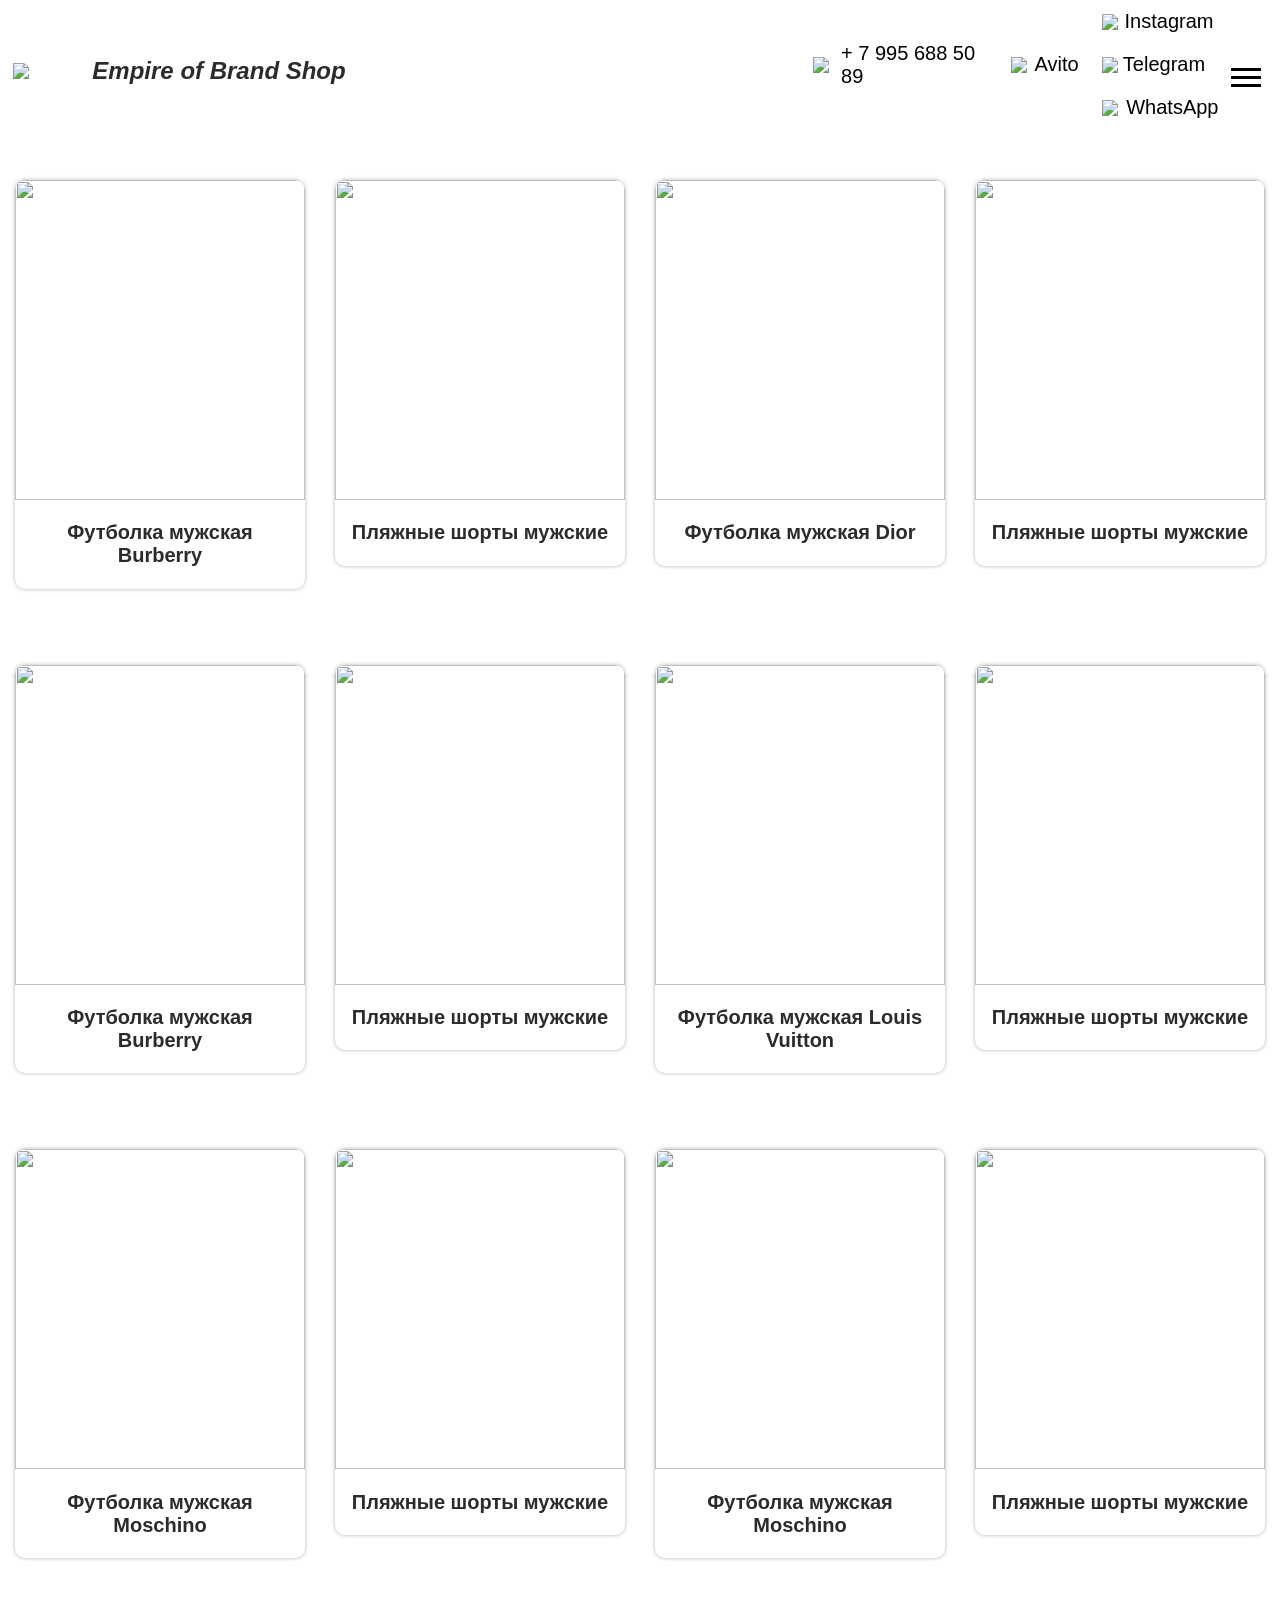
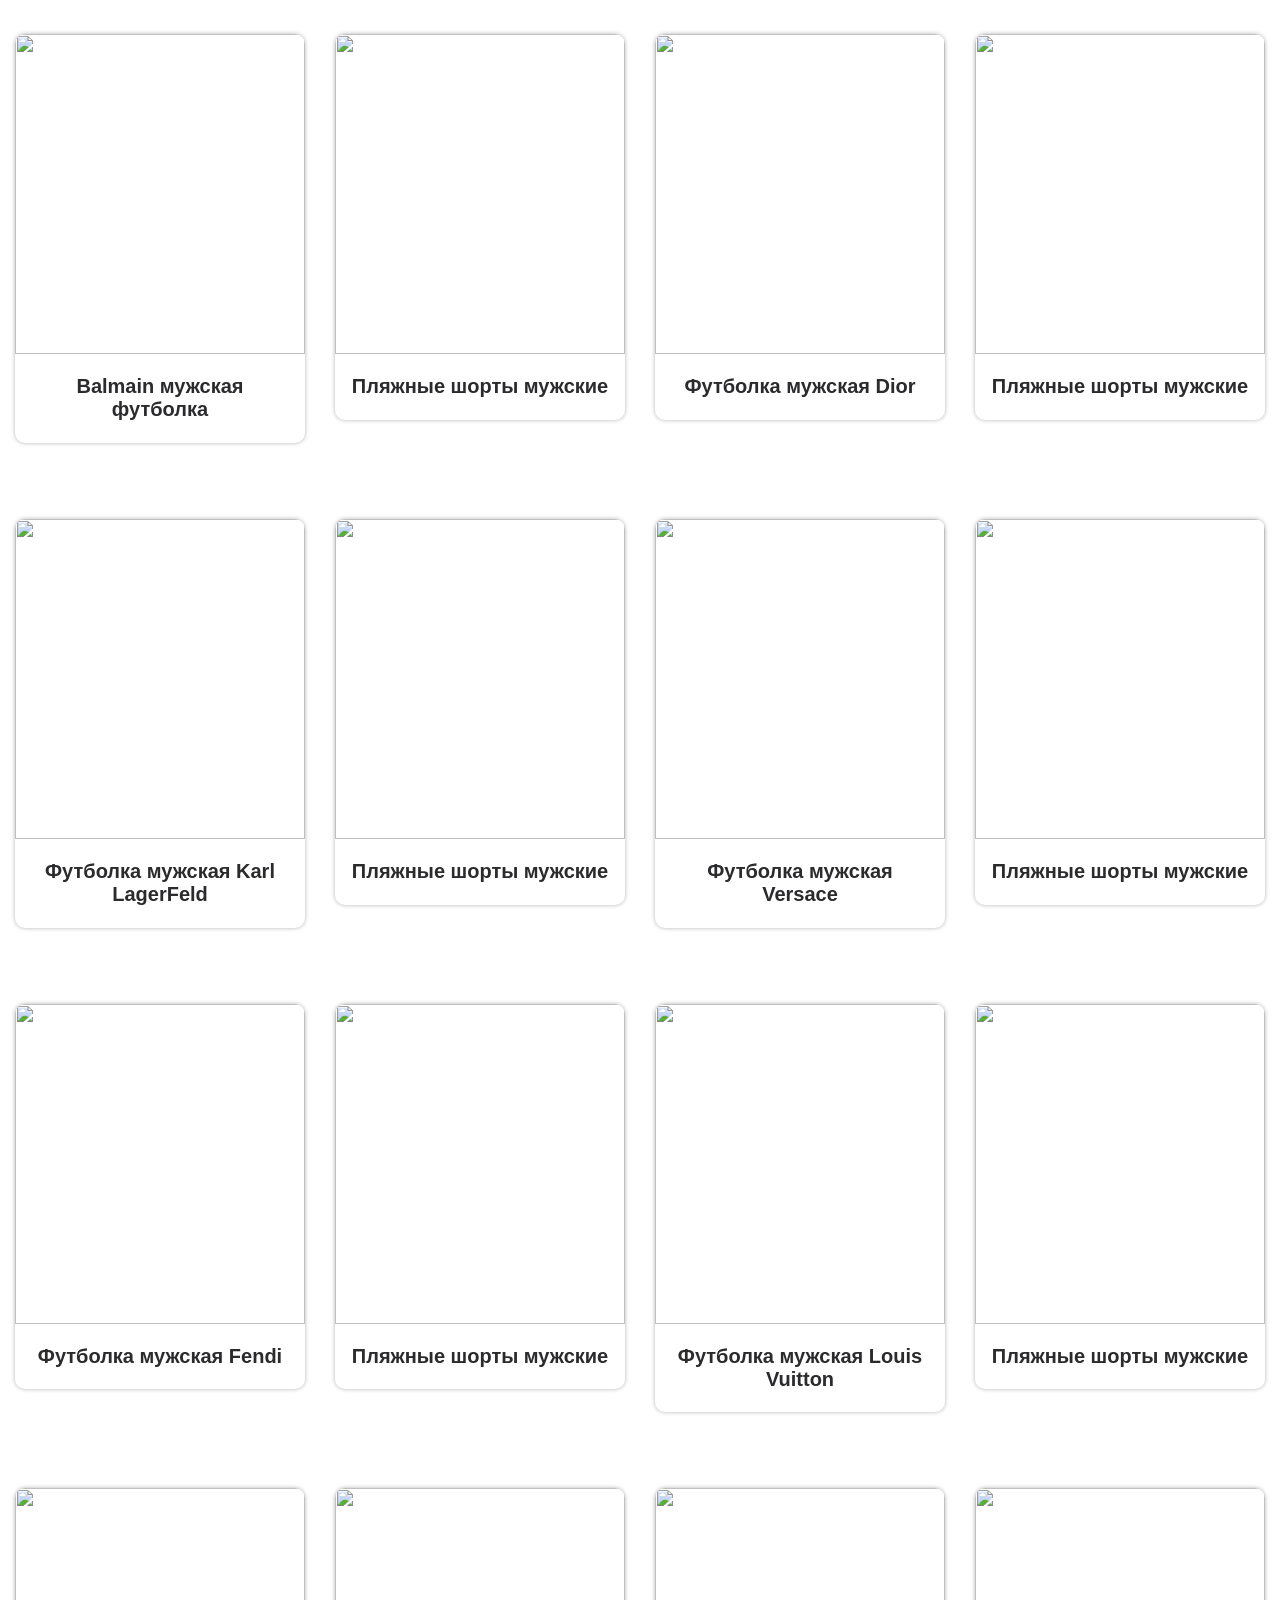
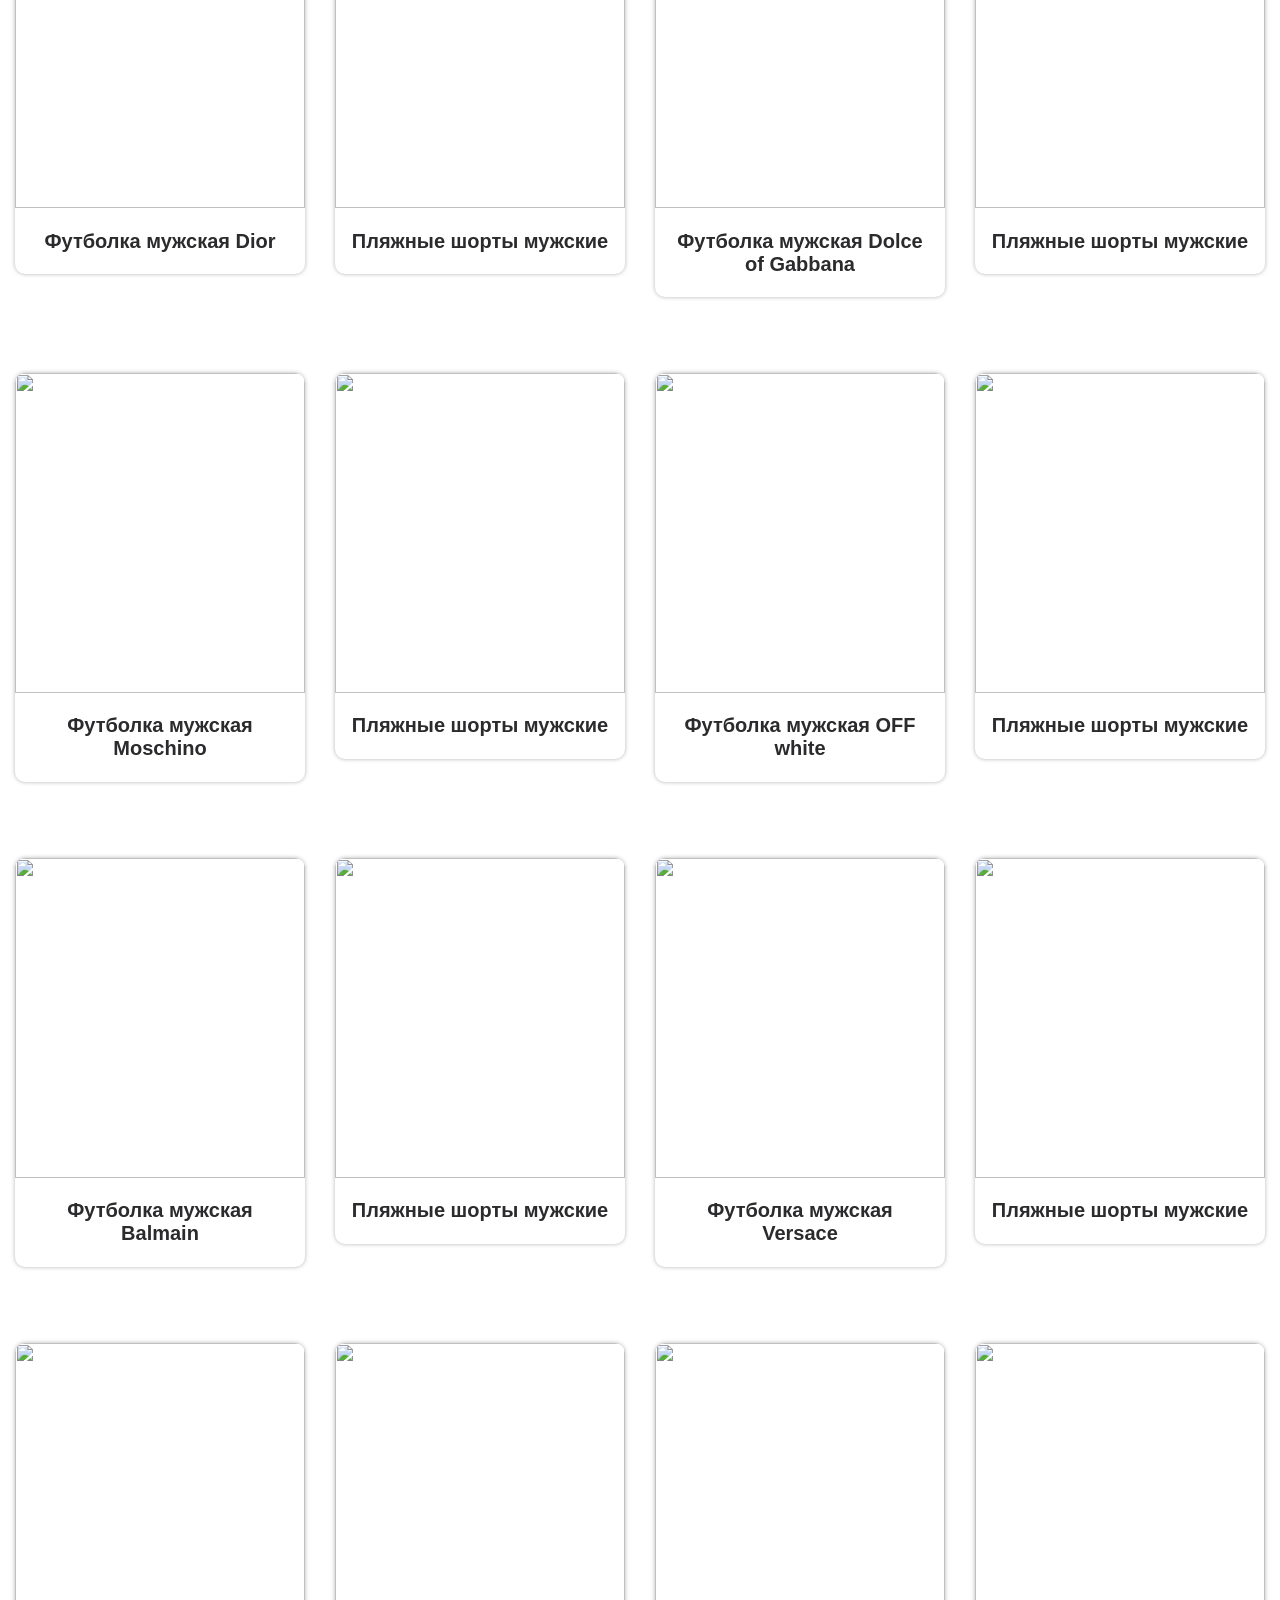
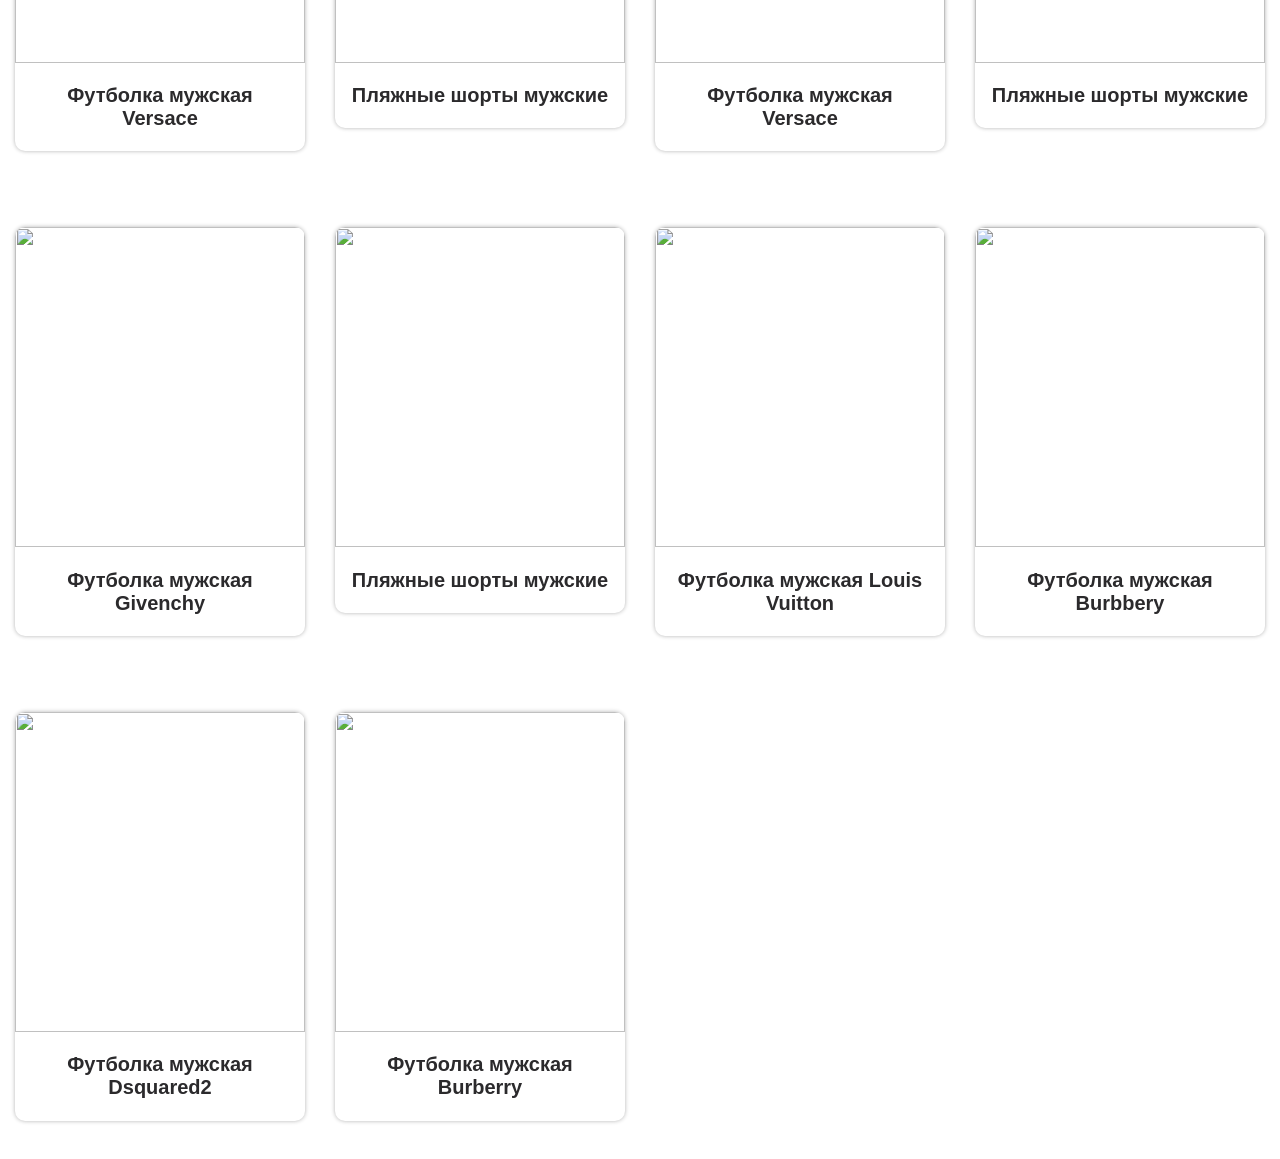
==== index.html @ 7850cd9e "Add files via upload" ====
<!DOCTYPE html>
<html lang="en">
<head>
	<meta charset="UTF-8">
	<title>Empire of Brand Shop</title>
	<link rel="icon" href="img/Прямоугольник 1 копия 3.png" type="img/x-icon">
	<link rel="shortcut icon" href="img/Прямоугольник 1 копия 3.png" type="img/x-icon">
	<meta name="viewport" content="width=device-width, initial-scale=1, shrink-to-fit=no"> 
	<script type="text/javascript" src="https://cdnjs.cloudflare.com/ajax/libs/jquery/3.4.1/jquery.min.js"></script>
	<link rel="stylesheet" href="main.css">
</head>
<body>
<header class="header" id="header">
	<button class="nav-toggle" id="nav_toggle" type="button">
        <span class="nav-toggle__item">Menu</span>
    </button>
    <button class="navi" id="navi" type="button">
        <span class="nav"></span>
    </button>
    <button class="nazad" id="nazad" type="button">
        Назад
    </button>
    <div class="fir">
    <img class="logo" src="img/Прямоугольник 1 копия 3.jpg">
	<div class="name">Empire of Brand Shop</div>
	<div class="contect">
		<a class="cont"><img src="img/pngwing.com .png" class="znachok4">+ 7 995 688 50 89</a>
		<a class="avito" href="https://www.avito.ru/user/26b35a51072a0029b1a2f81b1737c6fe/profile?src=sharing" target="_blank"><img src="img/Без имени-1.jpg" class="znachok5">Avito</a>
		<div class="s_seti">
		<a href="https://instagram.com/empire_of_brand?igshid=NGExMmI2YTkyZg==" target="_blank"><img src="img/pngwing.com (9).png" class="znachok6">Instagram</a>
		<a href="https://web.telegram.org/k/#5147271077" target="_blank"><img src="img/2473-telegram.png" class="znachok7">Telegram</a>
		<a href="https://wa.me/79956885089" target="_blank"><img src="img/4586-whatsapp-logo.png" class="znachok8">WhatsApp</a>
		</div>
	</div>
	</div>
</header>
<div class="main">
	<div class="container">
		<div class="poisk"></div>
		<div class="tovar" id="tovar">
				<div class="port_del" data-cat="foodbolka" data-model="#model_project_1" id="tovar_1">
					<a href="#" data-tovar="1">
					<div class="port_inner">
						<img class="port_img" src="img/photo_2023-06-04_14-35-35.jpg" alt="">
						<div class="port_cont">
							<div class="port_title">
								Футболка мужская Burberry
							</div>
						</div>
					</div>
					</a>
				</div>

				<div class="port_del" data-cat="short" data-model="#model_project_2">
				<a href="#" data-tovar="2"><div class="port_inner">
						<img class="port_img" src="img/photo_2023-06-09_00-13-18.jpg" alt="">
					<div class="port_cont">
						<div class="port_title">
							Пляжные шорты мужские
						</div>
					</div>
				</div></a>
				</div>

				<div class="port_del" data-cat="foodbolka">
				<a href="#" data-tovar="3"><div class="port_inner">
						<img class="port_img" src="img/photo_2023-06-04_14-35-41.jpg" alt="">
					<div class="port_cont">
						<div class="port_title">
								Футболка мужская Dior
						</div>
					</div>
				</div></a>
				</div>

				<div class="port_del" data-cat="short">
				<a href="#" data-tovar="4"><div class="port_inner">
						<img class="port_img" src="img/photo_2023-06-09_00-13-17.jpg" alt="">
					<div class="port_cont">
						<div class="port_title">
								Пляжные шорты мужские
						</div>
					</div>
				</div></a>
				</div>

				<div class="port_del" data-cat="foodbolka" >
				<a href="#" data-tovar="5" data-scroll="#header"><div class="port_inner">
						<img class="port_img" src="img/photo_2023-06-04_14-35-46.jpg" alt="">
					<div class="port_cont">
						<div class="port_title">
								Футболка мужская Burberry
						</div>
					</div>
				</div></a>
				</div>

				<div class="port_del" data-cat="short">
				<a href="#" data-tovar="6"><div class="port_inner">
						<img class="port_img" src="img/photo_2023-06-09_00-13-16.jpg" alt="">
					<div class="port_cont">
						<div class="port_title">
								Пляжные шорты мужские
						</div>
					</div>
				</div></a>
				</div>
				<div class="port_del" data-cat="foodbolka">
				<a href="#" data-tovar="7"><div class="port_inner">
						<img class="port_img" src="img/photo_2023-06-04_14-35-48.jpg" alt="">
					<div class="port_cont">
						<div class="port_title">
								Футболка мужская Louis Vuitton
						</div>
					</div>
				</div></a>
				</div>

				<div class="port_del" data-cat="short">
				<a href="#" data-tovar="8"><div class="port_inner">
						<img class="port_img" src="img/photo_2023-06-09_00-13-15.jpg" alt="">
					<div class="port_cont">
						<div class="port_title">
								Пляжные шорты мужские
						</div>
					</div>
				</div></a>
				</div>

				<div class="port_del" data-cat="foodbolka">
				<a href="#" data-tovar="9"><div class="port_inner">
						<img class="port_img" src="img/photo_2023-06-04_14-35-52 (2).jpg" alt="">
					<div class="port_cont">
						<div class="port_title">
								Футболка мужская Moschino
						</div>
					</div>
				</div></a>
				</div>

				<div class="port_del" data-cat="short">
				<a href="#" data-tovar="10"><div class="port_inner">
						<img class="port_img" src="img/photo_2023-06-09_00-13-14.jpg" alt="">
					<div class="port_cont">
						<div class="port_title">
								Пляжные шорты мужские
						</div>
					</div>
				</div></a>
				</div>
				
				<div class="port_del" data-cat="foodbolka">
				<a href="#" data-tovar="11"><div class="port_inner">
						<img class="port_img" src="img/photo_2023-06-04_14-36-13.jpg" alt="">
					<div class="port_cont">
						<div class="port_title">
								Футболка мужская Moschino
						</div>
					</div>
				</div></a>
				</div>

				<div class="port_del" data-cat="short">
				<a href="#" data-tovar="12"><div class="port_inner">
						<img class="port_img" src="img/photo_2023-06-09_00-13-13.jpg" alt="">
					<div class="port_cont">
						<div class="port_title">
								Пляжные шорты мужские
						</div>
					</div>
				</div></a>
				</div>
				
				<div class="port_del" data-cat="foodbolka">
				<a href="#" data-tovar="13"><div class="port_inner">
						<img class="port_img" src="img/photo_2023-06-04_14-36-14.jpg" alt="">
					<div class="port_cont">
						<div class="port_title">
								Balmain мужская футболка
						</div>
					</div>
				</div></a>
				</div>
				<div class="port_del" data-cat="short">
				<a href="#" data-tovar="14"><div class="port_inner">
						<img class="port_img" src="img/photo_2023-06-09_00-13-12.jpg" alt="">
					<div class="port_cont">
						<div class="port_title">
								Пляжные шорты мужские
						</div>
					</div>
				</div></a>
				</div>
				<div class="port_del" data-cat="foodbolka">
				<a href="#" data-tovar="15"><div class="port_inner">
						<img class="port_img" src="img/photo_2023-06-04_14-36-16.jpg" alt="" >
					<div class="port_cont">
						<div class="port_title">
								Футболка мужская Dior
						</div>
					</div>
				</div></a>
				</div>
				<div class="port_del" data-cat="short">
				<a href="#" data-tovar="16"><div class="port_inner">
						<img class="port_img" src="img/photo_2023-06-09_00-13-11.jpg" alt="" >
					<div class="port_cont">
						<div class="port_title">
								Пляжные шорты мужские
						</div>
					</div>
				</div></a>
				</div>
				<div class="port_del" data-cat="foodbolka">
				<a href="#" data-tovar="17"><div class="port_inner">
						<img class="port_img" src="img/photo_2023-06-04_14-35-39.jpg" alt="" >
					<div class="port_cont">
						<div class="port_title">
								Футболка мужская Karl LagerFeld
						</div>
					</div>
				</div></a>
				</div>
				<div class="port_del" data-cat="short">
				<a href="#" data-tovar="18"><div class="port_inner">
						<img class="port_img" src="img/photo_2023-06-09_00-13-19.jpg" alt="" >
					<div class="port_cont">
						<div class="port_title">
								Пляжные шорты мужские
						</div>
					</div>
				</div></a>
				</div>
				<div class="port_del" data-cat="foodbolka">
				<a href="#" data-tovar="19"><div class="port_inner">
						<img class="port_img" src="img/photo_2023-06-04_14-35-43.jpg" alt="" >
					<div class="port_cont">
						<div class="port_title">
								Футболка мужская Versace
						</div>
					</div>
				</div></a>
				</div>
				<div class="port_del" data-cat="short">
				<a href="#" data-tovar="20"><div class="port_inner">
						<img class="port_img" src="img/photo_2023-06-09_00-13-20.jpg" alt="" >
					<div class="port_cont">
						<div class="port_title">
								Пляжные шорты мужские
						</div>
					</div>
				</div></a>
				</div>
				<div class="port_del" data-cat="foodbolka">
				<a href="#" data-tovar="21"><div class="port_inner">
						<img class="port_img" src="img/photo_2023-06-04_14-35-47.jpg" alt="" >
					<div class="port_cont">
						<div class="port_title">
								Футболка мужская Fendi
						</div>
					</div>
				</div></a>
				</div>
				<div class="port_del" data-cat="short">
				<a href="#" data-tovar="22"><div class="port_inner">
						<img class="port_img" src="img/photo_2023-06-09_00-13-21 (2).jpg" alt="" >
					<div class="port_cont">
						<div class="port_title">
								Пляжные шорты мужские
						</div>
					</div>
				</div></a>
				</div>
				<div class="port_del" data-cat="foodbolka">
				<a href="#" data-tovar="23"><div class="port_inner">
						<img class="port_img" src="img/photo_2023-06-04_14-35-49.jpg" alt="" >
					<div class="port_cont">
						<div class="port_title">
								Футболка мужская Louis Vuitton
						</div>
					</div>
				</div></a>
				</div>
				<div class="port_del" data-cat="short">
				<a href="#" data-tovar="24"><div class="port_inner">
						<img class="port_img" src="img/photo_2023-06-09_00-13-21.jpg" alt="" >
					<div class="port_cont">
						<div class="port_title">
								Пляжные шорты мужские
						</div>
					</div>
				</div></a>
				</div>
				<div class="port_del" data-cat="foodbolka">
				<a href="#" data-tovar="25"><div class="port_inner">
						<img class="port_img" src="img/photo_2023-06-04_14-35-51.jpg" alt="" >
					<div class="port_cont">
						<div class="port_title">
								Футболка мужская Dior
						</div>
					</div>
				</div></a>
				</div>
				<div class="port_del" data-cat="short">
				<a href="#" data-tovar="26"><div class="port_inner">
						<img class="port_img" src="img/photo_2023-06-09_00-13-22.jpg" alt="" >
					<div class="port_cont">
						<div class="port_title">
								Пляжные шорты мужские
						</div>
					</div>
				</div></a>
				</div>
				<div class="port_del" data-cat="foodbolka">
				<a href="#" data-tovar="27"><div class="port_inner">
						<img class="port_img" src="img/photo_2023-06-04_14-35-52.jpg" alt="" >
					<div class="port_cont">
						<div class="port_title">
								Футболка мужская Dolce of Gabbana
						</div>
					</div>
				</div></a>
				</div>
				<div class="port_del" data-cat="short">
				<a href="#" data-tovar="28"><div class="port_inner">
						<img class="port_img" src="img/photo_2023-06-09_00-13-23.jpg" alt="" >
					<div class="port_cont">
						<div class="port_title">
								Пляжные шорты мужские
						</div>
					</div>
				</div></a>
				</div>
				<div class="port_del" data-cat="foodbolka">
				<a href="#" data-tovar="29"><div class="port_inner">
						<img class="port_img" src="img/photo_2023-06-04_14-36-15.jpg" alt="" >
					<div class="port_cont">
						<div class="port_title">
								Футболка мужская Moschino
						</div>
					</div>
				</div></a>
				</div>
				<div class="port_del" data-cat="short">
				<a href="#" data-tovar="30"><div class="port_inner">
						<img class="port_img" src="img/photo_2023-06-09_00-13-24.jpg" alt="" >
					<div class="port_cont">
						<div class="port_title">
								Пляжные шорты мужские
						</div>
					</div>
				</div></a>
				</div>
				<div class="port_del" data-cat="foodbolka">
				<a href="#" data-tovar="31"><div class="port_inner">
						<img class="port_img" src="img/photo_2023-06-04_14-36-17.jpg" alt="" >
					<div class="port_cont">
						<div class="port_title">
								Футболка мужская OFF white
						</div>
					</div>
				</div></a>
				</div>
				<div class="port_del" data-cat="short">
				<a href="#" data-tovar="32"><div class="port_inner">
						<img class="port_img" src="img/photo_2023-06-09_00-13-25 (2).jpg" alt="" >
					<div class="port_cont">
						<div class="port_title">
								Пляжные шорты мужские
						</div>
					</div>
				</div></a>
				</div>
				<div class="port_del" data-cat="foodbolka">
				<a href="#" data-tovar="33"><div class="port_inner">
						<img class="port_img" src="img/photo_2023-06-04_14-36-18.jpg" alt="" >
					<div class="port_cont">
						<div class="port_title">
								Футболка мужская Balmain
						</div>
					</div>
				</div></a>
				</div>
				<div class="port_del" data-cat="short">
				<a href="#" data-tovar="34"><div class="port_inner">
						<img class="port_img" src="img/photo_2023-06-09_00-13-25.jpg" alt="" >
					<div class="port_cont">
						<div class="port_title">
								Пляжные шорты мужские
						</div>
					</div>
				</div></a>
				</div>
				<div class="port_del" data-cat="foodbolka">
				<a href="#" data-tovar="35"><div class="port_inner">
						<img class="port_img" src="img/photo_2023-06-04_14-36-19.jpg" alt="" >
					<div class="port_cont">
						<div class="port_title">
								Футболка мужская Versace
						</div>
					</div>
				</div></a>
				</div>
				<div class="port_del" data-cat="short">
				<a href="#" data-tovar="36"><div class="port_inner">
						<img class="port_img" src="img/photo_2023-06-09_00-13-26.jpg" alt="" >
					<div class="port_cont">
						<div class="port_title">
								Пляжные шорты мужские
						</div>
					</div>
				</div></a>
				</div>
				<div class="port_del" data-cat="foodbolka">
				<a href="#" data-tovar="37"><div class="port_inner">
						<img class="port_img" src="img/photo_2023-06-04_14-36-25.jpg" alt="" >
					<div class="port_cont">
						<div class="port_title">
								Футболка мужская Versace
						</div>
					</div>
				</div></a>
				</div>
				<div class="port_del" data-cat="short">
				<a href="#" data-tovar="38"><div class="port_inner">
						<img class="port_img" src="img/photo_2023-06-09_00-13-27.jpg" alt="" >
					<div class="port_cont">
						<div class="port_title">
								Пляжные шорты мужские
						</div>
					</div>
				</div></a>
				</div>
				<div class="port_del" data-cat="foodbolka">
				<a href="#" data-tovar="39"><div class="port_inner">
						<img class="port_img" src="img/photo_2023-06-09_00-12-32.jpg" alt="" >
					<div class="port_cont">
						<div class="port_title">
								Футболка мужская Versace
						</div>
					</div>
				</div></a>
				</div>
				<div class="port_del" data-cat="short">
				<a href="#" data-tovar="40"><div class="port_inner">
						<img class="port_img" src="img/photo_2023-06-09_00-13-28.jpg" alt="" >
					<div class="port_cont">
						<div class="port_title">
								Пляжные шорты мужские
						</div>
					</div>
				</div></a>
				</div>
				<div class="port_del" data-cat="foodbolka">
				<a href="#" data-tovar="41"><div class="port_inner">
						<img class="port_img" src="img/photo_2023-06-09_00-12-36.jpg" alt="" >
					<div class="port_cont">
						<div class="port_title">
								Футболка мужская Givenchy
						</div>
					</div>
				</div></a>
				</div>
				<div class="port_del" data-cat="short">
				<a href="#" data-tovar="42"><div class="port_inner">
						<img class="port_img" src="img/photo_2023-06-09_00-13-29.jpg" alt="" >
					<div class="port_cont">
						<div class="port_title">
								Пляжные шорты мужские
						</div>
					</div>
				</div></a>
				</div>
				<div class="port_del" data-cat="foodbolka">
				<a href="#" data-tovar="43"><div class="port_inner">
						<img class="port_img" src="img/photo_2023-06-09_00-12-55.jpg" alt="" >
					<div class="port_cont">
						<div class="port_title">
								Футболка мужская Louis Vuitton
						</div>
					</div>
				</div></a>
				</div>
				<div class="port_del" data-cat="foodbolka">
				<a href="#" data-tovar="44"><div class="port_inner">
						<img class="port_img" src="img/photo_2023-06-09_00-13-00.jpg" alt="" >
					<div class="port_cont">
						<div class="port_title">
								Футболка мужская Burbbery
						</div>
					</div>
				</div></a>
				</div>
				<div class="port_del" data-cat="foodbolka">
				<a href="#" data-tovar="45"><div class="port_inner">
						<img class="port_img" src="img/photo_2023-06-09_00-13-02 (2).jpg" alt="" >
					<div class="port_cont">
						<div class="port_title">
								Футболка мужская Dsquared2
						</div>
					</div>
				</div></a>
				</div>

				<div class="port_del" data-cat="foodbolka">
				<a href="#" data-tovar="46"><div class="port_inner">
						<img class="port_img" src="img/photo_2023-06-09_00-13-02.jpg" alt="" >
					<div class="port_cont">
						<div class="port_title">
								Футболка мужская Burberry
						</div>
					</div>
				</div></a>
				</div>
			</div>
	</div>
</div>
<div class="filtr">
	<a href="#" data-filter="short">Шорты</a>
	<a href="#" data-filter="pisham">Пижама</a>
	<a href="#" data-filter="foodbolka">Футболка</a>
	<a href="#" data-filter="triko">Трико</a>
	<a href="#" data-filter="nochevka">Ночевка</a>
	<a href="#" data-filter="odeshda">Рубашка</a>
	<a href="#" data-filter="all">Все</a>
</div>
<div class="card_1" data-card="1">
	<div class="head">
		<div class="logo"><img src="img/Прямоугольник 1 копия 3.jpg"></div>
		<div class="nam">Empire of Brand Shop</div>
		<div class="name_tovar">Burberry</div>
	</div>
	<div class="sact">
		<div class="imag">
			<div class="foto"><div class="fot"><img src="img/photo_2023-06-04_14-35-35.jpg" class="foto_img" data-filt="as" data-cas="as"></div></div>
			<div class="foto"><div class="fot"><img src="img/photo_2023-06-04_14-36-26.jpg" class="foto_img" data-filt="ad" data-cas="ad"></div></div>
			<div class="foto"><div class="fot"><img src="img/photo_2023-06-04_14-36-28.jpg" class="foto_img" data-filt="af"
			data-cas="af"></div></div>
			<div class="video"><div class="fot"><iframe src="https://www.youtube.com/embed/foy89FB5DxQ" title="YouTube video player" frameborder="0" allow="accelerometer; autoplay; clipboard-write; encrypted-media; gyroscope; picture-in-picture; web-share" allowfullscreen></iframe></div></div>
		</div>
		<div class="opis"><p>⚠️У нас к сожалению в данный момент нет магазина, где можно посмотреть и примерить😔 пока что работаем  на доставку и для вас мы создали условия для комфортной покупки😊</p><p>❗️Размеры 46(S) - 58(4XL), наличие уточняйте</p><p>Условия доставки🚚:</p><p>Авито доставка- с 30% скидкой на доставку и с возможностью примерить (в ТК Сдэк и т п, нет примерочной, но у вас будет 14 дней на возврат).</p><p> Отправка любой ТК от нас с предоплатой, у вас будет 3 дня на возврат после поступления. Возврат будет за наш счет😊 </p><p>Допольнительная информация:</p><p>✅У нас в видео вы можете узнать как заказывать Авито доставкой</p><p>✅У нас есть своя размерная сетка для каждого товара и по ней мы подбираем для вас нужный размер😊 </p><p>✅По просьбе делаем замеры размеров для вас😊</p>📲Пишите или звоните, отвечу на все вопросы.(Телеграмм, Ватсапп есть по указанному номеру в профиле)</p><p>О магазине:</p><p>В нашем онлайн магазине Empire of Brand 🔥 большой ассортимент одежды 💯 премиум качества из Турции🇹🇷, с которым вы можете ознакомиться в профиле.</p><p>❗️Также мы постоянно расширяем ассортимент, делаем скидки и раздаем промокоды😊 </p><p>📲 Подписывайтесь чтобы первым узнавать о новых поступлениях.</p><p>🌟 Наша миссия- приносить радость Вам, при покупке новой одежды Премиум Качество за хорошую цену.</p></div>
	</div>
	<div class="cla" data-buy="1"><button class="sale">Купить</button></div>
</div>
<div class="ass"></div>
<div class="card_1" data-card="2">
	<div class="head">
		<div class="logo"><img src="img/Прямоугольник 1 копия 3.jpg"></div>
		<div class="nam">Empire of Brand Shop</div>
		<div class="name_tovar">Versace</div>
	</div>
	<div class="sact">
		<div class="imag">
			<div class="foto"><div class="fot"><img src="img/photo_2023-06-09_00-13-18.jpg" class="foto_img" data-filt="as" data-cas="as"></div></div>
			<div class="foto"><div class="fot"><img src="img/photo_2023-06-04_14-36-26.jpg" class="foto_img" data-filt="ad" data-cas="ad"></div></div>
			<div class="foto"><div class="fot"><img src="img/photo_2023-06-04_14-36-28.jpg" class="foto_img" data-filt="af"
			data-cas="af"></div></div>
			<div class="video"><div class="fot"><iframe max-width="100%" height="330" src="https://www.youtube.com/embed/foy89FB5DxQ" title="YouTube video player" frameborder="0" allow="accelerometer; autoplay; clipboard-write; encrypted-media; gyroscope; picture-in-picture; web-share" allowfullscreen></iframe></div></div>
		</div>
		<div class="opis"><p>⚠️У нас к сожалению в данный момент нет магазина, где можно посмотреть и примерить😔 пока что работаем  на доставку и для вас мы создали условия для комфортной покупки😊</p><p>❗️Размеры 46(S) - 58(4XL), наличие уточняйте</p><p>Условия доставки🚚:</p><p>Авито доставка- с 30% скидкой на доставку и с возможностью примерить (в ТК Сдэк и т п, нет примерочной, но у вас будет 14 дней на возврат).</p><p> Отправка любой ТК от нас с предоплатой, у вас будет 3 дня на возврат после поступления. Возврат будет за наш счет😊 </p><p>Допольнительная информация:</p><p>✅У нас в видео вы можете узнать как заказывать Авито доставкой</p><p>✅У нас есть своя размерная сетка для каждого товара и по ней мы подбираем для вас нужный размер😊 </p><p>✅По просьбе делаем замеры размеров для вас😊</p>📲Пишите или звоните, отвечу на все вопросы.(Телеграмм, Ватсапп есть по указанному номеру в профиле)</p><p>О магазине:</p><p>В нашем онлайн магазине Empire of Brand 🔥 большой ассортимент одежды 💯 премиум качества из Турции🇹🇷, с которым вы можете ознакомиться в профиле.</p><p>❗️Также мы постоянно расширяем ассортимент, делаем скидки и раздаем промокоды😊 </p><p>📲 Подписывайтесь чтобы первым узнавать о новых поступлениях.</p><p>🌟 Наша миссия- приносить радость Вам, при покупке новой одежды Премиум Качество за хорошую цену.</p></div>
	</div>
	<div class="cla" data-buy="2"><button class="sale">Купить</button></div>
</div>
<div class="card_1" data-card="3">
	<div class="head">
		<div class="logo"><img src="img/Прямоугольник 1 копия 3.jpg"></div>
		<div class="nam">Empire of Brand Shop</div>
		<div class="name_tovar">Dior</div>
	</div>
	<div class="sact">
		<div class="imag">
			<div class="foto"><div class="fot"><img src="img/photo_2023-06-04_14-35-41.jpg" class="foto_img" data-filt="as" data-cas="as"></div></div>
			<div class="foto"><div class="fot"><img src="img/photo_2023-06-04_14-36-26.jpg" class="foto_img" data-filt="ad" data-cas="ad"></div></div>
			<div class="foto"><div class="fot"><img src="img/photo_2023-06-04_14-36-28.jpg" class="foto_img" data-filt="af"
			data-cas="af"></div></div>
			<div class="video"><div class="fot"><iframe src="https://www.youtube.com/embed/foy89FB5DxQ" title="YouTube video player" frameborder="0" allow="accelerometer; autoplay; clipboard-write; encrypted-media; gyroscope; picture-in-picture; web-share" allowfullscreen></iframe></div></div>
		</div>
		<div class="opis"><p>⚠️У нас к сожалению в данный момент нет магазина, где можно посмотреть и примерить😔 пока что работаем  на доставку и для вас мы создали условия для комфортной покупки😊</p><p>❗️Размеры 46(S) - 58(4XL), наличие уточняйте</p><p>Условия доставки🚚:</p><p>Авито доставка- с 30% скидкой на доставку и с возможностью примерить (в ТК Сдэк и т п, нет примерочной, но у вас будет 14 дней на возврат).</p><p> Отправка любой ТК от нас с предоплатой, у вас будет 3 дня на возврат после поступления. Возврат будет за наш счет😊 </p><p>Допольнительная информация:</p><p>✅У нас в видео вы можете узнать как заказывать Авито доставкой</p><p>✅У нас есть своя размерная сетка для каждого товара и по ней мы подбираем для вас нужный размер😊 </p><p>✅По просьбе делаем замеры размеров для вас😊</p>📲Пишите или звоните, отвечу на все вопросы.(Телеграмм, Ватсапп есть по указанному номеру в профиле)</p><p>О магазине:</p><p>В нашем онлайн магазине Empire of Brand 🔥 большой ассортимент одежды 💯 премиум качества из Турции🇹🇷, с которым вы можете ознакомиться в профиле.</p><p>❗️Также мы постоянно расширяем ассортимент, делаем скидки и раздаем промокоды😊 </p><p>📲 Подписывайтесь чтобы первым узнавать о новых поступлениях.</p><p>🌟 Наша миссия- приносить радость Вам, при покупке новой одежды Премиум Качество за хорошую цену.</p></div>
	</div>
	<div class="cla" data-buy="3"><button class="sale">Купить</button></div>
</div>
<div class="card_1" data-card="4">
	<div class="head">
		<div class="logo"><img src="img/Прямоугольник 1 копия 3.jpg"></div>
		<div class="nam">Empire of Brand Shop</div>
		<div class="name_tovar">dsquared2</div>
	</div>
	<div class="sact">
		<div class="imag">
			<div class="foto"><div class="fot"><img src="img/photo_2023-06-09_00-13-17.jpg" class="foto_img" data-filt="as" data-cas="as"></div></div>
			<div class="foto"><div class="fot"><img src="img/photo_2023-06-04_14-36-26.jpg" class="foto_img" data-filt="ad" data-cas="ad"></div></div>
			<div class="foto"><div class="fot"><img src="img/photo_2023-06-04_14-36-28.jpg" class="foto_img" data-filt="af"
			data-cas="af"></div></div>
			<div class="video"><div class="fot"><iframe src="https://www.youtube.com/embed/foy89FB5DxQ" title="YouTube video player" frameborder="0" allow="accelerometer; autoplay; clipboard-write; encrypted-media; gyroscope; picture-in-picture; web-share" allowfullscreen></iframe></div></div>
		</div>
		<div class="opis"><p>⚠️У нас к сожалению в данный момент нет магазина, где можно посмотреть и примерить😔 пока что работаем  на доставку и для вас мы создали условия для комфортной покупки😊</p><p>❗️Размеры 46(S) - 58(4XL), наличие уточняйте</p><p>Условия доставки🚚:</p><p>Авито доставка- с 30% скидкой на доставку и с возможностью примерить (в ТК Сдэк и т п, нет примерочной, но у вас будет 14 дней на возврат).</p><p> Отправка любой ТК от нас с предоплатой, у вас будет 3 дня на возврат после поступления. Возврат будет за наш счет😊 </p><p>Допольнительная информация:</p><p>✅У нас в видео вы можете узнать как заказывать Авито доставкой</p><p>✅У нас есть своя размерная сетка для каждого товара и по ней мы подбираем для вас нужный размер😊 </p><p>✅По просьбе делаем замеры размеров для вас😊</p>📲Пишите или звоните, отвечу на все вопросы.(Телеграмм, Ватсапп есть по указанному номеру в профиле)</p><p>О магазине:</p><p>В нашем онлайн магазине Empire of Brand 🔥 большой ассортимент одежды 💯 премиум качества из Турции🇹🇷, с которым вы можете ознакомиться в профиле.</p><p>❗️Также мы постоянно расширяем ассортимент, делаем скидки и раздаем промокоды😊 </p><p>📲 Подписывайтесь чтобы первым узнавать о новых поступлениях.</p><p>🌟 Наша миссия- приносить радость Вам, при покупке новой одежды Премиум Качество за хорошую цену.</p></div>
	</div>
	<div class="cla" data-buy="4"><button class="sale">Купить</button></div>
</div>
<div class="card_1" data-card="5">
	<div class="head">
		<div class="logo"><img src="img/Прямоугольник 1 копия 3.jpg"></div>
		<div class="nam">Empire of Brand Shop</div>
		<div class="name_tovar">Burberry</div>
	</div>
	<div class="sact">
		<div class="imag">
			<div class="foto"><div class="fot"><img src="img/photo_2023-06-04_14-35-46.jpg" class="foto_img" data-filt="as" data-cas="as"></div></div>
			<div class="foto"><div class="fot"><img src="img/photo_2023-06-04_14-36-26.jpg" class="foto_img" data-filt="ad" data-cas="ad"></div></div>
			<div class="foto"><div class="fot"><img src="img/photo_2023-06-04_14-36-28.jpg" class="foto_img" data-filt="af"
			data-cas="af"></div></div>
			<div class="video"><div class="fot"><iframe src="https://www.youtube.com/embed/foy89FB5DxQ" title="YouTube video player" frameborder="0" allow="accelerometer; autoplay; clipboard-write; encrypted-media; gyroscope; picture-in-picture; web-share" allowfullscreen></iframe></div></div>
		</div>
		<div class="opis"><p>⚠️У нас к сожалению в данный момент нет магазина, где можно посмотреть и примерить😔 пока что работаем  на доставку и для вас мы создали условия для комфортной покупки😊</p><p>❗️Размеры 46(S) - 58(4XL), наличие уточняйте</p><p>Условия доставки🚚:</p><p>Авито доставка- с 30% скидкой на доставку и с возможностью примерить (в ТК Сдэк и т п, нет примерочной, но у вас будет 14 дней на возврат).</p><p> Отправка любой ТК от нас с предоплатой, у вас будет 3 дня на возврат после поступления. Возврат будет за наш счет😊 </p><p>Допольнительная информация:</p><p>✅У нас в видео вы можете узнать как заказывать Авито доставкой</p><p>✅У нас есть своя размерная сетка для каждого товара и по ней мы подбираем для вас нужный размер😊 </p><p>✅По просьбе делаем замеры размеров для вас😊</p>📲Пишите или звоните, отвечу на все вопросы.(Телеграмм, Ватсапп есть по указанному номеру в профиле)</p><p>О магазине:</p><p>В нашем онлайн магазине Empire of Brand 🔥 большой ассортимент одежды 💯 премиум качества из Турции🇹🇷, с которым вы можете ознакомиться в профиле.</p><p>❗️Также мы постоянно расширяем ассортимент, делаем скидки и раздаем промокоды😊 </p><p>📲 Подписывайтесь чтобы первым узнавать о новых поступлениях.</p><p>🌟 Наша миссия- приносить радость Вам, при покупке новой одежды Премиум Качество за хорошую цену.</p></div>
	</div>
	<div class="cla" data-buy="5"><button class="sale">Купить</button></div>
</div>
<div class="card_1" data-card="6">
	<div class="head">
		<div class="logo"><img src="img/Прямоугольник 1 копия 3.jpg"></div>
		<div class="nam">Empire of Brand Shop</div>
		<div class="name_tovar">Dolce of Gabbana</div>
	</div>
	<div class="sact">
		<div class="imag">
			<div class="foto"><div class="fot"><img src="img/photo_2023-06-09_00-13-16.jpg" class="foto_img" data-filt="as" data-cas="as"></div></div>
			<div class="foto"><div class="fot"><img src="img/photo_2023-06-04_14-36-26.jpg" class="foto_img" data-filt="ad" data-cas="ad"></div></div>
			<div class="foto"><div class="fot"><img src="img/photo_2023-06-04_14-36-28.jpg" class="foto_img" data-filt="af"
			data-cas="af"></div></div>
			<div class="video"><div class="fot"><iframe src="https://www.youtube.com/embed/foy89FB5DxQ" title="YouTube video player" frameborder="0" allow="accelerometer; autoplay; clipboard-write; encrypted-media; gyroscope; picture-in-picture; web-share" allowfullscreen></iframe></div></div>
		</div>
		<div class="opis"><p>⚠️У нас к сожалению в данный момент нет магазина, где можно посмотреть и примерить😔 пока что работаем  на доставку и для вас мы создали условия для комфортной покупки😊</p><p>❗️Размеры 46(S) - 58(4XL), наличие уточняйте</p><p>Условия доставки🚚:</p><p>Авито доставка- с 30% скидкой на доставку и с возможностью примерить (в ТК Сдэк и т п, нет примерочной, но у вас будет 14 дней на возврат).</p><p> Отправка любой ТК от нас с предоплатой, у вас будет 3 дня на возврат после поступления. Возврат будет за наш счет😊 </p><p>Допольнительная информация:</p><p>✅У нас в видео вы можете узнать как заказывать Авито доставкой</p><p>✅У нас есть своя размерная сетка для каждого товара и по ней мы подбираем для вас нужный размер😊 </p><p>✅По просьбе делаем замеры размеров для вас😊</p>📲Пишите или звоните, отвечу на все вопросы.(Телеграмм, Ватсапп есть по указанному номеру в профиле)</p><p>О магазине:</p><p>В нашем онлайн магазине Empire of Brand 🔥 большой ассортимент одежды 💯 премиум качества из Турции🇹🇷, с которым вы можете ознакомиться в профиле.</p><p>❗️Также мы постоянно расширяем ассортимент, делаем скидки и раздаем промокоды😊 </p><p>📲 Подписывайтесь чтобы первым узнавать о новых поступлениях.</p><p>🌟 Наша миссия- приносить радость Вам, при покупке новой одежды Премиум Качество за хорошую цену.</p></div>
	</div>
	<div class="cla" data-buy="6"><button class="sale">Купить</button></div>
</div>
<div class="card_1" data-card="7">
	<div class="head">
		<div class="logo"><img src="img/Прямоугольник 1 копия 3.jpg"></div>
		<div class="nam">Empire of Brand Shop</div>
		<div class="name_tovar">Louis vuitton</div>
	</div>
	<div class="sact">
		<div class="imag">
			<div class="foto"><div class="fot"><img src="img/photo_2023-06-04_14-35-48.jpg" class="foto_img" data-filt="as" data-cas="as"></div></div>
			<div class="foto"><div class="fot"><img src="img/photo_2023-06-04_14-36-26.jpg" class="foto_img" data-filt="ad" data-cas="ad"></div></div>
			<div class="foto"><div class="fot"><img src="img/photo_2023-06-04_14-36-28.jpg" class="foto_img" data-filt="af"
			data-cas="af"></div></div>
			<div class="video"><div class="fot"><iframe src="https://www.youtube.com/embed/foy89FB5DxQ" title="YouTube video player" frameborder="0" allow="accelerometer; autoplay; clipboard-write; encrypted-media; gyroscope; picture-in-picture; web-share" allowfullscreen></iframe></div></div>
		</div>
		<div class="opis"><p>⚠️У нас к сожалению в данный момент нет магазина, где можно посмотреть и примерить😔 пока что работаем  на доставку и для вас мы создали условия для комфортной покупки😊</p><p>❗️Размеры 46(S) - 58(4XL), наличие уточняйте</p><p>Условия доставки🚚:</p><p>Авито доставка- с 30% скидкой на доставку и с возможностью примерить (в ТК Сдэк и т п, нет примерочной, но у вас будет 14 дней на возврат).</p><p> Отправка любой ТК от нас с предоплатой, у вас будет 3 дня на возврат после поступления. Возврат будет за наш счет😊 </p><p>Допольнительная информация:</p><p>✅У нас в видео вы можете узнать как заказывать Авито доставкой</p><p>✅У нас есть своя размерная сетка для каждого товара и по ней мы подбираем для вас нужный размер😊 </p><p>✅По просьбе делаем замеры размеров для вас😊</p>📲Пишите или звоните, отвечу на все вопросы.(Телеграмм, Ватсапп есть по указанному номеру в профиле)</p><p>О магазине:</p><p>В нашем онлайн магазине Empire of Brand 🔥 большой ассортимент одежды 💯 премиум качества из Турции🇹🇷, с которым вы можете ознакомиться в профиле.</p><p>❗️Также мы постоянно расширяем ассортимент, делаем скидки и раздаем промокоды😊 </p><p>📲 Подписывайтесь чтобы первым узнавать о новых поступлениях.</p><p>🌟 Наша миссия- приносить радость Вам, при покупке новой одежды Премиум Качество за хорошую цену.</p></div>
	</div>
	<div class="cla" data-buy="7"><button class="sale">Купить</button></div>
</div>
<div class="card_1" data-card="8">
	<div class="head">
		<div class="logo"><img src="img/Прямоугольник 1 копия 3.jpg"></div>
		<div class="nam">Empire of Brand Shop</div>
		<div class="name_tovar">balenciga</div>
	</div>
	<div class="sact">
		<div class="imag">
			<div class="foto"><div class="fot"><img src="img/photo_2023-06-09_00-13-15.jpg" class="foto_img" data-filt="as" data-cas="as"></div></div>
			<div class="foto"><div class="fot"><img src="img/photo_2023-06-04_14-36-26.jpg" class="foto_img" data-filt="ad" data-cas="ad"></div></div>
			<div class="foto"><div class="fot"><img src="img/photo_2023-06-04_14-36-28.jpg" class="foto_img" data-filt="af"
			data-cas="af"></div></div>
			<div class="video"><div class="fot"><iframe src="https://www.youtube.com/embed/foy89FB5DxQ" title="YouTube video player" frameborder="0" allow="accelerometer; autoplay; clipboard-write; encrypted-media; gyroscope; picture-in-picture; web-share" allowfullscreen></iframe></div></div>
		</div>
		<div class="opis"><p>⚠️У нас к сожалению в данный момент нет магазина, где можно посмотреть и примерить😔 пока что работаем  на доставку и для вас мы создали условия для комфортной покупки😊</p><p>❗️Размеры 46(S) - 58(4XL), наличие уточняйте</p><p>Условия доставки🚚:</p><p>Авито доставка- с 30% скидкой на доставку и с возможностью примерить (в ТК Сдэк и т п, нет примерочной, но у вас будет 14 дней на возврат).</p><p> Отправка любой ТК от нас с предоплатой, у вас будет 3 дня на возврат после поступления. Возврат будет за наш счет😊 </p><p>Допольнительная информация:</p><p>✅У нас в видео вы можете узнать как заказывать Авито доставкой</p><p>✅У нас есть своя размерная сетка для каждого товара и по ней мы подбираем для вас нужный размер😊 </p><p>✅По просьбе делаем замеры размеров для вас😊</p>📲Пишите или звоните, отвечу на все вопросы.(Телеграмм, Ватсапп есть по указанному номеру в профиле)</p><p>О магазине:</p><p>В нашем онлайн магазине Empire of Brand 🔥 большой ассортимент одежды 💯 премиум качества из Турции🇹🇷, с которым вы можете ознакомиться в профиле.</p><p>❗️Также мы постоянно расширяем ассортимент, делаем скидки и раздаем промокоды😊 </p><p>📲 Подписывайтесь чтобы первым узнавать о новых поступлениях.</p><p>🌟 Наша миссия- приносить радость Вам, при покупке новой одежды Премиум Качество за хорошую цену.</p></div>
	</div>
	<div class="cla" data-buy="8"><button class="sale">Купить</button></div>
</div>
<div class="card_1" data-card="9">
	<div class="head">
		<div class="logo"><img src="img/Прямоугольник 1 копия 3.jpg"></div>
		<div class="nam">Empire of Brand Shop</div>
		<div class="name_tovar">Moschino</div>
	</div>
	<div class="sact">
		<div class="imag">
			<div class="foto"><div class="fot"><img src="img/photo_2023-06-04_14-35-52 (2).jpg" class="foto_img" data-filt="as" data-cas="as"></div></div>
			<div class="foto"><div class="fot"><img src="img/photo_2023-06-04_14-36-26.jpg" class="foto_img" data-filt="ad" data-cas="ad"></div></div>
			<div class="foto"><div class="fot"><img src="img/photo_2023-06-04_14-36-28.jpg" class="foto_img" data-filt="af"
			data-cas="af"></div></div>
			<div class="video"><div class="fot"><iframe src="https://www.youtube.com/embed/foy89FB5DxQ" title="YouTube video player" frameborder="0" allow="accelerometer; autoplay; clipboard-write; encrypted-media; gyroscope; picture-in-picture; web-share" allowfullscreen></iframe></div></div>
		</div>
		<div class="opis"><p>⚠️У нас к сожалению в данный момент нет магазина, где можно посмотреть и примерить😔 пока что работаем  на доставку и для вас мы создали условия для комфортной покупки😊</p><p>❗️Размеры 46(S) - 58(4XL), наличие уточняйте</p><p>Условия доставки🚚:</p><p>Авито доставка- с 30% скидкой на доставку и с возможностью примерить (в ТК Сдэк и т п, нет примерочной, но у вас будет 14 дней на возврат).</p><p> Отправка любой ТК от нас с предоплатой, у вас будет 3 дня на возврат после поступления. Возврат будет за наш счет😊 </p><p>Допольнительная информация:</p><p>✅У нас в видео вы можете узнать как заказывать Авито доставкой</p><p>✅У нас есть своя размерная сетка для каждого товара и по ней мы подбираем для вас нужный размер😊 </p><p>✅По просьбе делаем замеры размеров для вас😊</p>📲Пишите или звоните, отвечу на все вопросы.(Телеграмм, Ватсапп есть по указанному номеру в профиле)</p><p>О магазине:</p><p>В нашем онлайн магазине Empire of Brand 🔥 большой ассортимент одежды 💯 премиум качества из Турции🇹🇷, с которым вы можете ознакомиться в профиле.</p><p>❗️Также мы постоянно расширяем ассортимент, делаем скидки и раздаем промокоды😊 </p><p>📲 Подписывайтесь чтобы первым узнавать о новых поступлениях.</p><p>🌟 Наша миссия- приносить радость Вам, при покупке новой одежды Премиум Качество за хорошую цену.</p></div>
	</div>
	<div class="cla" data-buy="9"><button class="sale">Купить</button></div>
</div>
<div class="card_1" data-card="10">
	<div class="head">
		<div class="logo"><img src="img/Прямоугольник 1 копия 3.jpg"></div>
		<div class="nam">Empire of Brand Shop</div>
		<div class="name_tovar">Mcsc</div>
	</div>
	<div class="sact">
		<div class="imag">
			<div class="foto"><div class="fot"><img src="img/photo_2023-06-04_14-36-14.jpg" class="foto_img" data-filt="as" data-cas="as"></div></div>
			<div class="foto"><div class="fot"><img src="img/photo_2023-06-04_14-36-26.jpg" class="foto_img" data-filt="ad" data-cas="ad"></div></div>
			<div class="foto"><div class="fot"><img src="img/photo_2023-06-04_14-36-28.jpg" class="foto_img" data-filt="af"
			data-cas="af"></div></div>
			<div class="video"><div class="fot"><iframe src="https://www.youtube.com/embed/foy89FB5DxQ" title="YouTube video player" frameborder="0" allow="accelerometer; autoplay; clipboard-write; encrypted-media; gyroscope; picture-in-picture; web-share" allowfullscreen></iframe></div></div>
		</div>
		<div class="opis"><p>⚠️У нас к сожалению в данный момент нет магазина, где можно посмотреть и примерить😔 пока что работаем  на доставку и для вас мы создали условия для комфортной покупки😊</p><p>❗️Размеры 46(S) - 58(4XL), наличие уточняйте</p><p>Условия доставки🚚:</p><p>Авито доставка- с 30% скидкой на доставку и с возможностью примерить (в ТК Сдэк и т п, нет примерочной, но у вас будет 14 дней на возврат).</p><p> Отправка любой ТК от нас с предоплатой, у вас будет 3 дня на возврат после поступления. Возврат будет за наш счет😊 </p><p>Допольнительная информация:</p><p>✅У нас в видео вы можете узнать как заказывать Авито доставкой</p><p>✅У нас есть своя размерная сетка для каждого товара и по ней мы подбираем для вас нужный размер😊 </p><p>✅По просьбе делаем замеры размеров для вас😊</p>📲Пишите или звоните, отвечу на все вопросы.(Телеграмм, Ватсапп есть по указанному номеру в профиле)</p><p>О магазине:</p><p>В нашем онлайн магазине Empire of Brand 🔥 большой ассортимент одежды 💯 премиум качества из Турции🇹🇷, с которым вы можете ознакомиться в профиле.</p><p>❗️Также мы постоянно расширяем ассортимент, делаем скидки и раздаем промокоды😊 </p><p>📲 Подписывайтесь чтобы первым узнавать о новых поступлениях.</p><p>🌟 Наша миссия- приносить радость Вам, при покупке новой одежды Премиум Качество за хорошую цену.</p></div>
	</div>
	<div class="cla" data-buy="10"><button class="sale">Купить</button></div>
</div>
<div class="card_1" data-card="11">
	<div class="head">
		<div class="logo"><img src="img/Прямоугольник 1 копия 3.jpg"></div>
		<div class="nam">Empire of Brand Shop</div>
		<div class="name_tovar">Moschino</div>
	</div>
	<div class="sact">
		<div class="imag">
			<div class="foto"><div class="fot"><img src="img/photo_2023-06-04_14-36-13.jpg" class="foto_img" data-filt="as" data-cas="as"></div></div>
			<div class="foto"><div class="fot"><img src="img/photo_2023-06-04_14-36-26.jpg" class="foto_img" data-filt="ad" data-cas="ad"></div></div>
			<div class="foto"><div class="fot"><img src="img/photo_2023-06-04_14-36-28.jpg" class="foto_img" data-filt="af"
			data-cas="af"></div></div>
			<div class="video"><div class="fot"><iframe src="https://www.youtube.com/embed/foy89FB5DxQ" title="YouTube video player" frameborder="0" allow="accelerometer; autoplay; clipboard-write; encrypted-media; gyroscope; picture-in-picture; web-share" allowfullscreen></iframe></div></div>
		</div>
		<div class="opis"><p>⚠️У нас к сожалению в данный момент нет магазина, где можно посмотреть и примерить😔 пока что работаем  на доставку и для вас мы создали условия для комфортной покупки😊</p><p>❗️Размеры 46(S) - 58(4XL), наличие уточняйте</p><p>Условия доставки🚚:</p><p>Авито доставка- с 30% скидкой на доставку и с возможностью примерить (в ТК Сдэк и т п, нет примерочной, но у вас будет 14 дней на возврат).</p><p> Отправка любой ТК от нас с предоплатой, у вас будет 3 дня на возврат после поступления. Возврат будет за наш счет😊 </p><p>Допольнительная информация:</p><p>✅У нас в видео вы можете узнать как заказывать Авито доставкой</p><p>✅У нас есть своя размерная сетка для каждого товара и по ней мы подбираем для вас нужный размер😊 </p><p>✅По просьбе делаем замеры размеров для вас😊</p>📲Пишите или звоните, отвечу на все вопросы.(Телеграмм, Ватсапп есть по указанному номеру в профиле)</p><p>О магазине:</p><p>В нашем онлайн магазине Empire of Brand 🔥 большой ассортимент одежды 💯 премиум качества из Турции🇹🇷, с которым вы можете ознакомиться в профиле.</p><p>❗️Также мы постоянно расширяем ассортимент, делаем скидки и раздаем промокоды😊 </p><p>📲 Подписывайтесь чтобы первым узнавать о новых поступлениях.</p><p>🌟 Наша миссия- приносить радость Вам, при покупке новой одежды Премиум Качество за хорошую цену.</p></div>
	</div>
	<div class="cla" data-buy="11"><button class="sale">Купить</button></div>
</div>
<div class="card_1" data-card="12">
	<div class="head">
		<div class="logo"><img src="img/Прямоугольник 1 копия 3.jpg"></div>
		<div class="nam">Empire of Brand Shop</div>
		<div class="name_tovar">Louis vuitton</div>
	</div>
	<div class="sact">
		<div class="imag">
			<div class="foto"><div class="fot"><img src="img/photo_2023-06-09_00-13-13.jpg" class="foto_img" data-filt="as" data-cas="as"></div></div>
			<div class="foto"><div class="fot"><img src="img/photo_2023-06-04_14-36-26.jpg" class="foto_img" data-filt="ad" data-cas="ad"></div></div>
			<div class="foto"><div class="fot"><img src="img/photo_2023-06-04_14-36-28.jpg" class="foto_img" data-filt="af"
			data-cas="af"></div></div>
			<div class="video"><div class="fot"><iframe src="https://www.youtube.com/embed/foy89FB5DxQ" title="YouTube video player" frameborder="0" allow="accelerometer; autoplay; clipboard-write; encrypted-media; gyroscope; picture-in-picture; web-share" allowfullscreen></iframe></div></div>
		</div>
		<div class="opis"><p>⚠️У нас к сожалению в данный момент нет магазина, где можно посмотреть и примерить😔 пока что работаем  на доставку и для вас мы создали условия для комфортной покупки😊</p><p>❗️Размеры 46(S) - 58(4XL), наличие уточняйте</p><p>Условия доставки🚚:</p><p>Авито доставка- с 30% скидкой на доставку и с возможностью примерить (в ТК Сдэк и т п, нет примерочной, но у вас будет 14 дней на возврат).</p><p> Отправка любой ТК от нас с предоплатой, у вас будет 3 дня на возврат после поступления. Возврат будет за наш счет😊 </p><p>Допольнительная информация:</p><p>✅У нас в видео вы можете узнать как заказывать Авито доставкой</p><p>✅У нас есть своя размерная сетка для каждого товара и по ней мы подбираем для вас нужный размер😊 </p><p>✅По просьбе делаем замеры размеров для вас😊</p>📲Пишите или звоните, отвечу на все вопросы.(Телеграмм, Ватсапп есть по указанному номеру в профиле)</p><p>О магазине:</p><p>В нашем онлайн магазине Empire of Brand 🔥 большой ассортимент одежды 💯 премиум качества из Турции🇹🇷, с которым вы можете ознакомиться в профиле.</p><p>❗️Также мы постоянно расширяем ассортимент, делаем скидки и раздаем промокоды😊 </p><p>📲 Подписывайтесь чтобы первым узнавать о новых поступлениях.</p><p>🌟 Наша миссия- приносить радость Вам, при покупке новой одежды Премиум Качество за хорошую цену.</p></div>
	</div>
	<div class="cla" data-buy="12"><button class="sale">Купить</button></div>
</div>
<div class="card_1" data-card="13">
	<div class="head">
		<div class="logo"><img src="img/Прямоугольник 1 копия 3.jpg"></div>
		<div class="nam">Empire of Brand Shop</div>
		<div class="name_tovar">Balmain</div>
	</div>
	<div class="sact">
		<div class="imag">
			<div class="foto"><div class="fot"><img src="img/photo_2023-06-04_14-36-14.jpg" class="foto_img" data-filt="as" data-cas="as"></div></div>
			<div class="foto"><div class="fot"><img src="img/photo_2023-06-04_14-36-26.jpg" class="foto_img" data-filt="ad" data-cas="ad"></div></div>
			<div class="foto"><div class="fot"><img src="img/photo_2023-06-04_14-36-28.jpg" class="foto_img" data-filt="af"
			data-cas="af"></div></div>
			<div class="video"><div class="fot"><iframe src="https://www.youtube.com/embed/foy89FB5DxQ" title="YouTube video player" frameborder="0" allow="accelerometer; autoplay; clipboard-write; encrypted-media; gyroscope; picture-in-picture; web-share" allowfullscreen></iframe></div></div>
		</div>
		<div class="opis"><p>⚠️У нас к сожалению в данный момент нет магазина, где можно посмотреть и примерить😔 пока что работаем  на доставку и для вас мы создали условия для комфортной покупки😊</p><p>❗️Размеры 46(S) - 58(4XL), наличие уточняйте</p><p>Условия доставки🚚:</p><p>Авито доставка- с 30% скидкой на доставку и с возможностью примерить (в ТК Сдэк и т п, нет примерочной, но у вас будет 14 дней на возврат).</p><p> Отправка любой ТК от нас с предоплатой, у вас будет 3 дня на возврат после поступления. Возврат будет за наш счет😊 </p><p>Допольнительная информация:</p><p>✅У нас в видео вы можете узнать как заказывать Авито доставкой</p><p>✅У нас есть своя размерная сетка для каждого товара и по ней мы подбираем для вас нужный размер😊 </p><p>✅По просьбе делаем замеры размеров для вас😊</p>📲Пишите или звоните, отвечу на все вопросы.(Телеграмм, Ватсапп есть по указанному номеру в профиле)</p><p>О магазине:</p><p>В нашем онлайн магазине Empire of Brand 🔥 большой ассортимент одежды 💯 премиум качества из Турции🇹🇷, с которым вы можете ознакомиться в профиле.</p><p>❗️Также мы постоянно расширяем ассортимент, делаем скидки и раздаем промокоды😊 </p><p>📲 Подписывайтесь чтобы первым узнавать о новых поступлениях.</p><p>🌟 Наша миссия- приносить радость Вам, при покупке новой одежды Премиум Качество за хорошую цену.</p></div>
	</div>
	<div class="cla" data-buy="13"><button class="sale">Купить</button></div>
</div>
<div class="card_1" data-card="14">
	<div class="head">
		<div class="logo"><img src="img/Прямоугольник 1 копия 3.jpg"></div>
		<div class="nam">Empire of Brand Shop</div>
		<div class="name_tovar">Moschino</div>
	</div>
	<div class="sact">
		<div class="imag">
			<div class="foto"><div class="fot"><img src="img/photo_2023-06-09_00-13-12.jpg" class="foto_img" data-filt="as" data-cas="as"></div></div>
			<div class="foto"><div class="fot"><img src="img/photo_2023-06-04_14-36-26.jpg" class="foto_img" data-filt="ad" data-cas="ad"></div></div>
			<div class="foto"><div class="fot"><img src="img/photo_2023-06-04_14-36-28.jpg" class="foto_img" data-filt="af"
			data-cas="af"></div></div>
			<div class="video"><div class="fot"><iframe src="https://www.youtube.com/embed/foy89FB5DxQ" title="YouTube video player" frameborder="0" allow="accelerometer; autoplay; clipboard-write; encrypted-media; gyroscope; picture-in-picture; web-share" allowfullscreen></iframe></div></div>
		</div>
		<div class="opis"><p>⚠️У нас к сожалению в данный момент нет магазина, где можно посмотреть и примерить😔 пока что работаем  на доставку и для вас мы создали условия для комфортной покупки😊</p><p>❗️Размеры 46(S) - 58(4XL), наличие уточняйте</p><p>Условия доставки🚚:</p><p>Авито доставка- с 30% скидкой на доставку и с возможностью примерить (в ТК Сдэк и т п, нет примерочной, но у вас будет 14 дней на возврат).</p><p> Отправка любой ТК от нас с предоплатой, у вас будет 3 дня на возврат после поступления. Возврат будет за наш счет😊 </p><p>Допольнительная информация:</p><p>✅У нас в видео вы можете узнать как заказывать Авито доставкой</p><p>✅У нас есть своя размерная сетка для каждого товара и по ней мы подбираем для вас нужный размер😊 </p><p>✅По просьбе делаем замеры размеров для вас😊</p>📲Пишите или звоните, отвечу на все вопросы.(Телеграмм, Ватсапп есть по указанному номеру в профиле)</p><p>О магазине:</p><p>В нашем онлайн магазине Empire of Brand 🔥 большой ассортимент одежды 💯 премиум качества из Турции🇹🇷, с которым вы можете ознакомиться в профиле.</p><p>❗️Также мы постоянно расширяем ассортимент, делаем скидки и раздаем промокоды😊 </p><p>📲 Подписывайтесь чтобы первым узнавать о новых поступлениях.</p><p>🌟 Наша миссия- приносить радость Вам, при покупке новой одежды Премиум Качество за хорошую цену.</p></div>
	</div>
	<div class="cla" data-buy="14"><button class="sale">Купить</button></div>
</div>
<div class="card_1" data-card="15">
	<div class="head">
		<div class="logo"><img src="img/Прямоугольник 1 копия 3.jpg"></div>
		<div class="nam">Empire of Brand Shop</div>
		<div class="name_tovar">Dior</div>
	</div>
	<div class="sact">
		<div class="imag">
			<div class="foto"><div class="fot"><img src="img/photo_2023-06-04_14-36-16.jpg" class="foto_img" data-filt="as" data-cas="as"></div></div>
			<div class="foto"><div class="fot"><img src="img/photo_2023-06-04_14-36-26.jpg" class="foto_img" data-filt="ad" data-cas="ad"></div></div>
			<div class="foto"><div class="fot"><img src="img/photo_2023-06-04_14-36-28.jpg" class="foto_img" data-filt="af"
			data-cas="af"></div></div>
			<div class="video"><div class="fot"><iframe src="https://www.youtube.com/embed/foy89FB5DxQ" title="YouTube video player" frameborder="0" allow="accelerometer; autoplay; clipboard-write; encrypted-media; gyroscope; picture-in-picture; web-share" allowfullscreen></iframe></div></div>
		</div>
		<div class="opis"><p>⚠️У нас к сожалению в данный момент нет магазина, где можно посмотреть и примерить😔 пока что работаем  на доставку и для вас мы создали условия для комфортной покупки😊</p><p>❗️Размеры 46(S) - 58(4XL), наличие уточняйте</p><p>Условия доставки🚚:</p><p>Авито доставка- с 30% скидкой на доставку и с возможностью примерить (в ТК Сдэк и т п, нет примерочной, но у вас будет 14 дней на возврат).</p><p> Отправка любой ТК от нас с предоплатой, у вас будет 3 дня на возврат после поступления. Возврат будет за наш счет😊 </p><p>Допольнительная информация:</p><p>✅У нас в видео вы можете узнать как заказывать Авито доставкой</p><p>✅У нас есть своя размерная сетка для каждого товара и по ней мы подбираем для вас нужный размер😊 </p><p>✅По просьбе делаем замеры размеров для вас😊</p>📲Пишите или звоните, отвечу на все вопросы.(Телеграмм, Ватсапп есть по указанному номеру в профиле)</p><p>О магазине:</p><p>В нашем онлайн магазине Empire of Brand 🔥 большой ассортимент одежды 💯 премиум качества из Турции🇹🇷, с которым вы можете ознакомиться в профиле.</p><p>❗️Также мы постоянно расширяем ассортимент, делаем скидки и раздаем промокоды😊 </p><p>📲 Подписывайтесь чтобы первым узнавать о новых поступлениях.</p><p>🌟 Наша миссия- приносить радость Вам, при покупке новой одежды Премиум Качество за хорошую цену.</p></div>
	</div>
	<div class="cla" data-buy="15"><button class="sale">Купить</button></div>
</div>
<div class="card_1" data-card="16">
	<div class="head">
		<div class="logo"><img src="img/Прямоугольник 1 копия 3.jpg"></div>
		<div class="nam">Empire of Brand Shop</div>
		<div class="name_tovar">Moschino</div>
	</div>
	<div class="sact">
		<div class="imag">
			<div class="foto"><div class="fot"><img src="img/photo_2023-06-09_00-13-11.jpg" class="foto_img" data-filt="as" data-cas="as"></div></div>
			<div class="foto"><div class="fot"><img src="img/photo_2023-06-04_14-36-26.jpg" class="foto_img" data-filt="ad" data-cas="ad"></div></div>
			<div class="foto"><div class="fot"><img src="img/photo_2023-06-04_14-36-28.jpg" class="foto_img" data-filt="af"
			data-cas="af"></div></div>
			<div class="video"><div class="fot"><iframe src="https://www.youtube.com/embed/foy89FB5DxQ" title="YouTube video player" frameborder="0" allow="accelerometer; autoplay; clipboard-write; encrypted-media; gyroscope; picture-in-picture; web-share" allowfullscreen></iframe></div></div>
		</div>
		<div class="opis"><p>⚠️У нас к сожалению в данный момент нет магазина, где можно посмотреть и примерить😔 пока что работаем  на доставку и для вас мы создали условия для комфортной покупки😊</p><p>❗️Размеры 46(S) - 58(4XL), наличие уточняйте</p><p>Условия доставки🚚:</p><p>Авито доставка- с 30% скидкой на доставку и с возможностью примерить (в ТК Сдэк и т п, нет примерочной, но у вас будет 14 дней на возврат).</p><p> Отправка любой ТК от нас с предоплатой, у вас будет 3 дня на возврат после поступления. Возврат будет за наш счет😊 </p><p>Допольнительная информация:</p><p>✅У нас в видео вы можете узнать как заказывать Авито доставкой</p><p>✅У нас есть своя размерная сетка для каждого товара и по ней мы подбираем для вас нужный размер😊 </p><p>✅По просьбе делаем замеры размеров для вас😊</p>📲Пишите или звоните, отвечу на все вопросы.(Телеграмм, Ватсапп есть по указанному номеру в профиле)</p><p>О магазине:</p><p>В нашем онлайн магазине Empire of Brand 🔥 большой ассортимент одежды 💯 премиум качества из Турции🇹🇷, с которым вы можете ознакомиться в профиле.</p><p>❗️Также мы постоянно расширяем ассортимент, делаем скидки и раздаем промокоды😊 </p><p>📲 Подписывайтесь чтобы первым узнавать о новых поступлениях.</p><p>🌟 Наша миссия- приносить радость Вам, при покупке новой одежды Премиум Качество за хорошую цену.</p></div>
	</div>
	<div class="cla" data-buy="16"><button class="sale">Купить</button></div>
</div>
<div class="card_1" data-card="17">
	<div class="head">
		<div class="logo"><img src="img/Прямоугольник 1 копия 3.jpg"></div>
		<div class="nam">Empire of Brand Shop</div>
		<div class="name_tovar">Karl lagerfeld</div>
	</div>
	<div class="sact">
		<div class="imag">
			<div class="foto"><div class="fot"><img src="img/photo_2023-06-04_14-35-39.jpg" class="foto_img" data-filt="as" data-cas="as"></div></div>
			<div class="foto"><div class="fot"><img src="img/photo_2023-06-04_14-36-26.jpg" class="foto_img" data-filt="ad" data-cas="ad"></div></div>
			<div class="foto"><div class="fot"><img src="img/photo_2023-06-04_14-36-28.jpg" class="foto_img" data-filt="af"
			data-cas="af"></div></div>
			<div class="video"><div class="fot"><iframe src="https://www.youtube.com/embed/foy89FB5DxQ" title="YouTube video player" frameborder="0" allow="accelerometer; autoplay; clipboard-write; encrypted-media; gyroscope; picture-in-picture; web-share" allowfullscreen></iframe></div></div>
		</div>
		<div class="opis"><p>⚠️У нас к сожалению в данный момент нет магазина, где можно посмотреть и примерить😔 пока что работаем  на доставку и для вас мы создали условия для комфортной покупки😊</p><p>❗️Размеры 46(S) - 58(4XL), наличие уточняйте</p><p>Условия доставки🚚:</p><p>Авито доставка- с 30% скидкой на доставку и с возможностью примерить (в ТК Сдэк и т п, нет примерочной, но у вас будет 14 дней на возврат).</p><p> Отправка любой ТК от нас с предоплатой, у вас будет 3 дня на возврат после поступления. Возврат будет за наш счет😊 </p><p>Допольнительная информация:</p><p>✅У нас в видео вы можете узнать как заказывать Авито доставкой</p><p>✅У нас есть своя размерная сетка для каждого товара и по ней мы подбираем для вас нужный размер😊 </p><p>✅По просьбе делаем замеры размеров для вас😊</p>📲Пишите или звоните, отвечу на все вопросы.(Телеграмм, Ватсапп есть по указанному номеру в профиле)</p><p>О магазине:</p><p>В нашем онлайн магазине Empire of Brand 🔥 большой ассортимент одежды 💯 премиум качества из Турции🇹🇷, с которым вы можете ознакомиться в профиле.</p><p>❗️Также мы постоянно расширяем ассортимент, делаем скидки и раздаем промокоды😊 </p><p>📲 Подписывайтесь чтобы первым узнавать о новых поступлениях.</p><p>🌟 Наша миссия- приносить радость Вам, при покупке новой одежды Премиум Качество за хорошую цену.</p></div>
	</div>
	<div class="cla" data-buy="17"><button class="sale">Купить</button></div>
</div>
<div class="card_1" data-card="18">
	<div class="head">
		<div class="logo"><img src="img/Прямоугольник 1 копия 3.jpg"></div>
		<div class="nam">Empire of Brand Shop</div>
		<div class="name_tovar">Dsquared2</div>
	</div>
	<div class="sact">
		<div class="imag">
			<div class="foto"><div class="fot"><img src="img/photo_2023-06-09_00-13-19.jpg" class="foto_img" data-filt="as" data-cas="as"></div></div>
			<div class="foto"><div class="fot"><img src="img/photo_2023-06-04_14-36-26.jpg" class="foto_img" data-filt="ad" data-cas="ad"></div></div>
			<div class="foto"><div class="fot"><img src="img/photo_2023-06-04_14-36-28.jpg" class="foto_img" data-filt="af"
			data-cas="af"></div></div>
			<div class="video"><div class="fot"><iframe src="https://www.youtube.com/embed/foy89FB5DxQ" title="YouTube video player" frameborder="0" allow="accelerometer; autoplay; clipboard-write; encrypted-media; gyroscope; picture-in-picture; web-share" allowfullscreen></iframe></div></div>
		</div>
		<div class="opis"><p>⚠️У нас к сожалению в данный момент нет магазина, где можно посмотреть и примерить😔 пока что работаем  на доставку и для вас мы создали условия для комфортной покупки😊</p><p>❗️Размеры 46(S) - 58(4XL), наличие уточняйте</p><p>Условия доставки🚚:</p><p>Авито доставка- с 30% скидкой на доставку и с возможностью примерить (в ТК Сдэк и т п, нет примерочной, но у вас будет 14 дней на возврат).</p><p> Отправка любой ТК от нас с предоплатой, у вас будет 3 дня на возврат после поступления. Возврат будет за наш счет😊 </p><p>Допольнительная информация:</p><p>✅У нас в видео вы можете узнать как заказывать Авито доставкой</p><p>✅У нас есть своя размерная сетка для каждого товара и по ней мы подбираем для вас нужный размер😊 </p><p>✅По просьбе делаем замеры размеров для вас😊</p>📲Пишите или звоните, отвечу на все вопросы.(Телеграмм, Ватсапп есть по указанному номеру в профиле)</p><p>О магазине:</p><p>В нашем онлайн магазине Empire of Brand 🔥 большой ассортимент одежды 💯 премиум качества из Турции🇹🇷, с которым вы можете ознакомиться в профиле.</p><p>❗️Также мы постоянно расширяем ассортимент, делаем скидки и раздаем промокоды😊 </p><p>📲 Подписывайтесь чтобы первым узнавать о новых поступлениях.</p><p>🌟 Наша миссия- приносить радость Вам, при покупке новой одежды Премиум Качество за хорошую цену.</p></div>
	</div>
	<div class="cla" data-buy="18"><button class="sale">Купить</button></div>
</div>
<div class="card_1" data-card="19">
	<div class="head">
		<div class="logo"><img src="img/Прямоугольник 1 копия 3.jpg"></div>
		<div class="nam">Empire of Brand Shop</div>
		<div class="name_tovar">Versace</div>
	</div>
	<div class="sact">
		<div class="imag">
			<div class="foto"><div class="fot"><img src="img/photo_2023-06-04_14-35-43.jpg" class="foto_img" data-filt="as" data-cas="as"></div></div>
			<div class="foto"><div class="fot"><img src="img/photo_2023-06-04_14-36-26.jpg" class="foto_img" data-filt="ad" data-cas="ad"></div></div>
			<div class="foto"><div class="fot"><img src="img/photo_2023-06-04_14-36-28.jpg" class="foto_img" data-filt="af"
			data-cas="af"></div></div>
			<div class="video"><div class="fot"><iframe src="https://www.youtube.com/embed/foy89FB5DxQ" title="YouTube video player" frameborder="0" allow="accelerometer; autoplay; clipboard-write; encrypted-media; gyroscope; picture-in-picture; web-share" allowfullscreen></iframe></div></div>
		</div>
		<div class="opis"><p>⚠️У нас к сожалению в данный момент нет магазина, где можно посмотреть и примерить😔 пока что работаем  на доставку и для вас мы создали условия для комфортной покупки😊</p><p>❗️Размеры 46(S) - 58(4XL), наличие уточняйте</p><p>Условия доставки🚚:</p><p>Авито доставка- с 30% скидкой на доставку и с возможностью примерить (в ТК Сдэк и т п, нет примерочной, но у вас будет 14 дней на возврат).</p><p> Отправка любой ТК от нас с предоплатой, у вас будет 3 дня на возврат после поступления. Возврат будет за наш счет😊 </p><p>Допольнительная информация:</p><p>✅У нас в видео вы можете узнать как заказывать Авито доставкой</p><p>✅У нас есть своя размерная сетка для каждого товара и по ней мы подбираем для вас нужный размер😊 </p><p>✅По просьбе делаем замеры размеров для вас😊</p>📲Пишите или звоните, отвечу на все вопросы.(Телеграмм, Ватсапп есть по указанному номеру в профиле)</p><p>О магазине:</p><p>В нашем онлайн магазине Empire of Brand 🔥 большой ассортимент одежды 💯 премиум качества из Турции🇹🇷, с которым вы можете ознакомиться в профиле.</p><p>❗️Также мы постоянно расширяем ассортимент, делаем скидки и раздаем промокоды😊 </p><p>📲 Подписывайтесь чтобы первым узнавать о новых поступлениях.</p><p>🌟 Наша миссия- приносить радость Вам, при покупке новой одежды Премиум Качество за хорошую цену.</p></div>
	</div>
	<div class="cla" data-buy="19"><button class="sale">Купить</button></div>
</div>
<div class="card_1" data-card="20">
	<div class="head">
		<div class="logo"><img src="img/Прямоугольник 1 копия 3.jpg"></div>
		<div class="nam">Empire of Brand Shop</div>
		<div class="name_tovar">dior</div>
	</div>
	<div class="sact">
		<div class="imag">
			<div class="foto"><div class="fot"><img src="img/photo_2023-06-09_00-13-20.jpg" class="foto_img" data-filt="as" data-cas="as"></div></div>
			<div class="foto"><div class="fot"><img src="img/photo_2023-06-04_14-36-26.jpg" class="foto_img" data-filt="ad" data-cas="ad"></div></div>
			<div class="foto"><div class="fot"><img src="img/photo_2023-06-04_14-36-28.jpg" class="foto_img" data-filt="af"
			data-cas="af"></div></div>
			<div class="video"><div class="fot"><iframe src="https://www.youtube.com/embed/foy89FB5DxQ" title="YouTube video player" frameborder="0" allow="accelerometer; autoplay; clipboard-write; encrypted-media; gyroscope; picture-in-picture; web-share" allowfullscreen></iframe></div></div>
		</div>
		<div class="opis"><p>⚠️У нас к сожалению в данный момент нет магазина, где можно посмотреть и примерить😔 пока что работаем  на доставку и для вас мы создали условия для комфортной покупки😊</p><p>❗️Размеры 46(S) - 58(4XL), наличие уточняйте</p><p>Условия доставки🚚:</p><p>Авито доставка- с 30% скидкой на доставку и с возможностью примерить (в ТК Сдэк и т п, нет примерочной, но у вас будет 14 дней на возврат).</p><p> Отправка любой ТК от нас с предоплатой, у вас будет 3 дня на возврат после поступления. Возврат будет за наш счет😊 </p><p>Допольнительная информация:</p><p>✅У нас в видео вы можете узнать как заказывать Авито доставкой</p><p>✅У нас есть своя размерная сетка для каждого товара и по ней мы подбираем для вас нужный размер😊 </p><p>✅По просьбе делаем замеры размеров для вас😊</p>📲Пишите или звоните, отвечу на все вопросы.(Телеграмм, Ватсапп есть по указанному номеру в профиле)</p><p>О магазине:</p><p>В нашем онлайн магазине Empire of Brand 🔥 большой ассортимент одежды 💯 премиум качества из Турции🇹🇷, с которым вы можете ознакомиться в профиле.</p><p>❗️Также мы постоянно расширяем ассортимент, делаем скидки и раздаем промокоды😊 </p><p>📲 Подписывайтесь чтобы первым узнавать о новых поступлениях.</p><p>🌟 Наша миссия- приносить радость Вам, при покупке новой одежды Премиум Качество за хорошую цену.</p></div>
	</div>
	<div class="cla" data-buy="20"><button class="sale">Купить</button></div>
</div>
<div class="card_1" data-card="21">
	<div class="head">
		<div class="logo"><img src="img/Прямоугольник 1 копия 3.jpg"></div>
		<div class="nam">Empire of Brand Shop</div>
		<div class="name_tovar">fendi</div>
	</div>
	<div class="sact">
		<div class="imag">
			<div class="foto"><div class="fot"><img src="img/photo_2023-06-04_14-35-47.jpg" class="foto_img" data-filt="as" data-cas="as"></div></div>
			<div class="foto"><div class="fot"><img src="img/photo_2023-06-04_14-36-26.jpg" class="foto_img" data-filt="ad" data-cas="ad"></div></div>
			<div class="foto"><div class="fot"><img src="img/photo_2023-06-04_14-36-28.jpg" class="foto_img" data-filt="af"
			data-cas="af"></div></div>
			<div class="video"><div class="fot"><iframe src="https://www.youtube.com/embed/foy89FB5DxQ" title="YouTube video player" frameborder="0" allow="accelerometer; autoplay; clipboard-write; encrypted-media; gyroscope; picture-in-picture; web-share" allowfullscreen></iframe></div></div>
		</div>
		<div class="opis"><p>⚠️У нас к сожалению в данный момент нет магазина, где можно посмотреть и примерить😔 пока что работаем  на доставку и для вас мы создали условия для комфортной покупки😊</p><p>❗️Размеры 46(S) - 58(4XL), наличие уточняйте</p><p>Условия доставки🚚:</p><p>Авито доставка- с 30% скидкой на доставку и с возможностью примерить (в ТК Сдэк и т п, нет примерочной, но у вас будет 14 дней на возврат).</p><p> Отправка любой ТК от нас с предоплатой, у вас будет 3 дня на возврат после поступления. Возврат будет за наш счет😊 </p><p>Допольнительная информация:</p><p>✅У нас в видео вы можете узнать как заказывать Авито доставкой</p><p>✅У нас есть своя размерная сетка для каждого товара и по ней мы подбираем для вас нужный размер😊 </p><p>✅По просьбе делаем замеры размеров для вас😊</p>📲Пишите или звоните, отвечу на все вопросы.(Телеграмм, Ватсапп есть по указанному номеру в профиле)</p><p>О магазине:</p><p>В нашем онлайн магазине Empire of Brand 🔥 большой ассортимент одежды 💯 премиум качества из Турции🇹🇷, с которым вы можете ознакомиться в профиле.</p><p>❗️Также мы постоянно расширяем ассортимент, делаем скидки и раздаем промокоды😊 </p><p>📲 Подписывайтесь чтобы первым узнавать о новых поступлениях.</p><p>🌟 Наша миссия- приносить радость Вам, при покупке новой одежды Премиум Качество за хорошую цену.</p></div>
	</div>
	<div class="cla" data-buy="21"><button class="sale">Купить</button></div>
</div>
<div class="card_1" data-card="22">
	<div class="head">
		<div class="logo"><img src="img/Прямоугольник 1 копия 3.jpg"></div>
		<div class="nam">Empire of Brand Shop</div>
		<div class="name_tovar">dolce of gabbana</div>
	</div>
	<div class="sact">
		<div class="imag">
			<div class="foto"><div class="fot"><img src="img/photo_2023-06-09_00-13-21 (2).jpg" class="foto_img" data-filt="as" data-cas="as"></div></div>
			<div class="foto"><div class="fot"><img src="img/photo_2023-06-04_14-36-26.jpg" class="foto_img" data-filt="ad" data-cas="ad"></div></div>
			<div class="foto"><div class="fot"><img src="img/photo_2023-06-04_14-36-28.jpg" class="foto_img" data-filt="af"
			data-cas="af"></div></div>
			<div class="video"><div class="fot"><iframe src="https://www.youtube.com/embed/foy89FB5DxQ" title="YouTube video player" frameborder="0" allow="accelerometer; autoplay; clipboard-write; encrypted-media; gyroscope; picture-in-picture; web-share" allowfullscreen></iframe></div></div>
		</div>
		<div class="opis"><p>⚠️У нас к сожалению в данный момент нет магазина, где можно посмотреть и примерить😔 пока что работаем  на доставку и для вас мы создали условия для комфортной покупки😊</p><p>❗️Размеры 46(S) - 58(4XL), наличие уточняйте</p><p>Условия доставки🚚:</p><p>Авито доставка- с 30% скидкой на доставку и с возможностью примерить (в ТК Сдэк и т п, нет примерочной, но у вас будет 14 дней на возврат).</p><p> Отправка любой ТК от нас с предоплатой, у вас будет 3 дня на возврат после поступления. Возврат будет за наш счет😊 </p><p>Допольнительная информация:</p><p>✅У нас в видео вы можете узнать как заказывать Авито доставкой</p><p>✅У нас есть своя размерная сетка для каждого товара и по ней мы подбираем для вас нужный размер😊 </p><p>✅По просьбе делаем замеры размеров для вас😊</p>📲Пишите или звоните, отвечу на все вопросы.(Телеграмм, Ватсапп есть по указанному номеру в профиле)</p><p>О магазине:</p><p>В нашем онлайн магазине Empire of Brand 🔥 большой ассортимент одежды 💯 премиум качества из Турции🇹🇷, с которым вы можете ознакомиться в профиле.</p><p>❗️Также мы постоянно расширяем ассортимент, делаем скидки и раздаем промокоды😊 </p><p>📲 Подписывайтесь чтобы первым узнавать о новых поступлениях.</p><p>🌟 Наша миссия- приносить радость Вам, при покупке новой одежды Премиум Качество за хорошую цену.</p></div>
	</div>
	<div class="cla" data-buy="22"><button class="sale">Купить</button></div>
</div>
<div class="card_1" data-card="23">
	<div class="head">
		<div class="logo"><img src="img/Прямоугольник 1 копия 3.jpg"></div>
		<div class="nam">Empire of Brand Shop</div>
		<div class="name_tovar">Louis vuitton</div>
	</div>
	<div class="sact">
		<div class="imag">
			<div class="foto"><div class="fot"><img src="img/photo_2023-06-04_14-35-49.jpg" class="foto_img" data-filt="as" data-cas="as"></div></div>
			<div class="foto"><div class="fot"><img src="img/photo_2023-06-04_14-36-26.jpg" class="foto_img" data-filt="ad" data-cas="ad"></div></div>
			<div class="foto"><div class="fot"><img src="img/photo_2023-06-04_14-36-28.jpg" class="foto_img" data-filt="af"
			data-cas="af"></div></div>
			<div class="video"><div class="fot"><iframe src="https://www.youtube.com/embed/foy89FB5DxQ" title="YouTube video player" frameborder="0" allow="accelerometer; autoplay; clipboard-write; encrypted-media; gyroscope; picture-in-picture; web-share" allowfullscreen></iframe></div></div>
		</div>
		<div class="opis"><p>⚠️У нас к сожалению в данный момент нет магазина, где можно посмотреть и примерить😔 пока что работаем  на доставку и для вас мы создали условия для комфортной покупки😊</p><p>❗️Размеры 46(S) - 58(4XL), наличие уточняйте</p><p>Условия доставки🚚:</p><p>Авито доставка- с 30% скидкой на доставку и с возможностью примерить (в ТК Сдэк и т п, нет примерочной, но у вас будет 14 дней на возврат).</p><p> Отправка любой ТК от нас с предоплатой, у вас будет 3 дня на возврат после поступления. Возврат будет за наш счет😊 </p><p>Допольнительная информация:</p><p>✅У нас в видео вы можете узнать как заказывать Авито доставкой</p><p>✅У нас есть своя размерная сетка для каждого товара и по ней мы подбираем для вас нужный размер😊 </p><p>✅По просьбе делаем замеры размеров для вас😊</p>📲Пишите или звоните, отвечу на все вопросы.(Телеграмм, Ватсапп есть по указанному номеру в профиле)</p><p>О магазине:</p><p>В нашем онлайн магазине Empire of Brand 🔥 большой ассортимент одежды 💯 премиум качества из Турции🇹🇷, с которым вы можете ознакомиться в профиле.</p><p>❗️Также мы постоянно расширяем ассортимент, делаем скидки и раздаем промокоды😊 </p><p>📲 Подписывайтесь чтобы первым узнавать о новых поступлениях.</p><p>🌟 Наша миссия- приносить радость Вам, при покупке новой одежды Премиум Качество за хорошую цену.</p></div>
	</div>
	<div class="cla" data-buy="23"><button class="sale">Купить</button></div>
</div>
<div class="card_1" data-card="24">
	<div class="head">
		<div class="logo"><img src="img/Прямоугольник 1 копия 3.jpg"></div>
		<div class="nam">Empire of Brand Shop</div>
		<div class="name_tovar">Moschina</div>
	</div>
	<div class="sact">
		<div class="imag">
			<div class="foto"><div class="fot"><img src="img/photo_2023-06-09_00-13-21.jpg" class="foto_img" data-filt="as" data-cas="as"></div></div>
			<div class="foto"><div class="fot"><img src="img/photo_2023-06-04_14-36-26.jpg" class="foto_img" data-filt="ad" data-cas="ad"></div></div>
			<div class="foto"><div class="fot"><img src="img/photo_2023-06-04_14-36-28.jpg" class="foto_img" data-filt="af"
			data-cas="af"></div></div>
			<div class="video"><div class="fot"><iframe src="https://www.youtube.com/embed/foy89FB5DxQ" title="YouTube video player" frameborder="0" allow="accelerometer; autoplay; clipboard-write; encrypted-media; gyroscope; picture-in-picture; web-share" allowfullscreen></iframe></div></div>
		</div>
		<div class="opis"><p>⚠️У нас к сожалению в данный момент нет магазина, где можно посмотреть и примерить😔 пока что работаем  на доставку и для вас мы создали условия для комфортной покупки😊</p><p>❗️Размеры 46(S) - 58(4XL), наличие уточняйте</p><p>Условия доставки🚚:</p><p>Авито доставка- с 30% скидкой на доставку и с возможностью примерить (в ТК Сдэк и т п, нет примерочной, но у вас будет 14 дней на возврат).</p><p> Отправка любой ТК от нас с предоплатой, у вас будет 3 дня на возврат после поступления. Возврат будет за наш счет😊 </p><p>Допольнительная информация:</p><p>✅У нас в видео вы можете узнать как заказывать Авито доставкой</p><p>✅У нас есть своя размерная сетка для каждого товара и по ней мы подбираем для вас нужный размер😊 </p><p>✅По просьбе делаем замеры размеров для вас😊</p>📲Пишите или звоните, отвечу на все вопросы.(Телеграмм, Ватсапп есть по указанному номеру в профиле)</p><p>О магазине:</p><p>В нашем онлайн магазине Empire of Brand 🔥 большой ассортимент одежды 💯 премиум качества из Турции🇹🇷, с которым вы можете ознакомиться в профиле.</p><p>❗️Также мы постоянно расширяем ассортимент, делаем скидки и раздаем промокоды😊 </p><p>📲 Подписывайтесь чтобы первым узнавать о новых поступлениях.</p><p>🌟 Наша миссия- приносить радость Вам, при покупке новой одежды Премиум Качество за хорошую цену.</p></div>
	</div>
	<div class="cla" data-buy="24"><button class="sale">Купить</button></div>
</div>
<div class="card_1" data-card="25">
	<div class="head">
		<div class="logo"><img src="img/Прямоугольник 1 копия 3.jpg"></div>
		<div class="nam">Empire of Brand Shop</div>
		<div class="name_tovar">dior</div>
	</div>
	<div class="sact">
		<div class="imag">
			<div class="foto"><div class="fot"><img src="img/photo_2023-06-04_14-35-51.jpg" class="foto_img" data-filt="as" data-cas="as"></div></div>
			<div class="foto"><div class="fot"><img src="img/photo_2023-06-04_14-36-26.jpg" class="foto_img" data-filt="ad" data-cas="ad"></div></div>
			<div class="foto"><div class="fot"><img src="img/photo_2023-06-04_14-36-28.jpg" class="foto_img" data-filt="af"
			data-cas="af"></div></div>
			<div class="video"><div class="fot"><iframe src="https://www.youtube.com/embed/foy89FB5DxQ" title="YouTube video player" frameborder="0" allow="accelerometer; autoplay; clipboard-write; encrypted-media; gyroscope; picture-in-picture; web-share" allowfullscreen></iframe></div></div>
		</div>
		<div class="opis"><p>⚠️У нас к сожалению в данный момент нет магазина, где можно посмотреть и примерить😔 пока что работаем  на доставку и для вас мы создали условия для комфортной покупки😊</p><p>❗️Размеры 46(S) - 58(4XL), наличие уточняйте</p><p>Условия доставки🚚:</p><p>Авито доставка- с 30% скидкой на доставку и с возможностью примерить (в ТК Сдэк и т п, нет примерочной, но у вас будет 14 дней на возврат).</p><p> Отправка любой ТК от нас с предоплатой, у вас будет 3 дня на возврат после поступления. Возврат будет за наш счет😊 </p><p>Допольнительная информация:</p><p>✅У нас в видео вы можете узнать как заказывать Авито доставкой</p><p>✅У нас есть своя размерная сетка для каждого товара и по ней мы подбираем для вас нужный размер😊 </p><p>✅По просьбе делаем замеры размеров для вас😊</p>📲Пишите или звоните, отвечу на все вопросы.(Телеграмм, Ватсапп есть по указанному номеру в профиле)</p><p>О магазине:</p><p>В нашем онлайн магазине Empire of Brand 🔥 большой ассортимент одежды 💯 премиум качества из Турции🇹🇷, с которым вы можете ознакомиться в профиле.</p><p>❗️Также мы постоянно расширяем ассортимент, делаем скидки и раздаем промокоды😊 </p><p>📲 Подписывайтесь чтобы первым узнавать о новых поступлениях.</p><p>🌟 Наша миссия- приносить радость Вам, при покупке новой одежды Премиум Качество за хорошую цену.</p></div>
	</div>
	<div class="cla" data-buy="25"><button class="sale">Купить</button></div>
</div>
<div class="card_1" data-card="26">
	<div class="head">
		<div class="logo"><img src="img/Прямоугольник 1 копия 3.jpg"></div>
		<div class="nam">Empire of Brand Shop</div>
		<div class="name_tovar">dolce of gabbana</div>
	</div>
	<div class="sact">
		<div class="imag">
			<div class="foto"><div class="fot"><img src="img/photo_2023-06-09_00-13-22.jpg" class="foto_img" data-filt="as" data-cas="as"></div></div>
			<div class="foto"><div class="fot"><img src="img/photo_2023-06-04_14-36-26.jpg" class="foto_img" data-filt="ad" data-cas="ad"></div></div>
			<div class="foto"><div class="fot"><img src="img/photo_2023-06-04_14-36-28.jpg" class="foto_img" data-filt="af"
			data-cas="af"></div></div>
			<div class="video"><div class="fot"><iframe src="https://www.youtube.com/embed/foy89FB5DxQ" title="YouTube video player" frameborder="0" allow="accelerometer; autoplay; clipboard-write; encrypted-media; gyroscope; picture-in-picture; web-share" allowfullscreen></iframe></div></div>
		</div>
		<div class="opis"><p>⚠️У нас к сожалению в данный момент нет магазина, где можно посмотреть и примерить😔 пока что работаем  на доставку и для вас мы создали условия для комфортной покупки😊</p><p>❗️Размеры 46(S) - 58(4XL), наличие уточняйте</p><p>Условия доставки🚚:</p><p>Авито доставка- с 30% скидкой на доставку и с возможностью примерить (в ТК Сдэк и т п, нет примерочной, но у вас будет 14 дней на возврат).</p><p> Отправка любой ТК от нас с предоплатой, у вас будет 3 дня на возврат после поступления. Возврат будет за наш счет😊 </p><p>Допольнительная информация:</p><p>✅У нас в видео вы можете узнать как заказывать Авито доставкой</p><p>✅У нас есть своя размерная сетка для каждого товара и по ней мы подбираем для вас нужный размер😊 </p><p>✅По просьбе делаем замеры размеров для вас😊</p>📲Пишите или звоните, отвечу на все вопросы.(Телеграмм, Ватсапп есть по указанному номеру в профиле)</p><p>О магазине:</p><p>В нашем онлайн магазине Empire of Brand 🔥 большой ассортимент одежды 💯 премиум качества из Турции🇹🇷, с которым вы можете ознакомиться в профиле.</p><p>❗️Также мы постоянно расширяем ассортимент, делаем скидки и раздаем промокоды😊 </p><p>📲 Подписывайтесь чтобы первым узнавать о новых поступлениях.</p><p>🌟 Наша миссия- приносить радость Вам, при покупке новой одежды Премиум Качество за хорошую цену.</p></div>
	</div>
	<div class="cla" data-buy="26"><button class="sale">Купить</button></div>
</div>
<div class="card_1" data-card="27">
	<div class="head">
		<div class="logo"><img src="img/Прямоугольник 1 копия 3.jpg"></div>
		<div class="nam">Empire of Brand Shop</div>
		<div class="name_tovar">dolce of gabbana</div>
	</div>
	<div class="sact">
		<div class="imag">
			<div class="foto"><div class="fot"><img src="img/photo_2023-06-04_14-35-52.jpg" class="foto_img" data-filt="as" data-cas="as"></div></div>
			<div class="foto"><div class="fot"><img src="img/photo_2023-06-04_14-36-26.jpg" class="foto_img" data-filt="ad" data-cas="ad"></div></div>
			<div class="foto"><div class="fot"><img src="img/photo_2023-06-04_14-36-28.jpg" class="foto_img" data-filt="af"
			data-cas="af"></div></div>
			<div class="video"><div class="fot"><iframe src="https://www.youtube.com/embed/foy89FB5DxQ" title="YouTube video player" frameborder="0" allow="accelerometer; autoplay; clipboard-write; encrypted-media; gyroscope; picture-in-picture; web-share" allowfullscreen></iframe></div></div>
		</div>
		<div class="opis"><p>⚠️У нас к сожалению в данный момент нет магазина, где можно посмотреть и примерить😔 пока что работаем  на доставку и для вас мы создали условия для комфортной покупки😊</p><p>❗️Размеры 46(S) - 58(4XL), наличие уточняйте</p><p>Условия доставки🚚:</p><p>Авито доставка- с 30% скидкой на доставку и с возможностью примерить (в ТК Сдэк и т п, нет примерочной, но у вас будет 14 дней на возврат).</p><p> Отправка любой ТК от нас с предоплатой, у вас будет 3 дня на возврат после поступления. Возврат будет за наш счет😊 </p><p>Допольнительная информация:</p><p>✅У нас в видео вы можете узнать как заказывать Авито доставкой</p><p>✅У нас есть своя размерная сетка для каждого товара и по ней мы подбираем для вас нужный размер😊 </p><p>✅По просьбе делаем замеры размеров для вас😊</p>📲Пишите или звоните, отвечу на все вопросы.(Телеграмм, Ватсапп есть по указанному номеру в профиле)</p><p>О магазине:</p><p>В нашем онлайн магазине Empire of Brand 🔥 большой ассортимент одежды 💯 премиум качества из Турции🇹🇷, с которым вы можете ознакомиться в профиле.</p><p>❗️Также мы постоянно расширяем ассортимент, делаем скидки и раздаем промокоды😊 </p><p>📲 Подписывайтесь чтобы первым узнавать о новых поступлениях.</p><p>🌟 Наша миссия- приносить радость Вам, при покупке новой одежды Премиум Качество за хорошую цену.</p></div>
	</div>
	<div class="cla" data-buy="27"><button class="sale">Купить</button></div>
</div>
<div class="card_1" data-card="28">
	<div class="head">
		<div class="logo"><img src="img/Прямоугольник 1 копия 3.jpg"></div>
		<div class="nam">Empire of Brand Shop</div>
		<div class="name_tovar">King</div>
	</div>
	<div class="sact">
		<div class="imag">
			<div class="foto"><div class="fot"><img src="img/photo_2023-06-09_00-13-23.jpg" class="foto_img" data-filt="as" data-cas="as"></div></div>
			<div class="foto"><div class="fot"><img src="img/photo_2023-06-04_14-36-26.jpg" class="foto_img" data-filt="ad" data-cas="ad"></div></div>
			<div class="foto"><div class="fot"><img src="img/photo_2023-06-04_14-36-28.jpg" class="foto_img" data-filt="af"
			data-cas="af"></div></div>
			<div class="video"><div class="fot"><iframe src="https://www.youtube.com/embed/foy89FB5DxQ" title="YouTube video player" frameborder="0" allow="accelerometer; autoplay; clipboard-write; encrypted-media; gyroscope; picture-in-picture; web-share" allowfullscreen></iframe></div></div>
		</div>
		<div class="opis"><p>⚠️У нас к сожалению в данный момент нет магазина, где можно посмотреть и примерить😔 пока что работаем  на доставку и для вас мы создали условия для комфортной покупки😊</p><p>❗️Размеры 46(S) - 58(4XL), наличие уточняйте</p><p>Условия доставки🚚:</p><p>Авито доставка- с 30% скидкой на доставку и с возможностью примерить (в ТК Сдэк и т п, нет примерочной, но у вас будет 14 дней на возврат).</p><p> Отправка любой ТК от нас с предоплатой, у вас будет 3 дня на возврат после поступления. Возврат будет за наш счет😊 </p><p>Допольнительная информация:</p><p>✅У нас в видео вы можете узнать как заказывать Авито доставкой</p><p>✅У нас есть своя размерная сетка для каждого товара и по ней мы подбираем для вас нужный размер😊 </p><p>✅По просьбе делаем замеры размеров для вас😊</p>📲Пишите или звоните, отвечу на все вопросы.(Телеграмм, Ватсапп есть по указанному номеру в профиле)</p><p>О магазине:</p><p>В нашем онлайн магазине Empire of Brand 🔥 большой ассортимент одежды 💯 премиум качества из Турции🇹🇷, с которым вы можете ознакомиться в профиле.</p><p>❗️Также мы постоянно расширяем ассортимент, делаем скидки и раздаем промокоды😊 </p><p>📲 Подписывайтесь чтобы первым узнавать о новых поступлениях.</p><p>🌟 Наша миссия- приносить радость Вам, при покупке новой одежды Премиум Качество за хорошую цену.</p></div>
	</div>
	<div class="cla" data-buy="28"><button class="sale">Купить</button></div>
</div>
<div class="card_1" data-card="29">
	<div class="head">
		<div class="logo"><img src="img/Прямоугольник 1 копия 3.jpg"></div>
		<div class="nam">Empire of Brand Shop</div>
		<div class="name_tovar">moschino</div>
	</div>
	<div class="sact">
		<div class="imag">
			<div class="foto"><div class="fot"><img src="img/photo_2023-06-04_14-36-15.jpg" class="foto_img" data-filt="as" data-cas="as"></div></div>
			<div class="foto"><div class="fot"><img src="img/photo_2023-06-04_14-36-26.jpg" class="foto_img" data-filt="ad" data-cas="ad"></div></div>
			<div class="foto"><div class="fot"><img src="img/photo_2023-06-04_14-36-28.jpg" class="foto_img" data-filt="af"
			data-cas="af"></div></div>
			<div class="video"><div class="fot"><iframe src="https://www.youtube.com/embed/foy89FB5DxQ" title="YouTube video player" frameborder="0" allow="accelerometer; autoplay; clipboard-write; encrypted-media; gyroscope; picture-in-picture; web-share" allowfullscreen></iframe></div></div>
		</div>
		<div class="opis"><p>⚠️У нас к сожалению в данный момент нет магазина, где можно посмотреть и примерить😔 пока что работаем  на доставку и для вас мы создали условия для комфортной покупки😊</p><p>❗️Размеры 46(S) - 58(4XL), наличие уточняйте</p><p>Условия доставки🚚:</p><p>Авито доставка- с 30% скидкой на доставку и с возможностью примерить (в ТК Сдэк и т п, нет примерочной, но у вас будет 14 дней на возврат).</p><p> Отправка любой ТК от нас с предоплатой, у вас будет 3 дня на возврат после поступления. Возврат будет за наш счет😊 </p><p>Допольнительная информация:</p><p>✅У нас в видео вы можете узнать как заказывать Авито доставкой</p><p>✅У нас есть своя размерная сетка для каждого товара и по ней мы подбираем для вас нужный размер😊 </p><p>✅По просьбе делаем замеры размеров для вас😊</p>📲Пишите или звоните, отвечу на все вопросы.(Телеграмм, Ватсапп есть по указанному номеру в профиле)</p><p>О магазине:</p><p>В нашем онлайн магазине Empire of Brand 🔥 большой ассортимент одежды 💯 премиум качества из Турции🇹🇷, с которым вы можете ознакомиться в профиле.</p><p>❗️Также мы постоянно расширяем ассортимент, делаем скидки и раздаем промокоды😊 </p><p>📲 Подписывайтесь чтобы первым узнавать о новых поступлениях.</p><p>🌟 Наша миссия- приносить радость Вам, при покупке новой одежды Премиум Качество за хорошую цену.</p></div>
	</div>
	<div class="cla" data-buy="29"><button class="sale">Купить</button></div>
</div>
<div class="card_1" data-card="30">
	<div class="head">
		<div class="logo"><img src="img/Прямоугольник 1 копия 3.jpg"></div>
		<div class="nam">Empire of Brand Shop</div>
		<div class="name_tovar">Louis vuitton</div>
	</div>
	<div class="sact">
		<div class="imag">
			<div class="foto"><div class="fot"><img src="img/photo_2023-06-09_00-13-24.jpg" class="foto_img" data-filt="as" data-cas="as"></div></div>
			<div class="foto"><div class="fot"><img src="img/photo_2023-06-04_14-36-26.jpg" class="foto_img" data-filt="ad" data-cas="ad"></div></div>
			<div class="foto"><div class="fot"><img src="img/photo_2023-06-04_14-36-28.jpg" class="foto_img" data-filt="af"
			data-cas="af"></div></div>
			<div class="video"><div class="fot"><iframe src="https://www.youtube.com/embed/foy89FB5DxQ" title="YouTube video player" frameborder="0" allow="accelerometer; autoplay; clipboard-write; encrypted-media; gyroscope; picture-in-picture; web-share" allowfullscreen></iframe></div></div>
		</div>
		<div class="opis"><p>⚠️У нас к сожалению в данный момент нет магазина, где можно посмотреть и примерить😔 пока что работаем  на доставку и для вас мы создали условия для комфортной покупки😊</p><p>❗️Размеры 46(S) - 58(4XL), наличие уточняйте</p><p>Условия доставки🚚:</p><p>Авито доставка- с 30% скидкой на доставку и с возможностью примерить (в ТК Сдэк и т п, нет примерочной, но у вас будет 14 дней на возврат).</p><p> Отправка любой ТК от нас с предоплатой, у вас будет 3 дня на возврат после поступления. Возврат будет за наш счет😊 </p><p>Допольнительная информация:</p><p>✅У нас в видео вы можете узнать как заказывать Авито доставкой</p><p>✅У нас есть своя размерная сетка для каждого товара и по ней мы подбираем для вас нужный размер😊 </p><p>✅По просьбе делаем замеры размеров для вас😊</p>📲Пишите или звоните, отвечу на все вопросы.(Телеграмм, Ватсапп есть по указанному номеру в профиле)</p><p>О магазине:</p><p>В нашем онлайн магазине Empire of Brand 🔥 большой ассортимент одежды 💯 премиум качества из Турции🇹🇷, с которым вы можете ознакомиться в профиле.</p><p>❗️Также мы постоянно расширяем ассортимент, делаем скидки и раздаем промокоды😊 </p><p>📲 Подписывайтесь чтобы первым узнавать о новых поступлениях.</p><p>🌟 Наша миссия- приносить радость Вам, при покупке новой одежды Премиум Качество за хорошую цену.</p></div>
	</div>
	<div class="cla" data-buy="30"><button class="sale">Купить</button></div>
</div>
<div class="card_1" data-card="31">
	<div class="head">
		<div class="logo"><img src="img/Прямоугольник 1 копия 3.jpg"></div>
		<div class="nam">Empire of Brand Shop</div>
		<div class="name_tovar">off white</div>
	</div>
	<div class="sact">
		<div class="imag">
			<div class="foto"><div class="fot"><img src="img/photo_2023-06-04_14-36-17.jpg" class="foto_img" data-filt="as" data-cas="as"></div></div>
			<div class="foto"><div class="fot"><img src="img/photo_2023-06-04_14-36-26.jpg" class="foto_img" data-filt="ad" data-cas="ad"></div></div>
			<div class="foto"><div class="fot"><img src="img/photo_2023-06-04_14-36-28.jpg" class="foto_img" data-filt="af"
			data-cas="af"></div></div>
			<div class="video"><div class="fot"><iframe src="https://www.youtube.com/embed/foy89FB5DxQ" title="YouTube video player" frameborder="0" allow="accelerometer; autoplay; clipboard-write; encrypted-media; gyroscope; picture-in-picture; web-share" allowfullscreen></iframe></div></div>
		</div>
		<div class="opis"><p>⚠️У нас к сожалению в данный момент нет магазина, где можно посмотреть и примерить😔 пока что работаем  на доставку и для вас мы создали условия для комфортной покупки😊</p><p>❗️Размеры 46(S) - 58(4XL), наличие уточняйте</p><p>Условия доставки🚚:</p><p>Авито доставка- с 30% скидкой на доставку и с возможностью примерить (в ТК Сдэк и т п, нет примерочной, но у вас будет 14 дней на возврат).</p><p> Отправка любой ТК от нас с предоплатой, у вас будет 3 дня на возврат после поступления. Возврат будет за наш счет😊 </p><p>Допольнительная информация:</p><p>✅У нас в видео вы можете узнать как заказывать Авито доставкой</p><p>✅У нас есть своя размерная сетка для каждого товара и по ней мы подбираем для вас нужный размер😊 </p><p>✅По просьбе делаем замеры размеров для вас😊</p>📲Пишите или звоните, отвечу на все вопросы.(Телеграмм, Ватсапп есть по указанному номеру в профиле)</p><p>О магазине:</p><p>В нашем онлайн магазине Empire of Brand 🔥 большой ассортимент одежды 💯 премиум качества из Турции🇹🇷, с которым вы можете ознакомиться в профиле.</p><p>❗️Также мы постоянно расширяем ассортимент, делаем скидки и раздаем промокоды😊 </p><p>📲 Подписывайтесь чтобы первым узнавать о новых поступлениях.</p><p>🌟 Наша миссия- приносить радость Вам, при покупке новой одежды Премиум Качество за хорошую цену.</p></div>
	</div>
	<div class="cla" data-buy="31"><button class="sale">Купить</button></div>
</div>
<div class="card_1" data-card="32">
	<div class="head">
		<div class="logo"><img src="img/Прямоугольник 1 копия 3.jpg"></div>
		<div class="nam">Empire of Brand Shop</div>
		<div class="name_tovar">moncler</div>
	</div>
	<div class="sact">
		<div class="imag">
			<div class="foto"><div class="fot"><img src="img/photo_2023-06-09_00-13-25 (2).jpg" class="foto_img" data-filt="as" data-cas="as"></div></div>
			<div class="foto"><div class="fot"><img src="img/photo_2023-06-04_14-36-26.jpg" class="foto_img" data-filt="ad" data-cas="ad"></div></div>
			<div class="foto"><div class="fot"><img src="img/photo_2023-06-04_14-36-28.jpg" class="foto_img" data-filt="af"
			data-cas="af"></div></div>
			<div class="video"><div class="fot"><iframe src="https://www.youtube.com/embed/foy89FB5DxQ" title="YouTube video player" frameborder="0" allow="accelerometer; autoplay; clipboard-write; encrypted-media; gyroscope; picture-in-picture; web-share" allowfullscreen></iframe></div></div>
		</div>
		<div class="opis"><p>⚠️У нас к сожалению в данный момент нет магазина, где можно посмотреть и примерить😔 пока что работаем  на доставку и для вас мы создали условия для комфортной покупки😊</p><p>❗️Размеры 46(S) - 58(4XL), наличие уточняйте</p><p>Условия доставки🚚:</p><p>Авито доставка- с 30% скидкой на доставку и с возможностью примерить (в ТК Сдэк и т п, нет примерочной, но у вас будет 14 дней на возврат).</p><p> Отправка любой ТК от нас с предоплатой, у вас будет 3 дня на возврат после поступления. Возврат будет за наш счет😊 </p><p>Допольнительная информация:</p><p>✅У нас в видео вы можете узнать как заказывать Авито доставкой</p><p>✅У нас есть своя размерная сетка для каждого товара и по ней мы подбираем для вас нужный размер😊 </p><p>✅По просьбе делаем замеры размеров для вас😊</p>📲Пишите или звоните, отвечу на все вопросы.(Телеграмм, Ватсапп есть по указанному номеру в профиле)</p><p>О магазине:</p><p>В нашем онлайн магазине Empire of Brand 🔥 большой ассортимент одежды 💯 премиум качества из Турции🇹🇷, с которым вы можете ознакомиться в профиле.</p><p>❗️Также мы постоянно расширяем ассортимент, делаем скидки и раздаем промокоды😊 </p><p>📲 Подписывайтесь чтобы первым узнавать о новых поступлениях.</p><p>🌟 Наша миссия- приносить радость Вам, при покупке новой одежды Премиум Качество за хорошую цену.</p></div>
	</div>
	<div class="cla" data-buy="32"><button class="sale">Купить</button></div>
</div>
<div class="card_1" data-card="33">
	<div class="head">
		<div class="logo"><img src="img/Прямоугольник 1 копия 3.jpg"></div>
		<div class="nam">Empire of Brand Shop</div>
		<div class="name_tovar">Balmain</div>
	</div>
	<div class="sact">
		<div class="imag">
			<div class="foto"><div class="fot"><img src="img/photo_2023-06-04_14-36-18.jpg" class="foto_img" data-filt="as" data-cas="as"></div></div>
			<div class="foto"><div class="fot"><img src="img/photo_2023-06-04_14-36-26.jpg" class="foto_img" data-filt="ad" data-cas="ad"></div></div>
			<div class="foto"><div class="fot"><img src="img/photo_2023-06-04_14-36-28.jpg" class="foto_img" data-filt="af"
			data-cas="af"></div></div>
			<div class="video"><div class="fot"><iframe src="https://www.youtube.com/embed/foy89FB5DxQ" title="YouTube video player" frameborder="0" allow="accelerometer; autoplay; clipboard-write; encrypted-media; gyroscope; picture-in-picture; web-share" allowfullscreen></iframe></div></div>
		</div>
		<div class="opis"><p>⚠️У нас к сожалению в данный момент нет магазина, где можно посмотреть и примерить😔 пока что работаем  на доставку и для вас мы создали условия для комфортной покупки😊</p><p>❗️Размеры 46(S) - 58(4XL), наличие уточняйте</p><p>Условия доставки🚚:</p><p>Авито доставка- с 30% скидкой на доставку и с возможностью примерить (в ТК Сдэк и т п, нет примерочной, но у вас будет 14 дней на возврат).</p><p> Отправка любой ТК от нас с предоплатой, у вас будет 3 дня на возврат после поступления. Возврат будет за наш счет😊 </p><p>Допольнительная информация:</p><p>✅У нас в видео вы можете узнать как заказывать Авито доставкой</p><p>✅У нас есть своя размерная сетка для каждого товара и по ней мы подбираем для вас нужный размер😊 </p><p>✅По просьбе делаем замеры размеров для вас😊</p>📲Пишите или звоните, отвечу на все вопросы.(Телеграмм, Ватсапп есть по указанному номеру в профиле)</p><p>О магазине:</p><p>В нашем онлайн магазине Empire of Brand 🔥 большой ассортимент одежды 💯 премиум качества из Турции🇹🇷, с которым вы можете ознакомиться в профиле.</p><p>❗️Также мы постоянно расширяем ассортимент, делаем скидки и раздаем промокоды😊 </p><p>📲 Подписывайтесь чтобы первым узнавать о новых поступлениях.</p><p>🌟 Наша миссия- приносить радость Вам, при покупке новой одежды Премиум Качество за хорошую цену.</p></div>
	</div>
	<div class="cla" data-buy="33"><button class="sale">Купить</button></div>
</div>
<div class="card_1" data-card="34">
	<div class="head">
		<div class="logo"><img src="img/Прямоугольник 1 копия 3.jpg"></div>
		<div class="nam">Empire of Brand Shop</div>
		<div class="name_tovar">versace</div>
	</div>
	<div class="sact">
		<div class="imag">
			<div class="foto"><div class="fot"><img src="img/photo_2023-06-09_00-13-25.jpg" class="foto_img" data-filt="as" data-cas="as"></div></div>
			<div class="foto"><div class="fot"><img src="img/photo_2023-06-04_14-36-26.jpg" class="foto_img" data-filt="ad" data-cas="ad"></div></div>
			<div class="foto"><div class="fot"><img src="img/photo_2023-06-04_14-36-28.jpg" class="foto_img" data-filt="af"
			data-cas="af"></div></div>
			<div class="video"><div class="fot"><iframe src="https://www.youtube.com/embed/foy89FB5DxQ" title="YouTube video player" frameborder="0" allow="accelerometer; autoplay; clipboard-write; encrypted-media; gyroscope; picture-in-picture; web-share" allowfullscreen></iframe></div></div>
		</div>
		<div class="opis"><p>⚠️У нас к сожалению в данный момент нет магазина, где можно посмотреть и примерить😔 пока что работаем  на доставку и для вас мы создали условия для комфортной покупки😊</p><p>❗️Размеры 46(S) - 58(4XL), наличие уточняйте</p><p>Условия доставки🚚:</p><p>Авито доставка- с 30% скидкой на доставку и с возможностью примерить (в ТК Сдэк и т п, нет примерочной, но у вас будет 14 дней на возврат).</p><p> Отправка любой ТК от нас с предоплатой, у вас будет 3 дня на возврат после поступления. Возврат будет за наш счет😊 </p><p>Допольнительная информация:</p><p>✅У нас в видео вы можете узнать как заказывать Авито доставкой</p><p>✅У нас есть своя размерная сетка для каждого товара и по ней мы подбираем для вас нужный размер😊 </p><p>✅По просьбе делаем замеры размеров для вас😊</p>📲Пишите или звоните, отвечу на все вопросы.(Телеграмм, Ватсапп есть по указанному номеру в профиле)</p><p>О магазине:</p><p>В нашем онлайн магазине Empire of Brand 🔥 большой ассортимент одежды 💯 премиум качества из Турции🇹🇷, с которым вы можете ознакомиться в профиле.</p><p>❗️Также мы постоянно расширяем ассортимент, делаем скидки и раздаем промокоды😊 </p><p>📲 Подписывайтесь чтобы первым узнавать о новых поступлениях.</p><p>🌟 Наша миссия- приносить радость Вам, при покупке новой одежды Премиум Качество за хорошую цену.</p></div>
	</div>
	<div class="cla" data-buy="34"><button class="sale">Купить</button></div>
</div>
<div class="card_1" data-card="35">
	<div class="head">
		<div class="logo"><img src="img/Прямоугольник 1 копия 3.jpg"></div>
		<div class="nam">Empire of Brand Shop</div>
		<div class="name_tovar">versace</div>
	</div>
	<div class="sact">
		<div class="imag">
			<div class="foto"><div class="fot"><img src="img/photo_2023-06-04_14-36-19.jpg" class="foto_img" data-filt="as" data-cas="as"></div></div>
			<div class="foto"><div class="fot"><img src="img/photo_2023-06-04_14-36-26.jpg" class="foto_img" data-filt="ad" data-cas="ad"></div></div>
			<div class="foto"><div class="fot"><img src="img/photo_2023-06-04_14-36-28.jpg" class="foto_img" data-filt="af"
			data-cas="af"></div></div>
			<div class="video"><div class="fot"><iframe src="https://www.youtube.com/embed/foy89FB5DxQ" title="YouTube video player" frameborder="0" allow="accelerometer; autoplay; clipboard-write; encrypted-media; gyroscope; picture-in-picture; web-share" allowfullscreen></iframe></div></div>
		</div>
		<div class="opis"><p>⚠️У нас к сожалению в данный момент нет магазина, где можно посмотреть и примерить😔 пока что работаем  на доставку и для вас мы создали условия для комфортной покупки😊</p><p>❗️Размеры 46(S) - 58(4XL), наличие уточняйте</p><p>Условия доставки🚚:</p><p>Авито доставка- с 30% скидкой на доставку и с возможностью примерить (в ТК Сдэк и т п, нет примерочной, но у вас будет 14 дней на возврат).</p><p> Отправка любой ТК от нас с предоплатой, у вас будет 3 дня на возврат после поступления. Возврат будет за наш счет😊 </p><p>Допольнительная информация:</p><p>✅У нас в видео вы можете узнать как заказывать Авито доставкой</p><p>✅У нас есть своя размерная сетка для каждого товара и по ней мы подбираем для вас нужный размер😊 </p><p>✅По просьбе делаем замеры размеров для вас😊</p>📲Пишите или звоните, отвечу на все вопросы.(Телеграмм, Ватсапп есть по указанному номеру в профиле)</p><p>О магазине:</p><p>В нашем онлайн магазине Empire of Brand 🔥 большой ассортимент одежды 💯 премиум качества из Турции🇹🇷, с которым вы можете ознакомиться в профиле.</p><p>❗️Также мы постоянно расширяем ассортимент, делаем скидки и раздаем промокоды😊 </p><p>📲 Подписывайтесь чтобы первым узнавать о новых поступлениях.</p><p>🌟 Наша миссия- приносить радость Вам, при покупке новой одежды Премиум Качество за хорошую цену.</p></div>
	</div>
	<div class="cla" data-buy="35"><button class="sale">Купить</button></div>
</div>
<div class="card_1" data-card="36">
	<div class="head">
		<div class="logo"><img src="img/Прямоугольник 1 копия 3.jpg"></div>
		<div class="nam">Empire of Brand Shop</div>
		<div class="name_tovar">moschino</div>
	</div>
	<div class="sact">
		<div class="imag">
			<div class="foto"><div class="fot"><img src="img/photo_2023-06-09_00-13-26.jpg" class="foto_img" data-filt="as" data-cas="as"></div></div>
			<div class="foto"><div class="fot"><img src="img/photo_2023-06-04_14-36-26.jpg" class="foto_img" data-filt="ad" data-cas="ad"></div></div>
			<div class="foto"><div class="fot"><img src="img/photo_2023-06-04_14-36-28.jpg" class="foto_img" data-filt="af"
			data-cas="af"></div></div>
			<div class="video"><div class="fot"><iframe src="https://www.youtube.com/embed/foy89FB5DxQ" title="YouTube video player" frameborder="0" allow="accelerometer; autoplay; clipboard-write; encrypted-media; gyroscope; picture-in-picture; web-share" allowfullscreen></iframe></div></div>
		</div>
		<div class="opis"><p>⚠️У нас к сожалению в данный момент нет магазина, где можно посмотреть и примерить😔 пока что работаем  на доставку и для вас мы создали условия для комфортной покупки😊</p><p>❗️Размеры 46(S) - 58(4XL), наличие уточняйте</p><p>Условия доставки🚚:</p><p>Авито доставка- с 30% скидкой на доставку и с возможностью примерить (в ТК Сдэк и т п, нет примерочной, но у вас будет 14 дней на возврат).</p><p> Отправка любой ТК от нас с предоплатой, у вас будет 3 дня на возврат после поступления. Возврат будет за наш счет😊 </p><p>Допольнительная информация:</p><p>✅У нас в видео вы можете узнать как заказывать Авито доставкой</p><p>✅У нас есть своя размерная сетка для каждого товара и по ней мы подбираем для вас нужный размер😊 </p><p>✅По просьбе делаем замеры размеров для вас😊</p>📲Пишите или звоните, отвечу на все вопросы.(Телеграмм, Ватсапп есть по указанному номеру в профиле)</p><p>О магазине:</p><p>В нашем онлайн магазине Empire of Brand 🔥 большой ассортимент одежды 💯 премиум качества из Турции🇹🇷, с которым вы можете ознакомиться в профиле.</p><p>❗️Также мы постоянно расширяем ассортимент, делаем скидки и раздаем промокоды😊 </p><p>📲 Подписывайтесь чтобы первым узнавать о новых поступлениях.</p><p>🌟 Наша миссия- приносить радость Вам, при покупке новой одежды Премиум Качество за хорошую цену.</p></div>
	</div>
	<div class="cla" data-buy="36"><button class="sale">Купить</button></div>
</div>
<div class="card_1" data-card="37">
	<div class="head">
		<div class="logo"><img src="img/Прямоугольник 1 копия 3.jpg"></div>
		<div class="nam">Empire of Brand Shop</div>
		<div class="name_tovar">versace</div>
	</div>
	<div class="sact">
		<div class="imag">
			<div class="foto"><div class="fot"><img src="img/photo_2023-06-04_14-36-25.jpg" class="foto_img" data-filt="as" data-cas="as"></div></div>
			<div class="foto"><div class="fot"><img src="img/photo_2023-06-04_14-36-26.jpg" class="foto_img" data-filt="ad" data-cas="ad"></div></div>
			<div class="foto"><div class="fot"><img src="img/photo_2023-06-04_14-36-28.jpg" class="foto_img" data-filt="af"
			data-cas="af"></div></div>
			<div class="video"><div class="fot"><iframe src="https://www.youtube.com/embed/foy89FB5DxQ" title="YouTube video player" frameborder="0" allow="accelerometer; autoplay; clipboard-write; encrypted-media; gyroscope; picture-in-picture; web-share" allowfullscreen></iframe></div></div>
		</div>
		<div class="opis"><p>⚠️У нас к сожалению в данный момент нет магазина, где можно посмотреть и примерить😔 пока что работаем  на доставку и для вас мы создали условия для комфортной покупки😊</p><p>❗️Размеры 46(S) - 58(4XL), наличие уточняйте</p><p>Условия доставки🚚:</p><p>Авито доставка- с 30% скидкой на доставку и с возможностью примерить (в ТК Сдэк и т п, нет примерочной, но у вас будет 14 дней на возврат).</p><p> Отправка любой ТК от нас с предоплатой, у вас будет 3 дня на возврат после поступления. Возврат будет за наш счет😊 </p><p>Допольнительная информация:</p><p>✅У нас в видео вы можете узнать как заказывать Авито доставкой</p><p>✅У нас есть своя размерная сетка для каждого товара и по ней мы подбираем для вас нужный размер😊 </p><p>✅По просьбе делаем замеры размеров для вас😊</p>📲Пишите или звоните, отвечу на все вопросы.(Телеграмм, Ватсапп есть по указанному номеру в профиле)</p><p>О магазине:</p><p>В нашем онлайн магазине Empire of Brand 🔥 большой ассортимент одежды 💯 премиум качества из Турции🇹🇷, с которым вы можете ознакомиться в профиле.</p><p>❗️Также мы постоянно расширяем ассортимент, делаем скидки и раздаем промокоды😊 </p><p>📲 Подписывайтесь чтобы первым узнавать о новых поступлениях.</p><p>🌟 Наша миссия- приносить радость Вам, при покупке новой одежды Премиум Качество за хорошую цену.</p></div>
	</div>
	<div class="cla" data-buy="37"><button class="sale">Купить</button></div>
</div>
<div class="card_1" data-card="38">
	<div class="head">
		<div class="logo"><img src="img/Прямоугольник 1 копия 3.jpg"></div>
		<div class="nam">Empire of Brand Shop</div>
		<div class="name_tovar">dsquared2</div>
	</div>
	<div class="sact">
		<div class="imag">
			<div class="foto"><div class="fot"><img src="img/photo_2023-06-09_00-13-27.jpg" class="foto_img" data-filt="as" data-cas="as"></div></div>
			<div class="foto"><div class="fot"><img src="img/photo_2023-06-04_14-36-26.jpg" class="foto_img" data-filt="ad" data-cas="ad"></div></div>
			<div class="foto"><div class="fot"><img src="img/photo_2023-06-04_14-36-28.jpg" class="foto_img" data-filt="af"
			data-cas="af"></div></div>
			<div class="video"><div class="fot"><iframe src="https://www.youtube.com/embed/foy89FB5DxQ" title="YouTube video player" frameborder="0" allow="accelerometer; autoplay; clipboard-write; encrypted-media; gyroscope; picture-in-picture; web-share" allowfullscreen></iframe></div></div>
		</div>
		<div class="opis"><p>⚠️У нас к сожалению в данный момент нет магазина, где можно посмотреть и примерить😔 пока что работаем  на доставку и для вас мы создали условия для комфортной покупки😊</p><p>❗️Размеры 46(S) - 58(4XL), наличие уточняйте</p><p>Условия доставки🚚:</p><p>Авито доставка- с 30% скидкой на доставку и с возможностью примерить (в ТК Сдэк и т п, нет примерочной, но у вас будет 14 дней на возврат).</p><p> Отправка любой ТК от нас с предоплатой, у вас будет 3 дня на возврат после поступления. Возврат будет за наш счет😊 </p><p>Допольнительная информация:</p><p>✅У нас в видео вы можете узнать как заказывать Авито доставкой</p><p>✅У нас есть своя размерная сетка для каждого товара и по ней мы подбираем для вас нужный размер😊 </p><p>✅По просьбе делаем замеры размеров для вас😊</p>📲Пишите или звоните, отвечу на все вопросы.(Телеграмм, Ватсапп есть по указанному номеру в профиле)</p><p>О магазине:</p><p>В нашем онлайн магазине Empire of Brand 🔥 большой ассортимент одежды 💯 премиум качества из Турции🇹🇷, с которым вы можете ознакомиться в профиле.</p><p>❗️Также мы постоянно расширяем ассортимент, делаем скидки и раздаем промокоды😊 </p><p>📲 Подписывайтесь чтобы первым узнавать о новых поступлениях.</p><p>🌟 Наша миссия- приносить радость Вам, при покупке новой одежды Премиум Качество за хорошую цену.</p></div>
	</div>
	<div class="cla" data-buy="38"><button class="sale">Купить</button></div>
</div>
<div class="card_1" data-card="39">
	<div class="head">
		<div class="logo"><img src="img/Прямоугольник 1 копия 3.jpg"></div>
		<div class="nam">Empire of Brand Shop</div>
		<div class="name_tovar">versace</div>
	</div>
	<div class="sact">
		<div class="imag">
			<div class="foto"><div class="fot"><img src="img/photo_2023-06-09_00-12-32.jpg" class="foto_img" data-filt="as" data-cas="as"></div></div>
			<div class="foto"><div class="fot"><img src="img/photo_2023-06-04_14-36-26.jpg" class="foto_img" data-filt="ad" data-cas="ad"></div></div>
			<div class="foto"><div class="fot"><img src="img/photo_2023-06-04_14-36-28.jpg" class="foto_img" data-filt="af"
			data-cas="af"></div></div>
			<div class="video"><div class="fot"><iframe src="https://www.youtube.com/embed/foy89FB5DxQ" title="YouTube video player" frameborder="0" allow="accelerometer; autoplay; clipboard-write; encrypted-media; gyroscope; picture-in-picture; web-share" allowfullscreen></iframe></div></div>
		</div>
		<div class="opis"><p>⚠️У нас к сожалению в данный момент нет магазина, где можно посмотреть и примерить😔 пока что работаем  на доставку и для вас мы создали условия для комфортной покупки😊</p><p>❗️Размеры 46(S) - 58(4XL), наличие уточняйте</p><p>Условия доставки🚚:</p><p>Авито доставка- с 30% скидкой на доставку и с возможностью примерить (в ТК Сдэк и т п, нет примерочной, но у вас будет 14 дней на возврат).</p><p> Отправка любой ТК от нас с предоплатой, у вас будет 3 дня на возврат после поступления. Возврат будет за наш счет😊 </p><p>Допольнительная информация:</p><p>✅У нас в видео вы можете узнать как заказывать Авито доставкой</p><p>✅У нас есть своя размерная сетка для каждого товара и по ней мы подбираем для вас нужный размер😊 </p><p>✅По просьбе делаем замеры размеров для вас😊</p>📲Пишите или звоните, отвечу на все вопросы.(Телеграмм, Ватсапп есть по указанному номеру в профиле)</p><p>О магазине:</p><p>В нашем онлайн магазине Empire of Brand 🔥 большой ассортимент одежды 💯 премиум качества из Турции🇹🇷, с которым вы можете ознакомиться в профиле.</p><p>❗️Также мы постоянно расширяем ассортимент, делаем скидки и раздаем промокоды😊 </p><p>📲 Подписывайтесь чтобы первым узнавать о новых поступлениях.</p><p>🌟 Наша миссия- приносить радость Вам, при покупке новой одежды Премиум Качество за хорошую цену.</p></div>
	</div>
	<div class="cla" data-buy="39"><button class="sale">Купить</button></div>
</div>
<div class="card_1" data-card="40">
	<div class="head">
		<div class="logo"><img src="img/Прямоугольник 1 копия 3.jpg"></div>
		<div class="nam">Empire of Brand Shop</div>
		<div class="name_tovar">dolce of gabbana</div>
	</div>
	<div class="sact">
		<div class="imag">
			<div class="foto"><div class="fot"><img src="img/photo_2023-06-09_00-13-28.jpg" class="foto_img" data-filt="as" data-cas="as"></div></div>
			<div class="foto"><div class="fot"><img src="img/photo_2023-06-04_14-36-26.jpg" class="foto_img" data-filt="ad" data-cas="ad"></div></div>
			<div class="foto"><div class="fot"><img src="img/photo_2023-06-04_14-36-28.jpg" class="foto_img" data-filt="af"
			data-cas="af"></div></div>
			<div class="video"><div class="fot"><iframe src="https://www.youtube.com/embed/foy89FB5DxQ" title="YouTube video player" frameborder="0" allow="accelerometer; autoplay; clipboard-write; encrypted-media; gyroscope; picture-in-picture; web-share" allowfullscreen></iframe></div></div>
		</div>
		<div class="opis"><p>⚠️У нас к сожалению в данный момент нет магазина, где можно посмотреть и примерить😔 пока что работаем  на доставку и для вас мы создали условия для комфортной покупки😊</p><p>❗️Размеры 46(S) - 58(4XL), наличие уточняйте</p><p>Условия доставки🚚:</p><p>Авито доставка- с 30% скидкой на доставку и с возможностью примерить (в ТК Сдэк и т п, нет примерочной, но у вас будет 14 дней на возврат).</p><p> Отправка любой ТК от нас с предоплатой, у вас будет 3 дня на возврат после поступления. Возврат будет за наш счет😊 </p><p>Допольнительная информация:</p><p>✅У нас в видео вы можете узнать как заказывать Авито доставкой</p><p>✅У нас есть своя размерная сетка для каждого товара и по ней мы подбираем для вас нужный размер😊 </p><p>✅По просьбе делаем замеры размеров для вас😊</p>📲Пишите или звоните, отвечу на все вопросы.(Телеграмм, Ватсапп есть по указанному номеру в профиле)</p><p>О магазине:</p><p>В нашем онлайн магазине Empire of Brand 🔥 большой ассортимент одежды 💯 премиум качества из Турции🇹🇷, с которым вы можете ознакомиться в профиле.</p><p>❗️Также мы постоянно расширяем ассортимент, делаем скидки и раздаем промокоды😊 </p><p>📲 Подписывайтесь чтобы первым узнавать о новых поступлениях.</p><p>🌟 Наша миссия- приносить радость Вам, при покупке новой одежды Премиум Качество за хорошую цену.</p></div>
	</div>
	<div class="cla" data-buy="40"><button class="sale">Купить</button></div>
</div>
<div class="card_1" data-card="41">
	<div class="head">
		<div class="logo"><img src="img/Прямоугольник 1 копия 3.jpg"></div>
		<div class="nam">Empire of Brand Shop</div>
		<div class="name_tovar">givenchy</div>
	</div>
	<div class="sact">
		<div class="imag">
			<div class="foto"><div class="fot"><img src="img/photo_2023-06-09_00-12-36.jpg" class="foto_img" data-filt="as" data-cas="as"></div></div>
			<div class="foto"><div class="fot"><img src="img/photo_2023-06-04_14-36-26.jpg" class="foto_img" data-filt="ad" data-cas="ad"></div></div>
			<div class="foto"><div class="fot"><img src="img/photo_2023-06-04_14-36-28.jpg" class="foto_img" data-filt="af"
			data-cas="af"></div></div>
			<div class="video"><div class="fot"><iframe src="https://www.youtube.com/embed/foy89FB5DxQ" title="YouTube video player" frameborder="0" allow="accelerometer; autoplay; clipboard-write; encrypted-media; gyroscope; picture-in-picture; web-share" allowfullscreen></iframe></div></div>
		</div>
		<div class="opis"><p>⚠️У нас к сожалению в данный момент нет магазина, где можно посмотреть и примерить😔 пока что работаем  на доставку и для вас мы создали условия для комфортной покупки😊</p><p>❗️Размеры 46(S) - 58(4XL), наличие уточняйте</p><p>Условия доставки🚚:</p><p>Авито доставка- с 30% скидкой на доставку и с возможностью примерить (в ТК Сдэк и т п, нет примерочной, но у вас будет 14 дней на возврат).</p><p> Отправка любой ТК от нас с предоплатой, у вас будет 3 дня на возврат после поступления. Возврат будет за наш счет😊 </p><p>Допольнительная информация:</p><p>✅У нас в видео вы можете узнать как заказывать Авито доставкой</p><p>✅У нас есть своя размерная сетка для каждого товара и по ней мы подбираем для вас нужный размер😊 </p><p>✅По просьбе делаем замеры размеров для вас😊</p>📲Пишите или звоните, отвечу на все вопросы.(Телеграмм, Ватсапп есть по указанному номеру в профиле)</p><p>О магазине:</p><p>В нашем онлайн магазине Empire of Brand 🔥 большой ассортимент одежды 💯 премиум качества из Турции🇹🇷, с которым вы можете ознакомиться в профиле.</p><p>❗️Также мы постоянно расширяем ассортимент, делаем скидки и раздаем промокоды😊 </p><p>📲 Подписывайтесь чтобы первым узнавать о новых поступлениях.</p><p>🌟 Наша миссия- приносить радость Вам, при покупке новой одежды Премиум Качество за хорошую цену.</p></div>
	</div>
	<div class="cla" data-buy="41"><button class="sale">Купить</button></div>
</div>
<div class="card_1" data-card="42">
	<div class="head">
		<div class="logo"><img src="img/Прямоугольник 1 копия 3.jpg"></div>
		<div class="nam">Empire of Brand Shop</div>
		<div class="name_tovar">Dior</div>
	</div>
	<div class="sact">
		<div class="imag">
			<div class="foto"><div class="fot"><img src="img/photo_2023-06-09_00-13-29.jpg" class="foto_img" data-filt="as" data-cas="as"></div></div>
			<div class="foto"><div class="fot"><img src="img/photo_2023-06-04_14-36-26.jpg" class="foto_img" data-filt="ad" data-cas="ad"></div></div>
			<div class="foto"><div class="fot"><img src="img/photo_2023-06-04_14-36-28.jpg" class="foto_img" data-filt="af"
			data-cas="af"></div></div>
			<div class="video"><div class="fot"><iframe src="https://www.youtube.com/embed/foy89FB5DxQ" title="YouTube video player" frameborder="0" allow="accelerometer; autoplay; clipboard-write; encrypted-media; gyroscope; picture-in-picture; web-share" allowfullscreen></iframe></div></div>
		</div>
		<div class="opis"><p>⚠️У нас к сожалению в данный момент нет магазина, где можно посмотреть и примерить😔 пока что работаем  на доставку и для вас мы создали условия для комфортной покупки😊</p><p>❗️Размеры 46(S) - 58(4XL), наличие уточняйте</p><p>Условия доставки🚚:</p><p>Авито доставка- с 30% скидкой на доставку и с возможностью примерить (в ТК Сдэк и т п, нет примерочной, но у вас будет 14 дней на возврат).</p><p> Отправка любой ТК от нас с предоплатой, у вас будет 3 дня на возврат после поступления. Возврат будет за наш счет😊 </p><p>Допольнительная информация:</p><p>✅У нас в видео вы можете узнать как заказывать Авито доставкой</p><p>✅У нас есть своя размерная сетка для каждого товара и по ней мы подбираем для вас нужный размер😊 </p><p>✅По просьбе делаем замеры размеров для вас😊</p>📲Пишите или звоните, отвечу на все вопросы.(Телеграмм, Ватсапп есть по указанному номеру в профиле)</p><p>О магазине:</p><p>В нашем онлайн магазине Empire of Brand 🔥 большой ассортимент одежды 💯 премиум качества из Турции🇹🇷, с которым вы можете ознакомиться в профиле.</p><p>❗️Также мы постоянно расширяем ассортимент, делаем скидки и раздаем промокоды😊 </p><p>📲 Подписывайтесь чтобы первым узнавать о новых поступлениях.</p><p>🌟 Наша миссия- приносить радость Вам, при покупке новой одежды Премиум Качество за хорошую цену.</p></div>
	</div>
	<div class="cla" data-buy="42"><button class="sale">Купить</button></div>
</div>
<div class="card_1" data-card="43">
	<div class="head">
		<div class="logo"><img src="img/Прямоугольник 1 копия 3.jpg"></div>
		<div class="nam">Empire of Brand Shop</div>
		<div class="name_tovar">louis vuitton</div>
	</div>
	<div class="sact">
		<div class="imag">
			<div class="foto"><div class="fot"><img src="img/photo_2023-06-09_00-12-55.jpg" class="foto_img" data-filt="as" data-cas="as"></div></div>
			<div class="foto"><div class="fot"><img src="img/photo_2023-06-04_14-36-26.jpg" class="foto_img" data-filt="ad" data-cas="ad"></div></div>
			<div class="foto"><div class="fot"><img src="img/photo_2023-06-04_14-36-28.jpg" class="foto_img" data-filt="af"
			data-cas="af"></div></div>
			<div class="video"><div class="fot"><iframe src="https://www.youtube.com/embed/foy89FB5DxQ" title="YouTube video player" frameborder="0" allow="accelerometer; autoplay; clipboard-write; encrypted-media; gyroscope; picture-in-picture; web-share" allowfullscreen></iframe></div></div>
		</div>
		<div class="opis"><p>⚠️У нас к сожалению в данный момент нет магазина, где можно посмотреть и примерить😔 пока что работаем  на доставку и для вас мы создали условия для комфортной покупки😊</p><p>❗️Размеры 46(S) - 58(4XL), наличие уточняйте</p><p>Условия доставки🚚:</p><p>Авито доставка- с 30% скидкой на доставку и с возможностью примерить (в ТК Сдэк и т п, нет примерочной, но у вас будет 14 дней на возврат).</p><p> Отправка любой ТК от нас с предоплатой, у вас будет 3 дня на возврат после поступления. Возврат будет за наш счет😊 </p><p>Допольнительная информация:</p><p>✅У нас в видео вы можете узнать как заказывать Авито доставкой</p><p>✅У нас есть своя размерная сетка для каждого товара и по ней мы подбираем для вас нужный размер😊 </p><p>✅По просьбе делаем замеры размеров для вас😊</p>📲Пишите или звоните, отвечу на все вопросы.(Телеграмм, Ватсапп есть по указанному номеру в профиле)</p><p>О магазине:</p><p>В нашем онлайн магазине Empire of Brand 🔥 большой ассортимент одежды 💯 премиум качества из Турции🇹🇷, с которым вы можете ознакомиться в профиле.</p><p>❗️Также мы постоянно расширяем ассортимент, делаем скидки и раздаем промокоды😊 </p><p>📲 Подписывайтесь чтобы первым узнавать о новых поступлениях.</p><p>🌟 Наша миссия- приносить радость Вам, при покупке новой одежды Премиум Качество за хорошую цену.</p></div>
	</div>
	<div class="cla" data-buy="43"><button class="sale">Купить</button></div>
</div>
<div class="card_1" data-card="44">
	<div class="head">
		<div class="logo"><img src="img/Прямоугольник 1 копия 3.jpg"></div>
		<div class="nam">Empire of Brand Shop</div>
		<div class="name_tovar">burberry</div>
	</div>
	<div class="sact">
		<div class="imag">
			<div class="foto"><div class="fot"><img src="img/photo_2023-06-09_00-13-00.jpg" class="foto_img" data-filt="as" data-cas="as"></div></div>
			<div class="foto"><div class="fot"><img src="img/photo_2023-06-04_14-36-26.jpg" class="foto_img" data-filt="ad" data-cas="ad"></div></div>
			<div class="foto"><div class="fot"><img src="img/photo_2023-06-04_14-36-28.jpg" class="foto_img" data-filt="af"
			data-cas="af"></div></div>
			<div class="video"><div class="fot"><iframe src="https://www.youtube.com/embed/foy89FB5DxQ" title="YouTube video player" frameborder="0" allow="accelerometer; autoplay; clipboard-write; encrypted-media; gyroscope; picture-in-picture; web-share" allowfullscreen></iframe></div></div>
		</div>
		<div class="opis"><p>⚠️У нас к сожалению в данный момент нет магазина, где можно посмотреть и примерить😔 пока что работаем  на доставку и для вас мы создали условия для комфортной покупки😊</p><p>❗️Размеры 46(S) - 58(4XL), наличие уточняйте</p><p>Условия доставки🚚:</p><p>Авито доставка- с 30% скидкой на доставку и с возможностью примерить (в ТК Сдэк и т п, нет примерочной, но у вас будет 14 дней на возврат).</p><p> Отправка любой ТК от нас с предоплатой, у вас будет 3 дня на возврат после поступления. Возврат будет за наш счет😊 </p><p>Допольнительная информация:</p><p>✅У нас в видео вы можете узнать как заказывать Авито доставкой</p><p>✅У нас есть своя размерная сетка для каждого товара и по ней мы подбираем для вас нужный размер😊 </p><p>✅По просьбе делаем замеры размеров для вас😊</p>📲Пишите или звоните, отвечу на все вопросы.(Телеграмм, Ватсапп есть по указанному номеру в профиле)</p><p>О магазине:</p><p>В нашем онлайн магазине Empire of Brand 🔥 большой ассортимент одежды 💯 премиум качества из Турции🇹🇷, с которым вы можете ознакомиться в профиле.</p><p>❗️Также мы постоянно расширяем ассортимент, делаем скидки и раздаем промокоды😊 </p><p>📲 Подписывайтесь чтобы первым узнавать о новых поступлениях.</p><p>🌟 Наша миссия- приносить радость Вам, при покупке новой одежды Премиум Качество за хорошую цену.</p></div>
	</div>
	<div class="cla" data-buy="44"><button class="sale">Купить</button></div>
</div>
<div class="card_1" data-card="45">
	<div class="head">
		<div class="logo"><img src="img/Прямоугольник 1 копия 3.jpg"></div>
		<div class="nam">Empire of Brand Shop</div>
		<div class="name_tovar">dsquared2</div>
	</div>
	<div class="sact">
		<div class="imag">
			<div class="foto"><div class="fot"><img src="img/photo_2023-06-09_00-13-02 (2).jpg" class="foto_img" data-filt="as" data-cas="as"></div></div>
			<div class="foto"><div class="fot"><img src="img/photo_2023-06-04_14-36-26.jpg" class="foto_img" data-filt="ad" data-cas="ad"></div></div>
			<div class="foto"><div class="fot"><img src="img/photo_2023-06-04_14-36-28.jpg" class="foto_img" data-filt="af"
			data-cas="af"></div></div>
			<div class="video"><div class="fot"><iframe src="https://www.youtube.com/embed/foy89FB5DxQ" title="YouTube video player" frameborder="0" allow="accelerometer; autoplay; clipboard-write; encrypted-media; gyroscope; picture-in-picture; web-share" allowfullscreen></iframe></div></div>
		</div>
		<div class="opis"><p>⚠️У нас к сожалению в данный момент нет магазина, где можно посмотреть и примерить😔 пока что работаем  на доставку и для вас мы создали условия для комфортной покупки😊</p><p>❗️Размеры 46(S) - 58(4XL), наличие уточняйте</p><p>Условия доставки🚚:</p><p>Авито доставка- с 30% скидкой на доставку и с возможностью примерить (в ТК Сдэк и т п, нет примерочной, но у вас будет 14 дней на возврат).</p><p> Отправка любой ТК от нас с предоплатой, у вас будет 3 дня на возврат после поступления. Возврат будет за наш счет😊 </p><p>Допольнительная информация:</p><p>✅У нас в видео вы можете узнать как заказывать Авито доставкой</p><p>✅У нас есть своя размерная сетка для каждого товара и по ней мы подбираем для вас нужный размер😊 </p><p>✅По просьбе делаем замеры размеров для вас😊</p>📲Пишите или звоните, отвечу на все вопросы.(Телеграмм, Ватсапп есть по указанному номеру в профиле)</p><p>О магазине:</p><p>В нашем онлайн магазине Empire of Brand 🔥 большой ассортимент одежды 💯 премиум качества из Турции🇹🇷, с которым вы можете ознакомиться в профиле.</p><p>❗️Также мы постоянно расширяем ассортимент, делаем скидки и раздаем промокоды😊 </p><p>📲 Подписывайтесь чтобы первым узнавать о новых поступлениях.</p><p>🌟 Наша миссия- приносить радость Вам, при покупке новой одежды Премиум Качество за хорошую цену.</p></div>
	</div>
	<div class="cla" data-buy="45"><button class="sale">Купить</button></div>
</div>
<div class="card_1" data-card="46">
	<div class="head">
		<div class="logo"><img src="img/Прямоугольник 1 копия 3.jpg"></div>
		<div class="nam">Empire of Brand Shop</div>
		<div class="name_tovar">Burberry</div>
	</div>
	<div class="sact">
		<div class="imag">
			<div class="foto"><div class="fot"><img src="img/photo_2023-06-09_00-13-02.jpg" class="foto_img" data-filt="as" data-cas="as"></div></div>
			<div class="foto"><div class="fot"><img src="img/photo_2023-06-04_14-36-26.jpg" class="foto_img" data-filt="ad" data-cas="ad"></div></div>
			<div class="foto"><div class="fot"><img src="img/photo_2023-06-04_14-36-28.jpg" class="foto_img" data-filt="af"
			data-cas="af"></div></div>
			<div class="video"><div class="fot"><iframe src="https://www.youtube.com/embed/foy89FB5DxQ" title="YouTube video player" frameborder="0" allow="accelerometer; autoplay; clipboard-write; encrypted-media; gyroscope; picture-in-picture; web-share" allowfullscreen></iframe></div></div>
		</div>
		<div class="opis"><p>⚠️У нас к сожалению в данный момент нет магазина, где можно посмотреть и примерить😔 пока что работаем  на доставку и для вас мы создали условия для комфортной покупки😊</p><p>❗️Размеры 46(S) - 58(4XL), наличие уточняйте</p><p>Условия доставки🚚:</p><p>Авито доставка- с 30% скидкой на доставку и с возможностью примерить (в ТК Сдэк и т п, нет примерочной, но у вас будет 14 дней на возврат).</p><p> Отправка любой ТК от нас с предоплатой, у вас будет 3 дня на возврат после поступления. Возврат будет за наш счет😊 </p><p>Допольнительная информация:</p><p>✅У нас в видео вы можете узнать как заказывать Авито доставкой</p><p>✅У нас есть своя размерная сетка для каждого товара и по ней мы подбираем для вас нужный размер😊 </p><p>✅По просьбе делаем замеры размеров для вас😊</p>📲Пишите или звоните, отвечу на все вопросы.(Телеграмм, Ватсапп есть по указанному номеру в профиле)</p><p>О магазине:</p><p>В нашем онлайн магазине Empire of Brand 🔥 большой ассортимент одежды 💯 премиум качества из Турции🇹🇷, с которым вы можете ознакомиться в профиле.</p><p>❗️Также мы постоянно расширяем ассортимент, делаем скидки и раздаем промокоды😊 </p><p>📲 Подписывайтесь чтобы первым узнавать о новых поступлениях.</p><p>🌟 Наша миссия- приносить радость Вам, при покупке новой одежды Премиум Качество за хорошую цену.</p></div>
	</div>
	<div class="cla" data-buy="46"><button class="sale">Купить</button></div>
</div>
<div class="zakaz">
	<div class="zak">
	<div class="zakaz_avito1"><p>Заказать через Avito</p>
		<a data-avito="1" href="https://www.avito.ru/kazan/odezhda_obuv_aksessuary/muzhskaya_futbolka_3097826146" target="_blank">Заказать</a>
		<a data-avito="2" href="https://www.avito.ru/kazan/odezhda_obuv_aksessuary/plyazhnye_shorty_muzhskie_3098172371" target="_blank">Заказать</a>
		<a data-avito="3" href="https://www.avito.ru/kazan/odezhda_obuv_aksessuary/futbolka_muzhskaya_dior_3098040705" target="_blank">Заказать</a>
		<a data-avito="4" href="https://www.avito.ru/kazan/odezhda_obuv_aksessuary/plyazhnye_shorty_muzhskie_3098530389" target="_blank">Заказать</a>
		<a data-avito="5" href="https://www.avito.ru/kazan/odezhda_obuv_aksessuary/futbolka_muzhskaya_burberry_3098726427" target="_blank">Заказать</a>
		<a data-avito="6" href="https://www.avito.ru/kazan/odezhda_obuv_aksessuary/plyazhnye_shorty_muzhskie_3098530389" target="_blank">Заказать</a>
		<a data-avito="7" href="https://www.avito.ru/kazan/odezhda_obuv_aksessuary/futbolka_muzhskaya_louis_vuitton_3097898279" target="_blank">Заказать</a>
		<a data-avito="8" href="https://www.avito.ru/kazan/odezhda_obuv_aksessuary/plyazhnye_shorty_muzhskie_3098055004" target="_blank">Заказать</a>
		<a data-avito="9" href="https://www.avito.ru/kazan/odezhda_obuv_aksessuary/futbolka_muzhskaya_dior_3098124649" target="_blank">Заказать</a>
		<a data-avito="10" href="https://www.avito.ru/kazan/odezhda_obuv_aksessuary/futbolka_muzhskaya_moschino_3098483196" target="_blank">Заказать</a>
		<a data-avito="11" href="https://www.avito.ru/kazan/odezhda_obuv_aksessuary/futbolka_muzhskaya_dolge_of_gobbana_3098379683" target="_blank">Заказать</a>
		<a data-avito="12" href="https://www.avito.ru/kazan/odezhda_obuv_aksessuary/plyazhnye_shorty_muzhskie_3098196840" target="_blank">Заказать</a>
		<a data-avito="13" href="https://www.avito.ru/kazan/odezhda_obuv_aksessuary/balmain_muzhskaya_futbolka_3098246736" target="_blank">Заказать</a>
		<a data-avito="14" href="https://www.avito.ru/kazan/odezhda_obuv_aksessuary/plyazhnye_shorty_muzhskie_3098653714" target="_blank">Заказать</a>
		<a data-avito="15" href="https://www.avito.ru/kazan/odezhda_obuv_aksessuary/futbolka_muzhskaya_dior_3098160928" target="_blank">Заказать</a>
		<a data-avito="16" href="https://www.avito.ru/kazan/odezhda_obuv_aksessuary/plyazhnye_shorty_muzhskie_3098002534" target="_blank">Заказать</a>
		<a data-avito="17" href="https://www.avito.ru/kazan/odezhda_obuv_aksessuary/futbolka_muzhskaya_karl_lagerfeld_3098517698" target="_blank">Заказать</a>
		<a data-avito="18" href="https://www.avito.ru/kazan/odezhda_obuv_aksessuary/plyazhnye_shorty_muzhskie_3098055004" target="_blank">Заказать</a>
		<a data-avito="19" href="https://www.avito.ru/kazan/odezhda_obuv_aksessuary/muzhskaya_futbolka_versace_3097827775" target="_blank">Заказать</a>
		<a data-avito="20" href="https://www.avito.ru/kazan/odezhda_obuv_aksessuary/plyazhnye_shorty_muzhskie_3098172371" target="_blank">Заказать</a>
		<a data-avito="21" href="https://www.avito.ru/kazan/odezhda_obuv_aksessuary/futbolka_muzhskaya_fendi_3098110744" target="_blank">Заказать</a>
		<a data-avito="22" href="https://www.avito.ru/kazan/odezhda_obuv_aksessuary/plyazhnye_shorty_muzhskie_3098196840" target="_blank">Заказать</a>
		<a data-avito="23" href="https://www.avito.ru/kazan/odezhda_obuv_aksessuary/futbolka_muzhskaya_louis_vuitton_3098380910" target="_blank">Заказать</a>
		<a data-avito="24" href="https://www.avito.ru/kazan/odezhda_obuv_aksessuary/plyazhnye_shorty_muzhskie_3098172371" target="_blank">Заказать</a>
		<a data-avito="25" href="https://www.avito.ru/kazan/odezhda_obuv_aksessuary/futbolka_muzhskaya_dior_3098124649" target="_blank">Заказать</a>
		<a data-avito="26" href="https://www.avito.ru/kazan/odezhda_obuv_aksessuary/plyazhnye_shorty_muzhskie_3098002534" target="_blank">Заказать</a>
		<a data-avito="27" href="https://www.avito.ru/kazan/odezhda_obuv_aksessuary/futbolka_muzhskaya_dolge_of_gobbana_3098379683" target="_blank">Заказать</a>
		<a data-avito="28" href="https://www.avito.ru/kazan/odezhda_obuv_aksessuary/plyazhnye_shorty_muzhskie_3098095077" target="_blank">Заказать</a>
		<a data-avito="29" href="https://www.avito.ru/kazan/odezhda_obuv_aksessuary/futbolka_muzhskaya_moschino_3097993930" target="_blank">Заказать</a>
		<a data-avito="30" href="https://www.avito.ru/kazan/odezhda_obuv_aksessuary/plyazhnye_shorty_muzhskie_3098002534" target="_blank">Заказать</a>
		<a data-avito="31" href="https://www.avito.ru/kazan/odezhda_obuv_aksessuary/futbolka_muzhskaya_off_white_3098081447" target="_blank">Заказать</a>
		<a data-avito="32" href="https://www.avito.ru/kazan/odezhda_obuv_aksessuary/plyazhnye_shorty_muzhskie_3097860514" target="_blank">Заказать</a>
		<a data-avito="33" href="https://www.avito.ru/kazan/odezhda_obuv_aksessuary/futbolka_muzhskaya_balmain_3097753666" target="_blank">Заказать</a>
		<a data-avito="34" href="https://www.avito.ru/kazan/odezhda_obuv_aksessuary/plyazhnye_shorty_muzhskie_3097860514" target="_blank">Заказать</a>
		<a data-avito="35" href="https://www.avito.ru/kazan/odezhda_obuv_aksessuary/futbolka_muzhskaya_versace_3098344075" target="_blank">Заказать</a>
		<a data-avito="36" href="https://www.avito.ru/kazan/odezhda_obuv_aksessuary/plyazhnye_shorty_muzhskie_3098095077" target="_blank">Заказать</a>
		<a data-avito="37" href="https://www.avito.ru/kazan/odezhda_obuv_aksessuary/futbolka_muzhskaya_versace_3097889126" target="_blank">Заказать</a>
		<a data-avito="38" href="https://www.avito.ru/kazan/odezhda_obuv_aksessuary/plyazhnye_shorty_muzhskie_3098666178" target="_blank">Заказать</a>
		<a data-avito="39" href="https://www.avito.ru/kazan/odezhda_obuv_aksessuary/muzhskaya_futbolka_versace_3098062716" target="_blank">Заказать</a>
		<a data-avito="40" href="https://www.avito.ru/kazan/odezhda_obuv_aksessuary/plyazhnye_shorty_muzhskie_3097860514" target="_blank">Заказать</a>
		<a data-avito="41" href="https://www.avito.ru/kazan/odezhda_obuv_aksessuary/futbolka_muzhskaya_givenchy_3098646928" target="_blank">Заказать</a>
		<a data-avito="42" href="https://www.avito.ru/kazan/odezhda_obuv_aksessuary/plyazhnye_shorty_muzhskie_3098095077" target="_blank">Заказать</a>
		<a data-avito="43" href="https://www.avito.ru/kazan/odezhda_obuv_aksessuary/futbolka_muzhskaya_louis_vuitton_3097934552" target="_blank">Заказать</a>
		<a data-avito="44" href="https://www.avito.ru/kazan/odezhda_obuv_aksessuary/futbolka_muzhskaya_burberry_3098321814" target="_blank">Заказать</a>
		<a data-avito="45" href="https://www.avito.ru/kazan/odezhda_obuv_aksessuary/futbolka_muzhskaya_dsquared2_3098476749" target="_blank">Заказать</a>
		<a data-avito="46" href="https://www.avito.ru/kazan/odezhda_obuv_aksessuary/futbolka_muzhskaya_burberry_3097823183" target="_blank">Заказать</a>
		<a data-avito="47" href="" target="_blank">Заказать</a>
		<a data-avito="48" href="" target="_blank">Заказать</a>
		<a data-avito="49" href="" target="_blank">Заказать</a>
		<a data-avito="50" href="" target="_blank">Заказать</a>
		<a data-avito="51" href="" target="_blank">Заказать</a>
		<a data-avito="52" href="" target="_blank">Заказать</a>
		<a data-avito="53" href="" target="_blank">Заказать</a>
		<a data-avito="54" href="" target="_blank">Заказать</a>
	</div>
	<div class="zakaz_avito"><p>Заказать через WhatsApp</p><a href="https://wa.me/79196275089" target="_blank">Заказать</a></div>
	<div class="zakaz_avito"><p>Заказать через Telegram</p><a href="https://t.me/DayzeecK" target="_blank">Заказать</a></div></div><button class="esc">x</button>
</div>
	
<script src="app.js"></script>
</body>
</html>
---- main.css ----
@charset "UTF-8";

html {
	font-size: 15px;
 }
body {
	font-family: 'Montserrat', sans-serif;
	font-size: 16px;
	font-size: 1rem;
	margin: 0;
	color: #2b2a2c;
}
body.no-scroll {
	overflow: hidden;
}
*,
*:before,
*:after {
	box-sizing: border-box;
}
h1,h2,h3,h4,h5,h6 {
	margin: 0;
}
p {
	margin: 0 0 1rem;
}
.fir {
	display: flex;
	align-items: center;
	justify-content: flex-start;
}
.main {
	display: block;
}
.conteiner {
	width: 100%;
	max-width: 1200px;
	margin: 0 auto;
	padding-left: 1rem;
	padding-right: 1rem;
}
.tovar {
	padding-top: 1%;
	display: flex;
	flex-wrap: wrap;
}
.port_del {
	flex-basis: 25%;
	padding: 1rem;
}
.port_del a {
	text-decoration: none;
	color:  #2b2a2c;
}
.port_inner {
	overflow: hidden;
	border-radius: 10px;
	box-shadow: 0 0 4px rgba(0,0,0, 0.3);	
	transition: box-shadow .3s linear transform .3s linear;
}
.port_inner:hover {
	box-shadow: 0 0 10px rgba(0,0,0, 0.3);
	transform: translateY(-3px);
}
.port_img {
	width: 100%;
	height: 320px;
	display: block;
}
.port_cont {
	padding: 0.9rem;
}
.port_cat {
	font-weight: 400;
	font-size: 15px;
}
.port_title {
	font-size: 20px;
	font-weight: 700;
	padding: 3% 0;
    display: flex;
    justify-content: center;
    text-align: center;
}
.filtr {
	background-color: #000;
    display: none;
    flex-direction: column;
    width: 18%;
    height: 100%;
    position: fixed;
    top: 0;
    right: 0;
    align-items: center;
    border: 2px solid;
    z-index: 10;
}
.filtr a:hover {
	text-decoration: underline;
}
.filtr a{
	cursor: pointer;
    text-decoration: none;
    margin: 8%;
    font-size: 24px;
    color: #fff;
}
.filtr a:first-child {
	margin-top: 25%;
}
a {
	cursor: pointer;
    text-decoration: none;
    margin: 10px;
    font-size: 20px;
}
.hide {
	display: none;
}
.nav-toggle {
	display: block;
    width: 30px;
    padding: 10px 0;
    display: block;

    font-size: 0;
    color: transparent;

    border: 0;
    background: none;
    cursor: pointer;

    position: absolute;
    top: 7.5%;
    right: 1.5%;
    z-index: 1;
}

.nav-toggle:focus {
    outline: 0;
}
.nav-toggle__item {
    display: block;
    width: 100%;
    height: 3px;

    background-color: #000;

    position: absolute;
    top: 0;
    right: 0;
    bottom: 0;
    left: 0;
    margin: auto;
}
.name {
    font-size: 24px;
    font-weight: 700;
    font-style: oblique;
    margin: 1% 0 0 1%;
    flex-basis: 45%;
}
.contect {
	display: flex;
	margin: 0 0 0 22%;
	align-items: center;
	flex-basis: 50%;
}
.contect a:hover {
	text-decoration: underline;
}
.nazad:hover {
	background-color: #3da9e5;
    color: #fdfdfd;
    box-shadow: 0 1.5px 12px rgb(52 171 203 / 70%);
}
.nazad {
	display: none;
    position: absolute;
    top: 5%;
    right: 1%;
    cursor: pointer;
    background-color: #000;
    color: #fff;
    border-radius: 18px;
    border: 1px solid;
    font-size: 18px;
    padding: 0.9%;
    letter-spacing: 1px;
    text-transform: uppercase;
    transition: all .2s linear;
}
.nav-toggle__item:before,
.nav-toggle__item:after {
    content: "";
    width: 100%;
    height: 3px;

    background-color: #000;

    position: absolute;
    left: 0;
    z-index: 1;

    transition: transform .2s linear;
}

.nav-toggle__item:before {
    top: -8px;
}

.nav-toggle__item:after {
    bottom: -8px;
}

.navi {
	width: 30px;
    padding: 10px 0;
    display: none;

    font-size: 0;
    color: transparent;

    border: 0;
    background: none;
    cursor: pointer;

    position: fixed;
    top: 1.5%;
    right: 0.5%;
    z-index: 11;
    opacity: 1;
}
.nav {
	display: block;
    width: 100%;
    height: 3px;

    background-color: #000;
    background: none;

    position: absolute;
    top: 0;
    right: 0;
    bottom: 0;
    left: 0;
    margin: auto;
}
.nav:before {
    top: -8px;
    transform-origin: left top;
    transform: rotate(45deg) translate3d(0px, -2px, 0);
}

.nav:after {
    bottom: -8px;
    transform-origin: left bottom;
    transform: rotate(-45deg) translate3d(0px, 3px, 0);
}
.nav:before,
.nav:after {
    content: "";
    width: 100%;
    height: 3px;

    background-color: #fff;

    position: absolute;
    left: 0;
    z-index: 1;
}
.imag {
	padding-top: 1%;
	display: flex;
	flex-wrap: wrap;
}
.dop {
	width: 95%;
	position: fixed;
	height: 95%;
	top: 2.5%;
	left: 2.5%;
	display: block;
	z-index: 100;
	transition: all .2s linear;
}
.foto {
	flex-basis: 25%;
	padding: 1rem;
}
.fot {
	overflow: hidden;
	cursor: pointer;
	border-radius: 10px;
	box-shadow: 0 0 4px rgba(0,0,0, 0.3);	
	transition: box-shadow .3s linear transform .3s linear;
}
.fot:hover {
	box-shadow: 0 0 10px rgba(0,0,0, 0.3);
	transform: translateY(-3px);
}
.foto_img {
	width: 100%;
	height: 330px;
	display: block;
	z-index: 100;
	position: inherit;
}
.ass {
	width: 100%;
	height: 100%;
	opacity: 0;
	display: none;
	position: fixed;
	top: 0;
	z-index: 101;
}
.video {
	flex-basis: 25%;
	padding: 1rem;
}
.opis {
	margin: 2% 4% 3% 3%;
    font-size: 20px;
    font-weight: 600;
    line-height: 1.5;
    font-style: italic;;
}
.head {
	display: flex;
    align-items: center;
    justify-content: flex-start;
}
.nam {
	font-size: 24px;
    font-weight: 700;
    font-style: oblique;
    margin: 1% 0 0 1%
}
.name_tovar {
	text-transform: uppercase;
    font-size: 24px;
    margin-left: 18%;
    padding-top: 1%;
    font-weight: 700;
}
.card_1 {
	display: none;
}
.card_2 {
	display: block;
}
.silka {
	display: none;
}
.zakaz {
	width: 100%;
    height: 100%;
    position: fixed;
    top: 0;
    display: none;
    left: 0;
    justify-content: center;
    align-items: center;
    background-color: black;
}
.zak {
	width: 50%;
    height: 65%;
    display: flex;
    justify-content: center;
    align-items: center;
    flex-direction: column;
    background-color: white;
}
.zakaz_avito,
.zakaz_avito1 {
	margin: 4%;
    width: 78%;
    display: flex;
    align-items: center;
    justify-content: space-between;
    font-size: 22px;
    font-weight: 700;
}
.zakaz_avito1 p,
.zakaz_avito p {
	margin: 0;
	padding: 0;
}
.zakaz_avito1 a,
.zakaz_avito a {
	color: white;
    border: 1px solid white;
    background-color: #62b9e9;
    padding: 1.7%;
    border-radius: 10px;
    letter-spacing: 1px;
    transition: all .1s linear; 
}	
.zakaz_avito1 a:hover,
.zakaz_avito a:hover {
	box-shadow: 0 1.5px 12px rgb(52 171 203 / 70%);
}
.sale {
	margin: 0 43% 3% 0;
    text-decoration: none;
    background: #001E36;
    text-transform: uppercase;
    font-size: 20px;
    border-radius: 12px;
    padding: 1%;
    cursor: pointer;
    color: #fff;
    letter-spacing: 1.2px;
    transition: all .1s linear;
}
.sale:hover {
	background: #E1E9F2;
	color: #000;
	box-shadow: 0 0 12px rgba(0,0,0, 1.3);
}
.cla {
	display: flex;
	justify-content: flex-end;
}
.esc {
	position: absolute;
    top: 18.5%;
    left: 71.5%;
    font-size: 33px;
    font-weight: 600;
    cursor: pointer;
    background-color: #000;
	color: #fff;
    text-decoration: none;
    padding: 0 11px 2px 11px;
    border: 1px solid;
    border-radius: 80px;
}
.esc:hover {
	background-color: #fff;
	color: #000;
}
.logo {
	width: 7%;
	margin-left: 1%;
	margin-top: 1%;
}
.logo img{
	width: 100%;
}
.fot iframe {
	min-width: 110%;
	height: 330px;
}
.znachok1 {
	width: 2.8%;
    position: absolute;
    left: 47.2%;
}
.znachok2 {
	width: 2.2%;
    position: absolute;
    left: 51.7%;
}
.znachok3 {
	width: 1.73%;
    position: absolute;
    left: 50.6%;
}
.s_seti {
	display: flex;
    flex-wrap: wrap;
    flex-direction: column;
    flex-basis: 40%;
}
.cont,
.avito,
.s_seti a{
	display: flex;
    align-items: center;
    color: #000;
}
.cont {
	flex-basis: 40%;
	margin-right: 0;
}
.avito {
	flex-basis: 15%;
}
.znachok4 {
	width: 13%;
	margin-right: 2%;
}
.znachok5 {
	width: 33%;
}
.znachok6 {
	width: 12%;
	margin-right: 1.5%;
}
.znachok7 {
	width: 11%;
	margin-right: 1.5%;
}
.znachok8 {
	width: 13%;
	margin-right: 1.5%;
}
@media screen and (max-width: 1199px) {
	.cont {
		flex-basis: 50%;
	}
	.contect {
		margin: 0 0 0 15%;
	}
	.name {
		flex-basis: 30%;
	}
	.foto_img {
		height: 300px;
	}
	.fot iframe {
		max-width: 100%;
		height: 300px;
	}
	.nazad {
		top: 3%;
	}
	.zak {
		width: 60%;
	}
	.esc {
		top: 18%;
    	left: 75.5%;
	}
}
@media screen and (max-width: 999px) {
	.zak {
		height: 55%;
	}
	.esc {
		top: 25%;
    	left: 74.5%;
	}
	.zakaz_avito1,
	.zakaz_avito {
		width: 80%;
		font-size: 19px;
	}
	.zakaz_avito1 a,
	.zakaz_avito a {
		font-size: 18px;
	}
	.nam {
		font-size: 20px;
	}
	.name_tovar {
		font-size: 20px;
    	margin-left: 14%;
	}
	p {
		margin: 0 0 .7rem;
	}
	.opis {
		font-size: 18px;
	}
	.foto_img {
		height: 265px;
	}
	.fot iframe {
		height: 265px;
	}
	.nazad {
		top: 2%;
	}
	.name {
		flex-basis: 27%;
		font-size: 20px;
	}
	.znachok4 {
		width: 11.5%;
	}
	.cont {
		flex-basis: 43%;
	}
	.contect {
		width: 0 0 0 13.5%;
	}
	a {
		font-size: 17px;
	}
	.nav-toggle {
		top: 5%;
	}
	.port_del {
		padding: .5rem;
	}
	.port_title {
		font-size: 18px;
		padding: 0;
	}
	.port_cont {
		padding: .7rem;
	}
	.port_img {
		height: 280px;
	}
	.filtr a:first-child {
		margin-top: 45%;
	}
	.filtr a {
		font-size: 20px;
	}
	.filtr {
		width: 20%;
	}
}
@media screen and (max-width: 799px) {
	.znachok6 {
		width: 19%;
	}
	.znachok5 {
		width: 37%;
	}
	.znachok7 {
		width: 19.5%;
	}
	.znachok8 {
		width: 21%;
	}
	.s_seti a{
		flex-basis: 29%;
		margin: 0;
	}
	.s_seti a:first-child{
		margin: 2%;
	}
	a {
		font-size: 18px;
	}
	.s_seti {
		flex-basis: 60%;
		display: flex;
		flex-direction: row;
    	align-items: center;
	}
	.avito {
		margin-right: 0;
		flex-basis: 12%;
		margin-left: 0;
	}
	.cont {
		flex-basis: 31%;
	}
	.logo {
		width: 10%;
    	margin-left: 2%;
    	margin-top: 2%;
	}
	.name {
		font-size: 22px;
    	margin: 2% 0 0 18%;
    	flex-basis: 50%;
	}
	.contect {
		margin: 0;
		flex-basis: 100%;
		display: flex;
		align-items: center;
		flex-direction: row;
	}
	.fir {
		flex-wrap: wrap;
	}
	.nav-toggle {
		top: 2.5%;
		right: 1.6%;
	}
	.port_del {
		flex-basis: 50%;
	}
	.port_del a {
		margin: 0;
	}
	.port_img {
		height: 250px;
	}
	.filtr a {
		margin: 12%;
		font-size: 22px;
	}
	.filtr a:first-child {
    	margin-top: 60%;
	}
	.filtr {
		width: 25%;
	}
	.name_tovar {
		margin-left: 9%;
	}
	.nam {
		width: 20%;
	}
	.foto {
		flex-basis: 50%;
	}
	.video {
		flex-basis: 50%;
	}
	p {
		margin: 0 0 .5rem;
	}
	.opis {
		font-size: 16px;
	}
	.nazad {
		font-size: 16px;
    	padding: 1.5%;
    	top: 2.5%;
    	right: 2%;
	}
	.zakaz_avito1 a, 
	.zakaz_avito a {
    	letter-spacing: .5px;
    	font-size: 16px;
	}
	.zakaz_avito, 
	.zakaz_avito1 {
   		margin: 3%;
    	width: 85%;
    	font-size: 17px;
	}
	.zak {
		width: 65%;
    	height: 40%;
	}
	.esc {
		top: 30.5%;
	}
}
@media screen and (max-width: 599px) {
	.zak {
		width: 70%;
	}
	.zakaz_avito, 
	.zakaz_avito1 {
    	width: 90%;
    	align-items: center;
    	justify-content: center;
    	font-size: 19px;
    	flex-wrap: wrap;
	}
	.zakaz_avito1 a, 
	.zakaz_avito a {
    	font-size: 18px;
	}
	.zakaz_avito1 p, 
	.zakaz_avito p {
    	width: 100%;
    	display: flex;
    	justify-content: center;
	}
	.nazad {
		font-size: 14px;
		padding: 1.2%;
		top: 2.5%;
	}
	.foto {
		padding: .5rem;
	}
	.foto_img {
		height: 225px;
	}
	.video {
		padding: .5rem;
	}
	.nam {
		width: 27%;
    	font-size: 16px;
	}
	.name_tovar {
		font-size: 16px;
		margin-left: 3%;
	}
	.fot iframe {
		height: 225px;
	}
	.opis {
		font-size: 14px;
	}
	.sale {
    	margin: 0 40% 3% 0;
    	font-size: 15px;
   	    padding: 1.8%;
    	letter-spacing: .8px;
	}
	.name {
		font-size: 20px;
    	margin: 2% 0 0 10%;
    	flex-basis: 55%;
	}
	.logo {
		width: 15%;
	}
	.znachok4 {
		width: 10.2%;
	}
	.cont {
		margin-left: 10%;
		flex-basis: 50%;
		margin-bottom: 0;
	}
	.contect {
		flex-wrap: wrap;
	}
	.avito {
		margin-bottom: 0;
		flex-basis: 20%;
	}
	.s_seti {
		flex-basis: 100%;
	}
	.s_seti a{
		flex-basis: 32%;
	}
	.port_cont {
    	padding: 0.5rem;
	}
	.port_title {
    	font-size: 16px;
	}
	.port_img {
		height: 200px;
	}
	.filtr a {
    	margin: 22%;
    	font-size: 17px;
	}
	.filtr{
		width: 28%;
	}
	.nav:before, 
	.nav:after {
    	width: 90%;
	}
	.nav:after {
		bottom: -100.5%;
	}
	.nav:before {
    	top: -8.5px;
	}
	.nav {
		width: 90%;
		top: -6px;
	}
}
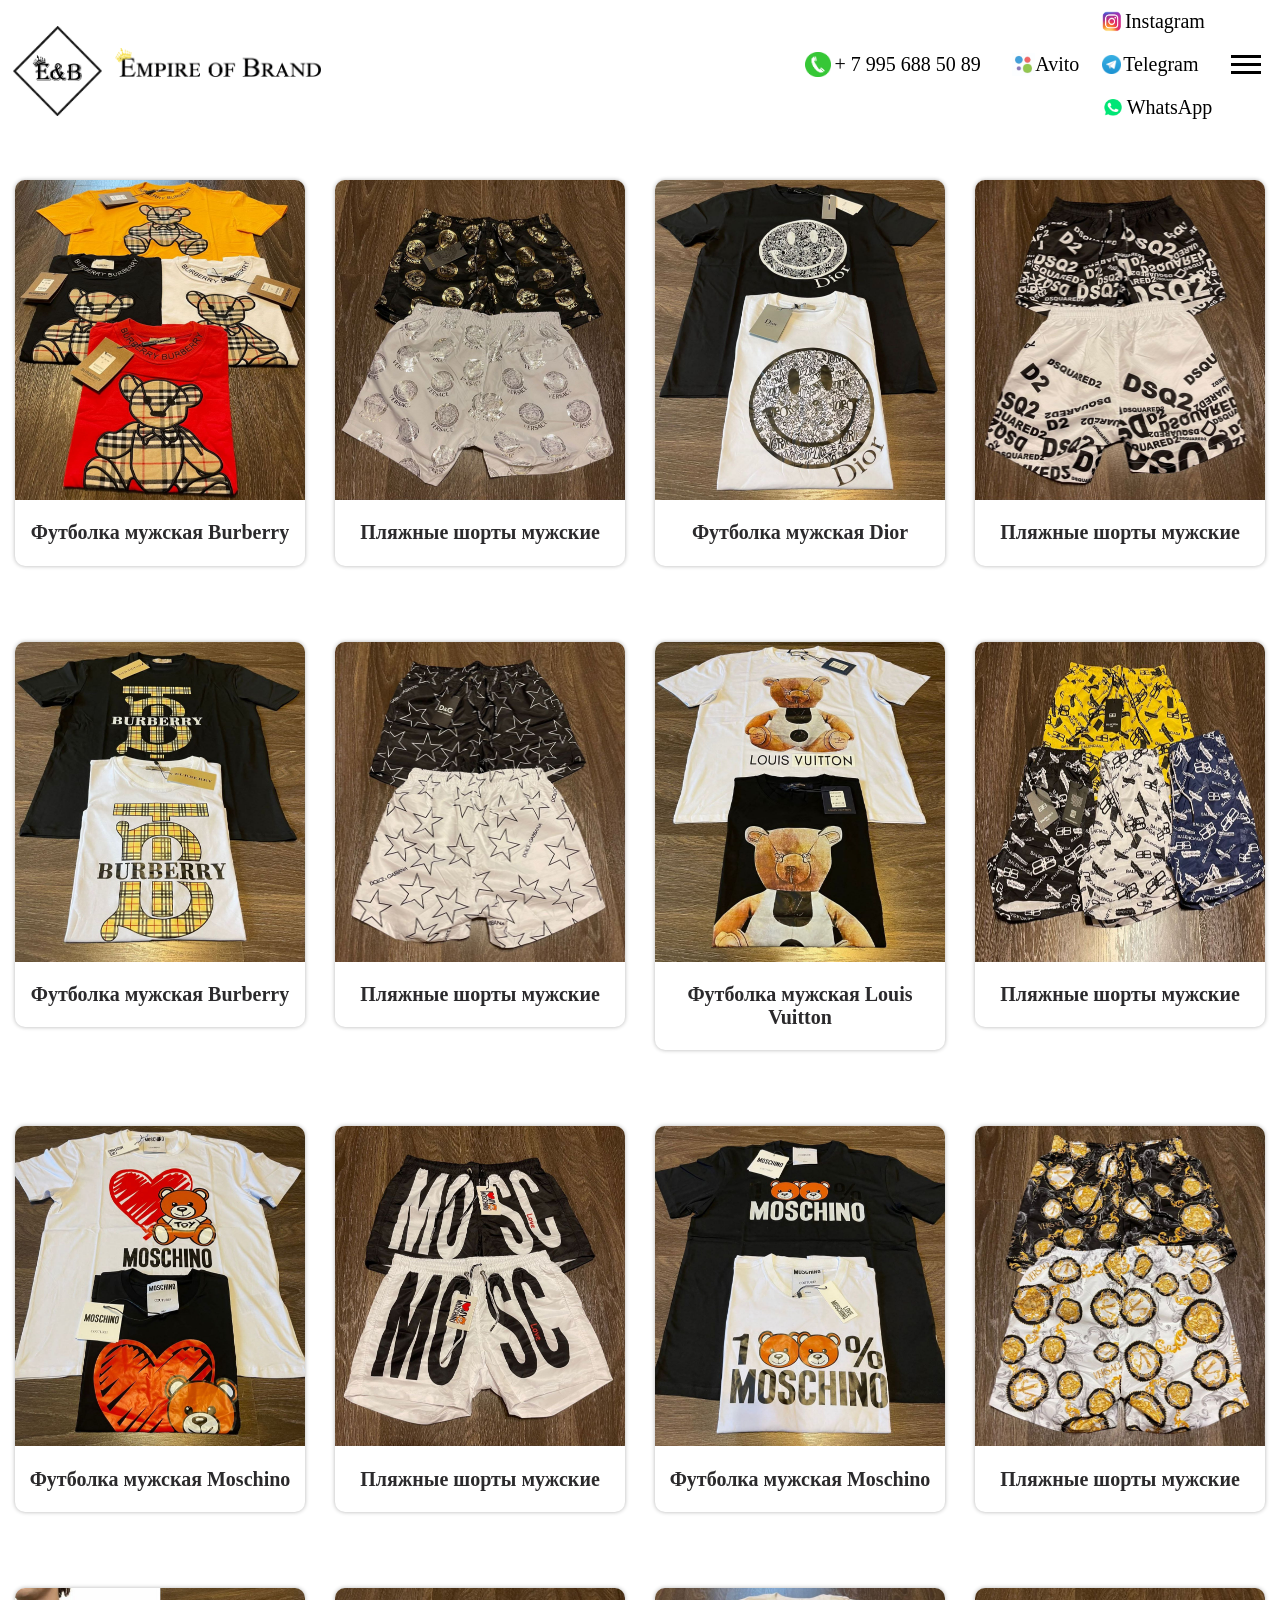
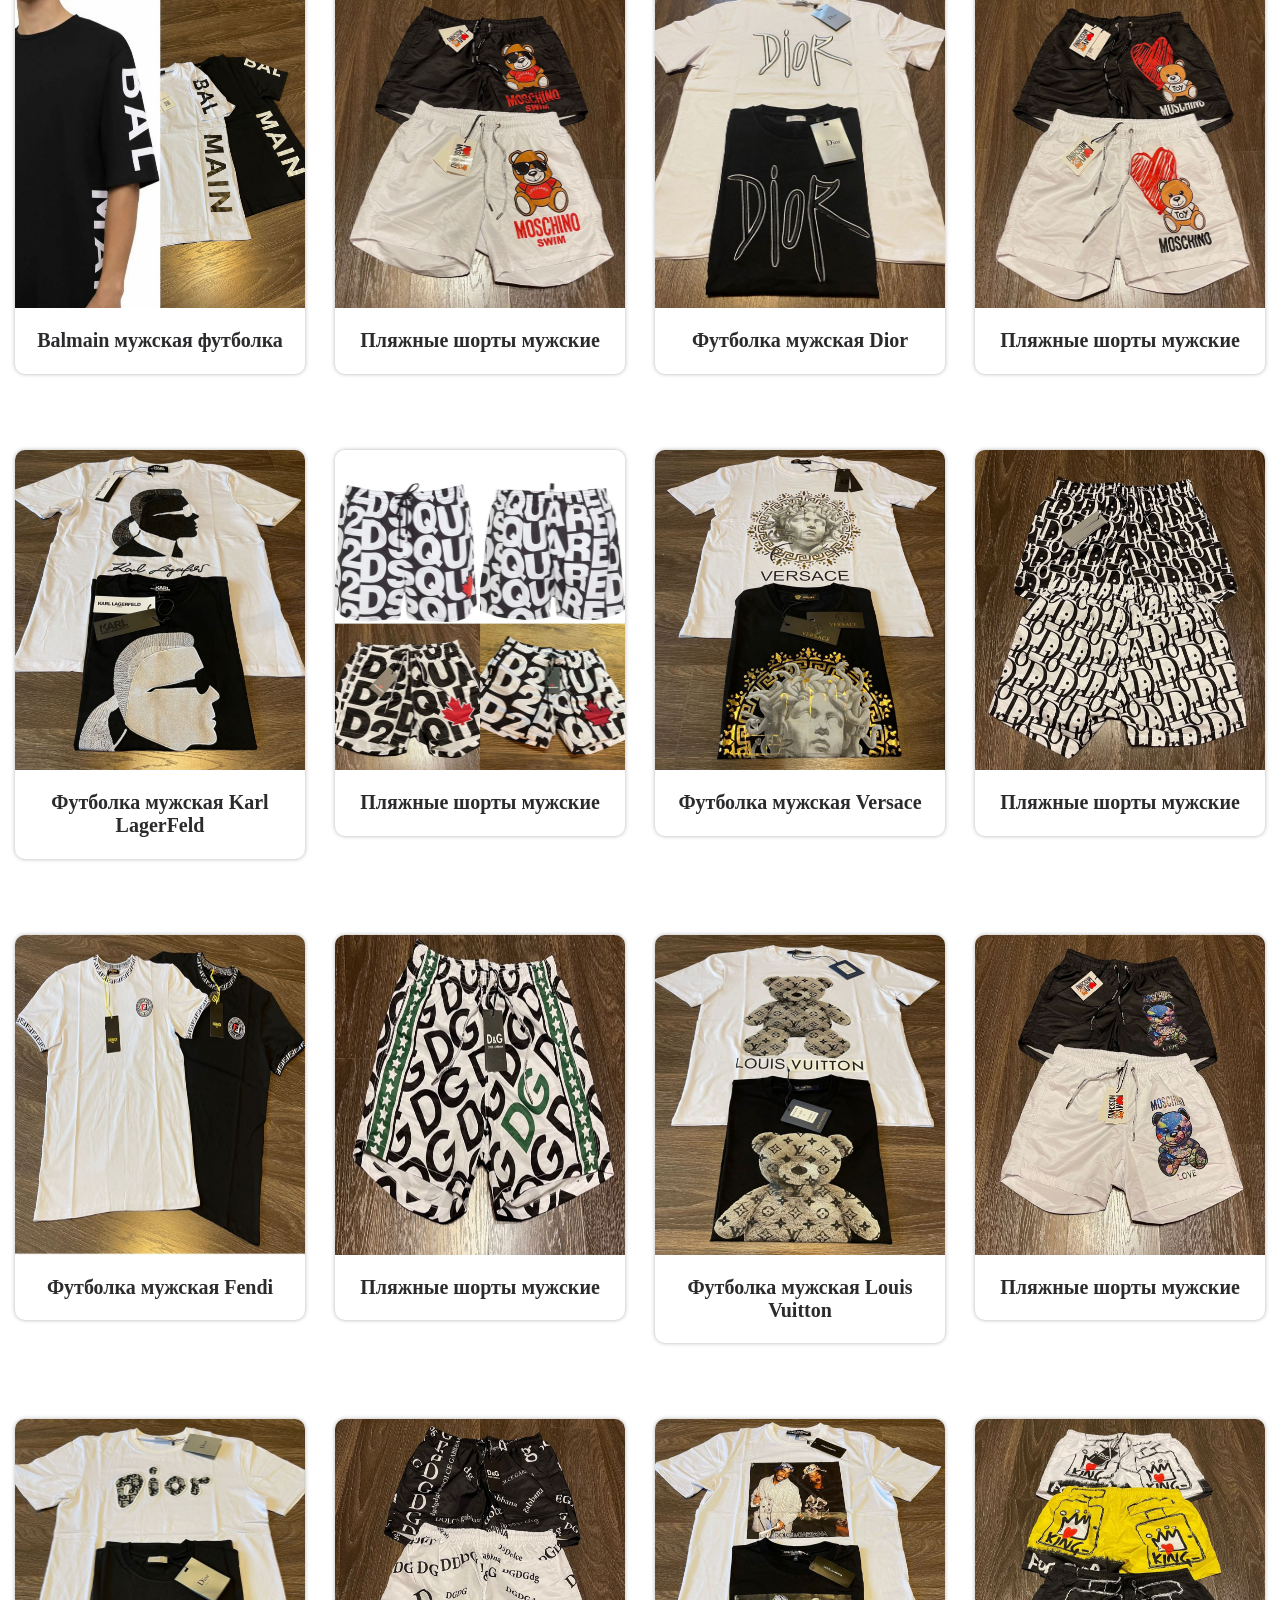
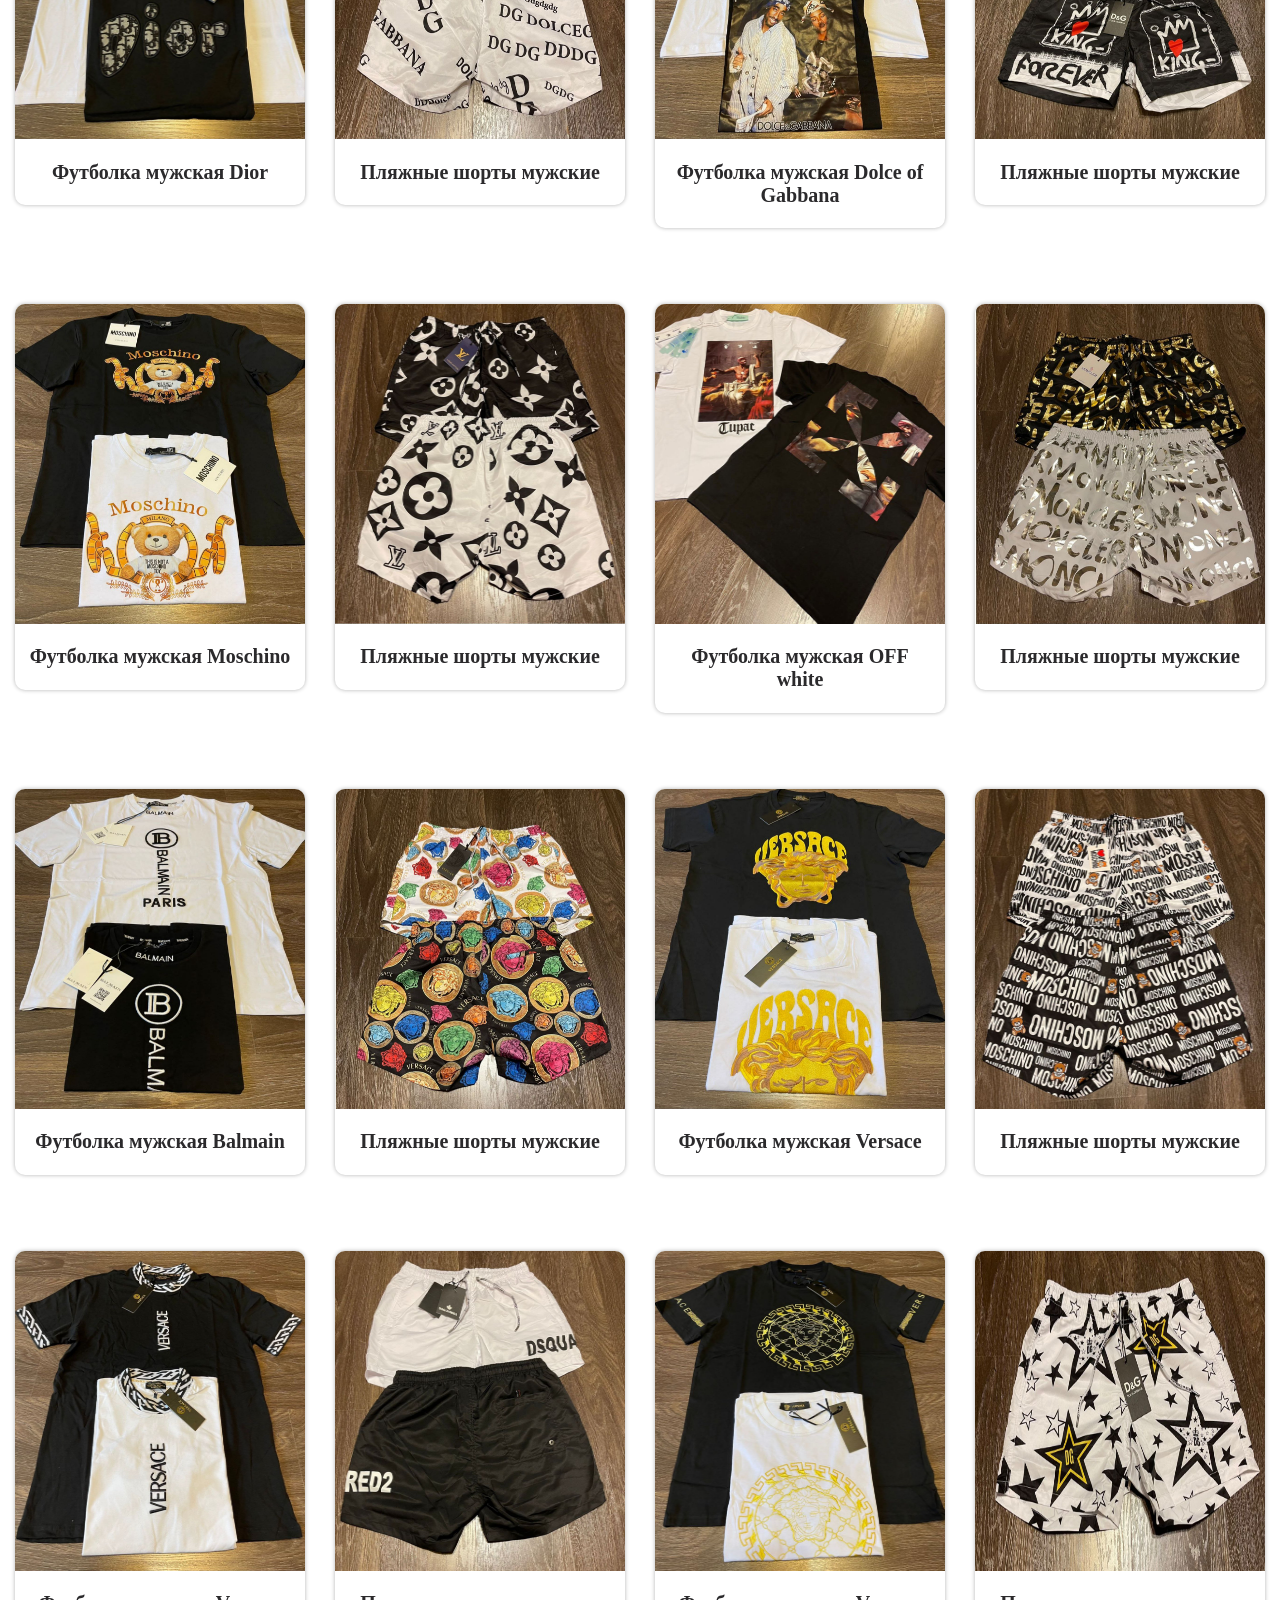
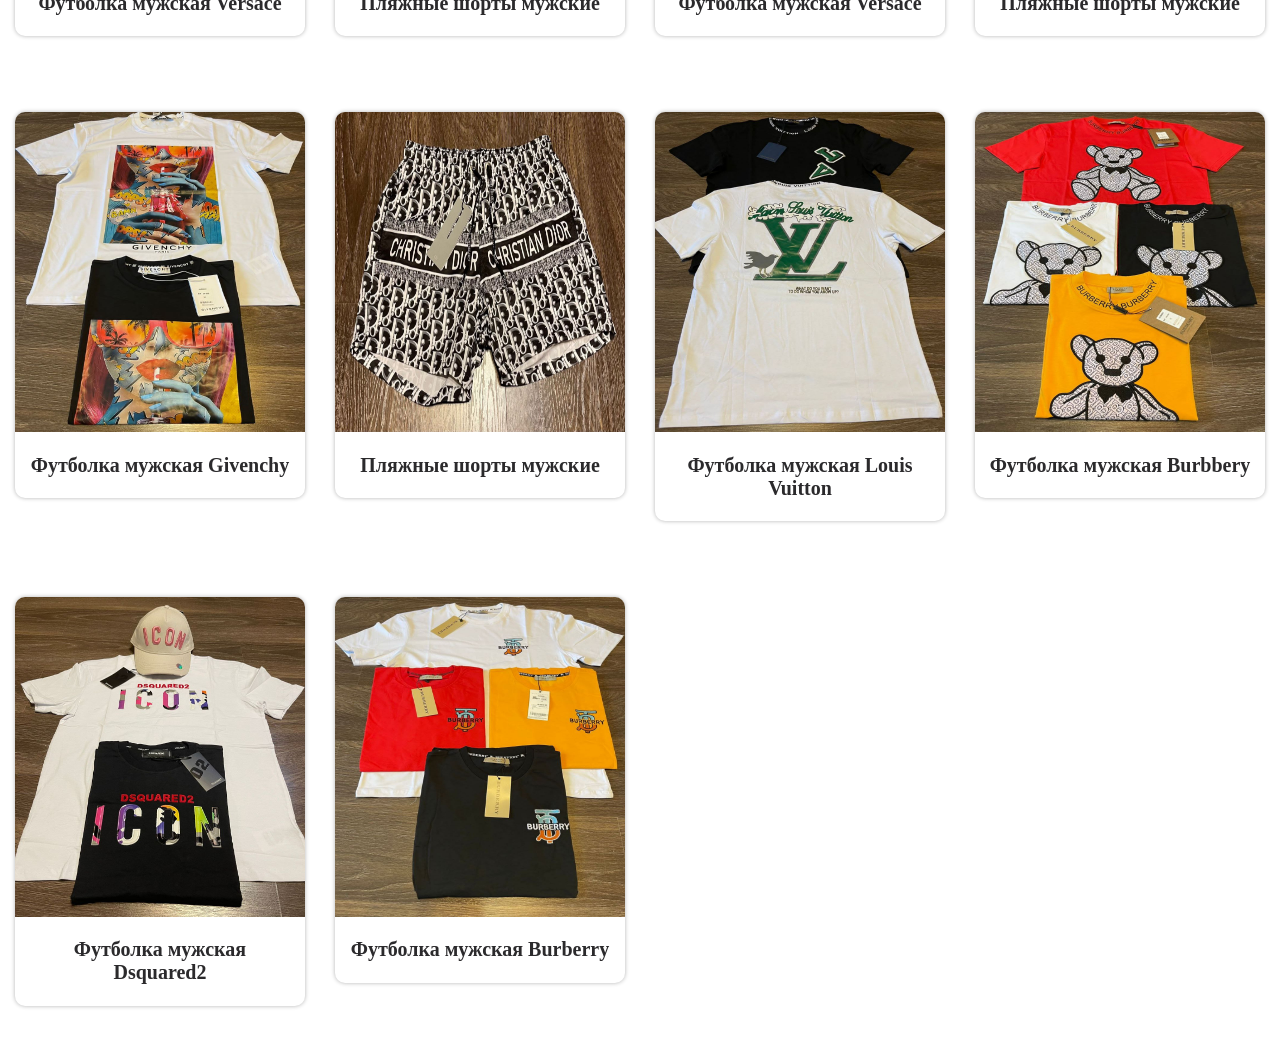
==== commit 644cf881: "Add files via upload" ====
--- a/index.html
+++ b/index.html
@@ -2,7 +2,7 @@
 <html lang="en">
 <head>
 	<meta charset="UTF-8">
-	<title>Empire of Brand Shop</title>
+	<title>Empire of Brand</title>
 	<link rel="icon" href="img/Прямоугольник 1 копия 3.png" type="img/x-icon">
 	<link rel="shortcut icon" href="img/Прямоугольник 1 копия 3.png" type="img/x-icon">
 	<meta name="viewport" content="width=device-width, initial-scale=1, shrink-to-fit=no"> 
@@ -22,7 +22,7 @@
     </button>
     <div class="fir">
     <img class="logo" src="img/Прямоугольник 1 копия 3.jpg">
-	<div class="name">Empire of Brand Shop</div>
+	<div class="name"><img class="name_img" src="img/pngwing.com.png"></div>
 	<div class="contect">
 		<a class="cont"><img src="img/pngwing.com .png" class="znachok4">+ 7 995 688 50 89</a>
 		<a class="avito" href="https://www.avito.ru/user/26b35a51072a0029b1a2f81b1737c6fe/profile?src=sharing" target="_blank"><img src="img/Без имени-1.jpg" class="znachok5">Avito</a>
@@ -527,7 +527,7 @@
 <div class="card_1" data-card="1">
 	<div class="head">
 		<div class="logo"><img src="img/Прямоугольник 1 копия 3.jpg"></div>
-		<div class="nam">Empire of Brand Shop</div>
+		<div class="nam"><img class="name_img" src="img/pngwing.com.png"></div>
 		<div class="name_tovar">Burberry</div>
 	</div>
 	<div class="sact">
@@ -546,7 +546,7 @@
 <div class="card_1" data-card="2">
 	<div class="head">
 		<div class="logo"><img src="img/Прямоугольник 1 копия 3.jpg"></div>
-		<div class="nam">Empire of Brand Shop</div>
+		<div class="nam"><img class="name_img" src="img/pngwing.com.png"></div>
 		<div class="name_tovar">Versace</div>
 	</div>
 	<div class="sact">
@@ -564,7 +564,7 @@
 <div class="card_1" data-card="3">
 	<div class="head">
 		<div class="logo"><img src="img/Прямоугольник 1 копия 3.jpg"></div>
-		<div class="nam">Empire of Brand Shop</div>
+		<div class="nam"><img class="name_img" src="img/pngwing.com.png"></div>
 		<div class="name_tovar">Dior</div>
 	</div>
 	<div class="sact">
@@ -582,7 +582,7 @@
 <div class="card_1" data-card="4">
 	<div class="head">
 		<div class="logo"><img src="img/Прямоугольник 1 копия 3.jpg"></div>
-		<div class="nam">Empire of Brand Shop</div>
+		<div class="nam"><img class="name_img" src="img/pngwing.com.png"></div>
 		<div class="name_tovar">dsquared2</div>
 	</div>
 	<div class="sact">
@@ -600,7 +600,7 @@
 <div class="card_1" data-card="5">
 	<div class="head">
 		<div class="logo"><img src="img/Прямоугольник 1 копия 3.jpg"></div>
-		<div class="nam">Empire of Brand Shop</div>
+		<div class="nam"><img class="name_img" src="img/pngwing.com.png"></div>
 		<div class="name_tovar">Burberry</div>
 	</div>
 	<div class="sact">
@@ -618,7 +618,7 @@
 <div class="card_1" data-card="6">
 	<div class="head">
 		<div class="logo"><img src="img/Прямоугольник 1 копия 3.jpg"></div>
-		<div class="nam">Empire of Brand Shop</div>
+		<div class="nam"><img class="name_img" src="img/pngwing.com.png"></div>
 		<div class="name_tovar">Dolce of Gabbana</div>
 	</div>
 	<div class="sact">
@@ -636,7 +636,7 @@
 <div class="card_1" data-card="7">
 	<div class="head">
 		<div class="logo"><img src="img/Прямоугольник 1 копия 3.jpg"></div>
-		<div class="nam">Empire of Brand Shop</div>
+		<div class="nam"><img class="name_img" src="img/pngwing.com.png"></div>
 		<div class="name_tovar">Louis vuitton</div>
 	</div>
 	<div class="sact">
@@ -654,7 +654,7 @@
 <div class="card_1" data-card="8">
 	<div class="head">
 		<div class="logo"><img src="img/Прямоугольник 1 копия 3.jpg"></div>
-		<div class="nam">Empire of Brand Shop</div>
+		<div class="nam"><img class="name_img" src="img/pngwing.com.png"></div>
 		<div class="name_tovar">balenciga</div>
 	</div>
 	<div class="sact">
@@ -672,7 +672,7 @@
 <div class="card_1" data-card="9">
 	<div class="head">
 		<div class="logo"><img src="img/Прямоугольник 1 копия 3.jpg"></div>
-		<div class="nam">Empire of Brand Shop</div>
+		<div class="nam"><img class="name_img" src="img/pngwing.com.png"></div>
 		<div class="name_tovar">Moschino</div>
 	</div>
 	<div class="sact">
@@ -690,7 +690,7 @@
 <div class="card_1" data-card="10">
 	<div class="head">
 		<div class="logo"><img src="img/Прямоугольник 1 копия 3.jpg"></div>
-		<div class="nam">Empire of Brand Shop</div>
+		<div class="nam"><img class="name_img" src="img/pngwing.com.png"></div>
 		<div class="name_tovar">Mcsc</div>
 	</div>
 	<div class="sact">
@@ -708,7 +708,7 @@
 <div class="card_1" data-card="11">
 	<div class="head">
 		<div class="logo"><img src="img/Прямоугольник 1 копия 3.jpg"></div>
-		<div class="nam">Empire of Brand Shop</div>
+		<div class="nam"><img class="name_img" src="img/pngwing.com.png"></div>
 		<div class="name_tovar">Moschino</div>
 	</div>
 	<div class="sact">
@@ -726,7 +726,7 @@
 <div class="card_1" data-card="12">
 	<div class="head">
 		<div class="logo"><img src="img/Прямоугольник 1 копия 3.jpg"></div>
-		<div class="nam">Empire of Brand Shop</div>
+		<div class="nam"><img class="name_img" src="img/pngwing.com.png"></div>
 		<div class="name_tovar">Louis vuitton</div>
 	</div>
 	<div class="sact">
@@ -744,7 +744,7 @@
 <div class="card_1" data-card="13">
 	<div class="head">
 		<div class="logo"><img src="img/Прямоугольник 1 копия 3.jpg"></div>
-		<div class="nam">Empire of Brand Shop</div>
+		<div class="nam"><img class="name_img" src="img/pngwing.com.png"></div>
 		<div class="name_tovar">Balmain</div>
 	</div>
 	<div class="sact">
@@ -762,7 +762,7 @@
 <div class="card_1" data-card="14">
 	<div class="head">
 		<div class="logo"><img src="img/Прямоугольник 1 копия 3.jpg"></div>
-		<div class="nam">Empire of Brand Shop</div>
+		<div class="nam"><img class="name_img" src="img/pngwing.com.png"></div>
 		<div class="name_tovar">Moschino</div>
 	</div>
 	<div class="sact">
@@ -780,7 +780,7 @@
 <div class="card_1" data-card="15">
 	<div class="head">
 		<div class="logo"><img src="img/Прямоугольник 1 копия 3.jpg"></div>
-		<div class="nam">Empire of Brand Shop</div>
+		<div class="nam"><img class="name_img" src="img/pngwing.com.png"></div>
 		<div class="name_tovar">Dior</div>
 	</div>
 	<div class="sact">
@@ -798,7 +798,7 @@
 <div class="card_1" data-card="16">
 	<div class="head">
 		<div class="logo"><img src="img/Прямоугольник 1 копия 3.jpg"></div>
-		<div class="nam">Empire of Brand Shop</div>
+		<div class="nam"><img class="name_img" src="img/pngwing.com.png"></div>
 		<div class="name_tovar">Moschino</div>
 	</div>
 	<div class="sact">
@@ -816,7 +816,7 @@
 <div class="card_1" data-card="17">
 	<div class="head">
 		<div class="logo"><img src="img/Прямоугольник 1 копия 3.jpg"></div>
-		<div class="nam">Empire of Brand Shop</div>
+		<div class="nam"><img class="name_img" src="img/pngwing.com.png"></div>
 		<div class="name_tovar">Karl lagerfeld</div>
 	</div>
 	<div class="sact">
@@ -834,7 +834,7 @@
 <div class="card_1" data-card="18">
 	<div class="head">
 		<div class="logo"><img src="img/Прямоугольник 1 копия 3.jpg"></div>
-		<div class="nam">Empire of Brand Shop</div>
+		<div class="nam"><img class="name_img" src="img/pngwing.com.png"></div>
 		<div class="name_tovar">Dsquared2</div>
 	</div>
 	<div class="sact">
@@ -852,7 +852,7 @@
 <div class="card_1" data-card="19">
 	<div class="head">
 		<div class="logo"><img src="img/Прямоугольник 1 копия 3.jpg"></div>
-		<div class="nam">Empire of Brand Shop</div>
+		<div class="nam"><img class="name_img" src="img/pngwing.com.png"></div>
 		<div class="name_tovar">Versace</div>
 	</div>
 	<div class="sact">
@@ -870,7 +870,7 @@
 <div class="card_1" data-card="20">
 	<div class="head">
 		<div class="logo"><img src="img/Прямоугольник 1 копия 3.jpg"></div>
-		<div class="nam">Empire of Brand Shop</div>
+		<div class="nam"><img class="name_img" src="img/pngwing.com.png"></div>
 		<div class="name_tovar">dior</div>
 	</div>
 	<div class="sact">
@@ -888,7 +888,7 @@
 <div class="card_1" data-card="21">
 	<div class="head">
 		<div class="logo"><img src="img/Прямоугольник 1 копия 3.jpg"></div>
-		<div class="nam">Empire of Brand Shop</div>
+		<div class="nam"><img class="name_img" src="img/pngwing.com.png"></div>
 		<div class="name_tovar">fendi</div>
 	</div>
 	<div class="sact">
@@ -906,7 +906,7 @@
 <div class="card_1" data-card="22">
 	<div class="head">
 		<div class="logo"><img src="img/Прямоугольник 1 копия 3.jpg"></div>
-		<div class="nam">Empire of Brand Shop</div>
+		<div class="nam"><img class="name_img" src="img/pngwing.com.png"></div>
 		<div class="name_tovar">dolce of gabbana</div>
 	</div>
 	<div class="sact">
@@ -924,7 +924,7 @@
 <div class="card_1" data-card="23">
 	<div class="head">
 		<div class="logo"><img src="img/Прямоугольник 1 копия 3.jpg"></div>
-		<div class="nam">Empire of Brand Shop</div>
+		<div class="nam"><img class="name_img" src="img/pngwing.com.png"></div>
 		<div class="name_tovar">Louis vuitton</div>
 	</div>
 	<div class="sact">
@@ -942,7 +942,7 @@
 <div class="card_1" data-card="24">
 	<div class="head">
 		<div class="logo"><img src="img/Прямоугольник 1 копия 3.jpg"></div>
-		<div class="nam">Empire of Brand Shop</div>
+		<div class="nam"><img class="name_img" src="img/pngwing.com.png"></div>
 		<div class="name_tovar">Moschina</div>
 	</div>
 	<div class="sact">
@@ -960,7 +960,7 @@
 <div class="card_1" data-card="25">
 	<div class="head">
 		<div class="logo"><img src="img/Прямоугольник 1 копия 3.jpg"></div>
-		<div class="nam">Empire of Brand Shop</div>
+		<div class="nam"><img class="name_img" src="img/pngwing.com.png"></div>
 		<div class="name_tovar">dior</div>
 	</div>
 	<div class="sact">
@@ -978,7 +978,7 @@
 <div class="card_1" data-card="26">
 	<div class="head">
 		<div class="logo"><img src="img/Прямоугольник 1 копия 3.jpg"></div>
-		<div class="nam">Empire of Brand Shop</div>
+		<div class="nam"><img class="name_img" src="img/pngwing.com.png"></div>
 		<div class="name_tovar">dolce of gabbana</div>
 	</div>
 	<div class="sact">
@@ -996,7 +996,7 @@
 <div class="card_1" data-card="27">
 	<div class="head">
 		<div class="logo"><img src="img/Прямоугольник 1 копия 3.jpg"></div>
-		<div class="nam">Empire of Brand Shop</div>
+		<div class="nam"><img class="name_img" src="img/pngwing.com.png"></div>
 		<div class="name_tovar">dolce of gabbana</div>
 	</div>
 	<div class="sact">
@@ -1014,7 +1014,7 @@
 <div class="card_1" data-card="28">
 	<div class="head">
 		<div class="logo"><img src="img/Прямоугольник 1 копия 3.jpg"></div>
-		<div class="nam">Empire of Brand Shop</div>
+		<div class="nam"><img class="name_img" src="img/pngwing.com.png"></div>
 		<div class="name_tovar">King</div>
 	</div>
 	<div class="sact">
@@ -1032,7 +1032,7 @@
 <div class="card_1" data-card="29">
 	<div class="head">
 		<div class="logo"><img src="img/Прямоугольник 1 копия 3.jpg"></div>
-		<div class="nam">Empire of Brand Shop</div>
+		<div class="nam"><img class="name_img" src="img/pngwing.com.png"></div>
 		<div class="name_tovar">moschino</div>
 	</div>
 	<div class="sact">
@@ -1050,7 +1050,7 @@
 <div class="card_1" data-card="30">
 	<div class="head">
 		<div class="logo"><img src="img/Прямоугольник 1 копия 3.jpg"></div>
-		<div class="nam">Empire of Brand Shop</div>
+		<div class="nam"><img class="name_img" src="img/pngwing.com.png"></div>
 		<div class="name_tovar">Louis vuitton</div>
 	</div>
 	<div class="sact">
@@ -1068,7 +1068,7 @@
 <div class="card_1" data-card="31">
 	<div class="head">
 		<div class="logo"><img src="img/Прямоугольник 1 копия 3.jpg"></div>
-		<div class="nam">Empire of Brand Shop</div>
+		<div class="nam"><img class="name_img" src="img/pngwing.com.png"></div>
 		<div class="name_tovar">off white</div>
 	</div>
 	<div class="sact">
@@ -1086,7 +1086,7 @@
 <div class="card_1" data-card="32">
 	<div class="head">
 		<div class="logo"><img src="img/Прямоугольник 1 копия 3.jpg"></div>
-		<div class="nam">Empire of Brand Shop</div>
+		<div class="nam"><img class="name_img" src="img/pngwing.com.png"></div>
 		<div class="name_tovar">moncler</div>
 	</div>
 	<div class="sact">
@@ -1104,7 +1104,7 @@
 <div class="card_1" data-card="33">
 	<div class="head">
 		<div class="logo"><img src="img/Прямоугольник 1 копия 3.jpg"></div>
-		<div class="nam">Empire of Brand Shop</div>
+		<div class="nam"><img class="name_img" src="img/pngwing.com.png"></div>
 		<div class="name_tovar">Balmain</div>
 	</div>
 	<div class="sact">
@@ -1122,7 +1122,7 @@
 <div class="card_1" data-card="34">
 	<div class="head">
 		<div class="logo"><img src="img/Прямоугольник 1 копия 3.jpg"></div>
-		<div class="nam">Empire of Brand Shop</div>
+		<div class="nam"><img class="name_img" src="img/pngwing.com.png"></div>
 		<div class="name_tovar">versace</div>
 	</div>
 	<div class="sact">
@@ -1140,7 +1140,7 @@
 <div class="card_1" data-card="35">
 	<div class="head">
 		<div class="logo"><img src="img/Прямоугольник 1 копия 3.jpg"></div>
-		<div class="nam">Empire of Brand Shop</div>
+		<div class="nam"><img class="name_img" src="img/pngwing.com.png"></div>
 		<div class="name_tovar">versace</div>
 	</div>
 	<div class="sact">
@@ -1158,7 +1158,7 @@
 <div class="card_1" data-card="36">
 	<div class="head">
 		<div class="logo"><img src="img/Прямоугольник 1 копия 3.jpg"></div>
-		<div class="nam">Empire of Brand Shop</div>
+		<div class="nam"><img class="name_img" src="img/pngwing.com.png"></div>
 		<div class="name_tovar">moschino</div>
 	</div>
 	<div class="sact">
@@ -1176,7 +1176,7 @@
 <div class="card_1" data-card="37">
 	<div class="head">
 		<div class="logo"><img src="img/Прямоугольник 1 копия 3.jpg"></div>
-		<div class="nam">Empire of Brand Shop</div>
+		<div class="nam"><img class="name_img" src="img/pngwing.com.png"></div>
 		<div class="name_tovar">versace</div>
 	</div>
 	<div class="sact">
@@ -1194,7 +1194,7 @@
 <div class="card_1" data-card="38">
 	<div class="head">
 		<div class="logo"><img src="img/Прямоугольник 1 копия 3.jpg"></div>
-		<div class="nam">Empire of Brand Shop</div>
+		<div class="nam"><img class="name_img" src="img/pngwing.com.png"></div>
 		<div class="name_tovar">dsquared2</div>
 	</div>
 	<div class="sact">
@@ -1212,7 +1212,7 @@
 <div class="card_1" data-card="39">
 	<div class="head">
 		<div class="logo"><img src="img/Прямоугольник 1 копия 3.jpg"></div>
-		<div class="nam">Empire of Brand Shop</div>
+		<div class="nam"><img class="name_img" src="img/pngwing.com.png"></div>
 		<div class="name_tovar">versace</div>
 	</div>
 	<div class="sact">
@@ -1230,7 +1230,7 @@
 <div class="card_1" data-card="40">
 	<div class="head">
 		<div class="logo"><img src="img/Прямоугольник 1 копия 3.jpg"></div>
-		<div class="nam">Empire of Brand Shop</div>
+		<div class="nam"><img class="name_img" src="img/pngwing.com.png"></div>
 		<div class="name_tovar">dolce of gabbana</div>
 	</div>
 	<div class="sact">
@@ -1248,7 +1248,7 @@
 <div class="card_1" data-card="41">
 	<div class="head">
 		<div class="logo"><img src="img/Прямоугольник 1 копия 3.jpg"></div>
-		<div class="nam">Empire of Brand Shop</div>
+		<div class="nam"><img class="name_img" src="img/pngwing.com.png"></div>
 		<div class="name_tovar">givenchy</div>
 	</div>
 	<div class="sact">
@@ -1266,7 +1266,7 @@
 <div class="card_1" data-card="42">
 	<div class="head">
 		<div class="logo"><img src="img/Прямоугольник 1 копия 3.jpg"></div>
-		<div class="nam">Empire of Brand Shop</div>
+		<div class="nam"><img class="name_img" src="img/pngwing.com.png"></div>
 		<div class="name_tovar">Dior</div>
 	</div>
 	<div class="sact">
@@ -1284,7 +1284,7 @@
 <div class="card_1" data-card="43">
 	<div class="head">
 		<div class="logo"><img src="img/Прямоугольник 1 копия 3.jpg"></div>
-		<div class="nam">Empire of Brand Shop</div>
+		<div class="nam"><img class="name_img" src="img/pngwing.com.png"></div>
 		<div class="name_tovar">louis vuitton</div>
 	</div>
 	<div class="sact">
@@ -1302,7 +1302,7 @@
 <div class="card_1" data-card="44">
 	<div class="head">
 		<div class="logo"><img src="img/Прямоугольник 1 копия 3.jpg"></div>
-		<div class="nam">Empire of Brand Shop</div>
+		<div class="nam"><img class="name_img" src="img/pngwing.com.png"></div>
 		<div class="name_tovar">burberry</div>
 	</div>
 	<div class="sact">
@@ -1320,7 +1320,7 @@
 <div class="card_1" data-card="45">
 	<div class="head">
 		<div class="logo"><img src="img/Прямоугольник 1 копия 3.jpg"></div>
-		<div class="nam">Empire of Brand Shop</div>
+		<div class="nam"><img class="name_img" src="img/pngwing.com.png"></div>
 		<div class="name_tovar">dsquared2</div>
 	</div>
 	<div class="sact">
@@ -1338,7 +1338,7 @@
 <div class="card_1" data-card="46">
 	<div class="head">
 		<div class="logo"><img src="img/Прямоугольник 1 копия 3.jpg"></div>
-		<div class="nam">Empire of Brand Shop</div>
+		<div class="nam"><img class="name_img" src="img/pngwing.com.png"></div>
 		<div class="name_tovar">Burberry</div>
 	</div>
 	<div class="sact">
--- a/main.css
+++ b/main.css
@@ -4,7 +4,6 @@
 	font-size: 15px;
  }
 body {
-	font-family: 'Montserrat', sans-serif;
 	font-size: 16px;
 	font-size: 1rem;
 	margin: 0;
@@ -131,7 +130,7 @@
     cursor: pointer;
 
     position: absolute;
-    top: 7.5%;
+    top: 54px;
     right: 1.5%;
     z-index: 1;
 }
@@ -154,17 +153,17 @@
     margin: auto;
 }
 .name {
-    font-size: 24px;
-    font-weight: 700;
-    font-style: oblique;
-    margin: 1% 0 0 1%;
-    flex-basis: 45%;
+    margin-left: 1%;
+    flex-basis: 17%;
+}
+.name_img {
+	width: 100%;
 }
 .contect {
 	display: flex;
-	margin: 0 0 0 22%;
-	align-items: center;
-	flex-basis: 50%;
+	margin: 0 0 0 37%;
+    align-items: center;
+    flex-basis: 40%;
 }
 .contect a:hover {
 	text-decoration: underline;
@@ -177,7 +176,7 @@
 .nazad {
 	display: none;
     position: absolute;
-    top: 5%;
+    top: 53px;
     right: 1%;
     cursor: pointer;
     background-color: #000;
@@ -226,7 +225,7 @@
     cursor: pointer;
 
     position: fixed;
-    top: 1.5%;
+    top: 12px;
     right: 0.5%;
     z-index: 11;
     opacity: 1;
@@ -285,7 +284,7 @@
 	transition: all .2s linear;
 }
 .foto {
-	flex-basis: 25%;
+	flex-basis: 24.5%;
 	padding: 1rem;
 }
 .fot {
@@ -316,7 +315,7 @@
 	z-index: 101;
 }
 .video {
-	flex-basis: 25%;
+	flex-basis: 24.5%;
 	padding: 1rem;
 }
 .opis {
@@ -324,7 +323,6 @@
     font-size: 20px;
     font-weight: 600;
     line-height: 1.5;
-    font-style: italic;;
 }
 .head {
 	display: flex;
@@ -332,10 +330,10 @@
     justify-content: flex-start;
 }
 .nam {
-	font-size: 24px;
-    font-weight: 700;
-    font-style: oblique;
-    margin: 1% 0 0 1%
+    margin-left: 1%;
+    display: flex;
+    flex-basis: 17%;
+
 }
 .name_tovar {
 	text-transform: uppercase;
@@ -483,7 +481,7 @@
     color: #000;
 }
 .cont {
-	flex-basis: 40%;
+	flex-basis: 42%;
 	margin-right: 0;
 }
 .avito {
@@ -513,10 +511,7 @@
 		flex-basis: 50%;
 	}
 	.contect {
-		margin: 0 0 0 15%;
-	}
-	.name {
-		flex-basis: 30%;
+		margin: 0 0 0 31%;
 	}
 	.foto_img {
 		height: 300px;
@@ -553,9 +548,6 @@
 	.zakaz_avito a {
 		font-size: 18px;
 	}
-	.nam {
-		font-size: 20px;
-	}
 	.name_tovar {
 		font-size: 20px;
     	margin-left: 14%;
@@ -575,24 +567,20 @@
 	.nazad {
 		top: 2%;
 	}
-	.name {
-		flex-basis: 27%;
-		font-size: 20px;
-	}
 	.znachok4 {
 		width: 11.5%;
 	}
 	.cont {
-		flex-basis: 43%;
+		flex-basis: 54%;
 	}
 	.contect {
-		width: 0 0 0 13.5%;
+		width: 0 0 0 30%;
 	}
 	a {
 		font-size: 17px;
 	}
 	.nav-toggle {
-		top: 5%;
+		top: 50px;
 	}
 	.port_del {
 		padding: .5rem;
@@ -632,10 +620,12 @@
 	}
 	.s_seti a{
 		flex-basis: 29%;
-		margin: 0;
+    	margin: 0;
+    	margin-left: 2%;
 	}
 	.s_seti a:first-child{
 		margin: 2%;
+		margin-left: 7%;
 	}
 	a {
 		font-size: 18px;
@@ -652,7 +642,7 @@
 		margin-left: 0;
 	}
 	.cont {
-		flex-basis: 31%;
+		flex-basis: 26%;
 	}
 	.logo {
 		width: 10%;
@@ -660,8 +650,7 @@
     	margin-top: 2%;
 	}
 	.name {
-		font-size: 22px;
-    	margin: 2% 0 0 18%;
+    	margin: 0 0 0 11%;
     	flex-basis: 50%;
 	}
 	.contect {
@@ -675,7 +664,7 @@
 		flex-wrap: wrap;
 	}
 	.nav-toggle {
-		top: 2.5%;
+		top: 35px;
 		right: 1.6%;
 	}
 	.port_del {
@@ -743,6 +732,10 @@
 @media screen and (max-width: 599px) {
 	.zak {
 		width: 70%;
+		height: 55%;
+	}
+	.nav-toggle {
+    	top: 22px;
 	}
 	.zakaz_avito, 
 	.zakaz_avito1 {
@@ -777,12 +770,11 @@
 		padding: .5rem;
 	}
 	.nam {
-		width: 27%;
-    	font-size: 16px;
+		flex-basis: 20%;
 	}
 	.name_tovar {
 		font-size: 16px;
-		margin-left: 3%;
+		margin-left: 7.5%;
 	}
 	.fot iframe {
 		height: 225px;
@@ -801,9 +793,6 @@
     	margin: 2% 0 0 10%;
     	flex-basis: 55%;
 	}
-	.logo {
-		width: 15%;
-	}
 	.znachok4 {
 		width: 10.2%;
 	}
@@ -824,6 +813,10 @@
 	}
 	.s_seti a{
 		flex-basis: 32%;
+		margin: 0;
+	}
+	.s_seti a:first-child {
+		margin: 2%;
 	}
 	.port_cont {
     	padding: 0.5rem;
@@ -855,4 +848,66 @@
 		width: 90%;
 		top: -6px;
 	}
+	.esc {
+    	top: 23.5%;
+    	padding: 0 10px 2px 10px;
+    	font-size: 26px;
+	}
+}
+@media screen and (max-width: 399px) {
+	.zak {
+		width: 75%;
+	}
+	.zakaz_avito, 
+	.zakaz_avito1 {
+    	font-size: 15px;
+	}
+	.zakaz_avito1 a, 
+	.zakaz_avito a {
+    	font-size: 15px;
+    	letter-spacing: .2px;
+    	padding: 2.7%;
+	}
+	.esc {
+		padding: 0 8.5px 2px 8.5px;
+		font-size: 22px;
+	}
+	.nav-toggle {
+		width: 22px;
+		top: 22px;
+	}
+	.nav-toggle__item:before {
+		height: 2px;
+		top: -6px;
+	} 
+	.nav-toggle__item:after {
+		height: 2px;
+		bottom: -6px;
+	}
+	.nav-toggle__item {
+		height: 2px;
+	}
+	.navi {
+		right: -1.5%;
+	}
+	.nav:before {
+		width: 70%;
+    	height: 2%;
+    	top: -5%;
+	}
+	.nav:after {
+    	width: 70%;
+    	height: 2%;
+    	bottom: -100%;
+	}
+	.name_tovar {
+    	font-size: 14px;
+    	margin-left: 4%;
+	}
+	.nazad {
+		letter-spacing: .8px;
+		top: 15px;
+		font-size: 12px;
+	}
+
 }
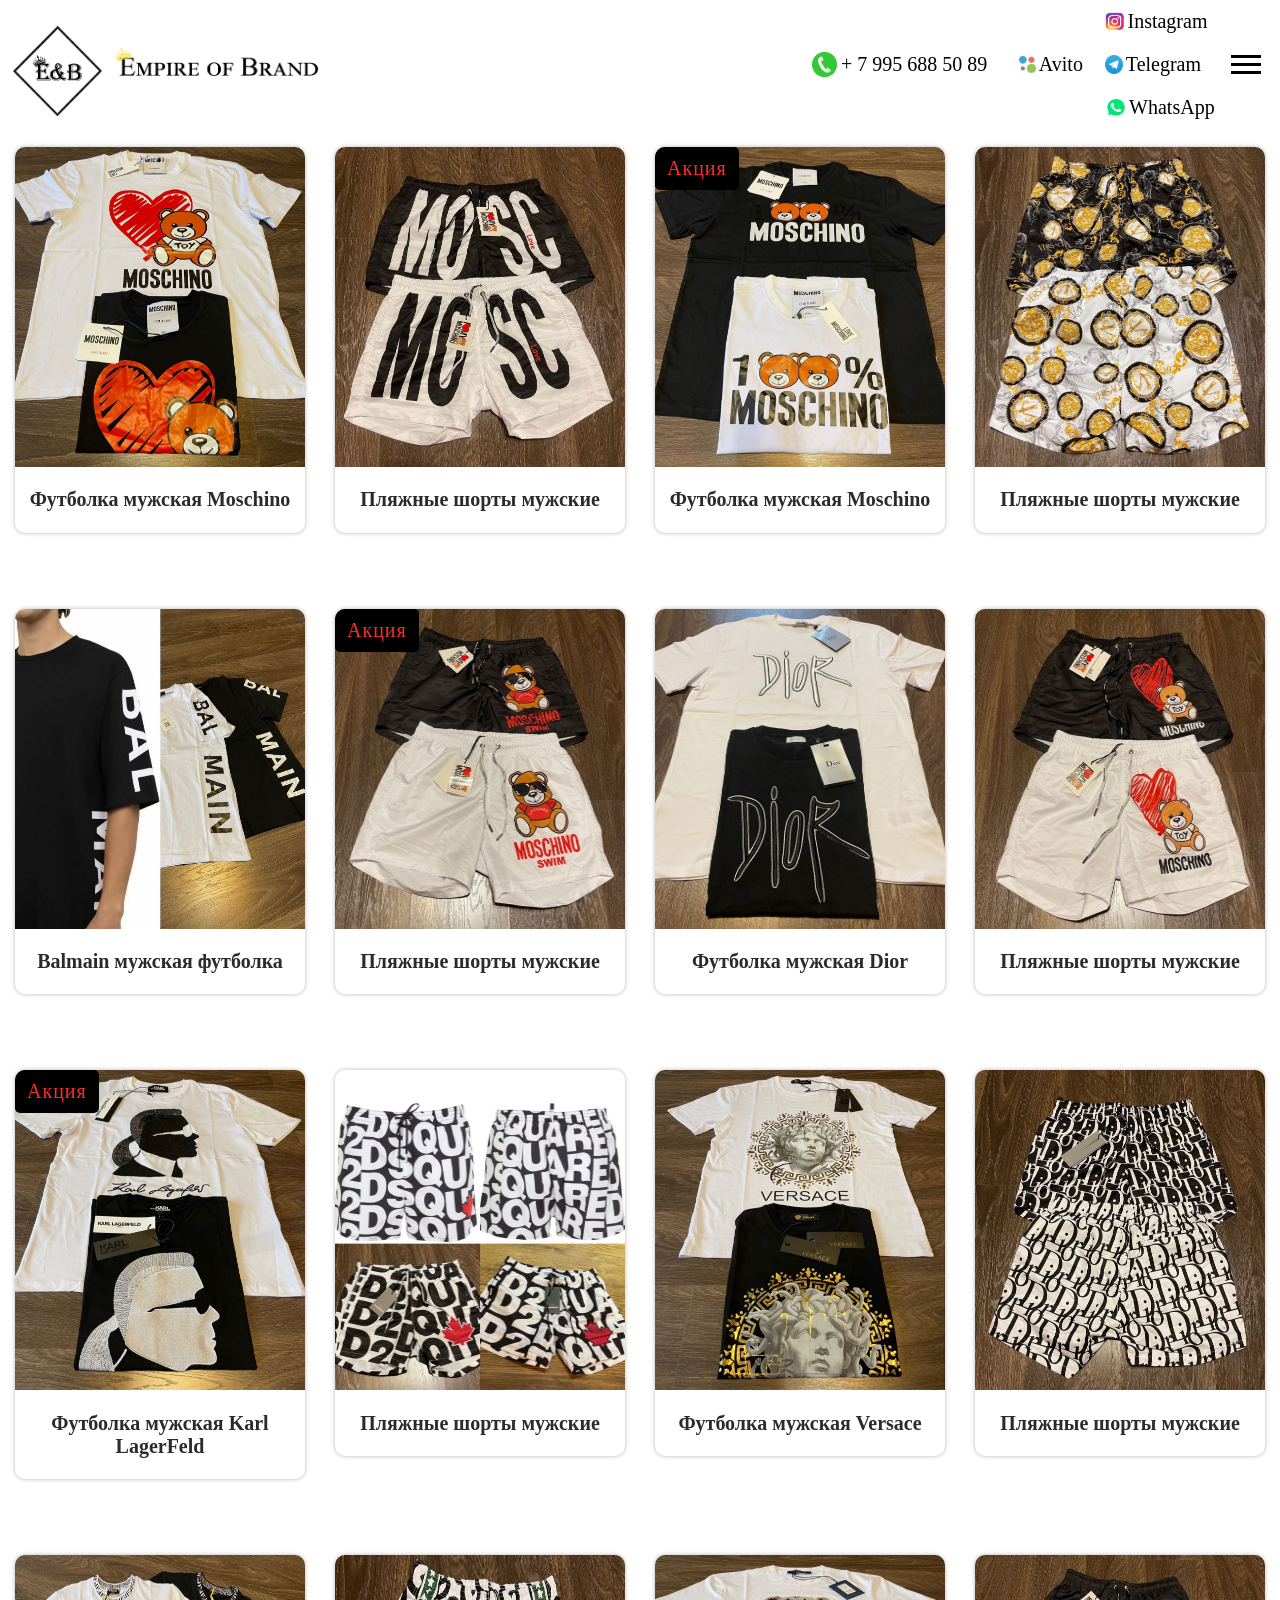
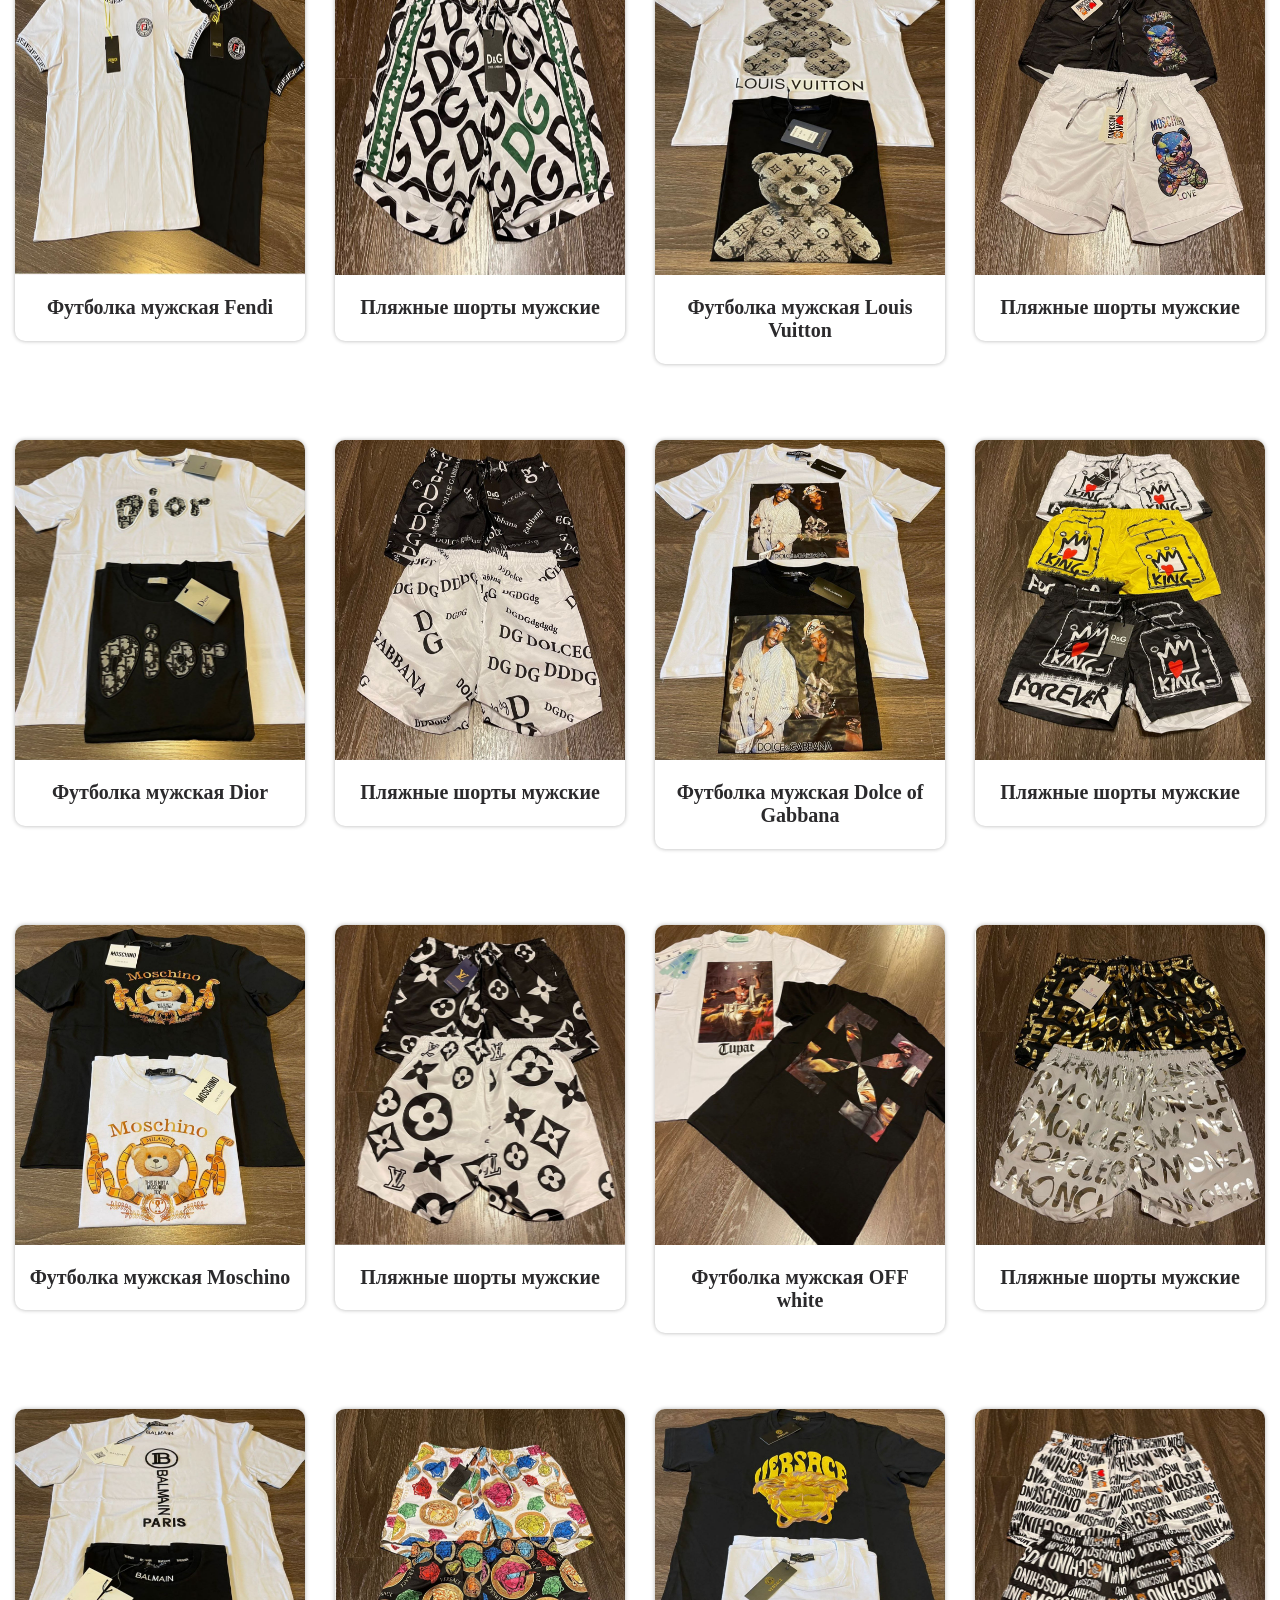
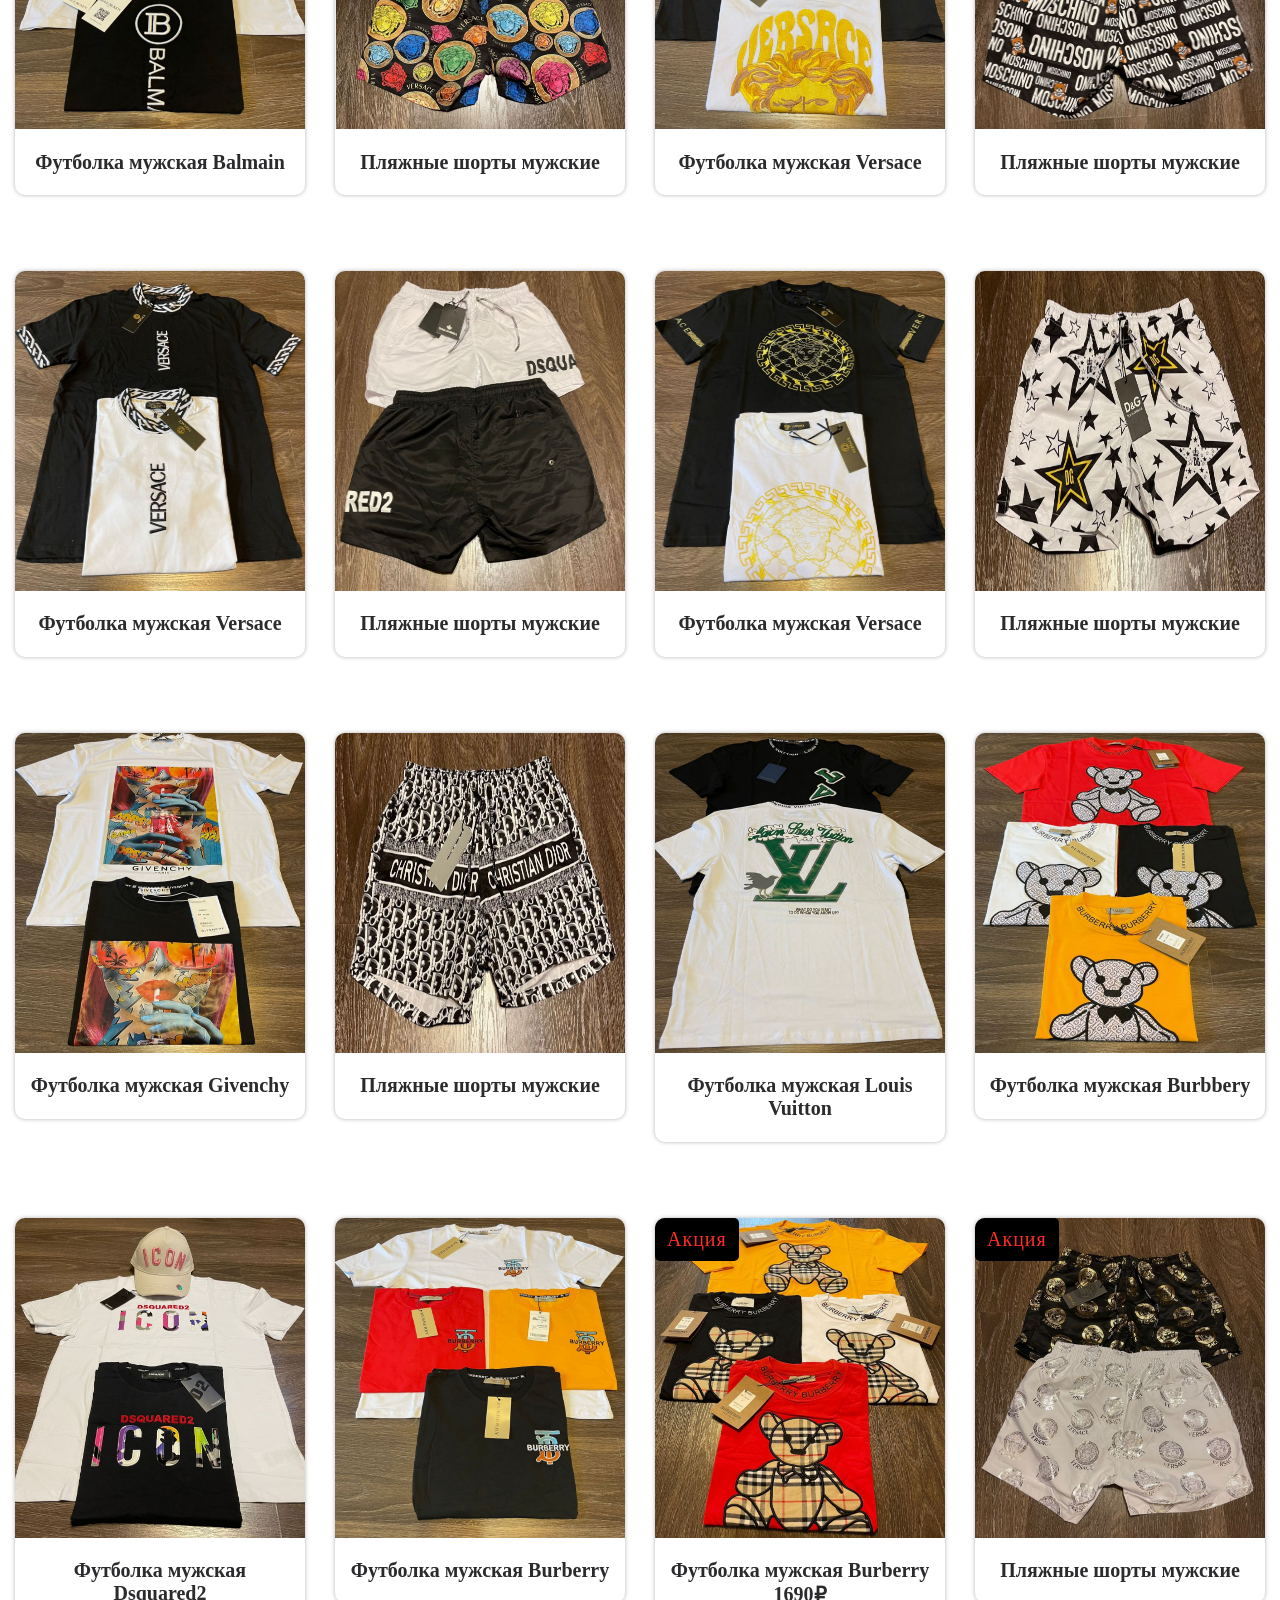
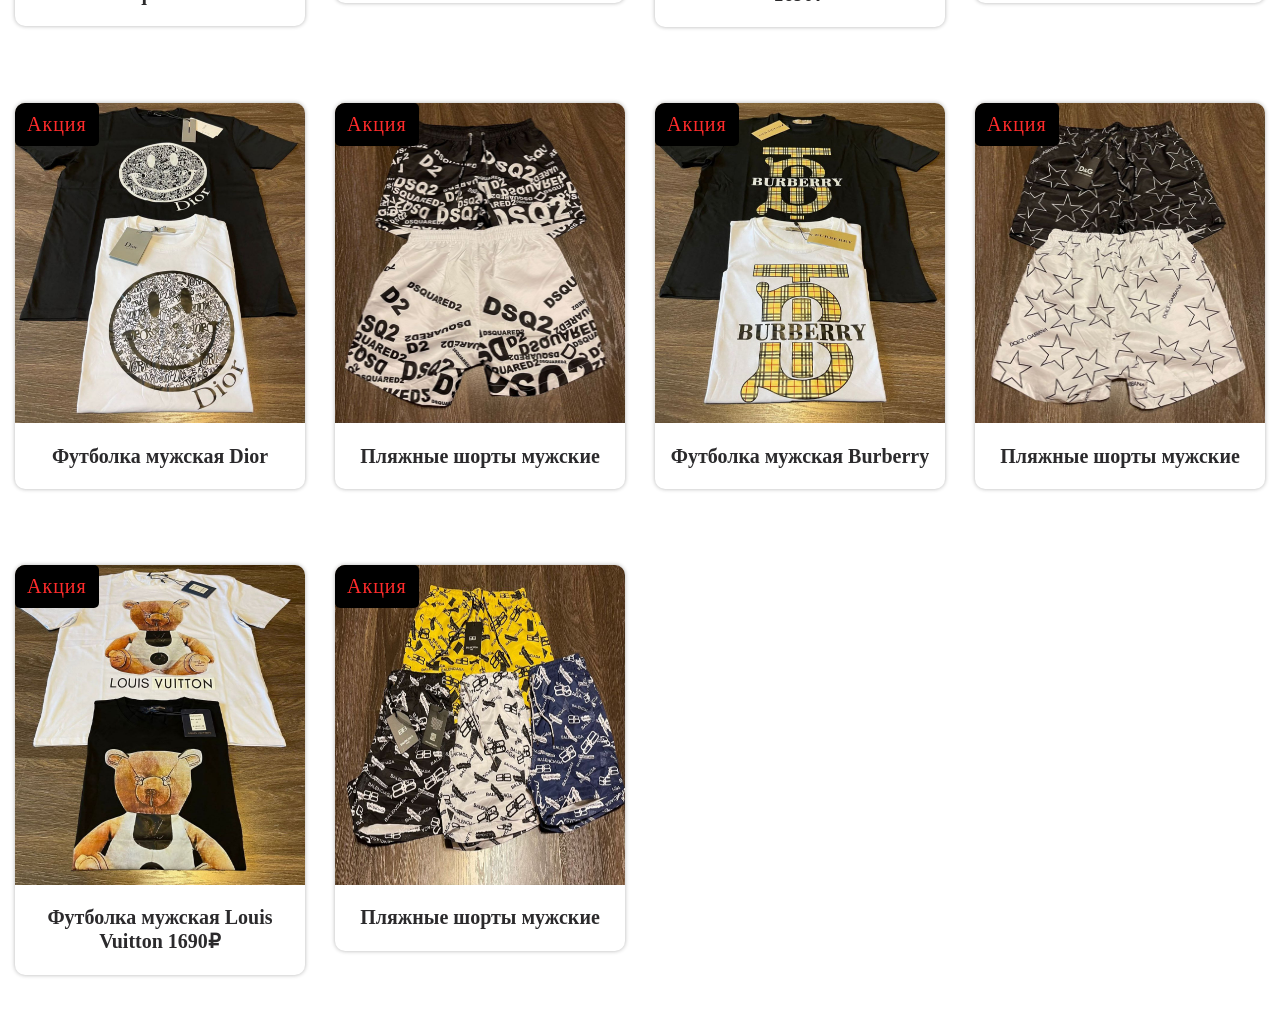
==== commit 6ea4e66e: "Add files via upload" ====
--- a/index.html
+++ b/index.html
@@ -8,21 +8,16 @@
 	<meta name="viewport" content="width=device-width, initial-scale=1, shrink-to-fit=no"> 
 	<script type="text/javascript" src="https://cdnjs.cloudflare.com/ajax/libs/jquery/3.4.1/jquery.min.js"></script>
 	<link rel="stylesheet" href="main.css">
+	<meta http-equiv="Permissions-Policy" content="interest-cohort=()">
 </head>
-<body>
+<body id="body">
 <header class="header" id="header">
 	<button class="nav-toggle" id="nav_toggle" type="button">
         <span class="nav-toggle__item">Menu</span>
     </button>
-    <button class="navi" id="navi" type="button">
-        <span class="nav"></span>
-    </button>
-    <button class="nazad" id="nazad" type="button">
-        Назад
-    </button>
     <div class="fir">
-    <img class="logo" src="img/Прямоугольник 1 копия 3.jpg">
-	<div class="name"><img class="name_img" src="img/pngwing.com.png"></div>
+    <img class="logo1" data-nam = "a" src="img/Прямоугольник 1 копия 3.jpg">
+	<a class="name" href="#" data-nam = "a"><img class="name_img" src="img/pngwing.com.png"></a>
 	<div class="contect">
 		<a class="cont"><img src="img/pngwing.com .png" class="znachok4">+ 7 995 688 50 89</a>
 		<a class="avito" href="https://www.avito.ru/user/26b35a51072a0029b1a2f81b1737c6fe/profile?src=sharing" target="_blank"><img src="img/Без имени-1.jpg" class="znachok5">Avito</a>
@@ -34,25 +29,449 @@
 	</div>
 	</div>
 </header>
+<button class="navi" id="navi" type="button">
+        <span class="nav"></span>
+    </button>
+<button class="nazad" id="nazad" type="button">
+        Назад
+    </button>
 <div class="main">
 	<div class="container">
-		<div class="poisk"></div>
+		<div class="poisk" id="poisk"></div>
 		<div class="tovar" id="tovar">
-				<div class="port_del" data-cat="foodbolka" data-model="#model_project_1" id="tovar_1">
+
+				<div class="port_del" data-cat="foodbolka">
+				<a href="#" data-tovar="9"><div class="port_inner">
+						<img class="port_img" src="img/photo_2023-06-04_14-35-52 (2).jpg" alt="">
+					<div class="port_cont">
+						<div class="port_title">
+								Футболка мужская Moschino
+						</div>
+					</div>
+				</div></a>
+				</div>
+
+				<div class="port_del" data-cat="short">
+				<a href="#" data-tovar="10"><div class="port_inner">
+						<img class="port_img" src="img/photo_2023-06-09_00-13-14.jpg" alt="">
+					<div class="port_cont">
+						<div class="port_title">
+								Пляжные шорты мужские
+						</div>
+					</div>
+				</div></a>
+				</div>
+				
+				<div class="port_del" data-cat="foodbolka" data-salee="2">
+				<a href="#" data-tovar="11"><div class="port_inner"><p class="aksi">Aкция</p>
+						<img class="port_img" src="img/photo_2023-06-04_14-36-13.jpg" alt="">
+					<div class="port_cont">
+						<div class="port_title">
+								Футболка мужская Moschino
+						</div>
+					</div>
+				</div></a>
+				</div>
+
+				<div class="port_del" data-cat="short">
+				<a href="#" data-tovar="12"><div class="port_inner">
+						<img class="port_img" src="img/photo_2023-06-09_00-13-13.jpg" alt="">
+					<div class="port_cont">
+						<div class="port_title">
+								Пляжные шорты мужские
+						</div>
+					</div>
+				</div></a>
+				</div>
+				
+				<div class="port_del" data-cat="foodbolka">
+				<a href="#" data-tovar="13"><div class="port_inner">
+						<img class="port_img" src="img/photo_2023-06-04_14-36-14.jpg" alt="">
+					<div class="port_cont">
+						<div class="port_title">
+								Balmain мужская футболка
+						</div>
+					</div>
+				</div></a>
+				</div>
+				<div class="port_del" data-cat="short" data-salee="2">
+				<a href="#" data-tovar="14"><div class="port_inner"><p class="aksi">Aкция</p>
+						<img class="port_img" src="img/photo_2023-06-09_00-13-12.jpg" alt="">
+					<div class="port_cont">
+						<div class="port_title">
+								Пляжные шорты мужские
+						</div>
+					</div>
+				</div></a>
+				</div>
+				<div class="port_del" data-cat="foodbolka">
+				<a href="#" data-tovar="15"><div class="port_inner">
+						<img class="port_img" src="img/photo_2023-06-04_14-36-16.jpg" alt="" >
+					<div class="port_cont">
+						<div class="port_title">
+								Футболка мужская Dior
+						</div>
+					</div>
+				</div></a>
+				</div>
+
+				<div class="port_del" data-cat="short">
+				<a href="#" data-tovar="16"><div class="port_inner">
+						<img class="port_img" src="img/photo_2023-06-09_00-13-11.jpg" alt="" >
+					<div class="port_cont">
+						<div class="port_title">
+								Пляжные шорты мужские
+						</div>
+					</div>
+				</div></a>
+				</div>
+
+				<div class="port_del" data-cat="foodbolka" data-salee="2">
+				<a href="#" data-tovar="17"><div class="port_inner"><p class="aksi">Aкция</p>
+						<img class="port_img" src="img/photo_2023-06-04_14-35-39.jpg" alt="" >
+					<div class="port_cont">
+						<div class="port_title">
+								Футболка мужская Karl LagerFeld
+						</div>
+					</div>
+				</div></a>
+				</div>
+
+				<div class="port_del" data-cat="short">
+				<a href="#" data-tovar="18"><div class="port_inner">
+						<img class="port_img" src="img/photo_2023-06-09_00-13-19.jpg" alt="" >
+					<div class="port_cont">
+						<div class="port_title">
+								Пляжные шорты мужские
+						</div>
+					</div>
+				</div></a>
+				</div>
+
+				<div class="port_del" data-cat="foodbolka">
+				<a href="#" data-tovar="19"><div class="port_inner">
+						<img class="port_img" src="img/photo_2023-06-04_14-35-43.jpg" alt="" >
+					<div class="port_cont">
+						<div class="port_title">
+								Футболка мужская Versace
+						</div>
+					</div>
+				</div></a>
+				</div>
+
+				<div class="port_del" data-cat="short">
+				<a href="#" data-tovar="20"><div class="port_inner">
+						<img class="port_img" src="img/photo_2023-06-09_00-13-20.jpg" alt="" >
+					<div class="port_cont">
+						<div class="port_title">
+								Пляжные шорты мужские
+						</div>
+					</div>
+				</div></a>
+				</div>
+
+				<div class="port_del" data-cat="foodbolka">
+				<a href="#" data-tovar="21"><div class="port_inner">
+						<img class="port_img" src="img/photo_2023-06-04_14-35-47.jpg" alt="" >
+					<div class="port_cont">
+						<div class="port_title">
+								Футболка мужская Fendi
+						</div>
+					</div>
+				</div></a>
+				</div>
+
+				<div class="port_del" data-cat="short">
+				<a href="#" data-tovar="22"><div class="port_inner">
+						<img class="port_img" src="img/photo_2023-06-09_00-13-21 (2).jpg" alt="" >
+					<div class="port_cont">
+						<div class="port_title">
+								Пляжные шорты мужские
+						</div>
+					</div>
+				</div></a>
+				</div>
+
+				<div class="port_del" data-cat="foodbolka">
+				<a href="#" data-tovar="23"><div class="port_inner">
+						<img class="port_img" src="img/photo_2023-06-04_14-35-49.jpg" alt="" >
+					<div class="port_cont">
+						<div class="port_title">
+								Футболка мужская Louis Vuitton
+						</div>
+					</div>
+				</div></a>
+				</div>
+
+				<div class="port_del" data-cat="short">
+				<a href="#" data-tovar="24"><div class="port_inner">
+						<img class="port_img" src="img/photo_2023-06-09_00-13-21.jpg" alt="" >
+					<div class="port_cont">
+						<div class="port_title">
+								Пляжные шорты мужские
+						</div>
+					</div>
+				</div></a>
+				</div>
+
+				<div class="port_del" data-cat="foodbolka">
+				<a href="#" data-tovar="25"><div class="port_inner">
+						<img class="port_img" src="img/photo_2023-06-04_14-35-51.jpg" alt="" >
+					<div class="port_cont">
+						<div class="port_title">
+								Футболка мужская Dior
+						</div>
+					</div>
+				</div></a>
+				</div>
+
+				<div class="port_del" data-cat="short">
+				<a href="#" data-tovar="26"><div class="port_inner">
+						<img class="port_img" src="img/photo_2023-06-09_00-13-22.jpg" alt="" >
+					<div class="port_cont">
+						<div class="port_title">
+								Пляжные шорты мужские
+						</div>
+					</div>
+				</div></a>
+				</div>
+
+				<div class="port_del" data-cat="foodbolka">
+				<a href="#" data-tovar="27"><div class="port_inner">
+						<img class="port_img" src="img/photo_2023-06-04_14-35-52.jpg" alt="" >
+					<div class="port_cont">
+						<div class="port_title">
+								Футболка мужская Dolce of Gabbana
+						</div>
+					</div>
+				</div></a>
+				</div>
+
+				<div class="port_del" data-cat="short">
+				<a href="#" data-tovar="28"><div class="port_inner">
+						<img class="port_img" src="img/photo_2023-06-09_00-13-23.jpg" alt="" >
+					<div class="port_cont">
+						<div class="port_title">
+								Пляжные шорты мужские
+						</div>
+					</div>
+				</div></a>
+				</div>
+
+				<div class="port_del" data-cat="foodbolka">
+				<a href="#" data-tovar="29"><div class="port_inner">
+						<img class="port_img" src="img/photo_2023-06-04_14-36-15.jpg" alt="" >
+					<div class="port_cont">
+						<div class="port_title">
+								Футболка мужская Moschino
+						</div>
+					</div>
+				</div></a>
+				</div>
+
+				<div class="port_del" data-cat="short">
+				<a href="#" data-tovar="30"><div class="port_inner">
+						<img class="port_img" src="img/photo_2023-06-09_00-13-24.jpg" alt="" >
+					<div class="port_cont">
+						<div class="port_title">
+								Пляжные шорты мужские
+						</div>
+					</div>
+				</div></a>
+				</div>
+
+				<div class="port_del" data-cat="foodbolka">
+				<a href="#" data-tovar="31"><div class="port_inner">
+						<img class="port_img" src="img/photo_2023-06-04_14-36-17.jpg" alt="" >
+					<div class="port_cont">
+						<div class="port_title">
+								Футболка мужская OFF white
+						</div>
+					</div>
+				</div></a>
+				</div>
+
+				<div class="port_del" data-cat="short">
+				<a href="#" data-tovar="32"><div class="port_inner">
+						<img class="port_img" src="img/photo_2023-06-09_00-13-25 (2).jpg" alt="" >
+					<div class="port_cont">
+						<div class="port_title">
+								Пляжные шорты мужские
+						</div>
+					</div>
+				</div></a>
+				</div>
+
+				<div class="port_del" data-cat="foodbolka">
+				<a href="#" data-tovar="33"><div class="port_inner">
+						<img class="port_img" src="img/photo_2023-06-04_14-36-18.jpg" alt="" >
+					<div class="port_cont">
+						<div class="port_title">
+								Футболка мужская Balmain
+						</div>
+					</div>
+				</div></a>
+				</div>
+
+				<div class="port_del" data-cat="short">
+				<a href="#" data-tovar="34"><div class="port_inner">
+						<img class="port_img" src="img/photo_2023-06-09_00-13-25.jpg" alt="" >
+					<div class="port_cont">
+						<div class="port_title">
+								Пляжные шорты мужские
+						</div>
+					</div>
+				</div></a>
+				</div>
+
+				<div class="port_del" data-cat="foodbolka">
+				<a href="#" data-tovar="35"><div class="port_inner">
+						<img class="port_img" src="img/photo_2023-06-04_14-36-19.jpg" alt="" >
+					<div class="port_cont">
+						<div class="port_title">
+								Футболка мужская Versace
+						</div>
+					</div>
+				</div></a>
+				</div>
+
+				<div class="port_del" data-cat="short">
+				<a href="#" data-tovar="36"><div class="port_inner">
+						<img class="port_img" src="img/photo_2023-06-09_00-13-26.jpg" alt="" >
+					<div class="port_cont">
+						<div class="port_title">
+								Пляжные шорты мужские
+						</div>
+					</div>
+				</div></a>
+				</div>
+
+				<div class="port_del" data-cat="foodbolka">
+				<a href="#" data-tovar="37"><div class="port_inner">
+						<img class="port_img" src="img/photo_2023-06-04_14-36-25.jpg" alt="" >
+					<div class="port_cont">
+						<div class="port_title">
+								Футболка мужская Versace
+						</div>
+					</div>
+				</div></a>
+				</div>
+
+				<div class="port_del" data-cat="short">
+				<a href="#" data-tovar="38"><div class="port_inner">
+						<img class="port_img" src="img/photo_2023-06-09_00-13-27.jpg" alt="" >
+					<div class="port_cont">
+						<div class="port_title">
+								Пляжные шорты мужские
+						</div>
+					</div>
+				</div></a>
+				</div>
+
+				<div class="port_del" data-cat="foodbolka">
+				<a href="#" data-tovar="39"><div class="port_inner">
+						<img class="port_img" src="img/photo_2023-06-09_00-12-32.jpg" alt="" >
+					<div class="port_cont">
+						<div class="port_title">
+								Футболка мужская Versace
+						</div>
+					</div>
+				</div></a>
+				</div>
+
+				<div class="port_del" data-cat="short">
+				<a href="#" data-tovar="40"><div class="port_inner">
+						<img class="port_img" src="img/photo_2023-06-09_00-13-28.jpg" alt="" >
+					<div class="port_cont">
+						<div class="port_title">
+								Пляжные шорты мужские
+						</div>
+					</div>
+				</div></a>
+				</div>
+
+				<div class="port_del" data-cat="foodbolka">
+				<a href="#" data-tovar="41"><div class="port_inner">
+						<img class="port_img" src="img/photo_2023-06-09_00-12-36.jpg" alt="" >
+					<div class="port_cont">
+						<div class="port_title">
+								Футболка мужская Givenchy
+						</div>
+					</div>
+				</div></a>
+				</div>
+
+				<div class="port_del" data-cat="short">
+				<a href="#" data-tovar="42"><div class="port_inner">
+						<img class="port_img" src="img/photo_2023-06-09_00-13-29.jpg" alt="" >
+					<div class="port_cont">
+						<div class="port_title">
+								Пляжные шорты мужские
+						</div>
+					</div>
+				</div></a>
+				</div>
+
+				<div class="port_del" data-cat="foodbolka">
+				<a href="#" data-tovar="43"><div class="port_inner">
+						<img class="port_img" src="img/photo_2023-06-09_00-12-55.jpg" alt="" >
+					<div class="port_cont">
+						<div class="port_title">
+								Футболка мужская Louis Vuitton
+						</div>
+					</div>
+				</div></a>
+				</div>
+
+				<div class="port_del" data-cat="foodbolka">
+				<a href="#" data-tovar="44"><div class="port_inner">
+						<img class="port_img" src="img/photo_2023-06-09_00-13-00.jpg" alt="" >
+					<div class="port_cont">
+						<div class="port_title">
+								Футболка мужская Burbbery
+						</div>
+					</div>
+				</div></a>
+				</div>
+
+				<div class="port_del" data-cat="foodbolka">
+				<a href="#" data-tovar="45"><div class="port_inner">
+						<img class="port_img" src="img/photo_2023-06-09_00-13-02 (2).jpg" alt="" >
+					<div class="port_cont">
+						<div class="port_title">
+								Футболка мужская Dsquared2
+						</div>
+					</div>
+				</div></a>
+				</div>
+
+				<div class="port_del" data-cat="foodbolka">
+				<a href="#" data-tovar="46"><div class="port_inner">
+						<img class="port_img" src="img/photo_2023-06-09_00-13-02.jpg" alt="" >
+					<div class="port_cont">
+						<div class="port_title">
+								Футболка мужская Burberry
+						</div>
+					</div>
+				</div></a>
+				</div>
+
+				<div class="port_del" data-cat="foodbolka" data-salee="2">
 					<a href="#" data-tovar="1">
-					<div class="port_inner">
+					<div class="port_inner"><p class="aksi">Aкция</p>
 						<img class="port_img" src="img/photo_2023-06-04_14-35-35.jpg" alt="">
 						<div class="port_cont">
 							<div class="port_title">
 								Футболка мужская Burberry
+								1690₽
 							</div>
 						</div>
 					</div>
 					</a>
 				</div>
 
-				<div class="port_del" data-cat="short" data-model="#model_project_2">
-				<a href="#" data-tovar="2"><div class="port_inner">
+				<div class="port_del" data-cat="short" data-salee="4">
+				<a href="#" data-tovar="2"><div class="port_inner"><p class="aksi">Aкция</p>
 						<img class="port_img" src="img/photo_2023-06-09_00-13-18.jpg" alt="">
 					<div class="port_cont">
 						<div class="port_title">
@@ -62,8 +481,8 @@
 				</div></a>
 				</div>
 
-				<div class="port_del" data-cat="foodbolka">
-				<a href="#" data-tovar="3"><div class="port_inner">
+				<div class="port_del" data-cat="foodbolka" data-salee="3">
+				<a href="#" data-tovar="3"><div class="port_inner"><p class="aksi">Aкция</p>
 						<img class="port_img" src="img/photo_2023-06-04_14-35-41.jpg" alt="">
 					<div class="port_cont">
 						<div class="port_title">
@@ -73,8 +492,8 @@
 				</div></a>
 				</div>
 
-				<div class="port_del" data-cat="short">
-				<a href="#" data-tovar="4"><div class="port_inner">
+				<div class="port_del" data-cat="short" data-salee="2">
+				<a href="#" data-tovar="4"><div class="port_inner"><p class="aksi">Aкция</p>
 						<img class="port_img" src="img/photo_2023-06-09_00-13-17.jpg" alt="">
 					<div class="port_cont">
 						<div class="port_title">
@@ -84,8 +503,8 @@
 				</div></a>
 				</div>
 
-				<div class="port_del" data-cat="foodbolka" >
-				<a href="#" data-tovar="5" data-scroll="#header"><div class="port_inner">
+				<div class="port_del" data-cat="foodbolka" data-salee="1">
+				<a href="#" data-tovar="5"><div class="port_inner"><p class="aksi">Aкция</p>
 						<img class="port_img" src="img/photo_2023-06-04_14-35-46.jpg" alt="">
 					<div class="port_cont">
 						<div class="port_title">
@@ -95,8 +514,8 @@
 				</div></a>
 				</div>
 
-				<div class="port_del" data-cat="short">
-				<a href="#" data-tovar="6"><div class="port_inner">
+				<div class="port_del" data-cat="short" data-salee="2">
+				<a href="#" data-tovar="6"><div class="port_inner"><p class="aksi">Aкция</p>
 						<img class="port_img" src="img/photo_2023-06-09_00-13-16.jpg" alt="">
 					<div class="port_cont">
 						<div class="port_title">
@@ -105,19 +524,20 @@
 					</div>
 				</div></a>
 				</div>
-				<div class="port_del" data-cat="foodbolka">
-				<a href="#" data-tovar="7"><div class="port_inner">
+				<div class="port_del" data-cat="foodbolka" data-salee="2">
+				<a href="#" data-tovar="7"><div class="port_inner"><p class="aksi">Aкция</p>
 						<img class="port_img" src="img/photo_2023-06-04_14-35-48.jpg" alt="">
 					<div class="port_cont">
 						<div class="port_title">
-								Футболка мужская Louis Vuitton
-						</div>
-					</div>
-				</div></a>
-				</div>
-
-				<div class="port_del" data-cat="short">
-				<a href="#" data-tovar="8"><div class="port_inner">
+								Футболка мужская Louis Vuitton 
+								1690₽
+						</div>
+					</div>
+				</div></a>
+				</div>
+
+				<div class="port_del" data-cat="short" data-salee="2">
+				<a href="#" data-tovar="8"><div class="port_inner"><p class="aksi">Aкция</p>
 						<img class="port_img" src="img/photo_2023-06-09_00-13-15.jpg" alt="">
 					<div class="port_cont">
 						<div class="port_title">
@@ -127,401 +547,14 @@
 				</div></a>
 				</div>
 
-				<div class="port_del" data-cat="foodbolka">
-				<a href="#" data-tovar="9"><div class="port_inner">
-						<img class="port_img" src="img/photo_2023-06-04_14-35-52 (2).jpg" alt="">
-					<div class="port_cont">
-						<div class="port_title">
-								Футболка мужская Moschino
-						</div>
-					</div>
-				</div></a>
-				</div>
-
-				<div class="port_del" data-cat="short">
-				<a href="#" data-tovar="10"><div class="port_inner">
-						<img class="port_img" src="img/photo_2023-06-09_00-13-14.jpg" alt="">
-					<div class="port_cont">
-						<div class="port_title">
-								Пляжные шорты мужские
-						</div>
-					</div>
-				</div></a>
-				</div>
-				
-				<div class="port_del" data-cat="foodbolka">
-				<a href="#" data-tovar="11"><div class="port_inner">
-						<img class="port_img" src="img/photo_2023-06-04_14-36-13.jpg" alt="">
-					<div class="port_cont">
-						<div class="port_title">
-								Футболка мужская Moschino
-						</div>
-					</div>
-				</div></a>
-				</div>
-
-				<div class="port_del" data-cat="short">
-				<a href="#" data-tovar="12"><div class="port_inner">
-						<img class="port_img" src="img/photo_2023-06-09_00-13-13.jpg" alt="">
-					<div class="port_cont">
-						<div class="port_title">
-								Пляжные шорты мужские
-						</div>
-					</div>
-				</div></a>
-				</div>
-				
-				<div class="port_del" data-cat="foodbolka">
-				<a href="#" data-tovar="13"><div class="port_inner">
-						<img class="port_img" src="img/photo_2023-06-04_14-36-14.jpg" alt="">
-					<div class="port_cont">
-						<div class="port_title">
-								Balmain мужская футболка
-						</div>
-					</div>
-				</div></a>
-				</div>
-				<div class="port_del" data-cat="short">
-				<a href="#" data-tovar="14"><div class="port_inner">
-						<img class="port_img" src="img/photo_2023-06-09_00-13-12.jpg" alt="">
-					<div class="port_cont">
-						<div class="port_title">
-								Пляжные шорты мужские
-						</div>
-					</div>
-				</div></a>
-				</div>
-				<div class="port_del" data-cat="foodbolka">
-				<a href="#" data-tovar="15"><div class="port_inner">
-						<img class="port_img" src="img/photo_2023-06-04_14-36-16.jpg" alt="" >
-					<div class="port_cont">
-						<div class="port_title">
-								Футболка мужская Dior
-						</div>
-					</div>
-				</div></a>
-				</div>
-				<div class="port_del" data-cat="short">
-				<a href="#" data-tovar="16"><div class="port_inner">
-						<img class="port_img" src="img/photo_2023-06-09_00-13-11.jpg" alt="" >
-					<div class="port_cont">
-						<div class="port_title">
-								Пляжные шорты мужские
-						</div>
-					</div>
-				</div></a>
-				</div>
-				<div class="port_del" data-cat="foodbolka">
-				<a href="#" data-tovar="17"><div class="port_inner">
-						<img class="port_img" src="img/photo_2023-06-04_14-35-39.jpg" alt="" >
-					<div class="port_cont">
-						<div class="port_title">
-								Футболка мужская Karl LagerFeld
-						</div>
-					</div>
-				</div></a>
-				</div>
-				<div class="port_del" data-cat="short">
-				<a href="#" data-tovar="18"><div class="port_inner">
-						<img class="port_img" src="img/photo_2023-06-09_00-13-19.jpg" alt="" >
-					<div class="port_cont">
-						<div class="port_title">
-								Пляжные шорты мужские
-						</div>
-					</div>
-				</div></a>
-				</div>
-				<div class="port_del" data-cat="foodbolka">
-				<a href="#" data-tovar="19"><div class="port_inner">
-						<img class="port_img" src="img/photo_2023-06-04_14-35-43.jpg" alt="" >
-					<div class="port_cont">
-						<div class="port_title">
-								Футболка мужская Versace
-						</div>
-					</div>
-				</div></a>
-				</div>
-				<div class="port_del" data-cat="short">
-				<a href="#" data-tovar="20"><div class="port_inner">
-						<img class="port_img" src="img/photo_2023-06-09_00-13-20.jpg" alt="" >
-					<div class="port_cont">
-						<div class="port_title">
-								Пляжные шорты мужские
-						</div>
-					</div>
-				</div></a>
-				</div>
-				<div class="port_del" data-cat="foodbolka">
-				<a href="#" data-tovar="21"><div class="port_inner">
-						<img class="port_img" src="img/photo_2023-06-04_14-35-47.jpg" alt="" >
-					<div class="port_cont">
-						<div class="port_title">
-								Футболка мужская Fendi
-						</div>
-					</div>
-				</div></a>
-				</div>
-				<div class="port_del" data-cat="short">
-				<a href="#" data-tovar="22"><div class="port_inner">
-						<img class="port_img" src="img/photo_2023-06-09_00-13-21 (2).jpg" alt="" >
-					<div class="port_cont">
-						<div class="port_title">
-								Пляжные шорты мужские
-						</div>
-					</div>
-				</div></a>
-				</div>
-				<div class="port_del" data-cat="foodbolka">
-				<a href="#" data-tovar="23"><div class="port_inner">
-						<img class="port_img" src="img/photo_2023-06-04_14-35-49.jpg" alt="" >
-					<div class="port_cont">
-						<div class="port_title">
-								Футболка мужская Louis Vuitton
-						</div>
-					</div>
-				</div></a>
-				</div>
-				<div class="port_del" data-cat="short">
-				<a href="#" data-tovar="24"><div class="port_inner">
-						<img class="port_img" src="img/photo_2023-06-09_00-13-21.jpg" alt="" >
-					<div class="port_cont">
-						<div class="port_title">
-								Пляжные шорты мужские
-						</div>
-					</div>
-				</div></a>
-				</div>
-				<div class="port_del" data-cat="foodbolka">
-				<a href="#" data-tovar="25"><div class="port_inner">
-						<img class="port_img" src="img/photo_2023-06-04_14-35-51.jpg" alt="" >
-					<div class="port_cont">
-						<div class="port_title">
-								Футболка мужская Dior
-						</div>
-					</div>
-				</div></a>
-				</div>
-				<div class="port_del" data-cat="short">
-				<a href="#" data-tovar="26"><div class="port_inner">
-						<img class="port_img" src="img/photo_2023-06-09_00-13-22.jpg" alt="" >
-					<div class="port_cont">
-						<div class="port_title">
-								Пляжные шорты мужские
-						</div>
-					</div>
-				</div></a>
-				</div>
-				<div class="port_del" data-cat="foodbolka">
-				<a href="#" data-tovar="27"><div class="port_inner">
-						<img class="port_img" src="img/photo_2023-06-04_14-35-52.jpg" alt="" >
-					<div class="port_cont">
-						<div class="port_title">
-								Футболка мужская Dolce of Gabbana
-						</div>
-					</div>
-				</div></a>
-				</div>
-				<div class="port_del" data-cat="short">
-				<a href="#" data-tovar="28"><div class="port_inner">
-						<img class="port_img" src="img/photo_2023-06-09_00-13-23.jpg" alt="" >
-					<div class="port_cont">
-						<div class="port_title">
-								Пляжные шорты мужские
-						</div>
-					</div>
-				</div></a>
-				</div>
-				<div class="port_del" data-cat="foodbolka">
-				<a href="#" data-tovar="29"><div class="port_inner">
-						<img class="port_img" src="img/photo_2023-06-04_14-36-15.jpg" alt="" >
-					<div class="port_cont">
-						<div class="port_title">
-								Футболка мужская Moschino
-						</div>
-					</div>
-				</div></a>
-				</div>
-				<div class="port_del" data-cat="short">
-				<a href="#" data-tovar="30"><div class="port_inner">
-						<img class="port_img" src="img/photo_2023-06-09_00-13-24.jpg" alt="" >
-					<div class="port_cont">
-						<div class="port_title">
-								Пляжные шорты мужские
-						</div>
-					</div>
-				</div></a>
-				</div>
-				<div class="port_del" data-cat="foodbolka">
-				<a href="#" data-tovar="31"><div class="port_inner">
-						<img class="port_img" src="img/photo_2023-06-04_14-36-17.jpg" alt="" >
-					<div class="port_cont">
-						<div class="port_title">
-								Футболка мужская OFF white
-						</div>
-					</div>
-				</div></a>
-				</div>
-				<div class="port_del" data-cat="short">
-				<a href="#" data-tovar="32"><div class="port_inner">
-						<img class="port_img" src="img/photo_2023-06-09_00-13-25 (2).jpg" alt="" >
-					<div class="port_cont">
-						<div class="port_title">
-								Пляжные шорты мужские
-						</div>
-					</div>
-				</div></a>
-				</div>
-				<div class="port_del" data-cat="foodbolka">
-				<a href="#" data-tovar="33"><div class="port_inner">
-						<img class="port_img" src="img/photo_2023-06-04_14-36-18.jpg" alt="" >
-					<div class="port_cont">
-						<div class="port_title">
-								Футболка мужская Balmain
-						</div>
-					</div>
-				</div></a>
-				</div>
-				<div class="port_del" data-cat="short">
-				<a href="#" data-tovar="34"><div class="port_inner">
-						<img class="port_img" src="img/photo_2023-06-09_00-13-25.jpg" alt="" >
-					<div class="port_cont">
-						<div class="port_title">
-								Пляжные шорты мужские
-						</div>
-					</div>
-				</div></a>
-				</div>
-				<div class="port_del" data-cat="foodbolka">
-				<a href="#" data-tovar="35"><div class="port_inner">
-						<img class="port_img" src="img/photo_2023-06-04_14-36-19.jpg" alt="" >
-					<div class="port_cont">
-						<div class="port_title">
-								Футболка мужская Versace
-						</div>
-					</div>
-				</div></a>
-				</div>
-				<div class="port_del" data-cat="short">
-				<a href="#" data-tovar="36"><div class="port_inner">
-						<img class="port_img" src="img/photo_2023-06-09_00-13-26.jpg" alt="" >
-					<div class="port_cont">
-						<div class="port_title">
-								Пляжные шорты мужские
-						</div>
-					</div>
-				</div></a>
-				</div>
-				<div class="port_del" data-cat="foodbolka">
-				<a href="#" data-tovar="37"><div class="port_inner">
-						<img class="port_img" src="img/photo_2023-06-04_14-36-25.jpg" alt="" >
-					<div class="port_cont">
-						<div class="port_title">
-								Футболка мужская Versace
-						</div>
-					</div>
-				</div></a>
-				</div>
-				<div class="port_del" data-cat="short">
-				<a href="#" data-tovar="38"><div class="port_inner">
-						<img class="port_img" src="img/photo_2023-06-09_00-13-27.jpg" alt="" >
-					<div class="port_cont">
-						<div class="port_title">
-								Пляжные шорты мужские
-						</div>
-					</div>
-				</div></a>
-				</div>
-				<div class="port_del" data-cat="foodbolka">
-				<a href="#" data-tovar="39"><div class="port_inner">
-						<img class="port_img" src="img/photo_2023-06-09_00-12-32.jpg" alt="" >
-					<div class="port_cont">
-						<div class="port_title">
-								Футболка мужская Versace
-						</div>
-					</div>
-				</div></a>
-				</div>
-				<div class="port_del" data-cat="short">
-				<a href="#" data-tovar="40"><div class="port_inner">
-						<img class="port_img" src="img/photo_2023-06-09_00-13-28.jpg" alt="" >
-					<div class="port_cont">
-						<div class="port_title">
-								Пляжные шорты мужские
-						</div>
-					</div>
-				</div></a>
-				</div>
-				<div class="port_del" data-cat="foodbolka">
-				<a href="#" data-tovar="41"><div class="port_inner">
-						<img class="port_img" src="img/photo_2023-06-09_00-12-36.jpg" alt="" >
-					<div class="port_cont">
-						<div class="port_title">
-								Футболка мужская Givenchy
-						</div>
-					</div>
-				</div></a>
-				</div>
-				<div class="port_del" data-cat="short">
-				<a href="#" data-tovar="42"><div class="port_inner">
-						<img class="port_img" src="img/photo_2023-06-09_00-13-29.jpg" alt="" >
-					<div class="port_cont">
-						<div class="port_title">
-								Пляжные шорты мужские
-						</div>
-					</div>
-				</div></a>
-				</div>
-				<div class="port_del" data-cat="foodbolka">
-				<a href="#" data-tovar="43"><div class="port_inner">
-						<img class="port_img" src="img/photo_2023-06-09_00-12-55.jpg" alt="" >
-					<div class="port_cont">
-						<div class="port_title">
-								Футболка мужская Louis Vuitton
-						</div>
-					</div>
-				</div></a>
-				</div>
-				<div class="port_del" data-cat="foodbolka">
-				<a href="#" data-tovar="44"><div class="port_inner">
-						<img class="port_img" src="img/photo_2023-06-09_00-13-00.jpg" alt="" >
-					<div class="port_cont">
-						<div class="port_title">
-								Футболка мужская Burbbery
-						</div>
-					</div>
-				</div></a>
-				</div>
-				<div class="port_del" data-cat="foodbolka">
-				<a href="#" data-tovar="45"><div class="port_inner">
-						<img class="port_img" src="img/photo_2023-06-09_00-13-02 (2).jpg" alt="" >
-					<div class="port_cont">
-						<div class="port_title">
-								Футболка мужская Dsquared2
-						</div>
-					</div>
-				</div></a>
-				</div>
-
-				<div class="port_del" data-cat="foodbolka">
-				<a href="#" data-tovar="46"><div class="port_inner">
-						<img class="port_img" src="img/photo_2023-06-09_00-13-02.jpg" alt="" >
-					<div class="port_cont">
-						<div class="port_title">
-								Футболка мужская Burberry
-						</div>
-					</div>
-				</div></a>
-				</div>
 			</div>
 	</div>
 </div>
 <div class="filtr">
 	<a href="#" data-filter="short">Шорты</a>
-	<a href="#" data-filter="pisham">Пижама</a>
 	<a href="#" data-filter="foodbolka">Футболка</a>
 	<a href="#" data-filter="triko">Трико</a>
-	<a href="#" data-filter="nochevka">Ночевка</a>
-	<a href="#" data-filter="odeshda">Рубашка</a>
+	<a href="#" data-filter="salee">Акция</a>
 	<a href="#" data-filter="all">Все</a>
 </div>
 <div class="card_1" data-card="1">
@@ -532,17 +565,29 @@
 	</div>
 	<div class="sact">
 		<div class="imag">
+			<a class="vid" href="https://www.youtube.com/embed/foy89FB5DxQ" target="_blank"></a>
 			<div class="foto"><div class="fot"><img src="img/photo_2023-06-04_14-35-35.jpg" class="foto_img" data-filt="as" data-cas="as"></div></div>
 			<div class="foto"><div class="fot"><img src="img/photo_2023-06-04_14-36-26.jpg" class="foto_img" data-filt="ad" data-cas="ad"></div></div>
 			<div class="foto"><div class="fot"><img src="img/photo_2023-06-04_14-36-28.jpg" class="foto_img" data-filt="af"
 			data-cas="af"></div></div>
-			<div class="video"><div class="fot"><iframe src="https://www.youtube.com/embed/foy89FB5DxQ" title="YouTube video player" frameborder="0" allow="accelerometer; autoplay; clipboard-write; encrypted-media; gyroscope; picture-in-picture; web-share" allowfullscreen></iframe></div></div>
+			<div class="video"><div class="fot"><iframe src="https://www.youtube.com/embed/foy89FB5DxQ" target="_blank" title="YouTube video player" frameborder="0" allow="accelerometer; autoplay; clipboard-write; encrypted-media; gyroscope; picture-in-picture; web-share" allowfullscreen></iframe></div></div>
 		</div>
 		<div class="opis"><p>⚠️У нас к сожалению в данный момент нет магазина, где можно посмотреть и примерить😔 пока что работаем  на доставку и для вас мы создали условия для комфортной покупки😊</p><p>❗️Размеры 46(S) - 58(4XL), наличие уточняйте</p><p>Условия доставки🚚:</p><p>Авито доставка- с 30% скидкой на доставку и с возможностью примерить (в ТК Сдэк и т п, нет примерочной, но у вас будет 14 дней на возврат).</p><p> Отправка любой ТК от нас с предоплатой, у вас будет 3 дня на возврат после поступления. Возврат будет за наш счет😊 </p><p>Допольнительная информация:</p><p>✅У нас в видео вы можете узнать как заказывать Авито доставкой</p><p>✅У нас есть своя размерная сетка для каждого товара и по ней мы подбираем для вас нужный размер😊 </p><p>✅По просьбе делаем замеры размеров для вас😊</p>📲Пишите или звоните, отвечу на все вопросы.(Телеграмм, Ватсапп есть по указанному номеру в профиле)</p><p>О магазине:</p><p>В нашем онлайн магазине Empire of Brand 🔥 большой ассортимент одежды 💯 премиум качества из Турции🇹🇷, с которым вы можете ознакомиться в профиле.</p><p>❗️Также мы постоянно расширяем ассортимент, делаем скидки и раздаем промокоды😊 </p><p>📲 Подписывайтесь чтобы первым узнавать о новых поступлениях.</p><p>🌟 Наша миссия- приносить радость Вам, при покупке новой одежды Премиум Качество за хорошую цену.</p></div>
 	</div>
 	<div class="cla" data-buy="1"><button class="sale">Купить</button></div>
 </div>
-<div class="ass"></div>
+<div class="ass">
+	<div class="pravo" data-slider="as" data-next="ad" data-st="qw"
+	data-ol="qe"><img src="img/Прямоугольник.png"></div>
+	<div class="levo" data-slider="ad" data-next="as" data-st="qe"
+	data-ol="qw"><img src="img/Прямоугольник 1 копия.png"></div>
+	<div class="pravo2" data-slider="ad" data-next="af" data-st="qr"
+	data-ol="qw"><img src="img/Прямоугольник.png"></div>
+	<div class="levo2" data-slider="af" data-next="ad" data-st="qw"
+	data-ol="qr"><img src="img/Прямоугольник 1 копия.png"></div>
+	<div class="pravo3" data-slider="af" data-next="ag" data-st="qt"
+	data-ol="qr"><img src="img/Прямоугольник.png"></div>
+</div>
 <div class="card_1" data-card="2">
 	<div class="head">
 		<div class="logo"><img src="img/Прямоугольник 1 копия 3.jpg"></div>
@@ -551,11 +596,12 @@
 	</div>
 	<div class="sact">
 		<div class="imag">
+			<a class="vid" href="https://www.youtube.com/embed/foy89FB5DxQ" target="_blank"></a>
 			<div class="foto"><div class="fot"><img src="img/photo_2023-06-09_00-13-18.jpg" class="foto_img" data-filt="as" data-cas="as"></div></div>
 			<div class="foto"><div class="fot"><img src="img/photo_2023-06-04_14-36-26.jpg" class="foto_img" data-filt="ad" data-cas="ad"></div></div>
 			<div class="foto"><div class="fot"><img src="img/photo_2023-06-04_14-36-28.jpg" class="foto_img" data-filt="af"
 			data-cas="af"></div></div>
-			<div class="video"><div class="fot"><iframe max-width="100%" height="330" src="https://www.youtube.com/embed/foy89FB5DxQ" title="YouTube video player" frameborder="0" allow="accelerometer; autoplay; clipboard-write; encrypted-media; gyroscope; picture-in-picture; web-share" allowfullscreen></iframe></div></div>
+			<div class="video"><div class="fot"><iframe src="https://www.youtube.com/embed/foy89FB5DxQ" title="YouTube video player" frameborder="0" allow="accelerometer; autoplay; clipboard-write; encrypted-media; gyroscope; picture-in-picture; web-share" allowfullscreen></iframe></div></div>
 		</div>
 		<div class="opis"><p>⚠️У нас к сожалению в данный момент нет магазина, где можно посмотреть и примерить😔 пока что работаем  на доставку и для вас мы создали условия для комфортной покупки😊</p><p>❗️Размеры 46(S) - 58(4XL), наличие уточняйте</p><p>Условия доставки🚚:</p><p>Авито доставка- с 30% скидкой на доставку и с возможностью примерить (в ТК Сдэк и т п, нет примерочной, но у вас будет 14 дней на возврат).</p><p> Отправка любой ТК от нас с предоплатой, у вас будет 3 дня на возврат после поступления. Возврат будет за наш счет😊 </p><p>Допольнительная информация:</p><p>✅У нас в видео вы можете узнать как заказывать Авито доставкой</p><p>✅У нас есть своя размерная сетка для каждого товара и по ней мы подбираем для вас нужный размер😊 </p><p>✅По просьбе делаем замеры размеров для вас😊</p>📲Пишите или звоните, отвечу на все вопросы.(Телеграмм, Ватсапп есть по указанному номеру в профиле)</p><p>О магазине:</p><p>В нашем онлайн магазине Empire of Brand 🔥 большой ассортимент одежды 💯 премиум качества из Турции🇹🇷, с которым вы можете ознакомиться в профиле.</p><p>❗️Также мы постоянно расширяем ассортимент, делаем скидки и раздаем промокоды😊 </p><p>📲 Подписывайтесь чтобы первым узнавать о новых поступлениях.</p><p>🌟 Наша миссия- приносить радость Вам, при покупке новой одежды Премиум Качество за хорошую цену.</p></div>
 	</div>
@@ -565,784 +611,794 @@
 	<div class="head">
 		<div class="logo"><img src="img/Прямоугольник 1 копия 3.jpg"></div>
 		<div class="nam"><img class="name_img" src="img/pngwing.com.png"></div>
+		<div class="name_tovar">Dior 1650₽</div>
+	</div>
+	<div class="sact">
+		<div class="imag">
+			<a class="vid" href="https://www.youtube.com/embed/foy89FB5DxQ" target="_blank"></a>
+			<div class="foto"><div class="fot"><img src="img/photo_2023-06-04_14-35-41.jpg" class="foto_img" data-filt="as" data-cas="as"></div></div>
+			<div class="foto"><div class="fot"><img src="img/photo_2023-06-04_14-36-26.jpg" class="foto_img" data-filt="ad" data-cas="ad"></div></div>
+			<div class="foto"><div class="fot"><img src="img/photo_2023-06-04_14-36-28.jpg" class="foto_img" data-filt="af"
+			data-cas="af"></div></div>
+			<div class="video"><div class="fot"><img src="img/photo_2023-07-01_19-51-30.jpg"></iframe></div></div>
+		</div>
+		<div class="opis"><p>⚠️У нас к сожалению в данный момент нет магазина, где можно посмотреть и примерить😔 пока что работаем  на доставку и для вас мы создали условия для комфортной покупки😊</p><p>❗️Размеры 46(S) - 58(4XL), наличие уточняйте</p><p>Условия доставки🚚:</p><p>Авито доставка- с 30% скидкой на доставку и с возможностью примерить (в ТК Сдэк и т п, нет примерочной, но у вас будет 14 дней на возврат).</p><p> Отправка любой ТК от нас с предоплатой, у вас будет 3 дня на возврат после поступления. Возврат будет за наш счет😊 </p><p>Допольнительная информация:</p><p>✅У нас в видео вы можете узнать как заказывать Авито доставкой</p><p>✅У нас есть своя размерная сетка для каждого товара и по ней мы подбираем для вас нужный размер😊 </p><p>✅По просьбе делаем замеры размеров для вас😊</p>📲Пишите или звоните, отвечу на все вопросы.(Телеграмм, Ватсапп есть по указанному номеру в профиле)</p><p>О магазине:</p><p>В нашем онлайн магазине Empire of Brand 🔥 большой ассортимент одежды 💯 премиум качества из Турции🇹🇷, с которым вы можете ознакомиться в профиле.</p><p>❗️Также мы постоянно расширяем ассортимент, делаем скидки и раздаем промокоды😊 </p><p>📲 Подписывайтесь чтобы первым узнавать о новых поступлениях.</p><p>🌟 Наша миссия- приносить радость Вам, при покупке новой одежды Премиум Качество за хорошую цену.</p></div>
+	</div>
+	<div class="cla" data-buy="3"><button class="sale">Заказать</button></div>
+</div>
+<div class="card_1" data-card="4">
+	<div class="head">
+		<div class="logo"><img src="img/Прямоугольник 1 копия 3.jpg"></div>
+		<div class="nam"><img class="name_img" src="img/pngwing.com.png"></div>
+		<div class="name_tovar">dsquared2</div>
+	</div>
+	<div class="sact">
+		<div class="imag">
+			<a class="vid" href="https://www.youtube.com/embed/foy89FB5DxQ" target="_blank"></a>
+			<div class="foto"><div class="fot"><img src="img/photo_2023-06-09_00-13-17.jpg" class="foto_img" data-filt="as" data-cas="as"></div></div>
+			<div class="foto"><div class="fot"><img src="img/photo_2023-06-04_14-36-26.jpg" class="foto_img" data-filt="ad" data-cas="ad"></div></div>
+			<div class="foto"><div class="fot"><img src="img/photo_2023-06-04_14-36-28.jpg" class="foto_img" data-filt="af"
+			data-cas="af"></div></div>
+			<div class="video"><div class="fot"><iframe src="https://www.youtube.com/embed/foy89FB5DxQ" title="YouTube video player" frameborder="0" allow="accelerometer; autoplay; clipboard-write; encrypted-media; gyroscope; picture-in-picture; web-share" allowfullscreen></iframe></div></div>
+		</div>
+		<div class="opis"><p>⚠️У нас к сожалению в данный момент нет магазина, где можно посмотреть и примерить😔 пока что работаем  на доставку и для вас мы создали условия для комфортной покупки😊</p><p>❗️Размеры 46(S) - 58(4XL), наличие уточняйте</p><p>Условия доставки🚚:</p><p>Авито доставка- с 30% скидкой на доставку и с возможностью примерить (в ТК Сдэк и т п, нет примерочной, но у вас будет 14 дней на возврат).</p><p> Отправка любой ТК от нас с предоплатой, у вас будет 3 дня на возврат после поступления. Возврат будет за наш счет😊 </p><p>Допольнительная информация:</p><p>✅У нас в видео вы можете узнать как заказывать Авито доставкой</p><p>✅У нас есть своя размерная сетка для каждого товара и по ней мы подбираем для вас нужный размер😊 </p><p>✅По просьбе делаем замеры размеров для вас😊</p>📲Пишите или звоните, отвечу на все вопросы.(Телеграмм, Ватсапп есть по указанному номеру в профиле)</p><p>О магазине:</p><p>В нашем онлайн магазине Empire of Brand 🔥 большой ассортимент одежды 💯 премиум качества из Турции🇹🇷, с которым вы можете ознакомиться в профиле.</p><p>❗️Также мы постоянно расширяем ассортимент, делаем скидки и раздаем промокоды😊 </p><p>📲 Подписывайтесь чтобы первым узнавать о новых поступлениях.</p><p>🌟 Наша миссия- приносить радость Вам, при покупке новой одежды Премиум Качество за хорошую цену.</p></div>
+	</div>
+	<div class="cla" data-buy="4"><button class="sale">Купить</button></div>
+</div>
+<div class="card_1" data-card="5">
+	<div class="head">
+		<div class="logo"><img src="img/Прямоугольник 1 копия 3.jpg"></div>
+		<div class="nam"><img class="name_img" src="img/pngwing.com.png"></div>
+		<div class="name_tovar">Burberry</div>
+	</div>
+	<div class="sact">
+		<div class="imag">
+			<a class="vid" href="https://www.youtube.com/embed/foy89FB5DxQ" target="_blank"></a>
+			<div class="foto"><div class="fot"><img src="img/photo_2023-06-04_14-35-46.jpg" class="foto_img" data-filt="as" data-cas="as"></div></div>
+			<div class="foto"><div class="fot"><img src="img/photo_2023-06-04_14-36-26.jpg" class="foto_img" data-filt="ad" data-cas="ad"></div></div>
+			<div class="foto"><div class="fot"><img src="img/photo_2023-06-04_14-36-28.jpg" class="foto_img" data-filt="af"
+			data-cas="af"></div></div>
+			<div class="video"><div class="fot"><iframe src="https://www.youtube.com/embed/foy89FB5DxQ" title="YouTube video player" frameborder="0" allow="accelerometer; autoplay; clipboard-write; encrypted-media; gyroscope; picture-in-picture; web-share" allowfullscreen></iframe></div></div>
+		</div>
+		<div class="opis"><p>⚠️У нас к сожалению в данный момент нет магазина, где можно посмотреть и примерить😔 пока что работаем  на доставку и для вас мы создали условия для комфортной покупки😊</p><p>❗️Размеры 46(S) - 58(4XL), наличие уточняйте</p><p>Условия доставки🚚:</p><p>Авито доставка- с 30% скидкой на доставку и с возможностью примерить (в ТК Сдэк и т п, нет примерочной, но у вас будет 14 дней на возврат).</p><p> Отправка любой ТК от нас с предоплатой, у вас будет 3 дня на возврат после поступления. Возврат будет за наш счет😊 </p><p>Допольнительная информация:</p><p>✅У нас в видео вы можете узнать как заказывать Авито доставкой</p><p>✅У нас есть своя размерная сетка для каждого товара и по ней мы подбираем для вас нужный размер😊 </p><p>✅По просьбе делаем замеры размеров для вас😊</p>📲Пишите или звоните, отвечу на все вопросы.(Телеграмм, Ватсапп есть по указанному номеру в профиле)</p><p>О магазине:</p><p>В нашем онлайн магазине Empire of Brand 🔥 большой ассортимент одежды 💯 премиум качества из Турции🇹🇷, с которым вы можете ознакомиться в профиле.</p><p>❗️Также мы постоянно расширяем ассортимент, делаем скидки и раздаем промокоды😊 </p><p>📲 Подписывайтесь чтобы первым узнавать о новых поступлениях.</p><p>🌟 Наша миссия- приносить радость Вам, при покупке новой одежды Премиум Качество за хорошую цену.</p></div>
+	</div>
+	<div class="cla" data-buy="5"><button class="sale">Купить</button></div>
+</div>
+<div class="card_1" data-card="6">
+	<div class="head">
+		<div class="logo"><img src="img/Прямоугольник 1 копия 3.jpg"></div>
+		<div class="nam"><img class="name_img" src="img/pngwing.com.png"></div>
+		<div class="name_tovar">Dolce of Gabbana</div>
+	</div>
+	<div class="sact">
+		<div class="imag">
+			<a class="vid" href="https://www.youtube.com/embed/foy89FB5DxQ" target="_blank"></a>
+			<div class="foto"><div class="fot"><img src="img/photo_2023-06-09_00-13-16.jpg" class="foto_img" data-filt="as" data-cas="as"></div></div>
+			<div class="foto"><div class="fot"><img src="img/photo_2023-06-04_14-36-26.jpg" class="foto_img" data-filt="ad" data-cas="ad"></div></div>
+			<div class="foto"><div class="fot"><img src="img/photo_2023-06-04_14-36-28.jpg" class="foto_img" data-filt="af"
+			data-cas="af"></div></div>
+			<div class="video"><div class="fot"><iframe src="https://www.youtube.com/embed/foy89FB5DxQ" title="YouTube video player" frameborder="0" allow="accelerometer; autoplay; clipboard-write; encrypted-media; gyroscope; picture-in-picture; web-share" allowfullscreen></iframe></div></div>
+		</div>
+		<div class="opis"><p>⚠️У нас к сожалению в данный момент нет магазина, где можно посмотреть и примерить😔 пока что работаем  на доставку и для вас мы создали условия для комфортной покупки😊</p><p>❗️Размеры 46(S) - 58(4XL), наличие уточняйте</p><p>Условия доставки🚚:</p><p>Авито доставка- с 30% скидкой на доставку и с возможностью примерить (в ТК Сдэк и т п, нет примерочной, но у вас будет 14 дней на возврат).</p><p> Отправка любой ТК от нас с предоплатой, у вас будет 3 дня на возврат после поступления. Возврат будет за наш счет😊 </p><p>Допольнительная информация:</p><p>✅У нас в видео вы можете узнать как заказывать Авито доставкой</p><p>✅У нас есть своя размерная сетка для каждого товара и по ней мы подбираем для вас нужный размер😊 </p><p>✅По просьбе делаем замеры размеров для вас😊</p>📲Пишите или звоните, отвечу на все вопросы.(Телеграмм, Ватсапп есть по указанному номеру в профиле)</p><p>О магазине:</p><p>В нашем онлайн магазине Empire of Brand 🔥 большой ассортимент одежды 💯 премиум качества из Турции🇹🇷, с которым вы можете ознакомиться в профиле.</p><p>❗️Также мы постоянно расширяем ассортимент, делаем скидки и раздаем промокоды😊 </p><p>📲 Подписывайтесь чтобы первым узнавать о новых поступлениях.</p><p>🌟 Наша миссия- приносить радость Вам, при покупке новой одежды Премиум Качество за хорошую цену.</p></div>
+	</div>
+	<div class="cla" data-buy="6"><button class="sale">Купить</button></div>
+</div>
+<div class="card_1" data-card="7">
+	<div class="head">
+		<div class="logo"><img src="img/Прямоугольник 1 копия 3.jpg"></div>
+		<div class="nam"><img class="name_img" src="img/pngwing.com.png"></div>
+		<div class="name_tovar">Louis vuitton</div>
+	</div>
+	<div class="sact">
+		<div class="imag">
+			<a class="vid" href="https://www.youtube.com/embed/foy89FB5DxQ" target="_blank"></a>
+			<div class="foto"><div class="fot"><img src="img/photo_2023-06-04_14-35-48.jpg" class="foto_img" data-filt="as" data-cas="as"></div></div>
+			<div class="foto"><div class="fot"><img src="img/photo_2023-06-04_14-36-26.jpg" class="foto_img" data-filt="ad" data-cas="ad"></div></div>
+			<div class="foto"><div class="fot"><img src="img/photo_2023-06-04_14-36-28.jpg" class="foto_img" data-filt="af"
+			data-cas="af"></div></div>
+			<div class="video"><div class="fot"><iframe src="https://www.youtube.com/embed/foy89FB5DxQ" title="YouTube video player" frameborder="0" allow="accelerometer; autoplay; clipboard-write; encrypted-media; gyroscope; picture-in-picture; web-share" allowfullscreen></iframe></div></div>
+		</div>
+		<div class="opis"><p>⚠️У нас к сожалению в данный момент нет магазина, где можно посмотреть и примерить😔 пока что работаем  на доставку и для вас мы создали условия для комфортной покупки😊</p><p>❗️Размеры 46(S) - 58(4XL), наличие уточняйте</p><p>Условия доставки🚚:</p><p>Авито доставка- с 30% скидкой на доставку и с возможностью примерить (в ТК Сдэк и т п, нет примерочной, но у вас будет 14 дней на возврат).</p><p> Отправка любой ТК от нас с предоплатой, у вас будет 3 дня на возврат после поступления. Возврат будет за наш счет😊 </p><p>Допольнительная информация:</p><p>✅У нас в видео вы можете узнать как заказывать Авито доставкой</p><p>✅У нас есть своя размерная сетка для каждого товара и по ней мы подбираем для вас нужный размер😊 </p><p>✅По просьбе делаем замеры размеров для вас😊</p>📲Пишите или звоните, отвечу на все вопросы.(Телеграмм, Ватсапп есть по указанному номеру в профиле)</p><p>О магазине:</p><p>В нашем онлайн магазине Empire of Brand 🔥 большой ассортимент одежды 💯 премиум качества из Турции🇹🇷, с которым вы можете ознакомиться в профиле.</p><p>❗️Также мы постоянно расширяем ассортимент, делаем скидки и раздаем промокоды😊 </p><p>📲 Подписывайтесь чтобы первым узнавать о новых поступлениях.</p><p>🌟 Наша миссия- приносить радость Вам, при покупке новой одежды Премиум Качество за хорошую цену.</p></div>
+	</div>
+	<div class="cla" data-buy="7"><button class="sale">Купить</button></div>
+</div>
+<div class="card_1" data-card="8">
+	<div class="head">
+		<div class="logo"><img src="img/Прямоугольник 1 копия 3.jpg"></div>
+		<div class="nam"><img class="name_img" src="img/pngwing.com.png"></div>
+		<div class="name_tovar">balenciga</div>
+	</div>
+	<div class="sact">
+		<div class="imag">
+			<a class="vid" href="https://www.youtube.com/embed/foy89FB5DxQ" target="_blank"></a>
+			<div class="foto"><div class="fot"><img src="img/photo_2023-06-09_00-13-15.jpg" class="foto_img" data-filt="as" data-cas="as"></div></div>
+			<div class="foto"><div class="fot"><img src="img/photo_2023-06-04_14-36-26.jpg" class="foto_img" data-filt="ad" data-cas="ad"></div></div>
+			<div class="foto"><div class="fot"><img src="img/photo_2023-06-04_14-36-28.jpg" class="foto_img" data-filt="af"
+			data-cas="af"></div></div>
+			<div class="video"><div class="fot"><iframe src="https://www.youtube.com/embed/foy89FB5DxQ" title="YouTube video player" frameborder="0" allow="accelerometer; autoplay; clipboard-write; encrypted-media; gyroscope; picture-in-picture; web-share" allowfullscreen></iframe></div></div>
+		</div>
+		<div class="opis"><p>⚠️У нас к сожалению в данный момент нет магазина, где можно посмотреть и примерить😔 пока что работаем  на доставку и для вас мы создали условия для комфортной покупки😊</p><p>❗️Размеры 46(S) - 58(4XL), наличие уточняйте</p><p>Условия доставки🚚:</p><p>Авито доставка- с 30% скидкой на доставку и с возможностью примерить (в ТК Сдэк и т п, нет примерочной, но у вас будет 14 дней на возврат).</p><p> Отправка любой ТК от нас с предоплатой, у вас будет 3 дня на возврат после поступления. Возврат будет за наш счет😊 </p><p>Допольнительная информация:</p><p>✅У нас в видео вы можете узнать как заказывать Авито доставкой</p><p>✅У нас есть своя размерная сетка для каждого товара и по ней мы подбираем для вас нужный размер😊 </p><p>✅По просьбе делаем замеры размеров для вас😊</p>📲Пишите или звоните, отвечу на все вопросы.(Телеграмм, Ватсапп есть по указанному номеру в профиле)</p><p>О магазине:</p><p>В нашем онлайн магазине Empire of Brand 🔥 большой ассортимент одежды 💯 премиум качества из Турции🇹🇷, с которым вы можете ознакомиться в профиле.</p><p>❗️Также мы постоянно расширяем ассортимент, делаем скидки и раздаем промокоды😊 </p><p>📲 Подписывайтесь чтобы первым узнавать о новых поступлениях.</p><p>🌟 Наша миссия- приносить радость Вам, при покупке новой одежды Премиум Качество за хорошую цену.</p></div>
+	</div>
+	<div class="cla" data-buy="8"><button class="sale">Купить</button></div>
+</div>
+<div class="card_1" data-card="9">
+	<div class="head">
+		<div class="logo"><img src="img/Прямоугольник 1 копия 3.jpg"></div>
+		<div class="nam"><img class="name_img" src="img/pngwing.com.png"></div>
+		<div class="name_tovar">Moschino</div>
+	</div>
+	<div class="sact">
+		<div class="imag">
+			<a class="vid" href="https://www.youtube.com/embed/foy89FB5DxQ" target="_blank"></a>
+			<div class="foto"><div class="fot"><img src="img/photo_2023-06-04_14-35-52 (2).jpg" class="foto_img" data-filt="as" data-cas="as"></div></div>
+			<div class="foto"><div class="fot"><img src="img/photo_2023-06-04_14-36-26.jpg" class="foto_img" data-filt="ad" data-cas="ad"></div></div>
+			<div class="foto"><div class="fot"><img src="img/photo_2023-06-04_14-36-28.jpg" class="foto_img" data-filt="af"
+			data-cas="af"></div></div>
+			<div class="video"><div class="fot"><iframe src="https://www.youtube.com/embed/foy89FB5DxQ" title="YouTube video player" frameborder="0" allow="accelerometer; autoplay; clipboard-write; encrypted-media; gyroscope; picture-in-picture; web-share" allowfullscreen></iframe></div></div>
+		</div>
+		<div class="opis"><p>⚠️У нас к сожалению в данный момент нет магазина, где можно посмотреть и примерить😔 пока что работаем  на доставку и для вас мы создали условия для комфортной покупки😊</p><p>❗️Размеры 46(S) - 58(4XL), наличие уточняйте</p><p>Условия доставки🚚:</p><p>Авито доставка- с 30% скидкой на доставку и с возможностью примерить (в ТК Сдэк и т п, нет примерочной, но у вас будет 14 дней на возврат).</p><p> Отправка любой ТК от нас с предоплатой, у вас будет 3 дня на возврат после поступления. Возврат будет за наш счет😊 </p><p>Допольнительная информация:</p><p>✅У нас в видео вы можете узнать как заказывать Авито доставкой</p><p>✅У нас есть своя размерная сетка для каждого товара и по ней мы подбираем для вас нужный размер😊 </p><p>✅По просьбе делаем замеры размеров для вас😊</p>📲Пишите или звоните, отвечу на все вопросы.(Телеграмм, Ватсапп есть по указанному номеру в профиле)</p><p>О магазине:</p><p>В нашем онлайн магазине Empire of Brand 🔥 большой ассортимент одежды 💯 премиум качества из Турции🇹🇷, с которым вы можете ознакомиться в профиле.</p><p>❗️Также мы постоянно расширяем ассортимент, делаем скидки и раздаем промокоды😊 </p><p>📲 Подписывайтесь чтобы первым узнавать о новых поступлениях.</p><p>🌟 Наша миссия- приносить радость Вам, при покупке новой одежды Премиум Качество за хорошую цену.</p></div>
+	</div>
+	<div class="cla" data-buy="9"><button class="sale">Купить</button></div>
+</div>
+<div class="card_1" data-card="10">
+	<div class="head">
+		<div class="logo"><img src="img/Прямоугольник 1 копия 3.jpg"></div>
+		<div class="nam"><img class="name_img" src="img/pngwing.com.png"></div>
+		<div class="name_tovar">Mcsc</div>
+	</div>
+	<div class="sact">
+		<div class="imag">
+			<a class="vid" href="https://www.youtube.com/embed/foy89FB5DxQ" target="_blank"></a>
+			<div class="foto"><div class="fot"><img src="img/photo_2023-06-04_14-36-14.jpg" class="foto_img" data-filt="as" data-cas="as"></div></div>
+			<div class="foto"><div class="fot"><img src="img/photo_2023-06-04_14-36-26.jpg" class="foto_img" data-filt="ad" data-cas="ad"></div></div>
+			<div class="foto"><div class="fot"><img src="img/photo_2023-06-04_14-36-28.jpg" class="foto_img" data-filt="af"
+			data-cas="af"></div></div>
+			<div class="video"><div class="fot"><iframe src="https://www.youtube.com/embed/foy89FB5DxQ" title="YouTube video player" frameborder="0" allow="accelerometer; autoplay; clipboard-write; encrypted-media; gyroscope; picture-in-picture; web-share" allowfullscreen></iframe></div></div>
+		</div>
+		<div class="opis"><p>⚠️У нас к сожалению в данный момент нет магазина, где можно посмотреть и примерить😔 пока что работаем  на доставку и для вас мы создали условия для комфортной покупки😊</p><p>❗️Размеры 46(S) - 58(4XL), наличие уточняйте</p><p>Условия доставки🚚:</p><p>Авито доставка- с 30% скидкой на доставку и с возможностью примерить (в ТК Сдэк и т п, нет примерочной, но у вас будет 14 дней на возврат).</p><p> Отправка любой ТК от нас с предоплатой, у вас будет 3 дня на возврат после поступления. Возврат будет за наш счет😊 </p><p>Допольнительная информация:</p><p>✅У нас в видео вы можете узнать как заказывать Авито доставкой</p><p>✅У нас есть своя размерная сетка для каждого товара и по ней мы подбираем для вас нужный размер😊 </p><p>✅По просьбе делаем замеры размеров для вас😊</p>📲Пишите или звоните, отвечу на все вопросы.(Телеграмм, Ватсапп есть по указанному номеру в профиле)</p><p>О магазине:</p><p>В нашем онлайн магазине Empire of Brand 🔥 большой ассортимент одежды 💯 премиум качества из Турции🇹🇷, с которым вы можете ознакомиться в профиле.</p><p>❗️Также мы постоянно расширяем ассортимент, делаем скидки и раздаем промокоды😊 </p><p>📲 Подписывайтесь чтобы первым узнавать о новых поступлениях.</p><p>🌟 Наша миссия- приносить радость Вам, при покупке новой одежды Премиум Качество за хорошую цену.</p></div>
+	</div>
+	<div class="cla" data-buy="10"><button class="sale">Купить</button></div>
+</div>
+<div class="card_1" data-card="11">
+	<div class="head">
+		<div class="logo"><img src="img/Прямоугольник 1 копия 3.jpg"></div>
+		<div class="nam"><img class="name_img" src="img/pngwing.com.png"></div>
+		<div class="name_tovar">Moschino</div>
+	</div>
+	<div class="sact">
+		<div class="imag">
+			<a class="vid" href="https://www.youtube.com/embed/foy89FB5DxQ" target="_blank"></a>
+			<div class="foto"><div class="fot"><img src="img/photo_2023-06-04_14-36-13.jpg" class="foto_img" data-filt="as" data-cas="as"></div></div>
+			<div class="foto"><div class="fot"><img src="img/photo_2023-06-04_14-36-26.jpg" class="foto_img" data-filt="ad" data-cas="ad"></div></div>
+			<div class="foto"><div class="fot"><img src="img/photo_2023-06-04_14-36-28.jpg" class="foto_img" data-filt="af"
+			data-cas="af"></div></div>
+			<div class="video"><div class="fot"><iframe src="https://www.youtube.com/embed/foy89FB5DxQ" title="YouTube video player" frameborder="0" allow="accelerometer; autoplay; clipboard-write; encrypted-media; gyroscope; picture-in-picture; web-share" allowfullscreen></iframe></div></div>
+		</div>
+		<div class="opis"><p>⚠️У нас к сожалению в данный момент нет магазина, где можно посмотреть и примерить😔 пока что работаем  на доставку и для вас мы создали условия для комфортной покупки😊</p><p>❗️Размеры 46(S) - 58(4XL), наличие уточняйте</p><p>Условия доставки🚚:</p><p>Авито доставка- с 30% скидкой на доставку и с возможностью примерить (в ТК Сдэк и т п, нет примерочной, но у вас будет 14 дней на возврат).</p><p> Отправка любой ТК от нас с предоплатой, у вас будет 3 дня на возврат после поступления. Возврат будет за наш счет😊 </p><p>Допольнительная информация:</p><p>✅У нас в видео вы можете узнать как заказывать Авито доставкой</p><p>✅У нас есть своя размерная сетка для каждого товара и по ней мы подбираем для вас нужный размер😊 </p><p>✅По просьбе делаем замеры размеров для вас😊</p>📲Пишите или звоните, отвечу на все вопросы.(Телеграмм, Ватсапп есть по указанному номеру в профиле)</p><p>О магазине:</p><p>В нашем онлайн магазине Empire of Brand 🔥 большой ассортимент одежды 💯 премиум качества из Турции🇹🇷, с которым вы можете ознакомиться в профиле.</p><p>❗️Также мы постоянно расширяем ассортимент, делаем скидки и раздаем промокоды😊 </p><p>📲 Подписывайтесь чтобы первым узнавать о новых поступлениях.</p><p>🌟 Наша миссия- приносить радость Вам, при покупке новой одежды Премиум Качество за хорошую цену.</p></div>
+	</div>
+	<div class="cla" data-buy="11"><button class="sale">Купить</button></div>
+</div>
+<div class="card_1" data-card="12">
+	<div class="head">
+		<div class="logo"><img src="img/Прямоугольник 1 копия 3.jpg"></div>
+		<div class="nam"><img class="name_img" src="img/pngwing.com.png"></div>
+		<div class="name_tovar">Louis vuitton</div>
+	</div>
+	<div class="sact">
+		<div class="imag">
+			<a class="vid" href="https://www.youtube.com/embed/foy89FB5DxQ" target="_blank"></a>
+			<div class="foto"><div class="fot"><img src="img/photo_2023-06-09_00-13-13.jpg" class="foto_img" data-filt="as" data-cas="as"></div></div>
+			<div class="foto"><div class="fot"><img src="img/photo_2023-06-04_14-36-26.jpg" class="foto_img" data-filt="ad" data-cas="ad"></div></div>
+			<div class="foto"><div class="fot"><img src="img/photo_2023-06-04_14-36-28.jpg" class="foto_img" data-filt="af"
+			data-cas="af"></div></div>
+			<div class="video"><div class="fot"><iframe src="https://www.youtube.com/embed/foy89FB5DxQ" title="YouTube video player" frameborder="0" allow="accelerometer; autoplay; clipboard-write; encrypted-media; gyroscope; picture-in-picture; web-share" allowfullscreen></iframe></div></div>
+		</div>
+		<div class="opis"><p>⚠️У нас к сожалению в данный момент нет магазина, где можно посмотреть и примерить😔 пока что работаем  на доставку и для вас мы создали условия для комфортной покупки😊</p><p>❗️Размеры 46(S) - 58(4XL), наличие уточняйте</p><p>Условия доставки🚚:</p><p>Авито доставка- с 30% скидкой на доставку и с возможностью примерить (в ТК Сдэк и т п, нет примерочной, но у вас будет 14 дней на возврат).</p><p> Отправка любой ТК от нас с предоплатой, у вас будет 3 дня на возврат после поступления. Возврат будет за наш счет😊 </p><p>Допольнительная информация:</p><p>✅У нас в видео вы можете узнать как заказывать Авито доставкой</p><p>✅У нас есть своя размерная сетка для каждого товара и по ней мы подбираем для вас нужный размер😊 </p><p>✅По просьбе делаем замеры размеров для вас😊</p>📲Пишите или звоните, отвечу на все вопросы.(Телеграмм, Ватсапп есть по указанному номеру в профиле)</p><p>О магазине:</p><p>В нашем онлайн магазине Empire of Brand 🔥 большой ассортимент одежды 💯 премиум качества из Турции🇹🇷, с которым вы можете ознакомиться в профиле.</p><p>❗️Также мы постоянно расширяем ассортимент, делаем скидки и раздаем промокоды😊 </p><p>📲 Подписывайтесь чтобы первым узнавать о новых поступлениях.</p><p>🌟 Наша миссия- приносить радость Вам, при покупке новой одежды Премиум Качество за хорошую цену.</p></div>
+	</div>
+	<div class="cla" data-buy="12"><button class="sale">Купить</button></div>
+</div>
+<div class="card_1" data-card="13">
+	<div class="head">
+		<div class="logo"><img src="img/Прямоугольник 1 копия 3.jpg"></div>
+		<div class="nam"><img class="name_img" src="img/pngwing.com.png"></div>
+		<div class="name_tovar">Balmain</div>
+	</div>
+	<div class="sact">
+		<div class="imag"><a class="vid" href="https://www.youtube.com/embed/foy89FB5DxQ" target="_blank"></a>
+			<div class="foto"><div class="fot"><img src="img/photo_2023-06-04_14-36-14.jpg" class="foto_img" data-filt="as" data-cas="as"></div></div>
+			<div class="foto"><div class="fot"><img src="img/photo_2023-06-04_14-36-26.jpg" class="foto_img" data-filt="ad" data-cas="ad"></div></div>
+			<div class="foto"><div class="fot"><img src="img/photo_2023-06-04_14-36-28.jpg" class="foto_img" data-filt="af"
+			data-cas="af"></div></div>
+			<div class="video"><div class="fot"><iframe src="https://www.youtube.com/embed/foy89FB5DxQ" title="YouTube video player" frameborder="0" allow="accelerometer; autoplay; clipboard-write; encrypted-media; gyroscope; picture-in-picture; web-share" allowfullscreen></iframe></div></div>
+		</div>
+		<div class="opis"><p>⚠️У нас к сожалению в данный момент нет магазина, где можно посмотреть и примерить😔 пока что работаем  на доставку и для вас мы создали условия для комфортной покупки😊</p><p>❗️Размеры 46(S) - 58(4XL), наличие уточняйте</p><p>Условия доставки🚚:</p><p>Авито доставка- с 30% скидкой на доставку и с возможностью примерить (в ТК Сдэк и т п, нет примерочной, но у вас будет 14 дней на возврат).</p><p> Отправка любой ТК от нас с предоплатой, у вас будет 3 дня на возврат после поступления. Возврат будет за наш счет😊 </p><p>Допольнительная информация:</p><p>✅У нас в видео вы можете узнать как заказывать Авито доставкой</p><p>✅У нас есть своя размерная сетка для каждого товара и по ней мы подбираем для вас нужный размер😊 </p><p>✅По просьбе делаем замеры размеров для вас😊</p>📲Пишите или звоните, отвечу на все вопросы.(Телеграмм, Ватсапп есть по указанному номеру в профиле)</p><p>О магазине:</p><p>В нашем онлайн магазине Empire of Brand 🔥 большой ассортимент одежды 💯 премиум качества из Турции🇹🇷, с которым вы можете ознакомиться в профиле.</p><p>❗️Также мы постоянно расширяем ассортимент, делаем скидки и раздаем промокоды😊 </p><p>📲 Подписывайтесь чтобы первым узнавать о новых поступлениях.</p><p>🌟 Наша миссия- приносить радость Вам, при покупке новой одежды Премиум Качество за хорошую цену.</p></div>
+	</div>
+	<div class="cla" data-buy="13"><button class="sale">Купить</button></div>
+</div>
+<div class="card_1" data-card="14">
+	<div class="head">
+		<div class="logo"><img src="img/Прямоугольник 1 копия 3.jpg"></div>
+		<div class="nam"><img class="name_img" src="img/pngwing.com.png"></div>
+		<div class="name_tovar">Moschino</div>
+	</div>
+	<div class="sact">
+		<div class="imag"><a class="vid" href="https://www.youtube.com/embed/foy89FB5DxQ" target="_blank"></a>
+			<div class="foto"><div class="fot"><img src="img/photo_2023-06-09_00-13-12.jpg" class="foto_img" data-filt="as" data-cas="as"></div></div>
+			<div class="foto"><div class="fot"><img src="img/photo_2023-06-04_14-36-26.jpg" class="foto_img" data-filt="ad" data-cas="ad"></div></div>
+			<div class="foto"><div class="fot"><img src="img/photo_2023-06-04_14-36-28.jpg" class="foto_img" data-filt="af"
+			data-cas="af"></div></div>
+			<div class="video"><div class="fot"><iframe src="https://www.youtube.com/embed/foy89FB5DxQ" title="YouTube video player" frameborder="0" allow="accelerometer; autoplay; clipboard-write; encrypted-media; gyroscope; picture-in-picture; web-share" allowfullscreen></iframe></div></div>
+		</div>
+		<div class="opis"><p>⚠️У нас к сожалению в данный момент нет магазина, где можно посмотреть и примерить😔 пока что работаем  на доставку и для вас мы создали условия для комфортной покупки😊</p><p>❗️Размеры 46(S) - 58(4XL), наличие уточняйте</p><p>Условия доставки🚚:</p><p>Авито доставка- с 30% скидкой на доставку и с возможностью примерить (в ТК Сдэк и т п, нет примерочной, но у вас будет 14 дней на возврат).</p><p> Отправка любой ТК от нас с предоплатой, у вас будет 3 дня на возврат после поступления. Возврат будет за наш счет😊 </p><p>Допольнительная информация:</p><p>✅У нас в видео вы можете узнать как заказывать Авито доставкой</p><p>✅У нас есть своя размерная сетка для каждого товара и по ней мы подбираем для вас нужный размер😊 </p><p>✅По просьбе делаем замеры размеров для вас😊</p>📲Пишите или звоните, отвечу на все вопросы.(Телеграмм, Ватсапп есть по указанному номеру в профиле)</p><p>О магазине:</p><p>В нашем онлайн магазине Empire of Brand 🔥 большой ассортимент одежды 💯 премиум качества из Турции🇹🇷, с которым вы можете ознакомиться в профиле.</p><p>❗️Также мы постоянно расширяем ассортимент, делаем скидки и раздаем промокоды😊 </p><p>📲 Подписывайтесь чтобы первым узнавать о новых поступлениях.</p><p>🌟 Наша миссия- приносить радость Вам, при покупке новой одежды Премиум Качество за хорошую цену.</p></div>
+	</div>
+	<div class="cla" data-buy="14"><button class="sale">Купить</button></div>
+</div>
+<div class="card_1" data-card="15">
+	<div class="head">
+		<div class="logo"><img src="img/Прямоугольник 1 копия 3.jpg"></div>
+		<div class="nam"><img class="name_img" src="img/pngwing.com.png"></div>
 		<div class="name_tovar">Dior</div>
 	</div>
 	<div class="sact">
-		<div class="imag">
-			<div class="foto"><div class="fot"><img src="img/photo_2023-06-04_14-35-41.jpg" class="foto_img" data-filt="as" data-cas="as"></div></div>
-			<div class="foto"><div class="fot"><img src="img/photo_2023-06-04_14-36-26.jpg" class="foto_img" data-filt="ad" data-cas="ad"></div></div>
-			<div class="foto"><div class="fot"><img src="img/photo_2023-06-04_14-36-28.jpg" class="foto_img" data-filt="af"
-			data-cas="af"></div></div>
-			<div class="video"><div class="fot"><iframe src="https://www.youtube.com/embed/foy89FB5DxQ" title="YouTube video player" frameborder="0" allow="accelerometer; autoplay; clipboard-write; encrypted-media; gyroscope; picture-in-picture; web-share" allowfullscreen></iframe></div></div>
-		</div>
-		<div class="opis"><p>⚠️У нас к сожалению в данный момент нет магазина, где можно посмотреть и примерить😔 пока что работаем  на доставку и для вас мы создали условия для комфортной покупки😊</p><p>❗️Размеры 46(S) - 58(4XL), наличие уточняйте</p><p>Условия доставки🚚:</p><p>Авито доставка- с 30% скидкой на доставку и с возможностью примерить (в ТК Сдэк и т п, нет примерочной, но у вас будет 14 дней на возврат).</p><p> Отправка любой ТК от нас с предоплатой, у вас будет 3 дня на возврат после поступления. Возврат будет за наш счет😊 </p><p>Допольнительная информация:</p><p>✅У нас в видео вы можете узнать как заказывать Авито доставкой</p><p>✅У нас есть своя размерная сетка для каждого товара и по ней мы подбираем для вас нужный размер😊 </p><p>✅По просьбе делаем замеры размеров для вас😊</p>📲Пишите или звоните, отвечу на все вопросы.(Телеграмм, Ватсапп есть по указанному номеру в профиле)</p><p>О магазине:</p><p>В нашем онлайн магазине Empire of Brand 🔥 большой ассортимент одежды 💯 премиум качества из Турции🇹🇷, с которым вы можете ознакомиться в профиле.</p><p>❗️Также мы постоянно расширяем ассортимент, делаем скидки и раздаем промокоды😊 </p><p>📲 Подписывайтесь чтобы первым узнавать о новых поступлениях.</p><p>🌟 Наша миссия- приносить радость Вам, при покупке новой одежды Премиум Качество за хорошую цену.</p></div>
-	</div>
-	<div class="cla" data-buy="3"><button class="sale">Купить</button></div>
-</div>
-<div class="card_1" data-card="4">
+		<div class="imag"><a class="vid" href="https://www.youtube.com/embed/foy89FB5DxQ" target="_blank"></a>
+			<div class="foto"><div class="fot"><img src="img/photo_2023-06-04_14-36-16.jpg" class="foto_img" data-filt="as" data-cas="as"></div></div>
+			<div class="foto"><div class="fot"><img src="img/photo_2023-06-04_14-36-26.jpg" class="foto_img" data-filt="ad" data-cas="ad"></div></div>
+			<div class="foto"><div class="fot"><img src="img/photo_2023-06-04_14-36-28.jpg" class="foto_img" data-filt="af"
+			data-cas="af"></div></div>
+			<div class="video"><div class="fot"><iframe src="https://www.youtube.com/embed/foy89FB5DxQ" title="YouTube video player" frameborder="0" allow="accelerometer; autoplay; clipboard-write; encrypted-media; gyroscope; picture-in-picture; web-share" allowfullscreen></iframe></div></div>
+		</div>
+		<div class="opis"><p>⚠️У нас к сожалению в данный момент нет магазина, где можно посмотреть и примерить😔 пока что работаем  на доставку и для вас мы создали условия для комфортной покупки😊</p><p>❗️Размеры 46(S) - 58(4XL), наличие уточняйте</p><p>Условия доставки🚚:</p><p>Авито доставка- с 30% скидкой на доставку и с возможностью примерить (в ТК Сдэк и т п, нет примерочной, но у вас будет 14 дней на возврат).</p><p> Отправка любой ТК от нас с предоплатой, у вас будет 3 дня на возврат после поступления. Возврат будет за наш счет😊 </p><p>Допольнительная информация:</p><p>✅У нас в видео вы можете узнать как заказывать Авито доставкой</p><p>✅У нас есть своя размерная сетка для каждого товара и по ней мы подбираем для вас нужный размер😊 </p><p>✅По просьбе делаем замеры размеров для вас😊</p>📲Пишите или звоните, отвечу на все вопросы.(Телеграмм, Ватсапп есть по указанному номеру в профиле)</p><p>О магазине:</p><p>В нашем онлайн магазине Empire of Brand 🔥 большой ассортимент одежды 💯 премиум качества из Турции🇹🇷, с которым вы можете ознакомиться в профиле.</p><p>❗️Также мы постоянно расширяем ассортимент, делаем скидки и раздаем промокоды😊 </p><p>📲 Подписывайтесь чтобы первым узнавать о новых поступлениях.</p><p>🌟 Наша миссия- приносить радость Вам, при покупке новой одежды Премиум Качество за хорошую цену.</p></div>
+	</div>
+	<div class="cla" data-buy="15"><button class="sale">Купить</button></div>
+</div>
+<div class="card_1" data-card="16">
+	<div class="head">
+		<div class="logo"><img src="img/Прямоугольник 1 копия 3.jpg"></div>
+		<div class="nam"><img class="name_img" src="img/pngwing.com.png"></div>
+		<div class="name_tovar">Moschino</div>
+	</div>
+	<div class="sact">
+		<div class="imag"><a class="vid" href="https://www.youtube.com/embed/foy89FB5DxQ" target="_blank"></a>
+			<div class="foto"><div class="fot"><img src="img/photo_2023-06-09_00-13-11.jpg" class="foto_img" data-filt="as" data-cas="as"></div></div>
+			<div class="foto"><div class="fot"><img src="img/photo_2023-06-04_14-36-26.jpg" class="foto_img" data-filt="ad" data-cas="ad"></div></div>
+			<div class="foto"><div class="fot"><img src="img/photo_2023-06-04_14-36-28.jpg" class="foto_img" data-filt="af"
+			data-cas="af"></div></div>
+			<div class="video"><div class="fot"><iframe src="https://www.youtube.com/embed/foy89FB5DxQ" title="YouTube video player" frameborder="0" allow="accelerometer; autoplay; clipboard-write; encrypted-media; gyroscope; picture-in-picture; web-share" allowfullscreen></iframe></div></div>
+		</div>
+		<div class="opis"><p>⚠️У нас к сожалению в данный момент нет магазина, где можно посмотреть и примерить😔 пока что работаем  на доставку и для вас мы создали условия для комфортной покупки😊</p><p>❗️Размеры 46(S) - 58(4XL), наличие уточняйте</p><p>Условия доставки🚚:</p><p>Авито доставка- с 30% скидкой на доставку и с возможностью примерить (в ТК Сдэк и т п, нет примерочной, но у вас будет 14 дней на возврат).</p><p> Отправка любой ТК от нас с предоплатой, у вас будет 3 дня на возврат после поступления. Возврат будет за наш счет😊 </p><p>Допольнительная информация:</p><p>✅У нас в видео вы можете узнать как заказывать Авито доставкой</p><p>✅У нас есть своя размерная сетка для каждого товара и по ней мы подбираем для вас нужный размер😊 </p><p>✅По просьбе делаем замеры размеров для вас😊</p>📲Пишите или звоните, отвечу на все вопросы.(Телеграмм, Ватсапп есть по указанному номеру в профиле)</p><p>О магазине:</p><p>В нашем онлайн магазине Empire of Brand 🔥 большой ассортимент одежды 💯 премиум качества из Турции🇹🇷, с которым вы можете ознакомиться в профиле.</p><p>❗️Также мы постоянно расширяем ассортимент, делаем скидки и раздаем промокоды😊 </p><p>📲 Подписывайтесь чтобы первым узнавать о новых поступлениях.</p><p>🌟 Наша миссия- приносить радость Вам, при покупке новой одежды Премиум Качество за хорошую цену.</p></div>
+	</div>
+	<div class="cla" data-buy="16"><button class="sale">Купить</button></div>
+</div>
+<div class="card_1" data-card="17">
+	<div class="head">
+		<div class="logo"><img src="img/Прямоугольник 1 копия 3.jpg"></div>
+		<div class="nam"><img class="name_img" src="img/pngwing.com.png"></div>
+		<div class="name_tovar">Karl lagerfeld</div>
+	</div>
+	<div class="sact">
+		<div class="imag"><a class="vid" href="https://www.youtube.com/embed/foy89FB5DxQ" target="_blank"></a>
+			<div class="foto"><div class="fot"><img src="img/photo_2023-06-04_14-35-39.jpg" class="foto_img" data-filt="as" data-cas="as"></div></div>
+			<div class="foto"><div class="fot"><img src="img/photo_2023-06-04_14-36-26.jpg" class="foto_img" data-filt="ad" data-cas="ad"></div></div>
+			<div class="foto"><div class="fot"><img src="img/photo_2023-06-04_14-36-28.jpg" class="foto_img" data-filt="af"
+			data-cas="af"></div></div>
+			<div class="video"><div class="fot"><iframe src="https://www.youtube.com/embed/foy89FB5DxQ" title="YouTube video player" frameborder="0" allow="accelerometer; autoplay; clipboard-write; encrypted-media; gyroscope; picture-in-picture; web-share" allowfullscreen></iframe></div></div>
+		</div>
+		<div class="opis"><p>⚠️У нас к сожалению в данный момент нет магазина, где можно посмотреть и примерить😔 пока что работаем  на доставку и для вас мы создали условия для комфортной покупки😊</p><p>❗️Размеры 46(S) - 58(4XL), наличие уточняйте</p><p>Условия доставки🚚:</p><p>Авито доставка- с 30% скидкой на доставку и с возможностью примерить (в ТК Сдэк и т п, нет примерочной, но у вас будет 14 дней на возврат).</p><p> Отправка любой ТК от нас с предоплатой, у вас будет 3 дня на возврат после поступления. Возврат будет за наш счет😊 </p><p>Допольнительная информация:</p><p>✅У нас в видео вы можете узнать как заказывать Авито доставкой</p><p>✅У нас есть своя размерная сетка для каждого товара и по ней мы подбираем для вас нужный размер😊 </p><p>✅По просьбе делаем замеры размеров для вас😊</p>📲Пишите или звоните, отвечу на все вопросы.(Телеграмм, Ватсапп есть по указанному номеру в профиле)</p><p>О магазине:</p><p>В нашем онлайн магазине Empire of Brand 🔥 большой ассортимент одежды 💯 премиум качества из Турции🇹🇷, с которым вы можете ознакомиться в профиле.</p><p>❗️Также мы постоянно расширяем ассортимент, делаем скидки и раздаем промокоды😊 </p><p>📲 Подписывайтесь чтобы первым узнавать о новых поступлениях.</p><p>🌟 Наша миссия- приносить радость Вам, при покупке новой одежды Премиум Качество за хорошую цену.</p></div>
+	</div>
+	<div class="cla" data-buy="17"><button class="sale">Купить</button></div>
+</div>
+<div class="card_1" data-card="18">
+	<div class="head">
+		<div class="logo"><img src="img/Прямоугольник 1 копия 3.jpg"></div>
+		<div class="nam"><img class="name_img" src="img/pngwing.com.png"></div>
+		<div class="name_tovar">Dsquared2</div>
+	</div>
+	<div class="sact">
+		<div class="imag"><a class="vid" href="https://www.youtube.com/embed/foy89FB5DxQ" target="_blank"></a>
+			<div class="foto"><div class="fot"><img src="img/photo_2023-06-09_00-13-19.jpg" class="foto_img" data-filt="as" data-cas="as"></div></div>
+			<div class="foto"><div class="fot"><img src="img/photo_2023-06-04_14-36-26.jpg" class="foto_img" data-filt="ad" data-cas="ad"></div></div>
+			<div class="foto"><div class="fot"><img src="img/photo_2023-06-04_14-36-28.jpg" class="foto_img" data-filt="af"
+			data-cas="af"></div></div>
+			<div class="video"><div class="fot"><iframe src="https://www.youtube.com/embed/foy89FB5DxQ" title="YouTube video player" frameborder="0" allow="accelerometer; autoplay; clipboard-write; encrypted-media; gyroscope; picture-in-picture; web-share" allowfullscreen></iframe></div></div>
+		</div>
+		<div class="opis"><p>⚠️У нас к сожалению в данный момент нет магазина, где можно посмотреть и примерить😔 пока что работаем  на доставку и для вас мы создали условия для комфортной покупки😊</p><p>❗️Размеры 46(S) - 58(4XL), наличие уточняйте</p><p>Условия доставки🚚:</p><p>Авито доставка- с 30% скидкой на доставку и с возможностью примерить (в ТК Сдэк и т п, нет примерочной, но у вас будет 14 дней на возврат).</p><p> Отправка любой ТК от нас с предоплатой, у вас будет 3 дня на возврат после поступления. Возврат будет за наш счет😊 </p><p>Допольнительная информация:</p><p>✅У нас в видео вы можете узнать как заказывать Авито доставкой</p><p>✅У нас есть своя размерная сетка для каждого товара и по ней мы подбираем для вас нужный размер😊 </p><p>✅По просьбе делаем замеры размеров для вас😊</p>📲Пишите или звоните, отвечу на все вопросы.(Телеграмм, Ватсапп есть по указанному номеру в профиле)</p><p>О магазине:</p><p>В нашем онлайн магазине Empire of Brand 🔥 большой ассортимент одежды 💯 премиум качества из Турции🇹🇷, с которым вы можете ознакомиться в профиле.</p><p>❗️Также мы постоянно расширяем ассортимент, делаем скидки и раздаем промокоды😊 </p><p>📲 Подписывайтесь чтобы первым узнавать о новых поступлениях.</p><p>🌟 Наша миссия- приносить радость Вам, при покупке новой одежды Премиум Качество за хорошую цену.</p></div>
+	</div>
+	<div class="cla" data-buy="18"><button class="sale">Купить</button></div>
+</div>
+<div class="card_1" data-card="19">
+	<div class="head">
+		<div class="logo"><img src="img/Прямоугольник 1 копия 3.jpg"></div>
+		<div class="nam"><img class="name_img" src="img/pngwing.com.png"></div>
+		<div class="name_tovar">Versace</div>
+	</div>
+	<div class="sact">
+		<div class="imag"><a class="vid" href="https://www.youtube.com/embed/foy89FB5DxQ" target="_blank"></a>
+			<div class="foto"><div class="fot"><img src="img/photo_2023-06-04_14-35-43.jpg" class="foto_img" data-filt="as" data-cas="as"></div></div>
+			<div class="foto"><div class="fot"><img src="img/photo_2023-06-04_14-36-26.jpg" class="foto_img" data-filt="ad" data-cas="ad"></div></div>
+			<div class="foto"><div class="fot"><img src="img/photo_2023-06-04_14-36-28.jpg" class="foto_img" data-filt="af"
+			data-cas="af"></div></div>
+			<div class="video"><div class="fot"><iframe src="https://www.youtube.com/embed/foy89FB5DxQ" title="YouTube video player" frameborder="0" allow="accelerometer; autoplay; clipboard-write; encrypted-media; gyroscope; picture-in-picture; web-share" allowfullscreen></iframe></div></div>
+		</div>
+		<div class="opis"><p>⚠️У нас к сожалению в данный момент нет магазина, где можно посмотреть и примерить😔 пока что работаем  на доставку и для вас мы создали условия для комфортной покупки😊</p><p>❗️Размеры 46(S) - 58(4XL), наличие уточняйте</p><p>Условия доставки🚚:</p><p>Авито доставка- с 30% скидкой на доставку и с возможностью примерить (в ТК Сдэк и т п, нет примерочной, но у вас будет 14 дней на возврат).</p><p> Отправка любой ТК от нас с предоплатой, у вас будет 3 дня на возврат после поступления. Возврат будет за наш счет😊 </p><p>Допольнительная информация:</p><p>✅У нас в видео вы можете узнать как заказывать Авито доставкой</p><p>✅У нас есть своя размерная сетка для каждого товара и по ней мы подбираем для вас нужный размер😊 </p><p>✅По просьбе делаем замеры размеров для вас😊</p>📲Пишите или звоните, отвечу на все вопросы.(Телеграмм, Ватсапп есть по указанному номеру в профиле)</p><p>О магазине:</p><p>В нашем онлайн магазине Empire of Brand 🔥 большой ассортимент одежды 💯 премиум качества из Турции🇹🇷, с которым вы можете ознакомиться в профиле.</p><p>❗️Также мы постоянно расширяем ассортимент, делаем скидки и раздаем промокоды😊 </p><p>📲 Подписывайтесь чтобы первым узнавать о новых поступлениях.</p><p>🌟 Наша миссия- приносить радость Вам, при покупке новой одежды Премиум Качество за хорошую цену.</p></div>
+	</div>
+	<div class="cla" data-buy="19"><button class="sale">Купить</button></div>
+</div>
+<div class="card_1" data-card="20">
+	<div class="head">
+		<div class="logo"><img src="img/Прямоугольник 1 копия 3.jpg"></div>
+		<div class="nam"><img class="name_img" src="img/pngwing.com.png"></div>
+		<div class="name_tovar">dior</div>
+	</div>
+	<div class="sact">
+		<div class="imag"><a class="vid" href="https://www.youtube.com/embed/foy89FB5DxQ" target="_blank"></a>
+			<div class="foto"><div class="fot"><img src="img/photo_2023-06-09_00-13-20.jpg" class="foto_img" data-filt="as" data-cas="as"></div></div>
+			<div class="foto"><div class="fot"><img src="img/photo_2023-06-04_14-36-26.jpg" class="foto_img" data-filt="ad" data-cas="ad"></div></div>
+			<div class="foto"><div class="fot"><img src="img/photo_2023-06-04_14-36-28.jpg" class="foto_img" data-filt="af"
+			data-cas="af"></div></div>
+			<div class="video"><div class="fot"><iframe src="https://www.youtube.com/embed/foy89FB5DxQ" title="YouTube video player" frameborder="0" allow="accelerometer; autoplay; clipboard-write; encrypted-media; gyroscope; picture-in-picture; web-share" allowfullscreen></iframe></div></div>
+		</div>
+		<div class="opis"><p>⚠️У нас к сожалению в данный момент нет магазина, где можно посмотреть и примерить😔 пока что работаем  на доставку и для вас мы создали условия для комфортной покупки😊</p><p>❗️Размеры 46(S) - 58(4XL), наличие уточняйте</p><p>Условия доставки🚚:</p><p>Авито доставка- с 30% скидкой на доставку и с возможностью примерить (в ТК Сдэк и т п, нет примерочной, но у вас будет 14 дней на возврат).</p><p> Отправка любой ТК от нас с предоплатой, у вас будет 3 дня на возврат после поступления. Возврат будет за наш счет😊 </p><p>Допольнительная информация:</p><p>✅У нас в видео вы можете узнать как заказывать Авито доставкой</p><p>✅У нас есть своя размерная сетка для каждого товара и по ней мы подбираем для вас нужный размер😊 </p><p>✅По просьбе делаем замеры размеров для вас😊</p>📲Пишите или звоните, отвечу на все вопросы.(Телеграмм, Ватсапп есть по указанному номеру в профиле)</p><p>О магазине:</p><p>В нашем онлайн магазине Empire of Brand 🔥 большой ассортимент одежды 💯 премиум качества из Турции🇹🇷, с которым вы можете ознакомиться в профиле.</p><p>❗️Также мы постоянно расширяем ассортимент, делаем скидки и раздаем промокоды😊 </p><p>📲 Подписывайтесь чтобы первым узнавать о новых поступлениях.</p><p>🌟 Наша миссия- приносить радость Вам, при покупке новой одежды Премиум Качество за хорошую цену.</p></div>
+	</div>
+	<div class="cla" data-buy="20"><button class="sale">Купить</button></div>
+</div>
+<div class="card_1" data-card="21">
+	<div class="head">
+		<div class="logo"><img src="img/Прямоугольник 1 копия 3.jpg"></div>
+		<div class="nam"><img class="name_img" src="img/pngwing.com.png"></div>
+		<div class="name_tovar">fendi</div>
+	</div>
+	<div class="sact">
+		<div class="imag"><a class="vid" href="https://www.youtube.com/embed/foy89FB5DxQ" target="_blank"></a>
+			<div class="foto"><div class="fot"><img src="img/photo_2023-06-04_14-35-47.jpg" class="foto_img" data-filt="as" data-cas="as"></div></div>
+			<div class="foto"><div class="fot"><img src="img/photo_2023-06-04_14-36-26.jpg" class="foto_img" data-filt="ad" data-cas="ad"></div></div>
+			<div class="foto"><div class="fot"><img src="img/photo_2023-06-04_14-36-28.jpg" class="foto_img" data-filt="af"
+			data-cas="af"></div></div>
+			<div class="video"><div class="fot"><iframe src="https://www.youtube.com/embed/foy89FB5DxQ" title="YouTube video player" frameborder="0" allow="accelerometer; autoplay; clipboard-write; encrypted-media; gyroscope; picture-in-picture; web-share" allowfullscreen></iframe></div></div>
+		</div>
+		<div class="opis"><p>⚠️У нас к сожалению в данный момент нет магазина, где можно посмотреть и примерить😔 пока что работаем  на доставку и для вас мы создали условия для комфортной покупки😊</p><p>❗️Размеры 46(S) - 58(4XL), наличие уточняйте</p><p>Условия доставки🚚:</p><p>Авито доставка- с 30% скидкой на доставку и с возможностью примерить (в ТК Сдэк и т п, нет примерочной, но у вас будет 14 дней на возврат).</p><p> Отправка любой ТК от нас с предоплатой, у вас будет 3 дня на возврат после поступления. Возврат будет за наш счет😊 </p><p>Допольнительная информация:</p><p>✅У нас в видео вы можете узнать как заказывать Авито доставкой</p><p>✅У нас есть своя размерная сетка для каждого товара и по ней мы подбираем для вас нужный размер😊 </p><p>✅По просьбе делаем замеры размеров для вас😊</p>📲Пишите или звоните, отвечу на все вопросы.(Телеграмм, Ватсапп есть по указанному номеру в профиле)</p><p>О магазине:</p><p>В нашем онлайн магазине Empire of Brand 🔥 большой ассортимент одежды 💯 премиум качества из Турции🇹🇷, с которым вы можете ознакомиться в профиле.</p><p>❗️Также мы постоянно расширяем ассортимент, делаем скидки и раздаем промокоды😊 </p><p>📲 Подписывайтесь чтобы первым узнавать о новых поступлениях.</p><p>🌟 Наша миссия- приносить радость Вам, при покупке новой одежды Премиум Качество за хорошую цену.</p></div>
+	</div>
+	<div class="cla" data-buy="21"><button class="sale">Купить</button></div>
+</div>
+<div class="card_1" data-card="22">
+	<div class="head">
+		<div class="logo"><img src="img/Прямоугольник 1 копия 3.jpg"></div>
+		<div class="nam"><img class="name_img" src="img/pngwing.com.png"></div>
+		<div class="name_tovar">dolce of gabbana</div>
+	</div>
+	<div class="sact">
+		<div class="imag"><a class="vid" href="https://www.youtube.com/embed/foy89FB5DxQ" target="_blank"></a>
+			<div class="foto"><div class="fot"><img src="img/photo_2023-06-09_00-13-21 (2).jpg" class="foto_img" data-filt="as" data-cas="as"></div></div>
+			<div class="foto"><div class="fot"><img src="img/photo_2023-06-04_14-36-26.jpg" class="foto_img" data-filt="ad" data-cas="ad"></div></div>
+			<div class="foto"><div class="fot"><img src="img/photo_2023-06-04_14-36-28.jpg" class="foto_img" data-filt="af"
+			data-cas="af"></div></div>
+			<div class="video"><div class="fot"><iframe src="https://www.youtube.com/embed/foy89FB5DxQ" title="YouTube video player" frameborder="0" allow="accelerometer; autoplay; clipboard-write; encrypted-media; gyroscope; picture-in-picture; web-share" allowfullscreen></iframe></div></div>
+		</div>
+		<div class="opis"><p>⚠️У нас к сожалению в данный момент нет магазина, где можно посмотреть и примерить😔 пока что работаем  на доставку и для вас мы создали условия для комфортной покупки😊</p><p>❗️Размеры 46(S) - 58(4XL), наличие уточняйте</p><p>Условия доставки🚚:</p><p>Авито доставка- с 30% скидкой на доставку и с возможностью примерить (в ТК Сдэк и т п, нет примерочной, но у вас будет 14 дней на возврат).</p><p> Отправка любой ТК от нас с предоплатой, у вас будет 3 дня на возврат после поступления. Возврат будет за наш счет😊 </p><p>Допольнительная информация:</p><p>✅У нас в видео вы можете узнать как заказывать Авито доставкой</p><p>✅У нас есть своя размерная сетка для каждого товара и по ней мы подбираем для вас нужный размер😊 </p><p>✅По просьбе делаем замеры размеров для вас😊</p>📲Пишите или звоните, отвечу на все вопросы.(Телеграмм, Ватсапп есть по указанному номеру в профиле)</p><p>О магазине:</p><p>В нашем онлайн магазине Empire of Brand 🔥 большой ассортимент одежды 💯 премиум качества из Турции🇹🇷, с которым вы можете ознакомиться в профиле.</p><p>❗️Также мы постоянно расширяем ассортимент, делаем скидки и раздаем промокоды😊 </p><p>📲 Подписывайтесь чтобы первым узнавать о новых поступлениях.</p><p>🌟 Наша миссия- приносить радость Вам, при покупке новой одежды Премиум Качество за хорошую цену.</p></div>
+	</div>
+	<div class="cla" data-buy="22"><button class="sale">Купить</button></div>
+</div>
+<div class="card_1" data-card="23">
+	<div class="head">
+		<div class="logo"><img src="img/Прямоугольник 1 копия 3.jpg"></div>
+		<div class="nam"><img class="name_img" src="img/pngwing.com.png"></div>
+		<div class="name_tovar">Louis vuitton</div>
+	</div>
+	<div class="sact">
+		<div class="imag"><a class="vid" href="https://www.youtube.com/embed/foy89FB5DxQ" target="_blank"></a>
+			<div class="foto"><div class="fot"><img src="img/photo_2023-06-04_14-35-49.jpg" class="foto_img" data-filt="as" data-cas="as"></div></div>
+			<div class="foto"><div class="fot"><img src="img/photo_2023-06-04_14-36-26.jpg" class="foto_img" data-filt="ad" data-cas="ad"></div></div>
+			<div class="foto"><div class="fot"><img src="img/photo_2023-06-04_14-36-28.jpg" class="foto_img" data-filt="af"
+			data-cas="af"></div></div>
+			<div class="video"><div class="fot"><iframe src="https://www.youtube.com/embed/foy89FB5DxQ" title="YouTube video player" frameborder="0" allow="accelerometer; autoplay; clipboard-write; encrypted-media; gyroscope; picture-in-picture; web-share" allowfullscreen></iframe></div></div>
+		</div>
+		<div class="opis"><p>⚠️У нас к сожалению в данный момент нет магазина, где можно посмотреть и примерить😔 пока что работаем  на доставку и для вас мы создали условия для комфортной покупки😊</p><p>❗️Размеры 46(S) - 58(4XL), наличие уточняйте</p><p>Условия доставки🚚:</p><p>Авито доставка- с 30% скидкой на доставку и с возможностью примерить (в ТК Сдэк и т п, нет примерочной, но у вас будет 14 дней на возврат).</p><p> Отправка любой ТК от нас с предоплатой, у вас будет 3 дня на возврат после поступления. Возврат будет за наш счет😊 </p><p>Допольнительная информация:</p><p>✅У нас в видео вы можете узнать как заказывать Авито доставкой</p><p>✅У нас есть своя размерная сетка для каждого товара и по ней мы подбираем для вас нужный размер😊 </p><p>✅По просьбе делаем замеры размеров для вас😊</p>📲Пишите или звоните, отвечу на все вопросы.(Телеграмм, Ватсапп есть по указанному номеру в профиле)</p><p>О магазине:</p><p>В нашем онлайн магазине Empire of Brand 🔥 большой ассортимент одежды 💯 премиум качества из Турции🇹🇷, с которым вы можете ознакомиться в профиле.</p><p>❗️Также мы постоянно расширяем ассортимент, делаем скидки и раздаем промокоды😊 </p><p>📲 Подписывайтесь чтобы первым узнавать о новых поступлениях.</p><p>🌟 Наша миссия- приносить радость Вам, при покупке новой одежды Премиум Качество за хорошую цену.</p></div>
+	</div>
+	<div class="cla" data-buy="23"><button class="sale">Купить</button></div>
+</div>
+<div class="card_1" data-card="24">
+	<div class="head">
+		<div class="logo"><img src="img/Прямоугольник 1 копия 3.jpg"></div>
+		<div class="nam"><img class="name_img" src="img/pngwing.com.png"></div>
+		<div class="name_tovar">Moschina</div>
+	</div>
+	<div class="sact">
+		<div class="imag"><a class="vid" href="https://www.youtube.com/embed/foy89FB5DxQ" target="_blank"></a>
+			<div class="foto"><div class="fot"><img src="img/photo_2023-06-09_00-13-21.jpg" class="foto_img" data-filt="as" data-cas="as"></div></div>
+			<div class="foto"><div class="fot"><img src="img/photo_2023-06-04_14-36-26.jpg" class="foto_img" data-filt="ad" data-cas="ad"></div></div>
+			<div class="foto"><div class="fot"><img src="img/photo_2023-06-04_14-36-28.jpg" class="foto_img" data-filt="af"
+			data-cas="af"></div></div>
+			<div class="video"><div class="fot"><iframe src="https://www.youtube.com/embed/foy89FB5DxQ" title="YouTube video player" frameborder="0" allow="accelerometer; autoplay; clipboard-write; encrypted-media; gyroscope; picture-in-picture; web-share" allowfullscreen></iframe></div></div>
+		</div>
+		<div class="opis"><p>⚠️У нас к сожалению в данный момент нет магазина, где можно посмотреть и примерить😔 пока что работаем  на доставку и для вас мы создали условия для комфортной покупки😊</p><p>❗️Размеры 46(S) - 58(4XL), наличие уточняйте</p><p>Условия доставки🚚:</p><p>Авито доставка- с 30% скидкой на доставку и с возможностью примерить (в ТК Сдэк и т п, нет примерочной, но у вас будет 14 дней на возврат).</p><p> Отправка любой ТК от нас с предоплатой, у вас будет 3 дня на возврат после поступления. Возврат будет за наш счет😊 </p><p>Допольнительная информация:</p><p>✅У нас в видео вы можете узнать как заказывать Авито доставкой</p><p>✅У нас есть своя размерная сетка для каждого товара и по ней мы подбираем для вас нужный размер😊 </p><p>✅По просьбе делаем замеры размеров для вас😊</p>📲Пишите или звоните, отвечу на все вопросы.(Телеграмм, Ватсапп есть по указанному номеру в профиле)</p><p>О магазине:</p><p>В нашем онлайн магазине Empire of Brand 🔥 большой ассортимент одежды 💯 премиум качества из Турции🇹🇷, с которым вы можете ознакомиться в профиле.</p><p>❗️Также мы постоянно расширяем ассортимент, делаем скидки и раздаем промокоды😊 </p><p>📲 Подписывайтесь чтобы первым узнавать о новых поступлениях.</p><p>🌟 Наша миссия- приносить радость Вам, при покупке новой одежды Премиум Качество за хорошую цену.</p></div>
+	</div>
+	<div class="cla" data-buy="24"><button class="sale">Купить</button></div>
+</div>
+<div class="card_1" data-card="25">
+	<div class="head">
+		<div class="logo"><img src="img/Прямоугольник 1 копия 3.jpg"></div>
+		<div class="nam"><img class="name_img" src="img/pngwing.com.png"></div>
+		<div class="name_tovar">dior</div>
+	</div>
+	<div class="sact">
+		<div class="imag"><a class="vid" href="https://www.youtube.com/embed/foy89FB5DxQ" target="_blank"></a>
+			<div class="foto"><div class="fot"><img src="img/photo_2023-06-04_14-35-51.jpg" class="foto_img" data-filt="as" data-cas="as"></div></div>
+			<div class="foto"><div class="fot"><img src="img/photo_2023-06-04_14-36-26.jpg" class="foto_img" data-filt="ad" data-cas="ad"></div></div>
+			<div class="foto"><div class="fot"><img src="img/photo_2023-06-04_14-36-28.jpg" class="foto_img" data-filt="af"
+			data-cas="af"></div></div>
+			<div class="video"><div class="fot"><iframe src="https://www.youtube.com/embed/foy89FB5DxQ" title="YouTube video player" frameborder="0" allow="accelerometer; autoplay; clipboard-write; encrypted-media; gyroscope; picture-in-picture; web-share" allowfullscreen></iframe></div></div>
+		</div>
+		<div class="opis"><p>⚠️У нас к сожалению в данный момент нет магазина, где можно посмотреть и примерить😔 пока что работаем  на доставку и для вас мы создали условия для комфортной покупки😊</p><p>❗️Размеры 46(S) - 58(4XL), наличие уточняйте</p><p>Условия доставки🚚:</p><p>Авито доставка- с 30% скидкой на доставку и с возможностью примерить (в ТК Сдэк и т п, нет примерочной, но у вас будет 14 дней на возврат).</p><p> Отправка любой ТК от нас с предоплатой, у вас будет 3 дня на возврат после поступления. Возврат будет за наш счет😊 </p><p>Допольнительная информация:</p><p>✅У нас в видео вы можете узнать как заказывать Авито доставкой</p><p>✅У нас есть своя размерная сетка для каждого товара и по ней мы подбираем для вас нужный размер😊 </p><p>✅По просьбе делаем замеры размеров для вас😊</p>📲Пишите или звоните, отвечу на все вопросы.(Телеграмм, Ватсапп есть по указанному номеру в профиле)</p><p>О магазине:</p><p>В нашем онлайн магазине Empire of Brand 🔥 большой ассортимент одежды 💯 премиум качества из Турции🇹🇷, с которым вы можете ознакомиться в профиле.</p><p>❗️Также мы постоянно расширяем ассортимент, делаем скидки и раздаем промокоды😊 </p><p>📲 Подписывайтесь чтобы первым узнавать о новых поступлениях.</p><p>🌟 Наша миссия- приносить радость Вам, при покупке новой одежды Премиум Качество за хорошую цену.</p></div>
+	</div>
+	<div class="cla" data-buy="25"><button class="sale">Купить</button></div>
+</div>
+<div class="card_1" data-card="26">
+	<div class="head">
+		<div class="logo"><img src="img/Прямоугольник 1 копия 3.jpg"></div>
+		<div class="nam"><img class="name_img" src="img/pngwing.com.png"></div>
+		<div class="name_tovar">dolce of gabbana</div>
+	</div>
+	<div class="sact">
+		<div class="imag"><a class="vid" href="https://www.youtube.com/embed/foy89FB5DxQ" target="_blank"></a>
+			<div class="foto"><div class="fot"><img src="img/photo_2023-06-09_00-13-22.jpg" class="foto_img" data-filt="as" data-cas="as"></div></div>
+			<div class="foto"><div class="fot"><img src="img/photo_2023-06-04_14-36-26.jpg" class="foto_img" data-filt="ad" data-cas="ad"></div></div>
+			<div class="foto"><div class="fot"><img src="img/photo_2023-06-04_14-36-28.jpg" class="foto_img" data-filt="af"
+			data-cas="af"></div></div>
+			<div class="video"><div class="fot"><iframe src="https://www.youtube.com/embed/foy89FB5DxQ" title="YouTube video player" frameborder="0" allow="accelerometer; autoplay; clipboard-write; encrypted-media; gyroscope; picture-in-picture; web-share" allowfullscreen></iframe></div></div>
+		</div>
+		<div class="opis"><p>⚠️У нас к сожалению в данный момент нет магазина, где можно посмотреть и примерить😔 пока что работаем  на доставку и для вас мы создали условия для комфортной покупки😊</p><p>❗️Размеры 46(S) - 58(4XL), наличие уточняйте</p><p>Условия доставки🚚:</p><p>Авито доставка- с 30% скидкой на доставку и с возможностью примерить (в ТК Сдэк и т п, нет примерочной, но у вас будет 14 дней на возврат).</p><p> Отправка любой ТК от нас с предоплатой, у вас будет 3 дня на возврат после поступления. Возврат будет за наш счет😊 </p><p>Допольнительная информация:</p><p>✅У нас в видео вы можете узнать как заказывать Авито доставкой</p><p>✅У нас есть своя размерная сетка для каждого товара и по ней мы подбираем для вас нужный размер😊 </p><p>✅По просьбе делаем замеры размеров для вас😊</p>📲Пишите или звоните, отвечу на все вопросы.(Телеграмм, Ватсапп есть по указанному номеру в профиле)</p><p>О магазине:</p><p>В нашем онлайн магазине Empire of Brand 🔥 большой ассортимент одежды 💯 премиум качества из Турции🇹🇷, с которым вы можете ознакомиться в профиле.</p><p>❗️Также мы постоянно расширяем ассортимент, делаем скидки и раздаем промокоды😊 </p><p>📲 Подписывайтесь чтобы первым узнавать о новых поступлениях.</p><p>🌟 Наша миссия- приносить радость Вам, при покупке новой одежды Премиум Качество за хорошую цену.</p></div>
+	</div>
+	<div class="cla" data-buy="26"><button class="sale">Купить</button></div>
+</div>
+<div class="card_1" data-card="27">
+	<div class="head">
+		<div class="logo"><img src="img/Прямоугольник 1 копия 3.jpg"></div>
+		<div class="nam"><img class="name_img" src="img/pngwing.com.png"></div>
+		<div class="name_tovar">dolce of gabbana</div>
+	</div>
+	<div class="sact">
+		<div class="imag"><a class="vid" href="https://www.youtube.com/embed/foy89FB5DxQ" target="_blank"></a>
+			<div class="foto"><div class="fot"><img src="img/photo_2023-06-04_14-35-52.jpg" class="foto_img" data-filt="as" data-cas="as"></div></div>
+			<div class="foto"><div class="fot"><img src="img/photo_2023-06-04_14-36-26.jpg" class="foto_img" data-filt="ad" data-cas="ad"></div></div>
+			<div class="foto"><div class="fot"><img src="img/photo_2023-06-04_14-36-28.jpg" class="foto_img" data-filt="af"
+			data-cas="af"></div></div>
+			<div class="video"><div class="fot"><iframe src="https://www.youtube.com/embed/foy89FB5DxQ" title="YouTube video player" frameborder="0" allow="accelerometer; autoplay; clipboard-write; encrypted-media; gyroscope; picture-in-picture; web-share" allowfullscreen></iframe></div></div>
+		</div>
+		<div class="opis"><p>⚠️У нас к сожалению в данный момент нет магазина, где можно посмотреть и примерить😔 пока что работаем  на доставку и для вас мы создали условия для комфортной покупки😊</p><p>❗️Размеры 46(S) - 58(4XL), наличие уточняйте</p><p>Условия доставки🚚:</p><p>Авито доставка- с 30% скидкой на доставку и с возможностью примерить (в ТК Сдэк и т п, нет примерочной, но у вас будет 14 дней на возврат).</p><p> Отправка любой ТК от нас с предоплатой, у вас будет 3 дня на возврат после поступления. Возврат будет за наш счет😊 </p><p>Допольнительная информация:</p><p>✅У нас в видео вы можете узнать как заказывать Авито доставкой</p><p>✅У нас есть своя размерная сетка для каждого товара и по ней мы подбираем для вас нужный размер😊 </p><p>✅По просьбе делаем замеры размеров для вас😊</p>📲Пишите или звоните, отвечу на все вопросы.(Телеграмм, Ватсапп есть по указанному номеру в профиле)</p><p>О магазине:</p><p>В нашем онлайн магазине Empire of Brand 🔥 большой ассортимент одежды 💯 премиум качества из Турции🇹🇷, с которым вы можете ознакомиться в профиле.</p><p>❗️Также мы постоянно расширяем ассортимент, делаем скидки и раздаем промокоды😊 </p><p>📲 Подписывайтесь чтобы первым узнавать о новых поступлениях.</p><p>🌟 Наша миссия- приносить радость Вам, при покупке новой одежды Премиум Качество за хорошую цену.</p></div>
+	</div>
+	<div class="cla" data-buy="27"><button class="sale">Купить</button></div>
+</div>
+<div class="card_1" data-card="28">
+	<div class="head">
+		<div class="logo"><img src="img/Прямоугольник 1 копия 3.jpg"></div>
+		<div class="nam"><img class="name_img" src="img/pngwing.com.png"></div>
+		<div class="name_tovar">King</div>
+	</div>
+	<div class="sact">
+		<div class="imag"><a class="vid" href="https://www.youtube.com/embed/foy89FB5DxQ" target="_blank"></a>
+			<div class="foto"><div class="fot"><img src="img/photo_2023-06-09_00-13-23.jpg" class="foto_img" data-filt="as" data-cas="as"></div></div>
+			<div class="foto"><div class="fot"><img src="img/photo_2023-06-04_14-36-26.jpg" class="foto_img" data-filt="ad" data-cas="ad"></div></div>
+			<div class="foto"><div class="fot"><img src="img/photo_2023-06-04_14-36-28.jpg" class="foto_img" data-filt="af"
+			data-cas="af"></div></div>
+			<div class="video"><div class="fot"><iframe src="https://www.youtube.com/embed/foy89FB5DxQ" title="YouTube video player" frameborder="0" allow="accelerometer; autoplay; clipboard-write; encrypted-media; gyroscope; picture-in-picture; web-share" allowfullscreen></iframe></div></div>
+		</div>
+		<div class="opis"><p>⚠️У нас к сожалению в данный момент нет магазина, где можно посмотреть и примерить😔 пока что работаем  на доставку и для вас мы создали условия для комфортной покупки😊</p><p>❗️Размеры 46(S) - 58(4XL), наличие уточняйте</p><p>Условия доставки🚚:</p><p>Авито доставка- с 30% скидкой на доставку и с возможностью примерить (в ТК Сдэк и т п, нет примерочной, но у вас будет 14 дней на возврат).</p><p> Отправка любой ТК от нас с предоплатой, у вас будет 3 дня на возврат после поступления. Возврат будет за наш счет😊 </p><p>Допольнительная информация:</p><p>✅У нас в видео вы можете узнать как заказывать Авито доставкой</p><p>✅У нас есть своя размерная сетка для каждого товара и по ней мы подбираем для вас нужный размер😊 </p><p>✅По просьбе делаем замеры размеров для вас😊</p>📲Пишите или звоните, отвечу на все вопросы.(Телеграмм, Ватсапп есть по указанному номеру в профиле)</p><p>О магазине:</p><p>В нашем онлайн магазине Empire of Brand 🔥 большой ассортимент одежды 💯 премиум качества из Турции🇹🇷, с которым вы можете ознакомиться в профиле.</p><p>❗️Также мы постоянно расширяем ассортимент, делаем скидки и раздаем промокоды😊 </p><p>📲 Подписывайтесь чтобы первым узнавать о новых поступлениях.</p><p>🌟 Наша миссия- приносить радость Вам, при покупке новой одежды Премиум Качество за хорошую цену.</p></div>
+	</div>
+	<div class="cla" data-buy="28"><button class="sale">Купить</button></div>
+</div>
+<div class="card_1" data-card="29">
+	<div class="head">
+		<div class="logo"><img src="img/Прямоугольник 1 копия 3.jpg"></div>
+		<div class="nam"><img class="name_img" src="img/pngwing.com.png"></div>
+		<div class="name_tovar">moschino</div>
+	</div>
+	<div class="sact">
+		<div class="imag"><a class="vid" href="https://www.youtube.com/embed/foy89FB5DxQ" target="_blank"></a>
+			<div class="foto"><div class="fot"><img src="img/photo_2023-06-04_14-36-15.jpg" class="foto_img" data-filt="as" data-cas="as"></div></div>
+			<div class="foto"><div class="fot"><img src="img/photo_2023-06-04_14-36-26.jpg" class="foto_img" data-filt="ad" data-cas="ad"></div></div>
+			<div class="foto"><div class="fot"><img src="img/photo_2023-06-04_14-36-28.jpg" class="foto_img" data-filt="af"
+			data-cas="af"></div></div>
+			<div class="video"><div class="fot"><iframe src="https://www.youtube.com/embed/foy89FB5DxQ" title="YouTube video player" frameborder="0" allow="accelerometer; autoplay; clipboard-write; encrypted-media; gyroscope; picture-in-picture; web-share" allowfullscreen></iframe></div></div>
+		</div>
+		<div class="opis"><p>⚠️У нас к сожалению в данный момент нет магазина, где можно посмотреть и примерить😔 пока что работаем  на доставку и для вас мы создали условия для комфортной покупки😊</p><p>❗️Размеры 46(S) - 58(4XL), наличие уточняйте</p><p>Условия доставки🚚:</p><p>Авито доставка- с 30% скидкой на доставку и с возможностью примерить (в ТК Сдэк и т п, нет примерочной, но у вас будет 14 дней на возврат).</p><p> Отправка любой ТК от нас с предоплатой, у вас будет 3 дня на возврат после поступления. Возврат будет за наш счет😊 </p><p>Допольнительная информация:</p><p>✅У нас в видео вы можете узнать как заказывать Авито доставкой</p><p>✅У нас есть своя размерная сетка для каждого товара и по ней мы подбираем для вас нужный размер😊 </p><p>✅По просьбе делаем замеры размеров для вас😊</p>📲Пишите или звоните, отвечу на все вопросы.(Телеграмм, Ватсапп есть по указанному номеру в профиле)</p><p>О магазине:</p><p>В нашем онлайн магазине Empire of Brand 🔥 большой ассортимент одежды 💯 премиум качества из Турции🇹🇷, с которым вы можете ознакомиться в профиле.</p><p>❗️Также мы постоянно расширяем ассортимент, делаем скидки и раздаем промокоды😊 </p><p>📲 Подписывайтесь чтобы первым узнавать о новых поступлениях.</p><p>🌟 Наша миссия- приносить радость Вам, при покупке новой одежды Премиум Качество за хорошую цену.</p></div>
+	</div>
+	<div class="cla" data-buy="29"><button class="sale">Купить</button></div>
+</div>
+<div class="card_1" data-card="30">
+	<div class="head">
+		<div class="logo"><img src="img/Прямоугольник 1 копия 3.jpg"></div>
+		<div class="nam"><img class="name_img" src="img/pngwing.com.png"></div>
+		<div class="name_tovar">Louis vuitton</div>
+	</div>
+	<div class="sact">
+		<div class="imag"><a class="vid" href="https://www.youtube.com/embed/foy89FB5DxQ" target="_blank"></a>
+			<div class="foto"><div class="fot"><img src="img/photo_2023-06-09_00-13-24.jpg" class="foto_img" data-filt="as" data-cas="as"></div></div>
+			<div class="foto"><div class="fot"><img src="img/photo_2023-06-04_14-36-26.jpg" class="foto_img" data-filt="ad" data-cas="ad"></div></div>
+			<div class="foto"><div class="fot"><img src="img/photo_2023-06-04_14-36-28.jpg" class="foto_img" data-filt="af"
+			data-cas="af"></div></div>
+			<div class="video"><div class="fot"><iframe src="https://www.youtube.com/embed/foy89FB5DxQ" title="YouTube video player" frameborder="0" allow="accelerometer; autoplay; clipboard-write; encrypted-media; gyroscope; picture-in-picture; web-share" allowfullscreen></iframe></div></div>
+		</div>
+		<div class="opis"><p>⚠️У нас к сожалению в данный момент нет магазина, где можно посмотреть и примерить😔 пока что работаем  на доставку и для вас мы создали условия для комфортной покупки😊</p><p>❗️Размеры 46(S) - 58(4XL), наличие уточняйте</p><p>Условия доставки🚚:</p><p>Авито доставка- с 30% скидкой на доставку и с возможностью примерить (в ТК Сдэк и т п, нет примерочной, но у вас будет 14 дней на возврат).</p><p> Отправка любой ТК от нас с предоплатой, у вас будет 3 дня на возврат после поступления. Возврат будет за наш счет😊 </p><p>Допольнительная информация:</p><p>✅У нас в видео вы можете узнать как заказывать Авито доставкой</p><p>✅У нас есть своя размерная сетка для каждого товара и по ней мы подбираем для вас нужный размер😊 </p><p>✅По просьбе делаем замеры размеров для вас😊</p>📲Пишите или звоните, отвечу на все вопросы.(Телеграмм, Ватсапп есть по указанному номеру в профиле)</p><p>О магазине:</p><p>В нашем онлайн магазине Empire of Brand 🔥 большой ассортимент одежды 💯 премиум качества из Турции🇹🇷, с которым вы можете ознакомиться в профиле.</p><p>❗️Также мы постоянно расширяем ассортимент, делаем скидки и раздаем промокоды😊 </p><p>📲 Подписывайтесь чтобы первым узнавать о новых поступлениях.</p><p>🌟 Наша миссия- приносить радость Вам, при покупке новой одежды Премиум Качество за хорошую цену.</p></div>
+	</div>
+	<div class="cla" data-buy="30"><button class="sale">Купить</button></div>
+</div>
+<div class="card_1" data-card="31">
+	<div class="head">
+		<div class="logo"><img src="img/Прямоугольник 1 копия 3.jpg"></div>
+		<div class="nam"><img class="name_img" src="img/pngwing.com.png"></div>
+		<div class="name_tovar">off white</div>
+	</div>
+	<div class="sact">
+		<div class="imag"><a class="vid" href="https://www.youtube.com/embed/foy89FB5DxQ" target="_blank"></a>
+			<div class="foto"><div class="fot"><img src="img/photo_2023-06-04_14-36-17.jpg" class="foto_img" data-filt="as" data-cas="as"></div></div>
+			<div class="foto"><div class="fot"><img src="img/photo_2023-06-04_14-36-26.jpg" class="foto_img" data-filt="ad" data-cas="ad"></div></div>
+			<div class="foto"><div class="fot"><img src="img/photo_2023-06-04_14-36-28.jpg" class="foto_img" data-filt="af"
+			data-cas="af"></div></div>
+			<div class="video"><div class="fot"><iframe src="https://www.youtube.com/embed/foy89FB5DxQ" title="YouTube video player" frameborder="0" allow="accelerometer; autoplay; clipboard-write; encrypted-media; gyroscope; picture-in-picture; web-share" allowfullscreen></iframe></div></div>
+		</div>
+		<div class="opis"><p>⚠️У нас к сожалению в данный момент нет магазина, где можно посмотреть и примерить😔 пока что работаем  на доставку и для вас мы создали условия для комфортной покупки😊</p><p>❗️Размеры 46(S) - 58(4XL), наличие уточняйте</p><p>Условия доставки🚚:</p><p>Авито доставка- с 30% скидкой на доставку и с возможностью примерить (в ТК Сдэк и т п, нет примерочной, но у вас будет 14 дней на возврат).</p><p> Отправка любой ТК от нас с предоплатой, у вас будет 3 дня на возврат после поступления. Возврат будет за наш счет😊 </p><p>Допольнительная информация:</p><p>✅У нас в видео вы можете узнать как заказывать Авито доставкой</p><p>✅У нас есть своя размерная сетка для каждого товара и по ней мы подбираем для вас нужный размер😊 </p><p>✅По просьбе делаем замеры размеров для вас😊</p>📲Пишите или звоните, отвечу на все вопросы.(Телеграмм, Ватсапп есть по указанному номеру в профиле)</p><p>О магазине:</p><p>В нашем онлайн магазине Empire of Brand 🔥 большой ассортимент одежды 💯 премиум качества из Турции🇹🇷, с которым вы можете ознакомиться в профиле.</p><p>❗️Также мы постоянно расширяем ассортимент, делаем скидки и раздаем промокоды😊 </p><p>📲 Подписывайтесь чтобы первым узнавать о новых поступлениях.</p><p>🌟 Наша миссия- приносить радость Вам, при покупке новой одежды Премиум Качество за хорошую цену.</p></div>
+	</div>
+	<div class="cla" data-buy="31"><button class="sale">Купить</button></div>
+</div>
+<div class="card_1" data-card="32">
+	<div class="head">
+		<div class="logo"><img src="img/Прямоугольник 1 копия 3.jpg"></div>
+		<div class="nam"><img class="name_img" src="img/pngwing.com.png"></div>
+		<div class="name_tovar">moncler</div>
+	</div>
+	<div class="sact">
+		<div class="imag"><a class="vid" href="https://www.youtube.com/embed/foy89FB5DxQ" target="_blank"></a>
+			<div class="foto"><div class="fot"><img src="img/photo_2023-06-09_00-13-25 (2).jpg" class="foto_img" data-filt="as" data-cas="as"></div></div>
+			<div class="foto"><div class="fot"><img src="img/photo_2023-06-04_14-36-26.jpg" class="foto_img" data-filt="ad" data-cas="ad"></div></div>
+			<div class="foto"><div class="fot"><img src="img/photo_2023-06-04_14-36-28.jpg" class="foto_img" data-filt="af"
+			data-cas="af"></div></div>
+			<div class="video"><div class="fot"><iframe src="https://www.youtube.com/embed/foy89FB5DxQ" title="YouTube video player" frameborder="0" allow="accelerometer; autoplay; clipboard-write; encrypted-media; gyroscope; picture-in-picture; web-share" allowfullscreen></iframe></div></div>
+		</div>
+		<div class="opis"><p>⚠️У нас к сожалению в данный момент нет магазина, где можно посмотреть и примерить😔 пока что работаем  на доставку и для вас мы создали условия для комфортной покупки😊</p><p>❗️Размеры 46(S) - 58(4XL), наличие уточняйте</p><p>Условия доставки🚚:</p><p>Авито доставка- с 30% скидкой на доставку и с возможностью примерить (в ТК Сдэк и т п, нет примерочной, но у вас будет 14 дней на возврат).</p><p> Отправка любой ТК от нас с предоплатой, у вас будет 3 дня на возврат после поступления. Возврат будет за наш счет😊 </p><p>Допольнительная информация:</p><p>✅У нас в видео вы можете узнать как заказывать Авито доставкой</p><p>✅У нас есть своя размерная сетка для каждого товара и по ней мы подбираем для вас нужный размер😊 </p><p>✅По просьбе делаем замеры размеров для вас😊</p>📲Пишите или звоните, отвечу на все вопросы.(Телеграмм, Ватсапп есть по указанному номеру в профиле)</p><p>О магазине:</p><p>В нашем онлайн магазине Empire of Brand 🔥 большой ассортимент одежды 💯 премиум качества из Турции🇹🇷, с которым вы можете ознакомиться в профиле.</p><p>❗️Также мы постоянно расширяем ассортимент, делаем скидки и раздаем промокоды😊 </p><p>📲 Подписывайтесь чтобы первым узнавать о новых поступлениях.</p><p>🌟 Наша миссия- приносить радость Вам, при покупке новой одежды Премиум Качество за хорошую цену.</p></div>
+	</div>
+	<div class="cla" data-buy="32"><button class="sale">Купить</button></div>
+</div>
+<div class="card_1" data-card="33">
+	<div class="head">
+		<div class="logo"><img src="img/Прямоугольник 1 копия 3.jpg"></div>
+		<div class="nam"><img class="name_img" src="img/pngwing.com.png"></div>
+		<div class="name_tovar">Balmain</div>
+	</div>
+	<div class="sact">
+		<div class="imag"><a class="vid" href="https://www.youtube.com/embed/foy89FB5DxQ" target="_blank"></a>
+			<div class="foto"><div class="fot"><img src="img/photo_2023-06-04_14-36-18.jpg" class="foto_img" data-filt="as" data-cas="as"></div></div>
+			<div class="foto"><div class="fot"><img src="img/photo_2023-06-04_14-36-26.jpg" class="foto_img" data-filt="ad" data-cas="ad"></div></div>
+			<div class="foto"><div class="fot"><img src="img/photo_2023-06-04_14-36-28.jpg" class="foto_img" data-filt="af"
+			data-cas="af"></div></div>
+			<div class="video"><div class="fot"><iframe src="https://www.youtube.com/embed/foy89FB5DxQ" title="YouTube video player" frameborder="0" allow="accelerometer; autoplay; clipboard-write; encrypted-media; gyroscope; picture-in-picture; web-share" allowfullscreen></iframe></div></div>
+		</div>
+		<div class="opis"><p>⚠️У нас к сожалению в данный момент нет магазина, где можно посмотреть и примерить😔 пока что работаем  на доставку и для вас мы создали условия для комфортной покупки😊</p><p>❗️Размеры 46(S) - 58(4XL), наличие уточняйте</p><p>Условия доставки🚚:</p><p>Авито доставка- с 30% скидкой на доставку и с возможностью примерить (в ТК Сдэк и т п, нет примерочной, но у вас будет 14 дней на возврат).</p><p> Отправка любой ТК от нас с предоплатой, у вас будет 3 дня на возврат после поступления. Возврат будет за наш счет😊 </p><p>Допольнительная информация:</p><p>✅У нас в видео вы можете узнать как заказывать Авито доставкой</p><p>✅У нас есть своя размерная сетка для каждого товара и по ней мы подбираем для вас нужный размер😊 </p><p>✅По просьбе делаем замеры размеров для вас😊</p>📲Пишите или звоните, отвечу на все вопросы.(Телеграмм, Ватсапп есть по указанному номеру в профиле)</p><p>О магазине:</p><p>В нашем онлайн магазине Empire of Brand 🔥 большой ассортимент одежды 💯 премиум качества из Турции🇹🇷, с которым вы можете ознакомиться в профиле.</p><p>❗️Также мы постоянно расширяем ассортимент, делаем скидки и раздаем промокоды😊 </p><p>📲 Подписывайтесь чтобы первым узнавать о новых поступлениях.</p><p>🌟 Наша миссия- приносить радость Вам, при покупке новой одежды Премиум Качество за хорошую цену.</p></div>
+	</div>
+	<div class="cla" data-buy="33"><button class="sale">Купить</button></div>
+</div>
+<div class="card_1" data-card="34">
+	<div class="head">
+		<div class="logo"><img src="img/Прямоугольник 1 копия 3.jpg"></div>
+		<div class="nam"><img class="name_img" src="img/pngwing.com.png"></div>
+		<div class="name_tovar">versace</div>
+	</div>
+	<div class="sact">
+		<div class="imag"><a class="vid" href="https://www.youtube.com/embed/foy89FB5DxQ" target="_blank"></a>
+			<div class="foto"><div class="fot"><img src="img/photo_2023-06-09_00-13-25.jpg" class="foto_img" data-filt="as" data-cas="as"></div></div>
+			<div class="foto"><div class="fot"><img src="img/photo_2023-06-04_14-36-26.jpg" class="foto_img" data-filt="ad" data-cas="ad"></div></div>
+			<div class="foto"><div class="fot"><img src="img/photo_2023-06-04_14-36-28.jpg" class="foto_img" data-filt="af"
+			data-cas="af"></div></div>
+			<div class="video"><div class="fot"><iframe src="https://www.youtube.com/embed/foy89FB5DxQ" title="YouTube video player" frameborder="0" allow="accelerometer; autoplay; clipboard-write; encrypted-media; gyroscope; picture-in-picture; web-share" allowfullscreen></iframe></div></div>
+		</div>
+		<div class="opis"><p>⚠️У нас к сожалению в данный момент нет магазина, где можно посмотреть и примерить😔 пока что работаем  на доставку и для вас мы создали условия для комфортной покупки😊</p><p>❗️Размеры 46(S) - 58(4XL), наличие уточняйте</p><p>Условия доставки🚚:</p><p>Авито доставка- с 30% скидкой на доставку и с возможностью примерить (в ТК Сдэк и т п, нет примерочной, но у вас будет 14 дней на возврат).</p><p> Отправка любой ТК от нас с предоплатой, у вас будет 3 дня на возврат после поступления. Возврат будет за наш счет😊 </p><p>Допольнительная информация:</p><p>✅У нас в видео вы можете узнать как заказывать Авито доставкой</p><p>✅У нас есть своя размерная сетка для каждого товара и по ней мы подбираем для вас нужный размер😊 </p><p>✅По просьбе делаем замеры размеров для вас😊</p>📲Пишите или звоните, отвечу на все вопросы.(Телеграмм, Ватсапп есть по указанному номеру в профиле)</p><p>О магазине:</p><p>В нашем онлайн магазине Empire of Brand 🔥 большой ассортимент одежды 💯 премиум качества из Турции🇹🇷, с которым вы можете ознакомиться в профиле.</p><p>❗️Также мы постоянно расширяем ассортимент, делаем скидки и раздаем промокоды😊 </p><p>📲 Подписывайтесь чтобы первым узнавать о новых поступлениях.</p><p>🌟 Наша миссия- приносить радость Вам, при покупке новой одежды Премиум Качество за хорошую цену.</p></div>
+	</div>
+	<div class="cla" data-buy="34"><button class="sale">Купить</button></div>
+</div>
+<div class="card_1" data-card="35">
+	<div class="head">
+		<div class="logo"><img src="img/Прямоугольник 1 копия 3.jpg"></div>
+		<div class="nam"><img class="name_img" src="img/pngwing.com.png"></div>
+		<div class="name_tovar">versace</div>
+	</div>
+	<div class="sact">
+		<div class="imag"><a class="vid" href="https://www.youtube.com/embed/foy89FB5DxQ" target="_blank"></a>
+			<div class="foto"><div class="fot"><img src="img/photo_2023-06-04_14-36-19.jpg" class="foto_img" data-filt="as" data-cas="as"></div></div>
+			<div class="foto"><div class="fot"><img src="img/photo_2023-06-04_14-36-26.jpg" class="foto_img" data-filt="ad" data-cas="ad"></div></div>
+			<div class="foto"><div class="fot"><img src="img/photo_2023-06-04_14-36-28.jpg" class="foto_img" data-filt="af"
+			data-cas="af"></div></div>
+			<div class="video"><div class="fot"><iframe src="https://www.youtube.com/embed/foy89FB5DxQ" title="YouTube video player" frameborder="0" allow="accelerometer; autoplay; clipboard-write; encrypted-media; gyroscope; picture-in-picture; web-share" allowfullscreen></iframe></div></div>
+		</div>
+		<div class="opis"><p>⚠️У нас к сожалению в данный момент нет магазина, где можно посмотреть и примерить😔 пока что работаем  на доставку и для вас мы создали условия для комфортной покупки😊</p><p>❗️Размеры 46(S) - 58(4XL), наличие уточняйте</p><p>Условия доставки🚚:</p><p>Авито доставка- с 30% скидкой на доставку и с возможностью примерить (в ТК Сдэк и т п, нет примерочной, но у вас будет 14 дней на возврат).</p><p> Отправка любой ТК от нас с предоплатой, у вас будет 3 дня на возврат после поступления. Возврат будет за наш счет😊 </p><p>Допольнительная информация:</p><p>✅У нас в видео вы можете узнать как заказывать Авито доставкой</p><p>✅У нас есть своя размерная сетка для каждого товара и по ней мы подбираем для вас нужный размер😊 </p><p>✅По просьбе делаем замеры размеров для вас😊</p>📲Пишите или звоните, отвечу на все вопросы.(Телеграмм, Ватсапп есть по указанному номеру в профиле)</p><p>О магазине:</p><p>В нашем онлайн магазине Empire of Brand 🔥 большой ассортимент одежды 💯 премиум качества из Турции🇹🇷, с которым вы можете ознакомиться в профиле.</p><p>❗️Также мы постоянно расширяем ассортимент, делаем скидки и раздаем промокоды😊 </p><p>📲 Подписывайтесь чтобы первым узнавать о новых поступлениях.</p><p>🌟 Наша миссия- приносить радость Вам, при покупке новой одежды Премиум Качество за хорошую цену.</p></div>
+	</div>
+	<div class="cla" data-buy="35"><button class="sale">Купить</button></div>
+</div>
+<div class="card_1" data-card="36">
+	<div class="head">
+		<div class="logo"><img src="img/Прямоугольник 1 копия 3.jpg"></div>
+		<div class="nam"><img class="name_img" src="img/pngwing.com.png"></div>
+		<div class="name_tovar">moschino</div>
+	</div>
+	<div class="sact">
+		<div class="imag"><a class="vid" href="https://www.youtube.com/embed/foy89FB5DxQ" target="_blank"></a>
+			<div class="foto"><div class="fot"><img src="img/photo_2023-06-09_00-13-26.jpg" class="foto_img" data-filt="as" data-cas="as"></div></div>
+			<div class="foto"><div class="fot"><img src="img/photo_2023-06-04_14-36-26.jpg" class="foto_img" data-filt="ad" data-cas="ad"></div></div>
+			<div class="foto"><div class="fot"><img src="img/photo_2023-06-04_14-36-28.jpg" class="foto_img" data-filt="af"
+			data-cas="af"></div></div>
+			<div class="video"><div class="fot"><iframe src="https://www.youtube.com/embed/foy89FB5DxQ" title="YouTube video player" frameborder="0" allow="accelerometer; autoplay; clipboard-write; encrypted-media; gyroscope; picture-in-picture; web-share" allowfullscreen></iframe></div></div>
+		</div>
+		<div class="opis"><p>⚠️У нас к сожалению в данный момент нет магазина, где можно посмотреть и примерить😔 пока что работаем  на доставку и для вас мы создали условия для комфортной покупки😊</p><p>❗️Размеры 46(S) - 58(4XL), наличие уточняйте</p><p>Условия доставки🚚:</p><p>Авито доставка- с 30% скидкой на доставку и с возможностью примерить (в ТК Сдэк и т п, нет примерочной, но у вас будет 14 дней на возврат).</p><p> Отправка любой ТК от нас с предоплатой, у вас будет 3 дня на возврат после поступления. Возврат будет за наш счет😊 </p><p>Допольнительная информация:</p><p>✅У нас в видео вы можете узнать как заказывать Авито доставкой</p><p>✅У нас есть своя размерная сетка для каждого товара и по ней мы подбираем для вас нужный размер😊 </p><p>✅По просьбе делаем замеры размеров для вас😊</p>📲Пишите или звоните, отвечу на все вопросы.(Телеграмм, Ватсапп есть по указанному номеру в профиле)</p><p>О магазине:</p><p>В нашем онлайн магазине Empire of Brand 🔥 большой ассортимент одежды 💯 премиум качества из Турции🇹🇷, с которым вы можете ознакомиться в профиле.</p><p>❗️Также мы постоянно расширяем ассортимент, делаем скидки и раздаем промокоды😊 </p><p>📲 Подписывайтесь чтобы первым узнавать о новых поступлениях.</p><p>🌟 Наша миссия- приносить радость Вам, при покупке новой одежды Премиум Качество за хорошую цену.</p></div>
+	</div>
+	<div class="cla" data-buy="36"><button class="sale">Купить</button></div>
+</div>
+<div class="card_1" data-card="37">
+	<div class="head">
+		<div class="logo"><img src="img/Прямоугольник 1 копия 3.jpg"></div>
+		<div class="nam"><img class="name_img" src="img/pngwing.com.png"></div>
+		<div class="name_tovar">versace</div>
+	</div>
+	<div class="sact">
+		<div class="imag"><a class="vid" href="https://www.youtube.com/embed/foy89FB5DxQ" target="_blank"></a>
+			<div class="foto"><div class="fot"><img src="img/photo_2023-06-04_14-36-25.jpg" class="foto_img" data-filt="as" data-cas="as"></div></div>
+			<div class="foto"><div class="fot"><img src="img/photo_2023-06-04_14-36-26.jpg" class="foto_img" data-filt="ad" data-cas="ad"></div></div>
+			<div class="foto"><div class="fot"><img src="img/photo_2023-06-04_14-36-28.jpg" class="foto_img" data-filt="af"
+			data-cas="af"></div></div>
+			<div class="video"><div class="fot"><iframe src="https://www.youtube.com/embed/foy89FB5DxQ" title="YouTube video player" frameborder="0" allow="accelerometer; autoplay; clipboard-write; encrypted-media; gyroscope; picture-in-picture; web-share" allowfullscreen></iframe></div></div>
+		</div>
+		<div class="opis"><p>⚠️У нас к сожалению в данный момент нет магазина, где можно посмотреть и примерить😔 пока что работаем  на доставку и для вас мы создали условия для комфортной покупки😊</p><p>❗️Размеры 46(S) - 58(4XL), наличие уточняйте</p><p>Условия доставки🚚:</p><p>Авито доставка- с 30% скидкой на доставку и с возможностью примерить (в ТК Сдэк и т п, нет примерочной, но у вас будет 14 дней на возврат).</p><p> Отправка любой ТК от нас с предоплатой, у вас будет 3 дня на возврат после поступления. Возврат будет за наш счет😊 </p><p>Допольнительная информация:</p><p>✅У нас в видео вы можете узнать как заказывать Авито доставкой</p><p>✅У нас есть своя размерная сетка для каждого товара и по ней мы подбираем для вас нужный размер😊 </p><p>✅По просьбе делаем замеры размеров для вас😊</p>📲Пишите или звоните, отвечу на все вопросы.(Телеграмм, Ватсапп есть по указанному номеру в профиле)</p><p>О магазине:</p><p>В нашем онлайн магазине Empire of Brand 🔥 большой ассортимент одежды 💯 премиум качества из Турции🇹🇷, с которым вы можете ознакомиться в профиле.</p><p>❗️Также мы постоянно расширяем ассортимент, делаем скидки и раздаем промокоды😊 </p><p>📲 Подписывайтесь чтобы первым узнавать о новых поступлениях.</p><p>🌟 Наша миссия- приносить радость Вам, при покупке новой одежды Премиум Качество за хорошую цену.</p></div>
+	</div>
+	<div class="cla" data-buy="37"><button class="sale">Купить</button></div>
+</div>
+<div class="card_1" data-card="38">
 	<div class="head">
 		<div class="logo"><img src="img/Прямоугольник 1 копия 3.jpg"></div>
 		<div class="nam"><img class="name_img" src="img/pngwing.com.png"></div>
 		<div class="name_tovar">dsquared2</div>
 	</div>
 	<div class="sact">
-		<div class="imag">
-			<div class="foto"><div class="fot"><img src="img/photo_2023-06-09_00-13-17.jpg" class="foto_img" data-filt="as" data-cas="as"></div></div>
-			<div class="foto"><div class="fot"><img src="img/photo_2023-06-04_14-36-26.jpg" class="foto_img" data-filt="ad" data-cas="ad"></div></div>
-			<div class="foto"><div class="fot"><img src="img/photo_2023-06-04_14-36-28.jpg" class="foto_img" data-filt="af"
-			data-cas="af"></div></div>
-			<div class="video"><div class="fot"><iframe src="https://www.youtube.com/embed/foy89FB5DxQ" title="YouTube video player" frameborder="0" allow="accelerometer; autoplay; clipboard-write; encrypted-media; gyroscope; picture-in-picture; web-share" allowfullscreen></iframe></div></div>
-		</div>
-		<div class="opis"><p>⚠️У нас к сожалению в данный момент нет магазина, где можно посмотреть и примерить😔 пока что работаем  на доставку и для вас мы создали условия для комфортной покупки😊</p><p>❗️Размеры 46(S) - 58(4XL), наличие уточняйте</p><p>Условия доставки🚚:</p><p>Авито доставка- с 30% скидкой на доставку и с возможностью примерить (в ТК Сдэк и т п, нет примерочной, но у вас будет 14 дней на возврат).</p><p> Отправка любой ТК от нас с предоплатой, у вас будет 3 дня на возврат после поступления. Возврат будет за наш счет😊 </p><p>Допольнительная информация:</p><p>✅У нас в видео вы можете узнать как заказывать Авито доставкой</p><p>✅У нас есть своя размерная сетка для каждого товара и по ней мы подбираем для вас нужный размер😊 </p><p>✅По просьбе делаем замеры размеров для вас😊</p>📲Пишите или звоните, отвечу на все вопросы.(Телеграмм, Ватсапп есть по указанному номеру в профиле)</p><p>О магазине:</p><p>В нашем онлайн магазине Empire of Brand 🔥 большой ассортимент одежды 💯 премиум качества из Турции🇹🇷, с которым вы можете ознакомиться в профиле.</p><p>❗️Также мы постоянно расширяем ассортимент, делаем скидки и раздаем промокоды😊 </p><p>📲 Подписывайтесь чтобы первым узнавать о новых поступлениях.</p><p>🌟 Наша миссия- приносить радость Вам, при покупке новой одежды Премиум Качество за хорошую цену.</p></div>
-	</div>
-	<div class="cla" data-buy="4"><button class="sale">Купить</button></div>
-</div>
-<div class="card_1" data-card="5">
+		<div class="imag"><a class="vid" href="https://www.youtube.com/embed/foy89FB5DxQ" target="_blank"></a>
+			<div class="foto"><div class="fot"><img src="img/photo_2023-06-09_00-13-27.jpg" class="foto_img" data-filt="as" data-cas="as"></div></div>
+			<div class="foto"><div class="fot"><img src="img/photo_2023-06-04_14-36-26.jpg" class="foto_img" data-filt="ad" data-cas="ad"></div></div>
+			<div class="foto"><div class="fot"><img src="img/photo_2023-06-04_14-36-28.jpg" class="foto_img" data-filt="af"
+			data-cas="af"></div></div>
+			<div class="video"><div class="fot"><iframe src="https://www.youtube.com/embed/foy89FB5DxQ" title="YouTube video player" frameborder="0" allow="accelerometer; autoplay; clipboard-write; encrypted-media; gyroscope; picture-in-picture; web-share" allowfullscreen></iframe></div></div>
+		</div>
+		<div class="opis"><p>⚠️У нас к сожалению в данный момент нет магазина, где можно посмотреть и примерить😔 пока что работаем  на доставку и для вас мы создали условия для комфортной покупки😊</p><p>❗️Размеры 46(S) - 58(4XL), наличие уточняйте</p><p>Условия доставки🚚:</p><p>Авито доставка- с 30% скидкой на доставку и с возможностью примерить (в ТК Сдэк и т п, нет примерочной, но у вас будет 14 дней на возврат).</p><p> Отправка любой ТК от нас с предоплатой, у вас будет 3 дня на возврат после поступления. Возврат будет за наш счет😊 </p><p>Допольнительная информация:</p><p>✅У нас в видео вы можете узнать как заказывать Авито доставкой</p><p>✅У нас есть своя размерная сетка для каждого товара и по ней мы подбираем для вас нужный размер😊 </p><p>✅По просьбе делаем замеры размеров для вас😊</p>📲Пишите или звоните, отвечу на все вопросы.(Телеграмм, Ватсапп есть по указанному номеру в профиле)</p><p>О магазине:</p><p>В нашем онлайн магазине Empire of Brand 🔥 большой ассортимент одежды 💯 премиум качества из Турции🇹🇷, с которым вы можете ознакомиться в профиле.</p><p>❗️Также мы постоянно расширяем ассортимент, делаем скидки и раздаем промокоды😊 </p><p>📲 Подписывайтесь чтобы первым узнавать о новых поступлениях.</p><p>🌟 Наша миссия- приносить радость Вам, при покупке новой одежды Премиум Качество за хорошую цену.</p></div>
+	</div>
+	<div class="cla" data-buy="38"><button class="sale">Купить</button></div>
+</div>
+<div class="card_1" data-card="39">
+	<div class="head">
+		<div class="logo"><img src="img/Прямоугольник 1 копия 3.jpg"></div>
+		<div class="nam"><img class="name_img" src="img/pngwing.com.png"></div>
+		<div class="name_tovar">versace</div>
+	</div>
+	<div class="sact">
+		<div class="imag"><a class="vid" href="https://www.youtube.com/embed/foy89FB5DxQ" target="_blank"></a>
+			<div class="foto"><div class="fot"><img src="img/photo_2023-06-09_00-12-32.jpg" class="foto_img" data-filt="as" data-cas="as"></div></div>
+			<div class="foto"><div class="fot"><img src="img/photo_2023-06-04_14-36-26.jpg" class="foto_img" data-filt="ad" data-cas="ad"></div></div>
+			<div class="foto"><div class="fot"><img src="img/photo_2023-06-04_14-36-28.jpg" class="foto_img" data-filt="af"
+			data-cas="af"></div></div>
+			<div class="video"><div class="fot"><iframe src="https://www.youtube.com/embed/foy89FB5DxQ" title="YouTube video player" frameborder="0" allow="accelerometer; autoplay; clipboard-write; encrypted-media; gyroscope; picture-in-picture; web-share" allowfullscreen></iframe></div></div>
+		</div>
+		<div class="opis"><p>⚠️У нас к сожалению в данный момент нет магазина, где можно посмотреть и примерить😔 пока что работаем  на доставку и для вас мы создали условия для комфортной покупки😊</p><p>❗️Размеры 46(S) - 58(4XL), наличие уточняйте</p><p>Условия доставки🚚:</p><p>Авито доставка- с 30% скидкой на доставку и с возможностью примерить (в ТК Сдэк и т п, нет примерочной, но у вас будет 14 дней на возврат).</p><p> Отправка любой ТК от нас с предоплатой, у вас будет 3 дня на возврат после поступления. Возврат будет за наш счет😊 </p><p>Допольнительная информация:</p><p>✅У нас в видео вы можете узнать как заказывать Авито доставкой</p><p>✅У нас есть своя размерная сетка для каждого товара и по ней мы подбираем для вас нужный размер😊 </p><p>✅По просьбе делаем замеры размеров для вас😊</p>📲Пишите или звоните, отвечу на все вопросы.(Телеграмм, Ватсапп есть по указанному номеру в профиле)</p><p>О магазине:</p><p>В нашем онлайн магазине Empire of Brand 🔥 большой ассортимент одежды 💯 премиум качества из Турции🇹🇷, с которым вы можете ознакомиться в профиле.</p><p>❗️Также мы постоянно расширяем ассортимент, делаем скидки и раздаем промокоды😊 </p><p>📲 Подписывайтесь чтобы первым узнавать о новых поступлениях.</p><p>🌟 Наша миссия- приносить радость Вам, при покупке новой одежды Премиум Качество за хорошую цену.</p></div>
+	</div>
+	<div class="cla" data-buy="39"><button class="sale">Купить</button></div>
+</div>
+<div class="card_1" data-card="40">
+	<div class="head">
+		<div class="logo"><img src="img/Прямоугольник 1 копия 3.jpg"></div>
+		<div class="nam"><img class="name_img" src="img/pngwing.com.png"></div>
+		<div class="name_tovar">dolce of gabbana</div>
+	</div>
+	<div class="sact">
+		<div class="imag"><a class="vid" href="https://www.youtube.com/embed/foy89FB5DxQ" target="_blank"></a>
+			<div class="foto"><div class="fot"><img src="img/photo_2023-06-09_00-13-28.jpg" class="foto_img" data-filt="as" data-cas="as"></div></div>
+			<div class="foto"><div class="fot"><img src="img/photo_2023-06-04_14-36-26.jpg" class="foto_img" data-filt="ad" data-cas="ad"></div></div>
+			<div class="foto"><div class="fot"><img src="img/photo_2023-06-04_14-36-28.jpg" class="foto_img" data-filt="af"
+			data-cas="af"></div></div>
+			<div class="video"><div class="fot"><iframe src="https://www.youtube.com/embed/foy89FB5DxQ" title="YouTube video player" frameborder="0" allow="accelerometer; autoplay; clipboard-write; encrypted-media; gyroscope; picture-in-picture; web-share" allowfullscreen></iframe></div></div>
+		</div>
+		<div class="opis"><p>⚠️У нас к сожалению в данный момент нет магазина, где можно посмотреть и примерить😔 пока что работаем  на доставку и для вас мы создали условия для комфортной покупки😊</p><p>❗️Размеры 46(S) - 58(4XL), наличие уточняйте</p><p>Условия доставки🚚:</p><p>Авито доставка- с 30% скидкой на доставку и с возможностью примерить (в ТК Сдэк и т п, нет примерочной, но у вас будет 14 дней на возврат).</p><p> Отправка любой ТК от нас с предоплатой, у вас будет 3 дня на возврат после поступления. Возврат будет за наш счет😊 </p><p>Допольнительная информация:</p><p>✅У нас в видео вы можете узнать как заказывать Авито доставкой</p><p>✅У нас есть своя размерная сетка для каждого товара и по ней мы подбираем для вас нужный размер😊 </p><p>✅По просьбе делаем замеры размеров для вас😊</p>📲Пишите или звоните, отвечу на все вопросы.(Телеграмм, Ватсапп есть по указанному номеру в профиле)</p><p>О магазине:</p><p>В нашем онлайн магазине Empire of Brand 🔥 большой ассортимент одежды 💯 премиум качества из Турции🇹🇷, с которым вы можете ознакомиться в профиле.</p><p>❗️Также мы постоянно расширяем ассортимент, делаем скидки и раздаем промокоды😊 </p><p>📲 Подписывайтесь чтобы первым узнавать о новых поступлениях.</p><p>🌟 Наша миссия- приносить радость Вам, при покупке новой одежды Премиум Качество за хорошую цену.</p></div>
+	</div>
+	<div class="cla" data-buy="40"><button class="sale">Купить</button></div>
+</div>
+<div class="card_1" data-card="41">
+	<div class="head">
+		<div class="logo"><img src="img/Прямоугольник 1 копия 3.jpg"></div>
+		<div class="nam"><img class="name_img" src="img/pngwing.com.png"></div>
+		<div class="name_tovar">givenchy</div>
+	</div>
+	<div class="sact">
+		<div class="imag"><a class="vid" href="https://www.youtube.com/embed/foy89FB5DxQ" target="_blank"></a>
+			<div class="foto"><div class="fot"><img src="img/photo_2023-06-09_00-12-36.jpg" class="foto_img" data-filt="as" data-cas="as"></div></div>
+			<div class="foto"><div class="fot"><img src="img/photo_2023-06-04_14-36-26.jpg" class="foto_img" data-filt="ad" data-cas="ad"></div></div>
+			<div class="foto"><div class="fot"><img src="img/photo_2023-06-04_14-36-28.jpg" class="foto_img" data-filt="af"
+			data-cas="af"></div></div>
+			<div class="video"><div class="fot"><iframe src="https://www.youtube.com/embed/foy89FB5DxQ" title="YouTube video player" frameborder="0" allow="accelerometer; autoplay; clipboard-write; encrypted-media; gyroscope; picture-in-picture; web-share" allowfullscreen></iframe></div></div>
+		</div>
+		<div class="opis"><p>⚠️У нас к сожалению в данный момент нет магазина, где можно посмотреть и примерить😔 пока что работаем  на доставку и для вас мы создали условия для комфортной покупки😊</p><p>❗️Размеры 46(S) - 58(4XL), наличие уточняйте</p><p>Условия доставки🚚:</p><p>Авито доставка- с 30% скидкой на доставку и с возможностью примерить (в ТК Сдэк и т п, нет примерочной, но у вас будет 14 дней на возврат).</p><p> Отправка любой ТК от нас с предоплатой, у вас будет 3 дня на возврат после поступления. Возврат будет за наш счет😊 </p><p>Допольнительная информация:</p><p>✅У нас в видео вы можете узнать как заказывать Авито доставкой</p><p>✅У нас есть своя размерная сетка для каждого товара и по ней мы подбираем для вас нужный размер😊 </p><p>✅По просьбе делаем замеры размеров для вас😊</p>📲Пишите или звоните, отвечу на все вопросы.(Телеграмм, Ватсапп есть по указанному номеру в профиле)</p><p>О магазине:</p><p>В нашем онлайн магазине Empire of Brand 🔥 большой ассортимент одежды 💯 премиум качества из Турции🇹🇷, с которым вы можете ознакомиться в профиле.</p><p>❗️Также мы постоянно расширяем ассортимент, делаем скидки и раздаем промокоды😊 </p><p>📲 Подписывайтесь чтобы первым узнавать о новых поступлениях.</p><p>🌟 Наша миссия- приносить радость Вам, при покупке новой одежды Премиум Качество за хорошую цену.</p></div>
+	</div>
+	<div class="cla" data-buy="41"><button class="sale">Купить</button></div>
+</div>
+<div class="card_1" data-card="42">
+	<div class="head">
+		<div class="logo"><img src="img/Прямоугольник 1 копия 3.jpg"></div>
+		<div class="nam"><img class="name_img" src="img/pngwing.com.png"></div>
+		<div class="name_tovar">Dior</div>
+	</div>
+	<div class="sact">
+		<div class="imag"><a class="vid" href="https://www.youtube.com/embed/foy89FB5DxQ" target="_blank"></a>
+			<div class="foto"><div class="fot"><img src="img/photo_2023-06-09_00-13-29.jpg" class="foto_img" data-filt="as" data-cas="as"></div></div>
+			<div class="foto"><div class="fot"><img src="img/photo_2023-06-04_14-36-26.jpg" class="foto_img" data-filt="ad" data-cas="ad"></div></div>
+			<div class="foto"><div class="fot"><img src="img/photo_2023-06-04_14-36-28.jpg" class="foto_img" data-filt="af"
+			data-cas="af"></div></div>
+			<div class="video"><div class="fot"><iframe src="https://www.youtube.com/embed/foy89FB5DxQ" title="YouTube video player" frameborder="0" allow="accelerometer; autoplay; clipboard-write; encrypted-media; gyroscope; picture-in-picture; web-share" allowfullscreen></iframe></div></div>
+		</div>
+		<div class="opis"><p>⚠️У нас к сожалению в данный момент нет магазина, где можно посмотреть и примерить😔 пока что работаем  на доставку и для вас мы создали условия для комфортной покупки😊</p><p>❗️Размеры 46(S) - 58(4XL), наличие уточняйте</p><p>Условия доставки🚚:</p><p>Авито доставка- с 30% скидкой на доставку и с возможностью примерить (в ТК Сдэк и т п, нет примерочной, но у вас будет 14 дней на возврат).</p><p> Отправка любой ТК от нас с предоплатой, у вас будет 3 дня на возврат после поступления. Возврат будет за наш счет😊 </p><p>Допольнительная информация:</p><p>✅У нас в видео вы можете узнать как заказывать Авито доставкой</p><p>✅У нас есть своя размерная сетка для каждого товара и по ней мы подбираем для вас нужный размер😊 </p><p>✅По просьбе делаем замеры размеров для вас😊</p>📲Пишите или звоните, отвечу на все вопросы.(Телеграмм, Ватсапп есть по указанному номеру в профиле)</p><p>О магазине:</p><p>В нашем онлайн магазине Empire of Brand 🔥 большой ассортимент одежды 💯 премиум качества из Турции🇹🇷, с которым вы можете ознакомиться в профиле.</p><p>❗️Также мы постоянно расширяем ассортимент, делаем скидки и раздаем промокоды😊 </p><p>📲 Подписывайтесь чтобы первым узнавать о новых поступлениях.</p><p>🌟 Наша миссия- приносить радость Вам, при покупке новой одежды Премиум Качество за хорошую цену.</p></div>
+	</div>
+	<div class="cla" data-buy="42"><button class="sale">Купить</button></div>
+</div>
+<div class="card_1" data-card="43">
+	<div class="head">
+		<div class="logo"><img src="img/Прямоугольник 1 копия 3.jpg"></div>
+		<div class="nam"><img class="name_img" src="img/pngwing.com.png"></div>
+		<div class="name_tovar">louis vuitton</div>
+	</div>
+	<div class="sact">
+		<div class="imag"><a class="vid" href="https://www.youtube.com/embed/foy89FB5DxQ" target="_blank"></a>
+			<div class="foto"><div class="fot"><img src="img/photo_2023-06-09_00-12-55.jpg" class="foto_img" data-filt="as" data-cas="as"></div></div>
+			<div class="foto"><div class="fot"><img src="img/photo_2023-06-04_14-36-26.jpg" class="foto_img" data-filt="ad" data-cas="ad"></div></div>
+			<div class="foto"><div class="fot"><img src="img/photo_2023-06-04_14-36-28.jpg" class="foto_img" data-filt="af"
+			data-cas="af"></div></div>
+			<div class="video"><div class="fot"><iframe src="https://www.youtube.com/embed/foy89FB5DxQ" title="YouTube video player" frameborder="0" allow="accelerometer; autoplay; clipboard-write; encrypted-media; gyroscope; picture-in-picture; web-share" allowfullscreen></iframe></div></div>
+		</div>
+		<div class="opis"><p>⚠️У нас к сожалению в данный момент нет магазина, где можно посмотреть и примерить😔 пока что работаем  на доставку и для вас мы создали условия для комфортной покупки😊</p><p>❗️Размеры 46(S) - 58(4XL), наличие уточняйте</p><p>Условия доставки🚚:</p><p>Авито доставка- с 30% скидкой на доставку и с возможностью примерить (в ТК Сдэк и т п, нет примерочной, но у вас будет 14 дней на возврат).</p><p> Отправка любой ТК от нас с предоплатой, у вас будет 3 дня на возврат после поступления. Возврат будет за наш счет😊 </p><p>Допольнительная информация:</p><p>✅У нас в видео вы можете узнать как заказывать Авито доставкой</p><p>✅У нас есть своя размерная сетка для каждого товара и по ней мы подбираем для вас нужный размер😊 </p><p>✅По просьбе делаем замеры размеров для вас😊</p>📲Пишите или звоните, отвечу на все вопросы.(Телеграмм, Ватсапп есть по указанному номеру в профиле)</p><p>О магазине:</p><p>В нашем онлайн магазине Empire of Brand 🔥 большой ассортимент одежды 💯 премиум качества из Турции🇹🇷, с которым вы можете ознакомиться в профиле.</p><p>❗️Также мы постоянно расширяем ассортимент, делаем скидки и раздаем промокоды😊 </p><p>📲 Подписывайтесь чтобы первым узнавать о новых поступлениях.</p><p>🌟 Наша миссия- приносить радость Вам, при покупке новой одежды Премиум Качество за хорошую цену.</p></div>
+	</div>
+	<div class="cla" data-buy="43"><button class="sale">Купить</button></div>
+</div>
+<div class="card_1" data-card="44">
+	<div class="head">
+		<div class="logo"><img src="img/Прямоугольник 1 копия 3.jpg"></div>
+		<div class="nam"><img class="name_img" src="img/pngwing.com.png"></div>
+		<div class="name_tovar">burberry</div>
+	</div>
+	<div class="sact">
+		<div class="imag"><a class="vid" href="https://www.youtube.com/embed/foy89FB5DxQ" target="_blank"></a>
+			<div class="foto"><div class="fot"><img src="img/photo_2023-06-09_00-13-00.jpg" class="foto_img" data-filt="as" data-cas="as"></div></div>
+			<div class="foto"><div class="fot"><img src="img/photo_2023-06-04_14-36-26.jpg" class="foto_img" data-filt="ad" data-cas="ad"></div></div>
+			<div class="foto"><div class="fot"><img src="img/photo_2023-06-04_14-36-28.jpg" class="foto_img" data-filt="af"
+			data-cas="af"></div></div>
+			<div class="video"><div class="fot"><iframe src="https://www.youtube.com/embed/foy89FB5DxQ" title="YouTube video player" frameborder="0" allow="accelerometer; autoplay; clipboard-write; encrypted-media; gyroscope; picture-in-picture; web-share" allowfullscreen></iframe></div></div>
+		</div>
+		<div class="opis"><p>⚠️У нас к сожалению в данный момент нет магазина, где можно посмотреть и примерить😔 пока что работаем  на доставку и для вас мы создали условия для комфортной покупки😊</p><p>❗️Размеры 46(S) - 58(4XL), наличие уточняйте</p><p>Условия доставки🚚:</p><p>Авито доставка- с 30% скидкой на доставку и с возможностью примерить (в ТК Сдэк и т п, нет примерочной, но у вас будет 14 дней на возврат).</p><p> Отправка любой ТК от нас с предоплатой, у вас будет 3 дня на возврат после поступления. Возврат будет за наш счет😊 </p><p>Допольнительная информация:</p><p>✅У нас в видео вы можете узнать как заказывать Авито доставкой</p><p>✅У нас есть своя размерная сетка для каждого товара и по ней мы подбираем для вас нужный размер😊 </p><p>✅По просьбе делаем замеры размеров для вас😊</p>📲Пишите или звоните, отвечу на все вопросы.(Телеграмм, Ватсапп есть по указанному номеру в профиле)</p><p>О магазине:</p><p>В нашем онлайн магазине Empire of Brand 🔥 большой ассортимент одежды 💯 премиум качества из Турции🇹🇷, с которым вы можете ознакомиться в профиле.</p><p>❗️Также мы постоянно расширяем ассортимент, делаем скидки и раздаем промокоды😊 </p><p>📲 Подписывайтесь чтобы первым узнавать о новых поступлениях.</p><p>🌟 Наша миссия- приносить радость Вам, при покупке новой одежды Премиум Качество за хорошую цену.</p></div>
+	</div>
+	<div class="cla" data-buy="44"><button class="sale">Купить</button></div>
+</div>
+<div class="card_1" data-card="45">
+	<div class="head">
+		<div class="logo"><img src="img/Прямоугольник 1 копия 3.jpg"></div>
+		<div class="nam"><img class="name_img" src="img/pngwing.com.png"></div>
+		<div class="name_tovar">dsquared2</div>
+	</div>
+	<div class="sact">
+		<div class="imag"><a class="vid" href="https://www.youtube.com/embed/foy89FB5DxQ" target="_blank"></a>
+			<div class="foto"><div class="fot"><img src="img/photo_2023-06-09_00-13-02 (2).jpg" class="foto_img" data-filt="as" data-cas="as"></div></div>
+			<div class="foto"><div class="fot"><img src="img/photo_2023-06-04_14-36-26.jpg" class="foto_img" data-filt="ad" data-cas="ad"></div></div>
+			<div class="foto"><div class="fot"><img src="img/photo_2023-06-04_14-36-28.jpg" class="foto_img" data-filt="af"
+			data-cas="af"></div></div>
+			<div class="video"><div class="fot"><iframe src="https://www.youtube.com/embed/foy89FB5DxQ" title="YouTube video player" frameborder="0" allow="accelerometer; autoplay; clipboard-write; encrypted-media; gyroscope; picture-in-picture; web-share" allowfullscreen></iframe></div></div>
+		</div>
+		<div class="opis"><p>⚠️У нас к сожалению в данный момент нет магазина, где можно посмотреть и примерить😔 пока что работаем  на доставку и для вас мы создали условия для комфортной покупки😊</p><p>❗️Размеры 46(S) - 58(4XL), наличие уточняйте</p><p>Условия доставки🚚:</p><p>Авито доставка- с 30% скидкой на доставку и с возможностью примерить (в ТК Сдэк и т п, нет примерочной, но у вас будет 14 дней на возврат).</p><p> Отправка любой ТК от нас с предоплатой, у вас будет 3 дня на возврат после поступления. Возврат будет за наш счет😊 </p><p>Допольнительная информация:</p><p>✅У нас в видео вы можете узнать как заказывать Авито доставкой</p><p>✅У нас есть своя размерная сетка для каждого товара и по ней мы подбираем для вас нужный размер😊 </p><p>✅По просьбе делаем замеры размеров для вас😊</p>📲Пишите или звоните, отвечу на все вопросы.(Телеграмм, Ватсапп есть по указанному номеру в профиле)</p><p>О магазине:</p><p>В нашем онлайн магазине Empire of Brand 🔥 большой ассортимент одежды 💯 премиум качества из Турции🇹🇷, с которым вы можете ознакомиться в профиле.</p><p>❗️Также мы постоянно расширяем ассортимент, делаем скидки и раздаем промокоды😊 </p><p>📲 Подписывайтесь чтобы первым узнавать о новых поступлениях.</p><p>🌟 Наша миссия- приносить радость Вам, при покупке новой одежды Премиум Качество за хорошую цену.</p></div>
+	</div>
+	<div class="cla" data-buy="45"><button class="sale">Купить</button></div>
+</div>
+<div class="card_1" data-card="46">
 	<div class="head">
 		<div class="logo"><img src="img/Прямоугольник 1 копия 3.jpg"></div>
 		<div class="nam"><img class="name_img" src="img/pngwing.com.png"></div>
 		<div class="name_tovar">Burberry</div>
 	</div>
 	<div class="sact">
-		<div class="imag">
-			<div class="foto"><div class="fot"><img src="img/photo_2023-06-04_14-35-46.jpg" class="foto_img" data-filt="as" data-cas="as"></div></div>
-			<div class="foto"><div class="fot"><img src="img/photo_2023-06-04_14-36-26.jpg" class="foto_img" data-filt="ad" data-cas="ad"></div></div>
-			<div class="foto"><div class="fot"><img src="img/photo_2023-06-04_14-36-28.jpg" class="foto_img" data-filt="af"
-			data-cas="af"></div></div>
-			<div class="video"><div class="fot"><iframe src="https://www.youtube.com/embed/foy89FB5DxQ" title="YouTube video player" frameborder="0" allow="accelerometer; autoplay; clipboard-write; encrypted-media; gyroscope; picture-in-picture; web-share" allowfullscreen></iframe></div></div>
-		</div>
-		<div class="opis"><p>⚠️У нас к сожалению в данный момент нет магазина, где можно посмотреть и примерить😔 пока что работаем  на доставку и для вас мы создали условия для комфортной покупки😊</p><p>❗️Размеры 46(S) - 58(4XL), наличие уточняйте</p><p>Условия доставки🚚:</p><p>Авито доставка- с 30% скидкой на доставку и с возможностью примерить (в ТК Сдэк и т п, нет примерочной, но у вас будет 14 дней на возврат).</p><p> Отправка любой ТК от нас с предоплатой, у вас будет 3 дня на возврат после поступления. Возврат будет за наш счет😊 </p><p>Допольнительная информация:</p><p>✅У нас в видео вы можете узнать как заказывать Авито доставкой</p><p>✅У нас есть своя размерная сетка для каждого товара и по ней мы подбираем для вас нужный размер😊 </p><p>✅По просьбе делаем замеры размеров для вас😊</p>📲Пишите или звоните, отвечу на все вопросы.(Телеграмм, Ватсапп есть по указанному номеру в профиле)</p><p>О магазине:</p><p>В нашем онлайн магазине Empire of Brand 🔥 большой ассортимент одежды 💯 премиум качества из Турции🇹🇷, с которым вы можете ознакомиться в профиле.</p><p>❗️Также мы постоянно расширяем ассортимент, делаем скидки и раздаем промокоды😊 </p><p>📲 Подписывайтесь чтобы первым узнавать о новых поступлениях.</p><p>🌟 Наша миссия- приносить радость Вам, при покупке новой одежды Премиум Качество за хорошую цену.</p></div>
-	</div>
-	<div class="cla" data-buy="5"><button class="sale">Купить</button></div>
-</div>
-<div class="card_1" data-card="6">
-	<div class="head">
-		<div class="logo"><img src="img/Прямоугольник 1 копия 3.jpg"></div>
-		<div class="nam"><img class="name_img" src="img/pngwing.com.png"></div>
-		<div class="name_tovar">Dolce of Gabbana</div>
-	</div>
-	<div class="sact">
-		<div class="imag">
-			<div class="foto"><div class="fot"><img src="img/photo_2023-06-09_00-13-16.jpg" class="foto_img" data-filt="as" data-cas="as"></div></div>
-			<div class="foto"><div class="fot"><img src="img/photo_2023-06-04_14-36-26.jpg" class="foto_img" data-filt="ad" data-cas="ad"></div></div>
-			<div class="foto"><div class="fot"><img src="img/photo_2023-06-04_14-36-28.jpg" class="foto_img" data-filt="af"
-			data-cas="af"></div></div>
-			<div class="video"><div class="fot"><iframe src="https://www.youtube.com/embed/foy89FB5DxQ" title="YouTube video player" frameborder="0" allow="accelerometer; autoplay; clipboard-write; encrypted-media; gyroscope; picture-in-picture; web-share" allowfullscreen></iframe></div></div>
-		</div>
-		<div class="opis"><p>⚠️У нас к сожалению в данный момент нет магазина, где можно посмотреть и примерить😔 пока что работаем  на доставку и для вас мы создали условия для комфортной покупки😊</p><p>❗️Размеры 46(S) - 58(4XL), наличие уточняйте</p><p>Условия доставки🚚:</p><p>Авито доставка- с 30% скидкой на доставку и с возможностью примерить (в ТК Сдэк и т п, нет примерочной, но у вас будет 14 дней на возврат).</p><p> Отправка любой ТК от нас с предоплатой, у вас будет 3 дня на возврат после поступления. Возврат будет за наш счет😊 </p><p>Допольнительная информация:</p><p>✅У нас в видео вы можете узнать как заказывать Авито доставкой</p><p>✅У нас есть своя размерная сетка для каждого товара и по ней мы подбираем для вас нужный размер😊 </p><p>✅По просьбе делаем замеры размеров для вас😊</p>📲Пишите или звоните, отвечу на все вопросы.(Телеграмм, Ватсапп есть по указанному номеру в профиле)</p><p>О магазине:</p><p>В нашем онлайн магазине Empire of Brand 🔥 большой ассортимент одежды 💯 премиум качества из Турции🇹🇷, с которым вы можете ознакомиться в профиле.</p><p>❗️Также мы постоянно расширяем ассортимент, делаем скидки и раздаем промокоды😊 </p><p>📲 Подписывайтесь чтобы первым узнавать о новых поступлениях.</p><p>🌟 Наша миссия- приносить радость Вам, при покупке новой одежды Премиум Качество за хорошую цену.</p></div>
-	</div>
-	<div class="cla" data-buy="6"><button class="sale">Купить</button></div>
-</div>
-<div class="card_1" data-card="7">
-	<div class="head">
-		<div class="logo"><img src="img/Прямоугольник 1 копия 3.jpg"></div>
-		<div class="nam"><img class="name_img" src="img/pngwing.com.png"></div>
-		<div class="name_tovar">Louis vuitton</div>
-	</div>
-	<div class="sact">
-		<div class="imag">
-			<div class="foto"><div class="fot"><img src="img/photo_2023-06-04_14-35-48.jpg" class="foto_img" data-filt="as" data-cas="as"></div></div>
-			<div class="foto"><div class="fot"><img src="img/photo_2023-06-04_14-36-26.jpg" class="foto_img" data-filt="ad" data-cas="ad"></div></div>
-			<div class="foto"><div class="fot"><img src="img/photo_2023-06-04_14-36-28.jpg" class="foto_img" data-filt="af"
-			data-cas="af"></div></div>
-			<div class="video"><div class="fot"><iframe src="https://www.youtube.com/embed/foy89FB5DxQ" title="YouTube video player" frameborder="0" allow="accelerometer; autoplay; clipboard-write; encrypted-media; gyroscope; picture-in-picture; web-share" allowfullscreen></iframe></div></div>
-		</div>
-		<div class="opis"><p>⚠️У нас к сожалению в данный момент нет магазина, где можно посмотреть и примерить😔 пока что работаем  на доставку и для вас мы создали условия для комфортной покупки😊</p><p>❗️Размеры 46(S) - 58(4XL), наличие уточняйте</p><p>Условия доставки🚚:</p><p>Авито доставка- с 30% скидкой на доставку и с возможностью примерить (в ТК Сдэк и т п, нет примерочной, но у вас будет 14 дней на возврат).</p><p> Отправка любой ТК от нас с предоплатой, у вас будет 3 дня на возврат после поступления. Возврат будет за наш счет😊 </p><p>Допольнительная информация:</p><p>✅У нас в видео вы можете узнать как заказывать Авито доставкой</p><p>✅У нас есть своя размерная сетка для каждого товара и по ней мы подбираем для вас нужный размер😊 </p><p>✅По просьбе делаем замеры размеров для вас😊</p>📲Пишите или звоните, отвечу на все вопросы.(Телеграмм, Ватсапп есть по указанному номеру в профиле)</p><p>О магазине:</p><p>В нашем онлайн магазине Empire of Brand 🔥 большой ассортимент одежды 💯 премиум качества из Турции🇹🇷, с которым вы можете ознакомиться в профиле.</p><p>❗️Также мы постоянно расширяем ассортимент, делаем скидки и раздаем промокоды😊 </p><p>📲 Подписывайтесь чтобы первым узнавать о новых поступлениях.</p><p>🌟 Наша миссия- приносить радость Вам, при покупке новой одежды Премиум Качество за хорошую цену.</p></div>
-	</div>
-	<div class="cla" data-buy="7"><button class="sale">Купить</button></div>
-</div>
-<div class="card_1" data-card="8">
-	<div class="head">
-		<div class="logo"><img src="img/Прямоугольник 1 копия 3.jpg"></div>
-		<div class="nam"><img class="name_img" src="img/pngwing.com.png"></div>
-		<div class="name_tovar">balenciga</div>
-	</div>
-	<div class="sact">
-		<div class="imag">
-			<div class="foto"><div class="fot"><img src="img/photo_2023-06-09_00-13-15.jpg" class="foto_img" data-filt="as" data-cas="as"></div></div>
-			<div class="foto"><div class="fot"><img src="img/photo_2023-06-04_14-36-26.jpg" class="foto_img" data-filt="ad" data-cas="ad"></div></div>
-			<div class="foto"><div class="fot"><img src="img/photo_2023-06-04_14-36-28.jpg" class="foto_img" data-filt="af"
-			data-cas="af"></div></div>
-			<div class="video"><div class="fot"><iframe src="https://www.youtube.com/embed/foy89FB5DxQ" title="YouTube video player" frameborder="0" allow="accelerometer; autoplay; clipboard-write; encrypted-media; gyroscope; picture-in-picture; web-share" allowfullscreen></iframe></div></div>
-		</div>
-		<div class="opis"><p>⚠️У нас к сожалению в данный момент нет магазина, где можно посмотреть и примерить😔 пока что работаем  на доставку и для вас мы создали условия для комфортной покупки😊</p><p>❗️Размеры 46(S) - 58(4XL), наличие уточняйте</p><p>Условия доставки🚚:</p><p>Авито доставка- с 30% скидкой на доставку и с возможностью примерить (в ТК Сдэк и т п, нет примерочной, но у вас будет 14 дней на возврат).</p><p> Отправка любой ТК от нас с предоплатой, у вас будет 3 дня на возврат после поступления. Возврат будет за наш счет😊 </p><p>Допольнительная информация:</p><p>✅У нас в видео вы можете узнать как заказывать Авито доставкой</p><p>✅У нас есть своя размерная сетка для каждого товара и по ней мы подбираем для вас нужный размер😊 </p><p>✅По просьбе делаем замеры размеров для вас😊</p>📲Пишите или звоните, отвечу на все вопросы.(Телеграмм, Ватсапп есть по указанному номеру в профиле)</p><p>О магазине:</p><p>В нашем онлайн магазине Empire of Brand 🔥 большой ассортимент одежды 💯 премиум качества из Турции🇹🇷, с которым вы можете ознакомиться в профиле.</p><p>❗️Также мы постоянно расширяем ассортимент, делаем скидки и раздаем промокоды😊 </p><p>📲 Подписывайтесь чтобы первым узнавать о новых поступлениях.</p><p>🌟 Наша миссия- приносить радость Вам, при покупке новой одежды Премиум Качество за хорошую цену.</p></div>
-	</div>
-	<div class="cla" data-buy="8"><button class="sale">Купить</button></div>
-</div>
-<div class="card_1" data-card="9">
-	<div class="head">
-		<div class="logo"><img src="img/Прямоугольник 1 копия 3.jpg"></div>
-		<div class="nam"><img class="name_img" src="img/pngwing.com.png"></div>
-		<div class="name_tovar">Moschino</div>
-	</div>
-	<div class="sact">
-		<div class="imag">
-			<div class="foto"><div class="fot"><img src="img/photo_2023-06-04_14-35-52 (2).jpg" class="foto_img" data-filt="as" data-cas="as"></div></div>
-			<div class="foto"><div class="fot"><img src="img/photo_2023-06-04_14-36-26.jpg" class="foto_img" data-filt="ad" data-cas="ad"></div></div>
-			<div class="foto"><div class="fot"><img src="img/photo_2023-06-04_14-36-28.jpg" class="foto_img" data-filt="af"
-			data-cas="af"></div></div>
-			<div class="video"><div class="fot"><iframe src="https://www.youtube.com/embed/foy89FB5DxQ" title="YouTube video player" frameborder="0" allow="accelerometer; autoplay; clipboard-write; encrypted-media; gyroscope; picture-in-picture; web-share" allowfullscreen></iframe></div></div>
-		</div>
-		<div class="opis"><p>⚠️У нас к сожалению в данный момент нет магазина, где можно посмотреть и примерить😔 пока что работаем  на доставку и для вас мы создали условия для комфортной покупки😊</p><p>❗️Размеры 46(S) - 58(4XL), наличие уточняйте</p><p>Условия доставки🚚:</p><p>Авито доставка- с 30% скидкой на доставку и с возможностью примерить (в ТК Сдэк и т п, нет примерочной, но у вас будет 14 дней на возврат).</p><p> Отправка любой ТК от нас с предоплатой, у вас будет 3 дня на возврат после поступления. Возврат будет за наш счет😊 </p><p>Допольнительная информация:</p><p>✅У нас в видео вы можете узнать как заказывать Авито доставкой</p><p>✅У нас есть своя размерная сетка для каждого товара и по ней мы подбираем для вас нужный размер😊 </p><p>✅По просьбе делаем замеры размеров для вас😊</p>📲Пишите или звоните, отвечу на все вопросы.(Телеграмм, Ватсапп есть по указанному номеру в профиле)</p><p>О магазине:</p><p>В нашем онлайн магазине Empire of Brand 🔥 большой ассортимент одежды 💯 премиум качества из Турции🇹🇷, с которым вы можете ознакомиться в профиле.</p><p>❗️Также мы постоянно расширяем ассортимент, делаем скидки и раздаем промокоды😊 </p><p>📲 Подписывайтесь чтобы первым узнавать о новых поступлениях.</p><p>🌟 Наша миссия- приносить радость Вам, при покупке новой одежды Премиум Качество за хорошую цену.</p></div>
-	</div>
-	<div class="cla" data-buy="9"><button class="sale">Купить</button></div>
-</div>
-<div class="card_1" data-card="10">
-	<div class="head">
-		<div class="logo"><img src="img/Прямоугольник 1 копия 3.jpg"></div>
-		<div class="nam"><img class="name_img" src="img/pngwing.com.png"></div>
-		<div class="name_tovar">Mcsc</div>
-	</div>
-	<div class="sact">
-		<div class="imag">
-			<div class="foto"><div class="fot"><img src="img/photo_2023-06-04_14-36-14.jpg" class="foto_img" data-filt="as" data-cas="as"></div></div>
-			<div class="foto"><div class="fot"><img src="img/photo_2023-06-04_14-36-26.jpg" class="foto_img" data-filt="ad" data-cas="ad"></div></div>
-			<div class="foto"><div class="fot"><img src="img/photo_2023-06-04_14-36-28.jpg" class="foto_img" data-filt="af"
-			data-cas="af"></div></div>
-			<div class="video"><div class="fot"><iframe src="https://www.youtube.com/embed/foy89FB5DxQ" title="YouTube video player" frameborder="0" allow="accelerometer; autoplay; clipboard-write; encrypted-media; gyroscope; picture-in-picture; web-share" allowfullscreen></iframe></div></div>
-		</div>
-		<div class="opis"><p>⚠️У нас к сожалению в данный момент нет магазина, где можно посмотреть и примерить😔 пока что работаем  на доставку и для вас мы создали условия для комфортной покупки😊</p><p>❗️Размеры 46(S) - 58(4XL), наличие уточняйте</p><p>Условия доставки🚚:</p><p>Авито доставка- с 30% скидкой на доставку и с возможностью примерить (в ТК Сдэк и т п, нет примерочной, но у вас будет 14 дней на возврат).</p><p> Отправка любой ТК от нас с предоплатой, у вас будет 3 дня на возврат после поступления. Возврат будет за наш счет😊 </p><p>Допольнительная информация:</p><p>✅У нас в видео вы можете узнать как заказывать Авито доставкой</p><p>✅У нас есть своя размерная сетка для каждого товара и по ней мы подбираем для вас нужный размер😊 </p><p>✅По просьбе делаем замеры размеров для вас😊</p>📲Пишите или звоните, отвечу на все вопросы.(Телеграмм, Ватсапп есть по указанному номеру в профиле)</p><p>О магазине:</p><p>В нашем онлайн магазине Empire of Brand 🔥 большой ассортимент одежды 💯 премиум качества из Турции🇹🇷, с которым вы можете ознакомиться в профиле.</p><p>❗️Также мы постоянно расширяем ассортимент, делаем скидки и раздаем промокоды😊 </p><p>📲 Подписывайтесь чтобы первым узнавать о новых поступлениях.</p><p>🌟 Наша миссия- приносить радость Вам, при покупке новой одежды Премиум Качество за хорошую цену.</p></div>
-	</div>
-	<div class="cla" data-buy="10"><button class="sale">Купить</button></div>
-</div>
-<div class="card_1" data-card="11">
-	<div class="head">
-		<div class="logo"><img src="img/Прямоугольник 1 копия 3.jpg"></div>
-		<div class="nam"><img class="name_img" src="img/pngwing.com.png"></div>
-		<div class="name_tovar">Moschino</div>
-	</div>
-	<div class="sact">
-		<div class="imag">
-			<div class="foto"><div class="fot"><img src="img/photo_2023-06-04_14-36-13.jpg" class="foto_img" data-filt="as" data-cas="as"></div></div>
-			<div class="foto"><div class="fot"><img src="img/photo_2023-06-04_14-36-26.jpg" class="foto_img" data-filt="ad" data-cas="ad"></div></div>
-			<div class="foto"><div class="fot"><img src="img/photo_2023-06-04_14-36-28.jpg" class="foto_img" data-filt="af"
-			data-cas="af"></div></div>
-			<div class="video"><div class="fot"><iframe src="https://www.youtube.com/embed/foy89FB5DxQ" title="YouTube video player" frameborder="0" allow="accelerometer; autoplay; clipboard-write; encrypted-media; gyroscope; picture-in-picture; web-share" allowfullscreen></iframe></div></div>
-		</div>
-		<div class="opis"><p>⚠️У нас к сожалению в данный момент нет магазина, где можно посмотреть и примерить😔 пока что работаем  на доставку и для вас мы создали условия для комфортной покупки😊</p><p>❗️Размеры 46(S) - 58(4XL), наличие уточняйте</p><p>Условия доставки🚚:</p><p>Авито доставка- с 30% скидкой на доставку и с возможностью примерить (в ТК Сдэк и т п, нет примерочной, но у вас будет 14 дней на возврат).</p><p> Отправка любой ТК от нас с предоплатой, у вас будет 3 дня на возврат после поступления. Возврат будет за наш счет😊 </p><p>Допольнительная информация:</p><p>✅У нас в видео вы можете узнать как заказывать Авито доставкой</p><p>✅У нас есть своя размерная сетка для каждого товара и по ней мы подбираем для вас нужный размер😊 </p><p>✅По просьбе делаем замеры размеров для вас😊</p>📲Пишите или звоните, отвечу на все вопросы.(Телеграмм, Ватсапп есть по указанному номеру в профиле)</p><p>О магазине:</p><p>В нашем онлайн магазине Empire of Brand 🔥 большой ассортимент одежды 💯 премиум качества из Турции🇹🇷, с которым вы можете ознакомиться в профиле.</p><p>❗️Также мы постоянно расширяем ассортимент, делаем скидки и раздаем промокоды😊 </p><p>📲 Подписывайтесь чтобы первым узнавать о новых поступлениях.</p><p>🌟 Наша миссия- приносить радость Вам, при покупке новой одежды Премиум Качество за хорошую цену.</p></div>
-	</div>
-	<div class="cla" data-buy="11"><button class="sale">Купить</button></div>
-</div>
-<div class="card_1" data-card="12">
-	<div class="head">
-		<div class="logo"><img src="img/Прямоугольник 1 копия 3.jpg"></div>
-		<div class="nam"><img class="name_img" src="img/pngwing.com.png"></div>
-		<div class="name_tovar">Louis vuitton</div>
-	</div>
-	<div class="sact">
-		<div class="imag">
-			<div class="foto"><div class="fot"><img src="img/photo_2023-06-09_00-13-13.jpg" class="foto_img" data-filt="as" data-cas="as"></div></div>
-			<div class="foto"><div class="fot"><img src="img/photo_2023-06-04_14-36-26.jpg" class="foto_img" data-filt="ad" data-cas="ad"></div></div>
-			<div class="foto"><div class="fot"><img src="img/photo_2023-06-04_14-36-28.jpg" class="foto_img" data-filt="af"
-			data-cas="af"></div></div>
-			<div class="video"><div class="fot"><iframe src="https://www.youtube.com/embed/foy89FB5DxQ" title="YouTube video player" frameborder="0" allow="accelerometer; autoplay; clipboard-write; encrypted-media; gyroscope; picture-in-picture; web-share" allowfullscreen></iframe></div></div>
-		</div>
-		<div class="opis"><p>⚠️У нас к сожалению в данный момент нет магазина, где можно посмотреть и примерить😔 пока что работаем  на доставку и для вас мы создали условия для комфортной покупки😊</p><p>❗️Размеры 46(S) - 58(4XL), наличие уточняйте</p><p>Условия доставки🚚:</p><p>Авито доставка- с 30% скидкой на доставку и с возможностью примерить (в ТК Сдэк и т п, нет примерочной, но у вас будет 14 дней на возврат).</p><p> Отправка любой ТК от нас с предоплатой, у вас будет 3 дня на возврат после поступления. Возврат будет за наш счет😊 </p><p>Допольнительная информация:</p><p>✅У нас в видео вы можете узнать как заказывать Авито доставкой</p><p>✅У нас есть своя размерная сетка для каждого товара и по ней мы подбираем для вас нужный размер😊 </p><p>✅По просьбе делаем замеры размеров для вас😊</p>📲Пишите или звоните, отвечу на все вопросы.(Телеграмм, Ватсапп есть по указанному номеру в профиле)</p><p>О магазине:</p><p>В нашем онлайн магазине Empire of Brand 🔥 большой ассортимент одежды 💯 премиум качества из Турции🇹🇷, с которым вы можете ознакомиться в профиле.</p><p>❗️Также мы постоянно расширяем ассортимент, делаем скидки и раздаем промокоды😊 </p><p>📲 Подписывайтесь чтобы первым узнавать о новых поступлениях.</p><p>🌟 Наша миссия- приносить радость Вам, при покупке новой одежды Премиум Качество за хорошую цену.</p></div>
-	</div>
-	<div class="cla" data-buy="12"><button class="sale">Купить</button></div>
-</div>
-<div class="card_1" data-card="13">
-	<div class="head">
-		<div class="logo"><img src="img/Прямоугольник 1 копия 3.jpg"></div>
-		<div class="nam"><img class="name_img" src="img/pngwing.com.png"></div>
-		<div class="name_tovar">Balmain</div>
-	</div>
-	<div class="sact">
-		<div class="imag">
-			<div class="foto"><div class="fot"><img src="img/photo_2023-06-04_14-36-14.jpg" class="foto_img" data-filt="as" data-cas="as"></div></div>
-			<div class="foto"><div class="fot"><img src="img/photo_2023-06-04_14-36-26.jpg" class="foto_img" data-filt="ad" data-cas="ad"></div></div>
-			<div class="foto"><div class="fot"><img src="img/photo_2023-06-04_14-36-28.jpg" class="foto_img" data-filt="af"
-			data-cas="af"></div></div>
-			<div class="video"><div class="fot"><iframe src="https://www.youtube.com/embed/foy89FB5DxQ" title="YouTube video player" frameborder="0" allow="accelerometer; autoplay; clipboard-write; encrypted-media; gyroscope; picture-in-picture; web-share" allowfullscreen></iframe></div></div>
-		</div>
-		<div class="opis"><p>⚠️У нас к сожалению в данный момент нет магазина, где можно посмотреть и примерить😔 пока что работаем  на доставку и для вас мы создали условия для комфортной покупки😊</p><p>❗️Размеры 46(S) - 58(4XL), наличие уточняйте</p><p>Условия доставки🚚:</p><p>Авито доставка- с 30% скидкой на доставку и с возможностью примерить (в ТК Сдэк и т п, нет примерочной, но у вас будет 14 дней на возврат).</p><p> Отправка любой ТК от нас с предоплатой, у вас будет 3 дня на возврат после поступления. Возврат будет за наш счет😊 </p><p>Допольнительная информация:</p><p>✅У нас в видео вы можете узнать как заказывать Авито доставкой</p><p>✅У нас есть своя размерная сетка для каждого товара и по ней мы подбираем для вас нужный размер😊 </p><p>✅По просьбе делаем замеры размеров для вас😊</p>📲Пишите или звоните, отвечу на все вопросы.(Телеграмм, Ватсапп есть по указанному номеру в профиле)</p><p>О магазине:</p><p>В нашем онлайн магазине Empire of Brand 🔥 большой ассортимент одежды 💯 премиум качества из Турции🇹🇷, с которым вы можете ознакомиться в профиле.</p><p>❗️Также мы постоянно расширяем ассортимент, делаем скидки и раздаем промокоды😊 </p><p>📲 Подписывайтесь чтобы первым узнавать о новых поступлениях.</p><p>🌟 Наша миссия- приносить радость Вам, при покупке новой одежды Премиум Качество за хорошую цену.</p></div>
-	</div>
-	<div class="cla" data-buy="13"><button class="sale">Купить</button></div>
-</div>
-<div class="card_1" data-card="14">
-	<div class="head">
-		<div class="logo"><img src="img/Прямоугольник 1 копия 3.jpg"></div>
-		<div class="nam"><img class="name_img" src="img/pngwing.com.png"></div>
-		<div class="name_tovar">Moschino</div>
-	</div>
-	<div class="sact">
-		<div class="imag">
-			<div class="foto"><div class="fot"><img src="img/photo_2023-06-09_00-13-12.jpg" class="foto_img" data-filt="as" data-cas="as"></div></div>
-			<div class="foto"><div class="fot"><img src="img/photo_2023-06-04_14-36-26.jpg" class="foto_img" data-filt="ad" data-cas="ad"></div></div>
-			<div class="foto"><div class="fot"><img src="img/photo_2023-06-04_14-36-28.jpg" class="foto_img" data-filt="af"
-			data-cas="af"></div></div>
-			<div class="video"><div class="fot"><iframe src="https://www.youtube.com/embed/foy89FB5DxQ" title="YouTube video player" frameborder="0" allow="accelerometer; autoplay; clipboard-write; encrypted-media; gyroscope; picture-in-picture; web-share" allowfullscreen></iframe></div></div>
-		</div>
-		<div class="opis"><p>⚠️У нас к сожалению в данный момент нет магазина, где можно посмотреть и примерить😔 пока что работаем  на доставку и для вас мы создали условия для комфортной покупки😊</p><p>❗️Размеры 46(S) - 58(4XL), наличие уточняйте</p><p>Условия доставки🚚:</p><p>Авито доставка- с 30% скидкой на доставку и с возможностью примерить (в ТК Сдэк и т п, нет примерочной, но у вас будет 14 дней на возврат).</p><p> Отправка любой ТК от нас с предоплатой, у вас будет 3 дня на возврат после поступления. Возврат будет за наш счет😊 </p><p>Допольнительная информация:</p><p>✅У нас в видео вы можете узнать как заказывать Авито доставкой</p><p>✅У нас есть своя размерная сетка для каждого товара и по ней мы подбираем для вас нужный размер😊 </p><p>✅По просьбе делаем замеры размеров для вас😊</p>📲Пишите или звоните, отвечу на все вопросы.(Телеграмм, Ватсапп есть по указанному номеру в профиле)</p><p>О магазине:</p><p>В нашем онлайн магазине Empire of Brand 🔥 большой ассортимент одежды 💯 премиум качества из Турции🇹🇷, с которым вы можете ознакомиться в профиле.</p><p>❗️Также мы постоянно расширяем ассортимент, делаем скидки и раздаем промокоды😊 </p><p>📲 Подписывайтесь чтобы первым узнавать о новых поступлениях.</p><p>🌟 Наша миссия- приносить радость Вам, при покупке новой одежды Премиум Качество за хорошую цену.</p></div>
-	</div>
-	<div class="cla" data-buy="14"><button class="sale">Купить</button></div>
-</div>
-<div class="card_1" data-card="15">
-	<div class="head">
-		<div class="logo"><img src="img/Прямоугольник 1 копия 3.jpg"></div>
-		<div class="nam"><img class="name_img" src="img/pngwing.com.png"></div>
-		<div class="name_tovar">Dior</div>
-	</div>
-	<div class="sact">
-		<div class="imag">
-			<div class="foto"><div class="fot"><img src="img/photo_2023-06-04_14-36-16.jpg" class="foto_img" data-filt="as" data-cas="as"></div></div>
-			<div class="foto"><div class="fot"><img src="img/photo_2023-06-04_14-36-26.jpg" class="foto_img" data-filt="ad" data-cas="ad"></div></div>
-			<div class="foto"><div class="fot"><img src="img/photo_2023-06-04_14-36-28.jpg" class="foto_img" data-filt="af"
-			data-cas="af"></div></div>
-			<div class="video"><div class="fot"><iframe src="https://www.youtube.com/embed/foy89FB5DxQ" title="YouTube video player" frameborder="0" allow="accelerometer; autoplay; clipboard-write; encrypted-media; gyroscope; picture-in-picture; web-share" allowfullscreen></iframe></div></div>
-		</div>
-		<div class="opis"><p>⚠️У нас к сожалению в данный момент нет магазина, где можно посмотреть и примерить😔 пока что работаем  на доставку и для вас мы создали условия для комфортной покупки😊</p><p>❗️Размеры 46(S) - 58(4XL), наличие уточняйте</p><p>Условия доставки🚚:</p><p>Авито доставка- с 30% скидкой на доставку и с возможностью примерить (в ТК Сдэк и т п, нет примерочной, но у вас будет 14 дней на возврат).</p><p> Отправка любой ТК от нас с предоплатой, у вас будет 3 дня на возврат после поступления. Возврат будет за наш счет😊 </p><p>Допольнительная информация:</p><p>✅У нас в видео вы можете узнать как заказывать Авито доставкой</p><p>✅У нас есть своя размерная сетка для каждого товара и по ней мы подбираем для вас нужный размер😊 </p><p>✅По просьбе делаем замеры размеров для вас😊</p>📲Пишите или звоните, отвечу на все вопросы.(Телеграмм, Ватсапп есть по указанному номеру в профиле)</p><p>О магазине:</p><p>В нашем онлайн магазине Empire of Brand 🔥 большой ассортимент одежды 💯 премиум качества из Турции🇹🇷, с которым вы можете ознакомиться в профиле.</p><p>❗️Также мы постоянно расширяем ассортимент, делаем скидки и раздаем промокоды😊 </p><p>📲 Подписывайтесь чтобы первым узнавать о новых поступлениях.</p><p>🌟 Наша миссия- приносить радость Вам, при покупке новой одежды Премиум Качество за хорошую цену.</p></div>
-	</div>
-	<div class="cla" data-buy="15"><button class="sale">Купить</button></div>
-</div>
-<div class="card_1" data-card="16">
-	<div class="head">
-		<div class="logo"><img src="img/Прямоугольник 1 копия 3.jpg"></div>
-		<div class="nam"><img class="name_img" src="img/pngwing.com.png"></div>
-		<div class="name_tovar">Moschino</div>
-	</div>
-	<div class="sact">
-		<div class="imag">
-			<div class="foto"><div class="fot"><img src="img/photo_2023-06-09_00-13-11.jpg" class="foto_img" data-filt="as" data-cas="as"></div></div>
-			<div class="foto"><div class="fot"><img src="img/photo_2023-06-04_14-36-26.jpg" class="foto_img" data-filt="ad" data-cas="ad"></div></div>
-			<div class="foto"><div class="fot"><img src="img/photo_2023-06-04_14-36-28.jpg" class="foto_img" data-filt="af"
-			data-cas="af"></div></div>
-			<div class="video"><div class="fot"><iframe src="https://www.youtube.com/embed/foy89FB5DxQ" title="YouTube video player" frameborder="0" allow="accelerometer; autoplay; clipboard-write; encrypted-media; gyroscope; picture-in-picture; web-share" allowfullscreen></iframe></div></div>
-		</div>
-		<div class="opis"><p>⚠️У нас к сожалению в данный момент нет магазина, где можно посмотреть и примерить😔 пока что работаем  на доставку и для вас мы создали условия для комфортной покупки😊</p><p>❗️Размеры 46(S) - 58(4XL), наличие уточняйте</p><p>Условия доставки🚚:</p><p>Авито доставка- с 30% скидкой на доставку и с возможностью примерить (в ТК Сдэк и т п, нет примерочной, но у вас будет 14 дней на возврат).</p><p> Отправка любой ТК от нас с предоплатой, у вас будет 3 дня на возврат после поступления. Возврат будет за наш счет😊 </p><p>Допольнительная информация:</p><p>✅У нас в видео вы можете узнать как заказывать Авито доставкой</p><p>✅У нас есть своя размерная сетка для каждого товара и по ней мы подбираем для вас нужный размер😊 </p><p>✅По просьбе делаем замеры размеров для вас😊</p>📲Пишите или звоните, отвечу на все вопросы.(Телеграмм, Ватсапп есть по указанному номеру в профиле)</p><p>О магазине:</p><p>В нашем онлайн магазине Empire of Brand 🔥 большой ассортимент одежды 💯 премиум качества из Турции🇹🇷, с которым вы можете ознакомиться в профиле.</p><p>❗️Также мы постоянно расширяем ассортимент, делаем скидки и раздаем промокоды😊 </p><p>📲 Подписывайтесь чтобы первым узнавать о новых поступлениях.</p><p>🌟 Наша миссия- приносить радость Вам, при покупке новой одежды Премиум Качество за хорошую цену.</p></div>
-	</div>
-	<div class="cla" data-buy="16"><button class="sale">Купить</button></div>
-</div>
-<div class="card_1" data-card="17">
-	<div class="head">
-		<div class="logo"><img src="img/Прямоугольник 1 копия 3.jpg"></div>
-		<div class="nam"><img class="name_img" src="img/pngwing.com.png"></div>
-		<div class="name_tovar">Karl lagerfeld</div>
-	</div>
-	<div class="sact">
-		<div class="imag">
-			<div class="foto"><div class="fot"><img src="img/photo_2023-06-04_14-35-39.jpg" class="foto_img" data-filt="as" data-cas="as"></div></div>
-			<div class="foto"><div class="fot"><img src="img/photo_2023-06-04_14-36-26.jpg" class="foto_img" data-filt="ad" data-cas="ad"></div></div>
-			<div class="foto"><div class="fot"><img src="img/photo_2023-06-04_14-36-28.jpg" class="foto_img" data-filt="af"
-			data-cas="af"></div></div>
-			<div class="video"><div class="fot"><iframe src="https://www.youtube.com/embed/foy89FB5DxQ" title="YouTube video player" frameborder="0" allow="accelerometer; autoplay; clipboard-write; encrypted-media; gyroscope; picture-in-picture; web-share" allowfullscreen></iframe></div></div>
-		</div>
-		<div class="opis"><p>⚠️У нас к сожалению в данный момент нет магазина, где можно посмотреть и примерить😔 пока что работаем  на доставку и для вас мы создали условия для комфортной покупки😊</p><p>❗️Размеры 46(S) - 58(4XL), наличие уточняйте</p><p>Условия доставки🚚:</p><p>Авито доставка- с 30% скидкой на доставку и с возможностью примерить (в ТК Сдэк и т п, нет примерочной, но у вас будет 14 дней на возврат).</p><p> Отправка любой ТК от нас с предоплатой, у вас будет 3 дня на возврат после поступления. Возврат будет за наш счет😊 </p><p>Допольнительная информация:</p><p>✅У нас в видео вы можете узнать как заказывать Авито доставкой</p><p>✅У нас есть своя размерная сетка для каждого товара и по ней мы подбираем для вас нужный размер😊 </p><p>✅По просьбе делаем замеры размеров для вас😊</p>📲Пишите или звоните, отвечу на все вопросы.(Телеграмм, Ватсапп есть по указанному номеру в профиле)</p><p>О магазине:</p><p>В нашем онлайн магазине Empire of Brand 🔥 большой ассортимент одежды 💯 премиум качества из Турции🇹🇷, с которым вы можете ознакомиться в профиле.</p><p>❗️Также мы постоянно расширяем ассортимент, делаем скидки и раздаем промокоды😊 </p><p>📲 Подписывайтесь чтобы первым узнавать о новых поступлениях.</p><p>🌟 Наша миссия- приносить радость Вам, при покупке новой одежды Премиум Качество за хорошую цену.</p></div>
-	</div>
-	<div class="cla" data-buy="17"><button class="sale">Купить</button></div>
-</div>
-<div class="card_1" data-card="18">
-	<div class="head">
-		<div class="logo"><img src="img/Прямоугольник 1 копия 3.jpg"></div>
-		<div class="nam"><img class="name_img" src="img/pngwing.com.png"></div>
-		<div class="name_tovar">Dsquared2</div>
-	</div>
-	<div class="sact">
-		<div class="imag">
-			<div class="foto"><div class="fot"><img src="img/photo_2023-06-09_00-13-19.jpg" class="foto_img" data-filt="as" data-cas="as"></div></div>
-			<div class="foto"><div class="fot"><img src="img/photo_2023-06-04_14-36-26.jpg" class="foto_img" data-filt="ad" data-cas="ad"></div></div>
-			<div class="foto"><div class="fot"><img src="img/photo_2023-06-04_14-36-28.jpg" class="foto_img" data-filt="af"
-			data-cas="af"></div></div>
-			<div class="video"><div class="fot"><iframe src="https://www.youtube.com/embed/foy89FB5DxQ" title="YouTube video player" frameborder="0" allow="accelerometer; autoplay; clipboard-write; encrypted-media; gyroscope; picture-in-picture; web-share" allowfullscreen></iframe></div></div>
-		</div>
-		<div class="opis"><p>⚠️У нас к сожалению в данный момент нет магазина, где можно посмотреть и примерить😔 пока что работаем  на доставку и для вас мы создали условия для комфортной покупки😊</p><p>❗️Размеры 46(S) - 58(4XL), наличие уточняйте</p><p>Условия доставки🚚:</p><p>Авито доставка- с 30% скидкой на доставку и с возможностью примерить (в ТК Сдэк и т п, нет примерочной, но у вас будет 14 дней на возврат).</p><p> Отправка любой ТК от нас с предоплатой, у вас будет 3 дня на возврат после поступления. Возврат будет за наш счет😊 </p><p>Допольнительная информация:</p><p>✅У нас в видео вы можете узнать как заказывать Авито доставкой</p><p>✅У нас есть своя размерная сетка для каждого товара и по ней мы подбираем для вас нужный размер😊 </p><p>✅По просьбе делаем замеры размеров для вас😊</p>📲Пишите или звоните, отвечу на все вопросы.(Телеграмм, Ватсапп есть по указанному номеру в профиле)</p><p>О магазине:</p><p>В нашем онлайн магазине Empire of Brand 🔥 большой ассортимент одежды 💯 премиум качества из Турции🇹🇷, с которым вы можете ознакомиться в профиле.</p><p>❗️Также мы постоянно расширяем ассортимент, делаем скидки и раздаем промокоды😊 </p><p>📲 Подписывайтесь чтобы первым узнавать о новых поступлениях.</p><p>🌟 Наша миссия- приносить радость Вам, при покупке новой одежды Премиум Качество за хорошую цену.</p></div>
-	</div>
-	<div class="cla" data-buy="18"><button class="sale">Купить</button></div>
-</div>
-<div class="card_1" data-card="19">
-	<div class="head">
-		<div class="logo"><img src="img/Прямоугольник 1 копия 3.jpg"></div>
-		<div class="nam"><img class="name_img" src="img/pngwing.com.png"></div>
-		<div class="name_tovar">Versace</div>
-	</div>
-	<div class="sact">
-		<div class="imag">
-			<div class="foto"><div class="fot"><img src="img/photo_2023-06-04_14-35-43.jpg" class="foto_img" data-filt="as" data-cas="as"></div></div>
-			<div class="foto"><div class="fot"><img src="img/photo_2023-06-04_14-36-26.jpg" class="foto_img" data-filt="ad" data-cas="ad"></div></div>
-			<div class="foto"><div class="fot"><img src="img/photo_2023-06-04_14-36-28.jpg" class="foto_img" data-filt="af"
-			data-cas="af"></div></div>
-			<div class="video"><div class="fot"><iframe src="https://www.youtube.com/embed/foy89FB5DxQ" title="YouTube video player" frameborder="0" allow="accelerometer; autoplay; clipboard-write; encrypted-media; gyroscope; picture-in-picture; web-share" allowfullscreen></iframe></div></div>
-		</div>
-		<div class="opis"><p>⚠️У нас к сожалению в данный момент нет магазина, где можно посмотреть и примерить😔 пока что работаем  на доставку и для вас мы создали условия для комфортной покупки😊</p><p>❗️Размеры 46(S) - 58(4XL), наличие уточняйте</p><p>Условия доставки🚚:</p><p>Авито доставка- с 30% скидкой на доставку и с возможностью примерить (в ТК Сдэк и т п, нет примерочной, но у вас будет 14 дней на возврат).</p><p> Отправка любой ТК от нас с предоплатой, у вас будет 3 дня на возврат после поступления. Возврат будет за наш счет😊 </p><p>Допольнительная информация:</p><p>✅У нас в видео вы можете узнать как заказывать Авито доставкой</p><p>✅У нас есть своя размерная сетка для каждого товара и по ней мы подбираем для вас нужный размер😊 </p><p>✅По просьбе делаем замеры размеров для вас😊</p>📲Пишите или звоните, отвечу на все вопросы.(Телеграмм, Ватсапп есть по указанному номеру в профиле)</p><p>О магазине:</p><p>В нашем онлайн магазине Empire of Brand 🔥 большой ассортимент одежды 💯 премиум качества из Турции🇹🇷, с которым вы можете ознакомиться в профиле.</p><p>❗️Также мы постоянно расширяем ассортимент, делаем скидки и раздаем промокоды😊 </p><p>📲 Подписывайтесь чтобы первым узнавать о новых поступлениях.</p><p>🌟 Наша миссия- приносить радость Вам, при покупке новой одежды Премиум Качество за хорошую цену.</p></div>
-	</div>
-	<div class="cla" data-buy="19"><button class="sale">Купить</button></div>
-</div>
-<div class="card_1" data-card="20">
-	<div class="head">
-		<div class="logo"><img src="img/Прямоугольник 1 копия 3.jpg"></div>
-		<div class="nam"><img class="name_img" src="img/pngwing.com.png"></div>
-		<div class="name_tovar">dior</div>
-	</div>
-	<div class="sact">
-		<div class="imag">
-			<div class="foto"><div class="fot"><img src="img/photo_2023-06-09_00-13-20.jpg" class="foto_img" data-filt="as" data-cas="as"></div></div>
-			<div class="foto"><div class="fot"><img src="img/photo_2023-06-04_14-36-26.jpg" class="foto_img" data-filt="ad" data-cas="ad"></div></div>
-			<div class="foto"><div class="fot"><img src="img/photo_2023-06-04_14-36-28.jpg" class="foto_img" data-filt="af"
-			data-cas="af"></div></div>
-			<div class="video"><div class="fot"><iframe src="https://www.youtube.com/embed/foy89FB5DxQ" title="YouTube video player" frameborder="0" allow="accelerometer; autoplay; clipboard-write; encrypted-media; gyroscope; picture-in-picture; web-share" allowfullscreen></iframe></div></div>
-		</div>
-		<div class="opis"><p>⚠️У нас к сожалению в данный момент нет магазина, где можно посмотреть и примерить😔 пока что работаем  на доставку и для вас мы создали условия для комфортной покупки😊</p><p>❗️Размеры 46(S) - 58(4XL), наличие уточняйте</p><p>Условия доставки🚚:</p><p>Авито доставка- с 30% скидкой на доставку и с возможностью примерить (в ТК Сдэк и т п, нет примерочной, но у вас будет 14 дней на возврат).</p><p> Отправка любой ТК от нас с предоплатой, у вас будет 3 дня на возврат после поступления. Возврат будет за наш счет😊 </p><p>Допольнительная информация:</p><p>✅У нас в видео вы можете узнать как заказывать Авито доставкой</p><p>✅У нас есть своя размерная сетка для каждого товара и по ней мы подбираем для вас нужный размер😊 </p><p>✅По просьбе делаем замеры размеров для вас😊</p>📲Пишите или звоните, отвечу на все вопросы.(Телеграмм, Ватсапп есть по указанному номеру в профиле)</p><p>О магазине:</p><p>В нашем онлайн магазине Empire of Brand 🔥 большой ассортимент одежды 💯 премиум качества из Турции🇹🇷, с которым вы можете ознакомиться в профиле.</p><p>❗️Также мы постоянно расширяем ассортимент, делаем скидки и раздаем промокоды😊 </p><p>📲 Подписывайтесь чтобы первым узнавать о новых поступлениях.</p><p>🌟 Наша миссия- приносить радость Вам, при покупке новой одежды Премиум Качество за хорошую цену.</p></div>
-	</div>
-	<div class="cla" data-buy="20"><button class="sale">Купить</button></div>
-</div>
-<div class="card_1" data-card="21">
-	<div class="head">
-		<div class="logo"><img src="img/Прямоугольник 1 копия 3.jpg"></div>
-		<div class="nam"><img class="name_img" src="img/pngwing.com.png"></div>
-		<div class="name_tovar">fendi</div>
-	</div>
-	<div class="sact">
-		<div class="imag">
-			<div class="foto"><div class="fot"><img src="img/photo_2023-06-04_14-35-47.jpg" class="foto_img" data-filt="as" data-cas="as"></div></div>
-			<div class="foto"><div class="fot"><img src="img/photo_2023-06-04_14-36-26.jpg" class="foto_img" data-filt="ad" data-cas="ad"></div></div>
-			<div class="foto"><div class="fot"><img src="img/photo_2023-06-04_14-36-28.jpg" class="foto_img" data-filt="af"
-			data-cas="af"></div></div>
-			<div class="video"><div class="fot"><iframe src="https://www.youtube.com/embed/foy89FB5DxQ" title="YouTube video player" frameborder="0" allow="accelerometer; autoplay; clipboard-write; encrypted-media; gyroscope; picture-in-picture; web-share" allowfullscreen></iframe></div></div>
-		</div>
-		<div class="opis"><p>⚠️У нас к сожалению в данный момент нет магазина, где можно посмотреть и примерить😔 пока что работаем  на доставку и для вас мы создали условия для комфортной покупки😊</p><p>❗️Размеры 46(S) - 58(4XL), наличие уточняйте</p><p>Условия доставки🚚:</p><p>Авито доставка- с 30% скидкой на доставку и с возможностью примерить (в ТК Сдэк и т п, нет примерочной, но у вас будет 14 дней на возврат).</p><p> Отправка любой ТК от нас с предоплатой, у вас будет 3 дня на возврат после поступления. Возврат будет за наш счет😊 </p><p>Допольнительная информация:</p><p>✅У нас в видео вы можете узнать как заказывать Авито доставкой</p><p>✅У нас есть своя размерная сетка для каждого товара и по ней мы подбираем для вас нужный размер😊 </p><p>✅По просьбе делаем замеры размеров для вас😊</p>📲Пишите или звоните, отвечу на все вопросы.(Телеграмм, Ватсапп есть по указанному номеру в профиле)</p><p>О магазине:</p><p>В нашем онлайн магазине Empire of Brand 🔥 большой ассортимент одежды 💯 премиум качества из Турции🇹🇷, с которым вы можете ознакомиться в профиле.</p><p>❗️Также мы постоянно расширяем ассортимент, делаем скидки и раздаем промокоды😊 </p><p>📲 Подписывайтесь чтобы первым узнавать о новых поступлениях.</p><p>🌟 Наша миссия- приносить радость Вам, при покупке новой одежды Премиум Качество за хорошую цену.</p></div>
-	</div>
-	<div class="cla" data-buy="21"><button class="sale">Купить</button></div>
-</div>
-<div class="card_1" data-card="22">
-	<div class="head">
-		<div class="logo"><img src="img/Прямоугольник 1 копия 3.jpg"></div>
-		<div class="nam"><img class="name_img" src="img/pngwing.com.png"></div>
-		<div class="name_tovar">dolce of gabbana</div>
-	</div>
-	<div class="sact">
-		<div class="imag">
-			<div class="foto"><div class="fot"><img src="img/photo_2023-06-09_00-13-21 (2).jpg" class="foto_img" data-filt="as" data-cas="as"></div></div>
-			<div class="foto"><div class="fot"><img src="img/photo_2023-06-04_14-36-26.jpg" class="foto_img" data-filt="ad" data-cas="ad"></div></div>
-			<div class="foto"><div class="fot"><img src="img/photo_2023-06-04_14-36-28.jpg" class="foto_img" data-filt="af"
-			data-cas="af"></div></div>
-			<div class="video"><div class="fot"><iframe src="https://www.youtube.com/embed/foy89FB5DxQ" title="YouTube video player" frameborder="0" allow="accelerometer; autoplay; clipboard-write; encrypted-media; gyroscope; picture-in-picture; web-share" allowfullscreen></iframe></div></div>
-		</div>
-		<div class="opis"><p>⚠️У нас к сожалению в данный момент нет магазина, где можно посмотреть и примерить😔 пока что работаем  на доставку и для вас мы создали условия для комфортной покупки😊</p><p>❗️Размеры 46(S) - 58(4XL), наличие уточняйте</p><p>Условия доставки🚚:</p><p>Авито доставка- с 30% скидкой на доставку и с возможностью примерить (в ТК Сдэк и т п, нет примерочной, но у вас будет 14 дней на возврат).</p><p> Отправка любой ТК от нас с предоплатой, у вас будет 3 дня на возврат после поступления. Возврат будет за наш счет😊 </p><p>Допольнительная информация:</p><p>✅У нас в видео вы можете узнать как заказывать Авито доставкой</p><p>✅У нас есть своя размерная сетка для каждого товара и по ней мы подбираем для вас нужный размер😊 </p><p>✅По просьбе делаем замеры размеров для вас😊</p>📲Пишите или звоните, отвечу на все вопросы.(Телеграмм, Ватсапп есть по указанному номеру в профиле)</p><p>О магазине:</p><p>В нашем онлайн магазине Empire of Brand 🔥 большой ассортимент одежды 💯 премиум качества из Турции🇹🇷, с которым вы можете ознакомиться в профиле.</p><p>❗️Также мы постоянно расширяем ассортимент, делаем скидки и раздаем промокоды😊 </p><p>📲 Подписывайтесь чтобы первым узнавать о новых поступлениях.</p><p>🌟 Наша миссия- приносить радость Вам, при покупке новой одежды Премиум Качество за хорошую цену.</p></div>
-	</div>
-	<div class="cla" data-buy="22"><button class="sale">Купить</button></div>
-</div>
-<div class="card_1" data-card="23">
-	<div class="head">
-		<div class="logo"><img src="img/Прямоугольник 1 копия 3.jpg"></div>
-		<div class="nam"><img class="name_img" src="img/pngwing.com.png"></div>
-		<div class="name_tovar">Louis vuitton</div>
-	</div>
-	<div class="sact">
-		<div class="imag">
-			<div class="foto"><div class="fot"><img src="img/photo_2023-06-04_14-35-49.jpg" class="foto_img" data-filt="as" data-cas="as"></div></div>
-			<div class="foto"><div class="fot"><img src="img/photo_2023-06-04_14-36-26.jpg" class="foto_img" data-filt="ad" data-cas="ad"></div></div>
-			<div class="foto"><div class="fot"><img src="img/photo_2023-06-04_14-36-28.jpg" class="foto_img" data-filt="af"
-			data-cas="af"></div></div>
-			<div class="video"><div class="fot"><iframe src="https://www.youtube.com/embed/foy89FB5DxQ" title="YouTube video player" frameborder="0" allow="accelerometer; autoplay; clipboard-write; encrypted-media; gyroscope; picture-in-picture; web-share" allowfullscreen></iframe></div></div>
-		</div>
-		<div class="opis"><p>⚠️У нас к сожалению в данный момент нет магазина, где можно посмотреть и примерить😔 пока что работаем  на доставку и для вас мы создали условия для комфортной покупки😊</p><p>❗️Размеры 46(S) - 58(4XL), наличие уточняйте</p><p>Условия доставки🚚:</p><p>Авито доставка- с 30% скидкой на доставку и с возможностью примерить (в ТК Сдэк и т п, нет примерочной, но у вас будет 14 дней на возврат).</p><p> Отправка любой ТК от нас с предоплатой, у вас будет 3 дня на возврат после поступления. Возврат будет за наш счет😊 </p><p>Допольнительная информация:</p><p>✅У нас в видео вы можете узнать как заказывать Авито доставкой</p><p>✅У нас есть своя размерная сетка для каждого товара и по ней мы подбираем для вас нужный размер😊 </p><p>✅По просьбе делаем замеры размеров для вас😊</p>📲Пишите или звоните, отвечу на все вопросы.(Телеграмм, Ватсапп есть по указанному номеру в профиле)</p><p>О магазине:</p><p>В нашем онлайн магазине Empire of Brand 🔥 большой ассортимент одежды 💯 премиум качества из Турции🇹🇷, с которым вы можете ознакомиться в профиле.</p><p>❗️Также мы постоянно расширяем ассортимент, делаем скидки и раздаем промокоды😊 </p><p>📲 Подписывайтесь чтобы первым узнавать о новых поступлениях.</p><p>🌟 Наша миссия- приносить радость Вам, при покупке новой одежды Премиум Качество за хорошую цену.</p></div>
-	</div>
-	<div class="cla" data-buy="23"><button class="sale">Купить</button></div>
-</div>
-<div class="card_1" data-card="24">
-	<div class="head">
-		<div class="logo"><img src="img/Прямоугольник 1 копия 3.jpg"></div>
-		<div class="nam"><img class="name_img" src="img/pngwing.com.png"></div>
-		<div class="name_tovar">Moschina</div>
-	</div>
-	<div class="sact">
-		<div class="imag">
-			<div class="foto"><div class="fot"><img src="img/photo_2023-06-09_00-13-21.jpg" class="foto_img" data-filt="as" data-cas="as"></div></div>
-			<div class="foto"><div class="fot"><img src="img/photo_2023-06-04_14-36-26.jpg" class="foto_img" data-filt="ad" data-cas="ad"></div></div>
-			<div class="foto"><div class="fot"><img src="img/photo_2023-06-04_14-36-28.jpg" class="foto_img" data-filt="af"
-			data-cas="af"></div></div>
-			<div class="video"><div class="fot"><iframe src="https://www.youtube.com/embed/foy89FB5DxQ" title="YouTube video player" frameborder="0" allow="accelerometer; autoplay; clipboard-write; encrypted-media; gyroscope; picture-in-picture; web-share" allowfullscreen></iframe></div></div>
-		</div>
-		<div class="opis"><p>⚠️У нас к сожалению в данный момент нет магазина, где можно посмотреть и примерить😔 пока что работаем  на доставку и для вас мы создали условия для комфортной покупки😊</p><p>❗️Размеры 46(S) - 58(4XL), наличие уточняйте</p><p>Условия доставки🚚:</p><p>Авито доставка- с 30% скидкой на доставку и с возможностью примерить (в ТК Сдэк и т п, нет примерочной, но у вас будет 14 дней на возврат).</p><p> Отправка любой ТК от нас с предоплатой, у вас будет 3 дня на возврат после поступления. Возврат будет за наш счет😊 </p><p>Допольнительная информация:</p><p>✅У нас в видео вы можете узнать как заказывать Авито доставкой</p><p>✅У нас есть своя размерная сетка для каждого товара и по ней мы подбираем для вас нужный размер😊 </p><p>✅По просьбе делаем замеры размеров для вас😊</p>📲Пишите или звоните, отвечу на все вопросы.(Телеграмм, Ватсапп есть по указанному номеру в профиле)</p><p>О магазине:</p><p>В нашем онлайн магазине Empire of Brand 🔥 большой ассортимент одежды 💯 премиум качества из Турции🇹🇷, с которым вы можете ознакомиться в профиле.</p><p>❗️Также мы постоянно расширяем ассортимент, делаем скидки и раздаем промокоды😊 </p><p>📲 Подписывайтесь чтобы первым узнавать о новых поступлениях.</p><p>🌟 Наша миссия- приносить радость Вам, при покупке новой одежды Премиум Качество за хорошую цену.</p></div>
-	</div>
-	<div class="cla" data-buy="24"><button class="sale">Купить</button></div>
-</div>
-<div class="card_1" data-card="25">
-	<div class="head">
-		<div class="logo"><img src="img/Прямоугольник 1 копия 3.jpg"></div>
-		<div class="nam"><img class="name_img" src="img/pngwing.com.png"></div>
-		<div class="name_tovar">dior</div>
-	</div>
-	<div class="sact">
-		<div class="imag">
-			<div class="foto"><div class="fot"><img src="img/photo_2023-06-04_14-35-51.jpg" class="foto_img" data-filt="as" data-cas="as"></div></div>
-			<div class="foto"><div class="fot"><img src="img/photo_2023-06-04_14-36-26.jpg" class="foto_img" data-filt="ad" data-cas="ad"></div></div>
-			<div class="foto"><div class="fot"><img src="img/photo_2023-06-04_14-36-28.jpg" class="foto_img" data-filt="af"
-			data-cas="af"></div></div>
-			<div class="video"><div class="fot"><iframe src="https://www.youtube.com/embed/foy89FB5DxQ" title="YouTube video player" frameborder="0" allow="accelerometer; autoplay; clipboard-write; encrypted-media; gyroscope; picture-in-picture; web-share" allowfullscreen></iframe></div></div>
-		</div>
-		<div class="opis"><p>⚠️У нас к сожалению в данный момент нет магазина, где можно посмотреть и примерить😔 пока что работаем  на доставку и для вас мы создали условия для комфортной покупки😊</p><p>❗️Размеры 46(S) - 58(4XL), наличие уточняйте</p><p>Условия доставки🚚:</p><p>Авито доставка- с 30% скидкой на доставку и с возможностью примерить (в ТК Сдэк и т п, нет примерочной, но у вас будет 14 дней на возврат).</p><p> Отправка любой ТК от нас с предоплатой, у вас будет 3 дня на возврат после поступления. Возврат будет за наш счет😊 </p><p>Допольнительная информация:</p><p>✅У нас в видео вы можете узнать как заказывать Авито доставкой</p><p>✅У нас есть своя размерная сетка для каждого товара и по ней мы подбираем для вас нужный размер😊 </p><p>✅По просьбе делаем замеры размеров для вас😊</p>📲Пишите или звоните, отвечу на все вопросы.(Телеграмм, Ватсапп есть по указанному номеру в профиле)</p><p>О магазине:</p><p>В нашем онлайн магазине Empire of Brand 🔥 большой ассортимент одежды 💯 премиум качества из Турции🇹🇷, с которым вы можете ознакомиться в профиле.</p><p>❗️Также мы постоянно расширяем ассортимент, делаем скидки и раздаем промокоды😊 </p><p>📲 Подписывайтесь чтобы первым узнавать о новых поступлениях.</p><p>🌟 Наша миссия- приносить радость Вам, при покупке новой одежды Премиум Качество за хорошую цену.</p></div>
-	</div>
-	<div class="cla" data-buy="25"><button class="sale">Купить</button></div>
-</div>
-<div class="card_1" data-card="26">
-	<div class="head">
-		<div class="logo"><img src="img/Прямоугольник 1 копия 3.jpg"></div>
-		<div class="nam"><img class="name_img" src="img/pngwing.com.png"></div>
-		<div class="name_tovar">dolce of gabbana</div>
-	</div>
-	<div class="sact">
-		<div class="imag">
-			<div class="foto"><div class="fot"><img src="img/photo_2023-06-09_00-13-22.jpg" class="foto_img" data-filt="as" data-cas="as"></div></div>
-			<div class="foto"><div class="fot"><img src="img/photo_2023-06-04_14-36-26.jpg" class="foto_img" data-filt="ad" data-cas="ad"></div></div>
-			<div class="foto"><div class="fot"><img src="img/photo_2023-06-04_14-36-28.jpg" class="foto_img" data-filt="af"
-			data-cas="af"></div></div>
-			<div class="video"><div class="fot"><iframe src="https://www.youtube.com/embed/foy89FB5DxQ" title="YouTube video player" frameborder="0" allow="accelerometer; autoplay; clipboard-write; encrypted-media; gyroscope; picture-in-picture; web-share" allowfullscreen></iframe></div></div>
-		</div>
-		<div class="opis"><p>⚠️У нас к сожалению в данный момент нет магазина, где можно посмотреть и примерить😔 пока что работаем  на доставку и для вас мы создали условия для комфортной покупки😊</p><p>❗️Размеры 46(S) - 58(4XL), наличие уточняйте</p><p>Условия доставки🚚:</p><p>Авито доставка- с 30% скидкой на доставку и с возможностью примерить (в ТК Сдэк и т п, нет примерочной, но у вас будет 14 дней на возврат).</p><p> Отправка любой ТК от нас с предоплатой, у вас будет 3 дня на возврат после поступления. Возврат будет за наш счет😊 </p><p>Допольнительная информация:</p><p>✅У нас в видео вы можете узнать как заказывать Авито доставкой</p><p>✅У нас есть своя размерная сетка для каждого товара и по ней мы подбираем для вас нужный размер😊 </p><p>✅По просьбе делаем замеры размеров для вас😊</p>📲Пишите или звоните, отвечу на все вопросы.(Телеграмм, Ватсапп есть по указанному номеру в профиле)</p><p>О магазине:</p><p>В нашем онлайн магазине Empire of Brand 🔥 большой ассортимент одежды 💯 премиум качества из Турции🇹🇷, с которым вы можете ознакомиться в профиле.</p><p>❗️Также мы постоянно расширяем ассортимент, делаем скидки и раздаем промокоды😊 </p><p>📲 Подписывайтесь чтобы первым узнавать о новых поступлениях.</p><p>🌟 Наша миссия- приносить радость Вам, при покупке новой одежды Премиум Качество за хорошую цену.</p></div>
-	</div>
-	<div class="cla" data-buy="26"><button class="sale">Купить</button></div>
-</div>
-<div class="card_1" data-card="27">
-	<div class="head">
-		<div class="logo"><img src="img/Прямоугольник 1 копия 3.jpg"></div>
-		<div class="nam"><img class="name_img" src="img/pngwing.com.png"></div>
-		<div class="name_tovar">dolce of gabbana</div>
-	</div>
-	<div class="sact">
-		<div class="imag">
-			<div class="foto"><div class="fot"><img src="img/photo_2023-06-04_14-35-52.jpg" class="foto_img" data-filt="as" data-cas="as"></div></div>
-			<div class="foto"><div class="fot"><img src="img/photo_2023-06-04_14-36-26.jpg" class="foto_img" data-filt="ad" data-cas="ad"></div></div>
-			<div class="foto"><div class="fot"><img src="img/photo_2023-06-04_14-36-28.jpg" class="foto_img" data-filt="af"
-			data-cas="af"></div></div>
-			<div class="video"><div class="fot"><iframe src="https://www.youtube.com/embed/foy89FB5DxQ" title="YouTube video player" frameborder="0" allow="accelerometer; autoplay; clipboard-write; encrypted-media; gyroscope; picture-in-picture; web-share" allowfullscreen></iframe></div></div>
-		</div>
-		<div class="opis"><p>⚠️У нас к сожалению в данный момент нет магазина, где можно посмотреть и примерить😔 пока что работаем  на доставку и для вас мы создали условия для комфортной покупки😊</p><p>❗️Размеры 46(S) - 58(4XL), наличие уточняйте</p><p>Условия доставки🚚:</p><p>Авито доставка- с 30% скидкой на доставку и с возможностью примерить (в ТК Сдэк и т п, нет примерочной, но у вас будет 14 дней на возврат).</p><p> Отправка любой ТК от нас с предоплатой, у вас будет 3 дня на возврат после поступления. Возврат будет за наш счет😊 </p><p>Допольнительная информация:</p><p>✅У нас в видео вы можете узнать как заказывать Авито доставкой</p><p>✅У нас есть своя размерная сетка для каждого товара и по ней мы подбираем для вас нужный размер😊 </p><p>✅По просьбе делаем замеры размеров для вас😊</p>📲Пишите или звоните, отвечу на все вопросы.(Телеграмм, Ватсапп есть по указанному номеру в профиле)</p><p>О магазине:</p><p>В нашем онлайн магазине Empire of Brand 🔥 большой ассортимент одежды 💯 премиум качества из Турции🇹🇷, с которым вы можете ознакомиться в профиле.</p><p>❗️Также мы постоянно расширяем ассортимент, делаем скидки и раздаем промокоды😊 </p><p>📲 Подписывайтесь чтобы первым узнавать о новых поступлениях.</p><p>🌟 Наша миссия- приносить радость Вам, при покупке новой одежды Премиум Качество за хорошую цену.</p></div>
-	</div>
-	<div class="cla" data-buy="27"><button class="sale">Купить</button></div>
-</div>
-<div class="card_1" data-card="28">
-	<div class="head">
-		<div class="logo"><img src="img/Прямоугольник 1 копия 3.jpg"></div>
-		<div class="nam"><img class="name_img" src="img/pngwing.com.png"></div>
-		<div class="name_tovar">King</div>
-	</div>
-	<div class="sact">
-		<div class="imag">
-			<div class="foto"><div class="fot"><img src="img/photo_2023-06-09_00-13-23.jpg" class="foto_img" data-filt="as" data-cas="as"></div></div>
-			<div class="foto"><div class="fot"><img src="img/photo_2023-06-04_14-36-26.jpg" class="foto_img" data-filt="ad" data-cas="ad"></div></div>
-			<div class="foto"><div class="fot"><img src="img/photo_2023-06-04_14-36-28.jpg" class="foto_img" data-filt="af"
-			data-cas="af"></div></div>
-			<div class="video"><div class="fot"><iframe src="https://www.youtube.com/embed/foy89FB5DxQ" title="YouTube video player" frameborder="0" allow="accelerometer; autoplay; clipboard-write; encrypted-media; gyroscope; picture-in-picture; web-share" allowfullscreen></iframe></div></div>
-		</div>
-		<div class="opis"><p>⚠️У нас к сожалению в данный момент нет магазина, где можно посмотреть и примерить😔 пока что работаем  на доставку и для вас мы создали условия для комфортной покупки😊</p><p>❗️Размеры 46(S) - 58(4XL), наличие уточняйте</p><p>Условия доставки🚚:</p><p>Авито доставка- с 30% скидкой на доставку и с возможностью примерить (в ТК Сдэк и т п, нет примерочной, но у вас будет 14 дней на возврат).</p><p> Отправка любой ТК от нас с предоплатой, у вас будет 3 дня на возврат после поступления. Возврат будет за наш счет😊 </p><p>Допольнительная информация:</p><p>✅У нас в видео вы можете узнать как заказывать Авито доставкой</p><p>✅У нас есть своя размерная сетка для каждого товара и по ней мы подбираем для вас нужный размер😊 </p><p>✅По просьбе делаем замеры размеров для вас😊</p>📲Пишите или звоните, отвечу на все вопросы.(Телеграмм, Ватсапп есть по указанному номеру в профиле)</p><p>О магазине:</p><p>В нашем онлайн магазине Empire of Brand 🔥 большой ассортимент одежды 💯 премиум качества из Турции🇹🇷, с которым вы можете ознакомиться в профиле.</p><p>❗️Также мы постоянно расширяем ассортимент, делаем скидки и раздаем промокоды😊 </p><p>📲 Подписывайтесь чтобы первым узнавать о новых поступлениях.</p><p>🌟 Наша миссия- приносить радость Вам, при покупке новой одежды Премиум Качество за хорошую цену.</p></div>
-	</div>
-	<div class="cla" data-buy="28"><button class="sale">Купить</button></div>
-</div>
-<div class="card_1" data-card="29">
-	<div class="head">
-		<div class="logo"><img src="img/Прямоугольник 1 копия 3.jpg"></div>
-		<div class="nam"><img class="name_img" src="img/pngwing.com.png"></div>
-		<div class="name_tovar">moschino</div>
-	</div>
-	<div class="sact">
-		<div class="imag">
-			<div class="foto"><div class="fot"><img src="img/photo_2023-06-04_14-36-15.jpg" class="foto_img" data-filt="as" data-cas="as"></div></div>
-			<div class="foto"><div class="fot"><img src="img/photo_2023-06-04_14-36-26.jpg" class="foto_img" data-filt="ad" data-cas="ad"></div></div>
-			<div class="foto"><div class="fot"><img src="img/photo_2023-06-04_14-36-28.jpg" class="foto_img" data-filt="af"
-			data-cas="af"></div></div>
-			<div class="video"><div class="fot"><iframe src="https://www.youtube.com/embed/foy89FB5DxQ" title="YouTube video player" frameborder="0" allow="accelerometer; autoplay; clipboard-write; encrypted-media; gyroscope; picture-in-picture; web-share" allowfullscreen></iframe></div></div>
-		</div>
-		<div class="opis"><p>⚠️У нас к сожалению в данный момент нет магазина, где можно посмотреть и примерить😔 пока что работаем  на доставку и для вас мы создали условия для комфортной покупки😊</p><p>❗️Размеры 46(S) - 58(4XL), наличие уточняйте</p><p>Условия доставки🚚:</p><p>Авито доставка- с 30% скидкой на доставку и с возможностью примерить (в ТК Сдэк и т п, нет примерочной, но у вас будет 14 дней на возврат).</p><p> Отправка любой ТК от нас с предоплатой, у вас будет 3 дня на возврат после поступления. Возврат будет за наш счет😊 </p><p>Допольнительная информация:</p><p>✅У нас в видео вы можете узнать как заказывать Авито доставкой</p><p>✅У нас есть своя размерная сетка для каждого товара и по ней мы подбираем для вас нужный размер😊 </p><p>✅По просьбе делаем замеры размеров для вас😊</p>📲Пишите или звоните, отвечу на все вопросы.(Телеграмм, Ватсапп есть по указанному номеру в профиле)</p><p>О магазине:</p><p>В нашем онлайн магазине Empire of Brand 🔥 большой ассортимент одежды 💯 премиум качества из Турции🇹🇷, с которым вы можете ознакомиться в профиле.</p><p>❗️Также мы постоянно расширяем ассортимент, делаем скидки и раздаем промокоды😊 </p><p>📲 Подписывайтесь чтобы первым узнавать о новых поступлениях.</p><p>🌟 Наша миссия- приносить радость Вам, при покупке новой одежды Премиум Качество за хорошую цену.</p></div>
-	</div>
-	<div class="cla" data-buy="29"><button class="sale">Купить</button></div>
-</div>
-<div class="card_1" data-card="30">
-	<div class="head">
-		<div class="logo"><img src="img/Прямоугольник 1 копия 3.jpg"></div>
-		<div class="nam"><img class="name_img" src="img/pngwing.com.png"></div>
-		<div class="name_tovar">Louis vuitton</div>
-	</div>
-	<div class="sact">
-		<div class="imag">
-			<div class="foto"><div class="fot"><img src="img/photo_2023-06-09_00-13-24.jpg" class="foto_img" data-filt="as" data-cas="as"></div></div>
-			<div class="foto"><div class="fot"><img src="img/photo_2023-06-04_14-36-26.jpg" class="foto_img" data-filt="ad" data-cas="ad"></div></div>
-			<div class="foto"><div class="fot"><img src="img/photo_2023-06-04_14-36-28.jpg" class="foto_img" data-filt="af"
-			data-cas="af"></div></div>
-			<div class="video"><div class="fot"><iframe src="https://www.youtube.com/embed/foy89FB5DxQ" title="YouTube video player" frameborder="0" allow="accelerometer; autoplay; clipboard-write; encrypted-media; gyroscope; picture-in-picture; web-share" allowfullscreen></iframe></div></div>
-		</div>
-		<div class="opis"><p>⚠️У нас к сожалению в данный момент нет магазина, где можно посмотреть и примерить😔 пока что работаем  на доставку и для вас мы создали условия для комфортной покупки😊</p><p>❗️Размеры 46(S) - 58(4XL), наличие уточняйте</p><p>Условия доставки🚚:</p><p>Авито доставка- с 30% скидкой на доставку и с возможностью примерить (в ТК Сдэк и т п, нет примерочной, но у вас будет 14 дней на возврат).</p><p> Отправка любой ТК от нас с предоплатой, у вас будет 3 дня на возврат после поступления. Возврат будет за наш счет😊 </p><p>Допольнительная информация:</p><p>✅У нас в видео вы можете узнать как заказывать Авито доставкой</p><p>✅У нас есть своя размерная сетка для каждого товара и по ней мы подбираем для вас нужный размер😊 </p><p>✅По просьбе делаем замеры размеров для вас😊</p>📲Пишите или звоните, отвечу на все вопросы.(Телеграмм, Ватсапп есть по указанному номеру в профиле)</p><p>О магазине:</p><p>В нашем онлайн магазине Empire of Brand 🔥 большой ассортимент одежды 💯 премиум качества из Турции🇹🇷, с которым вы можете ознакомиться в профиле.</p><p>❗️Также мы постоянно расширяем ассортимент, делаем скидки и раздаем промокоды😊 </p><p>📲 Подписывайтесь чтобы первым узнавать о новых поступлениях.</p><p>🌟 Наша миссия- приносить радость Вам, при покупке новой одежды Премиум Качество за хорошую цену.</p></div>
-	</div>
-	<div class="cla" data-buy="30"><button class="sale">Купить</button></div>
-</div>
-<div class="card_1" data-card="31">
-	<div class="head">
-		<div class="logo"><img src="img/Прямоугольник 1 копия 3.jpg"></div>
-		<div class="nam"><img class="name_img" src="img/pngwing.com.png"></div>
-		<div class="name_tovar">off white</div>
-	</div>
-	<div class="sact">
-		<div class="imag">
-			<div class="foto"><div class="fot"><img src="img/photo_2023-06-04_14-36-17.jpg" class="foto_img" data-filt="as" data-cas="as"></div></div>
-			<div class="foto"><div class="fot"><img src="img/photo_2023-06-04_14-36-26.jpg" class="foto_img" data-filt="ad" data-cas="ad"></div></div>
-			<div class="foto"><div class="fot"><img src="img/photo_2023-06-04_14-36-28.jpg" class="foto_img" data-filt="af"
-			data-cas="af"></div></div>
-			<div class="video"><div class="fot"><iframe src="https://www.youtube.com/embed/foy89FB5DxQ" title="YouTube video player" frameborder="0" allow="accelerometer; autoplay; clipboard-write; encrypted-media; gyroscope; picture-in-picture; web-share" allowfullscreen></iframe></div></div>
-		</div>
-		<div class="opis"><p>⚠️У нас к сожалению в данный момент нет магазина, где можно посмотреть и примерить😔 пока что работаем  на доставку и для вас мы создали условия для комфортной покупки😊</p><p>❗️Размеры 46(S) - 58(4XL), наличие уточняйте</p><p>Условия доставки🚚:</p><p>Авито доставка- с 30% скидкой на доставку и с возможностью примерить (в ТК Сдэк и т п, нет примерочной, но у вас будет 14 дней на возврат).</p><p> Отправка любой ТК от нас с предоплатой, у вас будет 3 дня на возврат после поступления. Возврат будет за наш счет😊 </p><p>Допольнительная информация:</p><p>✅У нас в видео вы можете узнать как заказывать Авито доставкой</p><p>✅У нас есть своя размерная сетка для каждого товара и по ней мы подбираем для вас нужный размер😊 </p><p>✅По просьбе делаем замеры размеров для вас😊</p>📲Пишите или звоните, отвечу на все вопросы.(Телеграмм, Ватсапп есть по указанному номеру в профиле)</p><p>О магазине:</p><p>В нашем онлайн магазине Empire of Brand 🔥 большой ассортимент одежды 💯 премиум качества из Турции🇹🇷, с которым вы можете ознакомиться в профиле.</p><p>❗️Также мы постоянно расширяем ассортимент, делаем скидки и раздаем промокоды😊 </p><p>📲 Подписывайтесь чтобы первым узнавать о новых поступлениях.</p><p>🌟 Наша миссия- приносить радость Вам, при покупке новой одежды Премиум Качество за хорошую цену.</p></div>
-	</div>
-	<div class="cla" data-buy="31"><button class="sale">Купить</button></div>
-</div>
-<div class="card_1" data-card="32">
-	<div class="head">
-		<div class="logo"><img src="img/Прямоугольник 1 копия 3.jpg"></div>
-		<div class="nam"><img class="name_img" src="img/pngwing.com.png"></div>
-		<div class="name_tovar">moncler</div>
-	</div>
-	<div class="sact">
-		<div class="imag">
-			<div class="foto"><div class="fot"><img src="img/photo_2023-06-09_00-13-25 (2).jpg" class="foto_img" data-filt="as" data-cas="as"></div></div>
-			<div class="foto"><div class="fot"><img src="img/photo_2023-06-04_14-36-26.jpg" class="foto_img" data-filt="ad" data-cas="ad"></div></div>
-			<div class="foto"><div class="fot"><img src="img/photo_2023-06-04_14-36-28.jpg" class="foto_img" data-filt="af"
-			data-cas="af"></div></div>
-			<div class="video"><div class="fot"><iframe src="https://www.youtube.com/embed/foy89FB5DxQ" title="YouTube video player" frameborder="0" allow="accelerometer; autoplay; clipboard-write; encrypted-media; gyroscope; picture-in-picture; web-share" allowfullscreen></iframe></div></div>
-		</div>
-		<div class="opis"><p>⚠️У нас к сожалению в данный момент нет магазина, где можно посмотреть и примерить😔 пока что работаем  на доставку и для вас мы создали условия для комфортной покупки😊</p><p>❗️Размеры 46(S) - 58(4XL), наличие уточняйте</p><p>Условия доставки🚚:</p><p>Авито доставка- с 30% скидкой на доставку и с возможностью примерить (в ТК Сдэк и т п, нет примерочной, но у вас будет 14 дней на возврат).</p><p> Отправка любой ТК от нас с предоплатой, у вас будет 3 дня на возврат после поступления. Возврат будет за наш счет😊 </p><p>Допольнительная информация:</p><p>✅У нас в видео вы можете узнать как заказывать Авито доставкой</p><p>✅У нас есть своя размерная сетка для каждого товара и по ней мы подбираем для вас нужный размер😊 </p><p>✅По просьбе делаем замеры размеров для вас😊</p>📲Пишите или звоните, отвечу на все вопросы.(Телеграмм, Ватсапп есть по указанному номеру в профиле)</p><p>О магазине:</p><p>В нашем онлайн магазине Empire of Brand 🔥 большой ассортимент одежды 💯 премиум качества из Турции🇹🇷, с которым вы можете ознакомиться в профиле.</p><p>❗️Также мы постоянно расширяем ассортимент, делаем скидки и раздаем промокоды😊 </p><p>📲 Подписывайтесь чтобы первым узнавать о новых поступлениях.</p><p>🌟 Наша миссия- приносить радость Вам, при покупке новой одежды Премиум Качество за хорошую цену.</p></div>
-	</div>
-	<div class="cla" data-buy="32"><button class="sale">Купить</button></div>
-</div>
-<div class="card_1" data-card="33">
-	<div class="head">
-		<div class="logo"><img src="img/Прямоугольник 1 копия 3.jpg"></div>
-		<div class="nam"><img class="name_img" src="img/pngwing.com.png"></div>
-		<div class="name_tovar">Balmain</div>
-	</div>
-	<div class="sact">
-		<div class="imag">
-			<div class="foto"><div class="fot"><img src="img/photo_2023-06-04_14-36-18.jpg" class="foto_img" data-filt="as" data-cas="as"></div></div>
-			<div class="foto"><div class="fot"><img src="img/photo_2023-06-04_14-36-26.jpg" class="foto_img" data-filt="ad" data-cas="ad"></div></div>
-			<div class="foto"><div class="fot"><img src="img/photo_2023-06-04_14-36-28.jpg" class="foto_img" data-filt="af"
-			data-cas="af"></div></div>
-			<div class="video"><div class="fot"><iframe src="https://www.youtube.com/embed/foy89FB5DxQ" title="YouTube video player" frameborder="0" allow="accelerometer; autoplay; clipboard-write; encrypted-media; gyroscope; picture-in-picture; web-share" allowfullscreen></iframe></div></div>
-		</div>
-		<div class="opis"><p>⚠️У нас к сожалению в данный момент нет магазина, где можно посмотреть и примерить😔 пока что работаем  на доставку и для вас мы создали условия для комфортной покупки😊</p><p>❗️Размеры 46(S) - 58(4XL), наличие уточняйте</p><p>Условия доставки🚚:</p><p>Авито доставка- с 30% скидкой на доставку и с возможностью примерить (в ТК Сдэк и т п, нет примерочной, но у вас будет 14 дней на возврат).</p><p> Отправка любой ТК от нас с предоплатой, у вас будет 3 дня на возврат после поступления. Возврат будет за наш счет😊 </p><p>Допольнительная информация:</p><p>✅У нас в видео вы можете узнать как заказывать Авито доставкой</p><p>✅У нас есть своя размерная сетка для каждого товара и по ней мы подбираем для вас нужный размер😊 </p><p>✅По просьбе делаем замеры размеров для вас😊</p>📲Пишите или звоните, отвечу на все вопросы.(Телеграмм, Ватсапп есть по указанному номеру в профиле)</p><p>О магазине:</p><p>В нашем онлайн магазине Empire of Brand 🔥 большой ассортимент одежды 💯 премиум качества из Турции🇹🇷, с которым вы можете ознакомиться в профиле.</p><p>❗️Также мы постоянно расширяем ассортимент, делаем скидки и раздаем промокоды😊 </p><p>📲 Подписывайтесь чтобы первым узнавать о новых поступлениях.</p><p>🌟 Наша миссия- приносить радость Вам, при покупке новой одежды Премиум Качество за хорошую цену.</p></div>
-	</div>
-	<div class="cla" data-buy="33"><button class="sale">Купить</button></div>
-</div>
-<div class="card_1" data-card="34">
-	<div class="head">
-		<div class="logo"><img src="img/Прямоугольник 1 копия 3.jpg"></div>
-		<div class="nam"><img class="name_img" src="img/pngwing.com.png"></div>
-		<div class="name_tovar">versace</div>
-	</div>
-	<div class="sact">
-		<div class="imag">
-			<div class="foto"><div class="fot"><img src="img/photo_2023-06-09_00-13-25.jpg" class="foto_img" data-filt="as" data-cas="as"></div></div>
-			<div class="foto"><div class="fot"><img src="img/photo_2023-06-04_14-36-26.jpg" class="foto_img" data-filt="ad" data-cas="ad"></div></div>
-			<div class="foto"><div class="fot"><img src="img/photo_2023-06-04_14-36-28.jpg" class="foto_img" data-filt="af"
-			data-cas="af"></div></div>
-			<div class="video"><div class="fot"><iframe src="https://www.youtube.com/embed/foy89FB5DxQ" title="YouTube video player" frameborder="0" allow="accelerometer; autoplay; clipboard-write; encrypted-media; gyroscope; picture-in-picture; web-share" allowfullscreen></iframe></div></div>
-		</div>
-		<div class="opis"><p>⚠️У нас к сожалению в данный момент нет магазина, где можно посмотреть и примерить😔 пока что работаем  на доставку и для вас мы создали условия для комфортной покупки😊</p><p>❗️Размеры 46(S) - 58(4XL), наличие уточняйте</p><p>Условия доставки🚚:</p><p>Авито доставка- с 30% скидкой на доставку и с возможностью примерить (в ТК Сдэк и т п, нет примерочной, но у вас будет 14 дней на возврат).</p><p> Отправка любой ТК от нас с предоплатой, у вас будет 3 дня на возврат после поступления. Возврат будет за наш счет😊 </p><p>Допольнительная информация:</p><p>✅У нас в видео вы можете узнать как заказывать Авито доставкой</p><p>✅У нас есть своя размерная сетка для каждого товара и по ней мы подбираем для вас нужный размер😊 </p><p>✅По просьбе делаем замеры размеров для вас😊</p>📲Пишите или звоните, отвечу на все вопросы.(Телеграмм, Ватсапп есть по указанному номеру в профиле)</p><p>О магазине:</p><p>В нашем онлайн магазине Empire of Brand 🔥 большой ассортимент одежды 💯 премиум качества из Турции🇹🇷, с которым вы можете ознакомиться в профиле.</p><p>❗️Также мы постоянно расширяем ассортимент, делаем скидки и раздаем промокоды😊 </p><p>📲 Подписывайтесь чтобы первым узнавать о новых поступлениях.</p><p>🌟 Наша миссия- приносить радость Вам, при покупке новой одежды Премиум Качество за хорошую цену.</p></div>
-	</div>
-	<div class="cla" data-buy="34"><button class="sale">Купить</button></div>
-</div>
-<div class="card_1" data-card="35">
-	<div class="head">
-		<div class="logo"><img src="img/Прямоугольник 1 копия 3.jpg"></div>
-		<div class="nam"><img class="name_img" src="img/pngwing.com.png"></div>
-		<div class="name_tovar">versace</div>
-	</div>
-	<div class="sact">
-		<div class="imag">
-			<div class="foto"><div class="fot"><img src="img/photo_2023-06-04_14-36-19.jpg" class="foto_img" data-filt="as" data-cas="as"></div></div>
-			<div class="foto"><div class="fot"><img src="img/photo_2023-06-04_14-36-26.jpg" class="foto_img" data-filt="ad" data-cas="ad"></div></div>
-			<div class="foto"><div class="fot"><img src="img/photo_2023-06-04_14-36-28.jpg" class="foto_img" data-filt="af"
-			data-cas="af"></div></div>
-			<div class="video"><div class="fot"><iframe src="https://www.youtube.com/embed/foy89FB5DxQ" title="YouTube video player" frameborder="0" allow="accelerometer; autoplay; clipboard-write; encrypted-media; gyroscope; picture-in-picture; web-share" allowfullscreen></iframe></div></div>
-		</div>
-		<div class="opis"><p>⚠️У нас к сожалению в данный момент нет магазина, где можно посмотреть и примерить😔 пока что работаем  на доставку и для вас мы создали условия для комфортной покупки😊</p><p>❗️Размеры 46(S) - 58(4XL), наличие уточняйте</p><p>Условия доставки🚚:</p><p>Авито доставка- с 30% скидкой на доставку и с возможностью примерить (в ТК Сдэк и т п, нет примерочной, но у вас будет 14 дней на возврат).</p><p> Отправка любой ТК от нас с предоплатой, у вас будет 3 дня на возврат после поступления. Возврат будет за наш счет😊 </p><p>Допольнительная информация:</p><p>✅У нас в видео вы можете узнать как заказывать Авито доставкой</p><p>✅У нас есть своя размерная сетка для каждого товара и по ней мы подбираем для вас нужный размер😊 </p><p>✅По просьбе делаем замеры размеров для вас😊</p>📲Пишите или звоните, отвечу на все вопросы.(Телеграмм, Ватсапп есть по указанному номеру в профиле)</p><p>О магазине:</p><p>В нашем онлайн магазине Empire of Brand 🔥 большой ассортимент одежды 💯 премиум качества из Турции🇹🇷, с которым вы можете ознакомиться в профиле.</p><p>❗️Также мы постоянно расширяем ассортимент, делаем скидки и раздаем промокоды😊 </p><p>📲 Подписывайтесь чтобы первым узнавать о новых поступлениях.</p><p>🌟 Наша миссия- приносить радость Вам, при покупке новой одежды Премиум Качество за хорошую цену.</p></div>
-	</div>
-	<div class="cla" data-buy="35"><button class="sale">Купить</button></div>
-</div>
-<div class="card_1" data-card="36">
-	<div class="head">
-		<div class="logo"><img src="img/Прямоугольник 1 копия 3.jpg"></div>
-		<div class="nam"><img class="name_img" src="img/pngwing.com.png"></div>
-		<div class="name_tovar">moschino</div>
-	</div>
-	<div class="sact">
-		<div class="imag">
-			<div class="foto"><div class="fot"><img src="img/photo_2023-06-09_00-13-26.jpg" class="foto_img" data-filt="as" data-cas="as"></div></div>
-			<div class="foto"><div class="fot"><img src="img/photo_2023-06-04_14-36-26.jpg" class="foto_img" data-filt="ad" data-cas="ad"></div></div>
-			<div class="foto"><div class="fot"><img src="img/photo_2023-06-04_14-36-28.jpg" class="foto_img" data-filt="af"
-			data-cas="af"></div></div>
-			<div class="video"><div class="fot"><iframe src="https://www.youtube.com/embed/foy89FB5DxQ" title="YouTube video player" frameborder="0" allow="accelerometer; autoplay; clipboard-write; encrypted-media; gyroscope; picture-in-picture; web-share" allowfullscreen></iframe></div></div>
-		</div>
-		<div class="opis"><p>⚠️У нас к сожалению в данный момент нет магазина, где можно посмотреть и примерить😔 пока что работаем  на доставку и для вас мы создали условия для комфортной покупки😊</p><p>❗️Размеры 46(S) - 58(4XL), наличие уточняйте</p><p>Условия доставки🚚:</p><p>Авито доставка- с 30% скидкой на доставку и с возможностью примерить (в ТК Сдэк и т п, нет примерочной, но у вас будет 14 дней на возврат).</p><p> Отправка любой ТК от нас с предоплатой, у вас будет 3 дня на возврат после поступления. Возврат будет за наш счет😊 </p><p>Допольнительная информация:</p><p>✅У нас в видео вы можете узнать как заказывать Авито доставкой</p><p>✅У нас есть своя размерная сетка для каждого товара и по ней мы подбираем для вас нужный размер😊 </p><p>✅По просьбе делаем замеры размеров для вас😊</p>📲Пишите или звоните, отвечу на все вопросы.(Телеграмм, Ватсапп есть по указанному номеру в профиле)</p><p>О магазине:</p><p>В нашем онлайн магазине Empire of Brand 🔥 большой ассортимент одежды 💯 премиум качества из Турции🇹🇷, с которым вы можете ознакомиться в профиле.</p><p>❗️Также мы постоянно расширяем ассортимент, делаем скидки и раздаем промокоды😊 </p><p>📲 Подписывайтесь чтобы первым узнавать о новых поступлениях.</p><p>🌟 Наша миссия- приносить радость Вам, при покупке новой одежды Премиум Качество за хорошую цену.</p></div>
-	</div>
-	<div class="cla" data-buy="36"><button class="sale">Купить</button></div>
-</div>
-<div class="card_1" data-card="37">
-	<div class="head">
-		<div class="logo"><img src="img/Прямоугольник 1 копия 3.jpg"></div>
-		<div class="nam"><img class="name_img" src="img/pngwing.com.png"></div>
-		<div class="name_tovar">versace</div>
-	</div>
-	<div class="sact">
-		<div class="imag">
-			<div class="foto"><div class="fot"><img src="img/photo_2023-06-04_14-36-25.jpg" class="foto_img" data-filt="as" data-cas="as"></div></div>
-			<div class="foto"><div class="fot"><img src="img/photo_2023-06-04_14-36-26.jpg" class="foto_img" data-filt="ad" data-cas="ad"></div></div>
-			<div class="foto"><div class="fot"><img src="img/photo_2023-06-04_14-36-28.jpg" class="foto_img" data-filt="af"
-			data-cas="af"></div></div>
-			<div class="video"><div class="fot"><iframe src="https://www.youtube.com/embed/foy89FB5DxQ" title="YouTube video player" frameborder="0" allow="accelerometer; autoplay; clipboard-write; encrypted-media; gyroscope; picture-in-picture; web-share" allowfullscreen></iframe></div></div>
-		</div>
-		<div class="opis"><p>⚠️У нас к сожалению в данный момент нет магазина, где можно посмотреть и примерить😔 пока что работаем  на доставку и для вас мы создали условия для комфортной покупки😊</p><p>❗️Размеры 46(S) - 58(4XL), наличие уточняйте</p><p>Условия доставки🚚:</p><p>Авито доставка- с 30% скидкой на доставку и с возможностью примерить (в ТК Сдэк и т п, нет примерочной, но у вас будет 14 дней на возврат).</p><p> Отправка любой ТК от нас с предоплатой, у вас будет 3 дня на возврат после поступления. Возврат будет за наш счет😊 </p><p>Допольнительная информация:</p><p>✅У нас в видео вы можете узнать как заказывать Авито доставкой</p><p>✅У нас есть своя размерная сетка для каждого товара и по ней мы подбираем для вас нужный размер😊 </p><p>✅По просьбе делаем замеры размеров для вас😊</p>📲Пишите или звоните, отвечу на все вопросы.(Телеграмм, Ватсапп есть по указанному номеру в профиле)</p><p>О магазине:</p><p>В нашем онлайн магазине Empire of Brand 🔥 большой ассортимент одежды 💯 премиум качества из Турции🇹🇷, с которым вы можете ознакомиться в профиле.</p><p>❗️Также мы постоянно расширяем ассортимент, делаем скидки и раздаем промокоды😊 </p><p>📲 Подписывайтесь чтобы первым узнавать о новых поступлениях.</p><p>🌟 Наша миссия- приносить радость Вам, при покупке новой одежды Премиум Качество за хорошую цену.</p></div>
-	</div>
-	<div class="cla" data-buy="37"><button class="sale">Купить</button></div>
-</div>
-<div class="card_1" data-card="38">
-	<div class="head">
-		<div class="logo"><img src="img/Прямоугольник 1 копия 3.jpg"></div>
-		<div class="nam"><img class="name_img" src="img/pngwing.com.png"></div>
-		<div class="name_tovar">dsquared2</div>
-	</div>
-	<div class="sact">
-		<div class="imag">
-			<div class="foto"><div class="fot"><img src="img/photo_2023-06-09_00-13-27.jpg" class="foto_img" data-filt="as" data-cas="as"></div></div>
-			<div class="foto"><div class="fot"><img src="img/photo_2023-06-04_14-36-26.jpg" class="foto_img" data-filt="ad" data-cas="ad"></div></div>
-			<div class="foto"><div class="fot"><img src="img/photo_2023-06-04_14-36-28.jpg" class="foto_img" data-filt="af"
-			data-cas="af"></div></div>
-			<div class="video"><div class="fot"><iframe src="https://www.youtube.com/embed/foy89FB5DxQ" title="YouTube video player" frameborder="0" allow="accelerometer; autoplay; clipboard-write; encrypted-media; gyroscope; picture-in-picture; web-share" allowfullscreen></iframe></div></div>
-		</div>
-		<div class="opis"><p>⚠️У нас к сожалению в данный момент нет магазина, где можно посмотреть и примерить😔 пока что работаем  на доставку и для вас мы создали условия для комфортной покупки😊</p><p>❗️Размеры 46(S) - 58(4XL), наличие уточняйте</p><p>Условия доставки🚚:</p><p>Авито доставка- с 30% скидкой на доставку и с возможностью примерить (в ТК Сдэк и т п, нет примерочной, но у вас будет 14 дней на возврат).</p><p> Отправка любой ТК от нас с предоплатой, у вас будет 3 дня на возврат после поступления. Возврат будет за наш счет😊 </p><p>Допольнительная информация:</p><p>✅У нас в видео вы можете узнать как заказывать Авито доставкой</p><p>✅У нас есть своя размерная сетка для каждого товара и по ней мы подбираем для вас нужный размер😊 </p><p>✅По просьбе делаем замеры размеров для вас😊</p>📲Пишите или звоните, отвечу на все вопросы.(Телеграмм, Ватсапп есть по указанному номеру в профиле)</p><p>О магазине:</p><p>В нашем онлайн магазине Empire of Brand 🔥 большой ассортимент одежды 💯 премиум качества из Турции🇹🇷, с которым вы можете ознакомиться в профиле.</p><p>❗️Также мы постоянно расширяем ассортимент, делаем скидки и раздаем промокоды😊 </p><p>📲 Подписывайтесь чтобы первым узнавать о новых поступлениях.</p><p>🌟 Наша миссия- приносить радость Вам, при покупке новой одежды Премиум Качество за хорошую цену.</p></div>
-	</div>
-	<div class="cla" data-buy="38"><button class="sale">Купить</button></div>
-</div>
-<div class="card_1" data-card="39">
-	<div class="head">
-		<div class="logo"><img src="img/Прямоугольник 1 копия 3.jpg"></div>
-		<div class="nam"><img class="name_img" src="img/pngwing.com.png"></div>
-		<div class="name_tovar">versace</div>
-	</div>
-	<div class="sact">
-		<div class="imag">
-			<div class="foto"><div class="fot"><img src="img/photo_2023-06-09_00-12-32.jpg" class="foto_img" data-filt="as" data-cas="as"></div></div>
-			<div class="foto"><div class="fot"><img src="img/photo_2023-06-04_14-36-26.jpg" class="foto_img" data-filt="ad" data-cas="ad"></div></div>
-			<div class="foto"><div class="fot"><img src="img/photo_2023-06-04_14-36-28.jpg" class="foto_img" data-filt="af"
-			data-cas="af"></div></div>
-			<div class="video"><div class="fot"><iframe src="https://www.youtube.com/embed/foy89FB5DxQ" title="YouTube video player" frameborder="0" allow="accelerometer; autoplay; clipboard-write; encrypted-media; gyroscope; picture-in-picture; web-share" allowfullscreen></iframe></div></div>
-		</div>
-		<div class="opis"><p>⚠️У нас к сожалению в данный момент нет магазина, где можно посмотреть и примерить😔 пока что работаем  на доставку и для вас мы создали условия для комфортной покупки😊</p><p>❗️Размеры 46(S) - 58(4XL), наличие уточняйте</p><p>Условия доставки🚚:</p><p>Авито доставка- с 30% скидкой на доставку и с возможностью примерить (в ТК Сдэк и т п, нет примерочной, но у вас будет 14 дней на возврат).</p><p> Отправка любой ТК от нас с предоплатой, у вас будет 3 дня на возврат после поступления. Возврат будет за наш счет😊 </p><p>Допольнительная информация:</p><p>✅У нас в видео вы можете узнать как заказывать Авито доставкой</p><p>✅У нас есть своя размерная сетка для каждого товара и по ней мы подбираем для вас нужный размер😊 </p><p>✅По просьбе делаем замеры размеров для вас😊</p>📲Пишите или звоните, отвечу на все вопросы.(Телеграмм, Ватсапп есть по указанному номеру в профиле)</p><p>О магазине:</p><p>В нашем онлайн магазине Empire of Brand 🔥 большой ассортимент одежды 💯 премиум качества из Турции🇹🇷, с которым вы можете ознакомиться в профиле.</p><p>❗️Также мы постоянно расширяем ассортимент, делаем скидки и раздаем промокоды😊 </p><p>📲 Подписывайтесь чтобы первым узнавать о новых поступлениях.</p><p>🌟 Наша миссия- приносить радость Вам, при покупке новой одежды Премиум Качество за хорошую цену.</p></div>
-	</div>
-	<div class="cla" data-buy="39"><button class="sale">Купить</button></div>
-</div>
-<div class="card_1" data-card="40">
-	<div class="head">
-		<div class="logo"><img src="img/Прямоугольник 1 копия 3.jpg"></div>
-		<div class="nam"><img class="name_img" src="img/pngwing.com.png"></div>
-		<div class="name_tovar">dolce of gabbana</div>
-	</div>
-	<div class="sact">
-		<div class="imag">
-			<div class="foto"><div class="fot"><img src="img/photo_2023-06-09_00-13-28.jpg" class="foto_img" data-filt="as" data-cas="as"></div></div>
-			<div class="foto"><div class="fot"><img src="img/photo_2023-06-04_14-36-26.jpg" class="foto_img" data-filt="ad" data-cas="ad"></div></div>
-			<div class="foto"><div class="fot"><img src="img/photo_2023-06-04_14-36-28.jpg" class="foto_img" data-filt="af"
-			data-cas="af"></div></div>
-			<div class="video"><div class="fot"><iframe src="https://www.youtube.com/embed/foy89FB5DxQ" title="YouTube video player" frameborder="0" allow="accelerometer; autoplay; clipboard-write; encrypted-media; gyroscope; picture-in-picture; web-share" allowfullscreen></iframe></div></div>
-		</div>
-		<div class="opis"><p>⚠️У нас к сожалению в данный момент нет магазина, где можно посмотреть и примерить😔 пока что работаем  на доставку и для вас мы создали условия для комфортной покупки😊</p><p>❗️Размеры 46(S) - 58(4XL), наличие уточняйте</p><p>Условия доставки🚚:</p><p>Авито доставка- с 30% скидкой на доставку и с возможностью примерить (в ТК Сдэк и т п, нет примерочной, но у вас будет 14 дней на возврат).</p><p> Отправка любой ТК от нас с предоплатой, у вас будет 3 дня на возврат после поступления. Возврат будет за наш счет😊 </p><p>Допольнительная информация:</p><p>✅У нас в видео вы можете узнать как заказывать Авито доставкой</p><p>✅У нас есть своя размерная сетка для каждого товара и по ней мы подбираем для вас нужный размер😊 </p><p>✅По просьбе делаем замеры размеров для вас😊</p>📲Пишите или звоните, отвечу на все вопросы.(Телеграмм, Ватсапп есть по указанному номеру в профиле)</p><p>О магазине:</p><p>В нашем онлайн магазине Empire of Brand 🔥 большой ассортимент одежды 💯 премиум качества из Турции🇹🇷, с которым вы можете ознакомиться в профиле.</p><p>❗️Также мы постоянно расширяем ассортимент, делаем скидки и раздаем промокоды😊 </p><p>📲 Подписывайтесь чтобы первым узнавать о новых поступлениях.</p><p>🌟 Наша миссия- приносить радость Вам, при покупке новой одежды Премиум Качество за хорошую цену.</p></div>
-	</div>
-	<div class="cla" data-buy="40"><button class="sale">Купить</button></div>
-</div>
-<div class="card_1" data-card="41">
-	<div class="head">
-		<div class="logo"><img src="img/Прямоугольник 1 копия 3.jpg"></div>
-		<div class="nam"><img class="name_img" src="img/pngwing.com.png"></div>
-		<div class="name_tovar">givenchy</div>
-	</div>
-	<div class="sact">
-		<div class="imag">
-			<div class="foto"><div class="fot"><img src="img/photo_2023-06-09_00-12-36.jpg" class="foto_img" data-filt="as" data-cas="as"></div></div>
-			<div class="foto"><div class="fot"><img src="img/photo_2023-06-04_14-36-26.jpg" class="foto_img" data-filt="ad" data-cas="ad"></div></div>
-			<div class="foto"><div class="fot"><img src="img/photo_2023-06-04_14-36-28.jpg" class="foto_img" data-filt="af"
-			data-cas="af"></div></div>
-			<div class="video"><div class="fot"><iframe src="https://www.youtube.com/embed/foy89FB5DxQ" title="YouTube video player" frameborder="0" allow="accelerometer; autoplay; clipboard-write; encrypted-media; gyroscope; picture-in-picture; web-share" allowfullscreen></iframe></div></div>
-		</div>
-		<div class="opis"><p>⚠️У нас к сожалению в данный момент нет магазина, где можно посмотреть и примерить😔 пока что работаем  на доставку и для вас мы создали условия для комфортной покупки😊</p><p>❗️Размеры 46(S) - 58(4XL), наличие уточняйте</p><p>Условия доставки🚚:</p><p>Авито доставка- с 30% скидкой на доставку и с возможностью примерить (в ТК Сдэк и т п, нет примерочной, но у вас будет 14 дней на возврат).</p><p> Отправка любой ТК от нас с предоплатой, у вас будет 3 дня на возврат после поступления. Возврат будет за наш счет😊 </p><p>Допольнительная информация:</p><p>✅У нас в видео вы можете узнать как заказывать Авито доставкой</p><p>✅У нас есть своя размерная сетка для каждого товара и по ней мы подбираем для вас нужный размер😊 </p><p>✅По просьбе делаем замеры размеров для вас😊</p>📲Пишите или звоните, отвечу на все вопросы.(Телеграмм, Ватсапп есть по указанному номеру в профиле)</p><p>О магазине:</p><p>В нашем онлайн магазине Empire of Brand 🔥 большой ассортимент одежды 💯 премиум качества из Турции🇹🇷, с которым вы можете ознакомиться в профиле.</p><p>❗️Также мы постоянно расширяем ассортимент, делаем скидки и раздаем промокоды😊 </p><p>📲 Подписывайтесь чтобы первым узнавать о новых поступлениях.</p><p>🌟 Наша миссия- приносить радость Вам, при покупке новой одежды Премиум Качество за хорошую цену.</p></div>
-	</div>
-	<div class="cla" data-buy="41"><button class="sale">Купить</button></div>
-</div>
-<div class="card_1" data-card="42">
-	<div class="head">
-		<div class="logo"><img src="img/Прямоугольник 1 копия 3.jpg"></div>
-		<div class="nam"><img class="name_img" src="img/pngwing.com.png"></div>
-		<div class="name_tovar">Dior</div>
-	</div>
-	<div class="sact">
-		<div class="imag">
-			<div class="foto"><div class="fot"><img src="img/photo_2023-06-09_00-13-29.jpg" class="foto_img" data-filt="as" data-cas="as"></div></div>
-			<div class="foto"><div class="fot"><img src="img/photo_2023-06-04_14-36-26.jpg" class="foto_img" data-filt="ad" data-cas="ad"></div></div>
-			<div class="foto"><div class="fot"><img src="img/photo_2023-06-04_14-36-28.jpg" class="foto_img" data-filt="af"
-			data-cas="af"></div></div>
-			<div class="video"><div class="fot"><iframe src="https://www.youtube.com/embed/foy89FB5DxQ" title="YouTube video player" frameborder="0" allow="accelerometer; autoplay; clipboard-write; encrypted-media; gyroscope; picture-in-picture; web-share" allowfullscreen></iframe></div></div>
-		</div>
-		<div class="opis"><p>⚠️У нас к сожалению в данный момент нет магазина, где можно посмотреть и примерить😔 пока что работаем  на доставку и для вас мы создали условия для комфортной покупки😊</p><p>❗️Размеры 46(S) - 58(4XL), наличие уточняйте</p><p>Условия доставки🚚:</p><p>Авито доставка- с 30% скидкой на доставку и с возможностью примерить (в ТК Сдэк и т п, нет примерочной, но у вас будет 14 дней на возврат).</p><p> Отправка любой ТК от нас с предоплатой, у вас будет 3 дня на возврат после поступления. Возврат будет за наш счет😊 </p><p>Допольнительная информация:</p><p>✅У нас в видео вы можете узнать как заказывать Авито доставкой</p><p>✅У нас есть своя размерная сетка для каждого товара и по ней мы подбираем для вас нужный размер😊 </p><p>✅По просьбе делаем замеры размеров для вас😊</p>📲Пишите или звоните, отвечу на все вопросы.(Телеграмм, Ватсапп есть по указанному номеру в профиле)</p><p>О магазине:</p><p>В нашем онлайн магазине Empire of Brand 🔥 большой ассортимент одежды 💯 премиум качества из Турции🇹🇷, с которым вы можете ознакомиться в профиле.</p><p>❗️Также мы постоянно расширяем ассортимент, делаем скидки и раздаем промокоды😊 </p><p>📲 Подписывайтесь чтобы первым узнавать о новых поступлениях.</p><p>🌟 Наша миссия- приносить радость Вам, при покупке новой одежды Премиум Качество за хорошую цену.</p></div>
-	</div>
-	<div class="cla" data-buy="42"><button class="sale">Купить</button></div>
-</div>
-<div class="card_1" data-card="43">
-	<div class="head">
-		<div class="logo"><img src="img/Прямоугольник 1 копия 3.jpg"></div>
-		<div class="nam"><img class="name_img" src="img/pngwing.com.png"></div>
-		<div class="name_tovar">louis vuitton</div>
-	</div>
-	<div class="sact">
-		<div class="imag">
-			<div class="foto"><div class="fot"><img src="img/photo_2023-06-09_00-12-55.jpg" class="foto_img" data-filt="as" data-cas="as"></div></div>
-			<div class="foto"><div class="fot"><img src="img/photo_2023-06-04_14-36-26.jpg" class="foto_img" data-filt="ad" data-cas="ad"></div></div>
-			<div class="foto"><div class="fot"><img src="img/photo_2023-06-04_14-36-28.jpg" class="foto_img" data-filt="af"
-			data-cas="af"></div></div>
-			<div class="video"><div class="fot"><iframe src="https://www.youtube.com/embed/foy89FB5DxQ" title="YouTube video player" frameborder="0" allow="accelerometer; autoplay; clipboard-write; encrypted-media; gyroscope; picture-in-picture; web-share" allowfullscreen></iframe></div></div>
-		</div>
-		<div class="opis"><p>⚠️У нас к сожалению в данный момент нет магазина, где можно посмотреть и примерить😔 пока что работаем  на доставку и для вас мы создали условия для комфортной покупки😊</p><p>❗️Размеры 46(S) - 58(4XL), наличие уточняйте</p><p>Условия доставки🚚:</p><p>Авито доставка- с 30% скидкой на доставку и с возможностью примерить (в ТК Сдэк и т п, нет примерочной, но у вас будет 14 дней на возврат).</p><p> Отправка любой ТК от нас с предоплатой, у вас будет 3 дня на возврат после поступления. Возврат будет за наш счет😊 </p><p>Допольнительная информация:</p><p>✅У нас в видео вы можете узнать как заказывать Авито доставкой</p><p>✅У нас есть своя размерная сетка для каждого товара и по ней мы подбираем для вас нужный размер😊 </p><p>✅По просьбе делаем замеры размеров для вас😊</p>📲Пишите или звоните, отвечу на все вопросы.(Телеграмм, Ватсапп есть по указанному номеру в профиле)</p><p>О магазине:</p><p>В нашем онлайн магазине Empire of Brand 🔥 большой ассортимент одежды 💯 премиум качества из Турции🇹🇷, с которым вы можете ознакомиться в профиле.</p><p>❗️Также мы постоянно расширяем ассортимент, делаем скидки и раздаем промокоды😊 </p><p>📲 Подписывайтесь чтобы первым узнавать о новых поступлениях.</p><p>🌟 Наша миссия- приносить радость Вам, при покупке новой одежды Премиум Качество за хорошую цену.</p></div>
-	</div>
-	<div class="cla" data-buy="43"><button class="sale">Купить</button></div>
-</div>
-<div class="card_1" data-card="44">
-	<div class="head">
-		<div class="logo"><img src="img/Прямоугольник 1 копия 3.jpg"></div>
-		<div class="nam"><img class="name_img" src="img/pngwing.com.png"></div>
-		<div class="name_tovar">burberry</div>
-	</div>
-	<div class="sact">
-		<div class="imag">
-			<div class="foto"><div class="fot"><img src="img/photo_2023-06-09_00-13-00.jpg" class="foto_img" data-filt="as" data-cas="as"></div></div>
-			<div class="foto"><div class="fot"><img src="img/photo_2023-06-04_14-36-26.jpg" class="foto_img" data-filt="ad" data-cas="ad"></div></div>
-			<div class="foto"><div class="fot"><img src="img/photo_2023-06-04_14-36-28.jpg" class="foto_img" data-filt="af"
-			data-cas="af"></div></div>
-			<div class="video"><div class="fot"><iframe src="https://www.youtube.com/embed/foy89FB5DxQ" title="YouTube video player" frameborder="0" allow="accelerometer; autoplay; clipboard-write; encrypted-media; gyroscope; picture-in-picture; web-share" allowfullscreen></iframe></div></div>
-		</div>
-		<div class="opis"><p>⚠️У нас к сожалению в данный момент нет магазина, где можно посмотреть и примерить😔 пока что работаем  на доставку и для вас мы создали условия для комфортной покупки😊</p><p>❗️Размеры 46(S) - 58(4XL), наличие уточняйте</p><p>Условия доставки🚚:</p><p>Авито доставка- с 30% скидкой на доставку и с возможностью примерить (в ТК Сдэк и т п, нет примерочной, но у вас будет 14 дней на возврат).</p><p> Отправка любой ТК от нас с предоплатой, у вас будет 3 дня на возврат после поступления. Возврат будет за наш счет😊 </p><p>Допольнительная информация:</p><p>✅У нас в видео вы можете узнать как заказывать Авито доставкой</p><p>✅У нас есть своя размерная сетка для каждого товара и по ней мы подбираем для вас нужный размер😊 </p><p>✅По просьбе делаем замеры размеров для вас😊</p>📲Пишите или звоните, отвечу на все вопросы.(Телеграмм, Ватсапп есть по указанному номеру в профиле)</p><p>О магазине:</p><p>В нашем онлайн магазине Empire of Brand 🔥 большой ассортимент одежды 💯 премиум качества из Турции🇹🇷, с которым вы можете ознакомиться в профиле.</p><p>❗️Также мы постоянно расширяем ассортимент, делаем скидки и раздаем промокоды😊 </p><p>📲 Подписывайтесь чтобы первым узнавать о новых поступлениях.</p><p>🌟 Наша миссия- приносить радость Вам, при покупке новой одежды Премиум Качество за хорошую цену.</p></div>
-	</div>
-	<div class="cla" data-buy="44"><button class="sale">Купить</button></div>
-</div>
-<div class="card_1" data-card="45">
-	<div class="head">
-		<div class="logo"><img src="img/Прямоугольник 1 копия 3.jpg"></div>
-		<div class="nam"><img class="name_img" src="img/pngwing.com.png"></div>
-		<div class="name_tovar">dsquared2</div>
-	</div>
-	<div class="sact">
-		<div class="imag">
-			<div class="foto"><div class="fot"><img src="img/photo_2023-06-09_00-13-02 (2).jpg" class="foto_img" data-filt="as" data-cas="as"></div></div>
-			<div class="foto"><div class="fot"><img src="img/photo_2023-06-04_14-36-26.jpg" class="foto_img" data-filt="ad" data-cas="ad"></div></div>
-			<div class="foto"><div class="fot"><img src="img/photo_2023-06-04_14-36-28.jpg" class="foto_img" data-filt="af"
-			data-cas="af"></div></div>
-			<div class="video"><div class="fot"><iframe src="https://www.youtube.com/embed/foy89FB5DxQ" title="YouTube video player" frameborder="0" allow="accelerometer; autoplay; clipboard-write; encrypted-media; gyroscope; picture-in-picture; web-share" allowfullscreen></iframe></div></div>
-		</div>
-		<div class="opis"><p>⚠️У нас к сожалению в данный момент нет магазина, где можно посмотреть и примерить😔 пока что работаем  на доставку и для вас мы создали условия для комфортной покупки😊</p><p>❗️Размеры 46(S) - 58(4XL), наличие уточняйте</p><p>Условия доставки🚚:</p><p>Авито доставка- с 30% скидкой на доставку и с возможностью примерить (в ТК Сдэк и т п, нет примерочной, но у вас будет 14 дней на возврат).</p><p> Отправка любой ТК от нас с предоплатой, у вас будет 3 дня на возврат после поступления. Возврат будет за наш счет😊 </p><p>Допольнительная информация:</p><p>✅У нас в видео вы можете узнать как заказывать Авито доставкой</p><p>✅У нас есть своя размерная сетка для каждого товара и по ней мы подбираем для вас нужный размер😊 </p><p>✅По просьбе делаем замеры размеров для вас😊</p>📲Пишите или звоните, отвечу на все вопросы.(Телеграмм, Ватсапп есть по указанному номеру в профиле)</p><p>О магазине:</p><p>В нашем онлайн магазине Empire of Brand 🔥 большой ассортимент одежды 💯 премиум качества из Турции🇹🇷, с которым вы можете ознакомиться в профиле.</p><p>❗️Также мы постоянно расширяем ассортимент, делаем скидки и раздаем промокоды😊 </p><p>📲 Подписывайтесь чтобы первым узнавать о новых поступлениях.</p><p>🌟 Наша миссия- приносить радость Вам, при покупке новой одежды Премиум Качество за хорошую цену.</p></div>
-	</div>
-	<div class="cla" data-buy="45"><button class="sale">Купить</button></div>
-</div>
-<div class="card_1" data-card="46">
-	<div class="head">
-		<div class="logo"><img src="img/Прямоугольник 1 копия 3.jpg"></div>
-		<div class="nam"><img class="name_img" src="img/pngwing.com.png"></div>
-		<div class="name_tovar">Burberry</div>
-	</div>
-	<div class="sact">
-		<div class="imag">
+		<div class="imag"><a class="vid" href="https://www.youtube.com/embed/foy89FB5DxQ" target="_blank"></a>
 			<div class="foto"><div class="fot"><img src="img/photo_2023-06-09_00-13-02.jpg" class="foto_img" data-filt="as" data-cas="as"></div></div>
 			<div class="foto"><div class="fot"><img src="img/photo_2023-06-04_14-36-26.jpg" class="foto_img" data-filt="ad" data-cas="ad"></div></div>
 			<div class="foto"><div class="fot"><img src="img/photo_2023-06-04_14-36-28.jpg" class="foto_img" data-filt="af"
--- a/main.css
+++ b/main.css
@@ -23,6 +23,22 @@
 p {
 	margin: 0 0 1rem;
 }
+.aksi {
+	margin: 0;
+    position: absolute;
+    padding: 10px 12px;
+    background-color: #000;
+    color: #ff2b2b;
+    letter-spacing: 1px;
+    font-size: 20px;
+    border-radius: 10px 5px 5px 5px;
+}
+.header {
+	position: fixed;
+	top: 0;
+	background-color: #fff;
+	z-index: 2000;
+}
 .fir {
 	display: flex;
 	align-items: center;
@@ -30,6 +46,7 @@
 }
 .main {
 	display: block;
+	margin-top: 7.5%;
 }
 .conteiner {
 	width: 100%;
@@ -92,7 +109,7 @@
     right: 0;
     align-items: center;
     border: 2px solid;
-    z-index: 10;
+    z-index: 2200;
 }
 .filtr a:hover {
 	text-decoration: underline;
@@ -176,7 +193,7 @@
 .nazad {
 	display: none;
     position: absolute;
-    top: 53px;
+    top: 47px;
     right: 1%;
     cursor: pointer;
     background-color: #000;
@@ -227,7 +244,7 @@
     position: fixed;
     top: 12px;
     right: 0.5%;
-    z-index: 11;
+    z-index: 2222;
     opacity: 1;
 }
 .nav {
@@ -308,7 +325,7 @@
 .ass {
 	width: 100%;
 	height: 100%;
-	opacity: 0;
+	opacity: 1;
 	display: none;
 	position: fixed;
 	top: 0;
@@ -333,7 +350,7 @@
     margin-left: 1%;
     display: flex;
     flex-basis: 17%;
-
+    cursor: pointer;
 }
 .name_tovar {
 	text-transform: uppercase;
@@ -440,16 +457,19 @@
 	background-color: #fff;
 	color: #000;
 }
+.logo1,
 .logo {
 	width: 7%;
 	margin-left: 1%;
 	margin-top: 1%;
-}
+	cursor: pointer;
+}
+.logo1 img,
 .logo img{
 	width: 100%;
 }
-.fot iframe {
-	min-width: 110%;
+.fot img {
+	min-width: 100%;
 	height: 330px;
 }
 .znachok1 {
@@ -472,6 +492,17 @@
     flex-wrap: wrap;
     flex-direction: column;
     flex-basis: 40%;
+}
+.vid {
+	z-index: 55;
+    cursor: pointer;
+    display: block;
+    width: 24%;
+    height: 340px;
+    position: absolute;
+    right: 2%;
+    top: 140px;
+    margin: 0;
 }
 .cont,
 .avito,
@@ -506,6 +537,60 @@
 	width: 13%;
 	margin-right: 1.5%;
 }
+.levo.lev,
+.levo2.lev,
+.pravo2.lev,
+.pravo3.lev,
+.pravo.lev {
+	display: flex;
+}
+.pravo {
+	width: 100%;
+    height: 100%;
+    display: none;
+    flex-direction: row-reverse;
+    z-index: 1003;
+    align-items: center;
+}
+.pravo2,
+.pravo3 {
+	width: 50%;
+    height: 100%;
+    position: absolute;
+    right: 0;
+    display: none;
+    align-items: center;
+    justify-content: flex-end;
+    z-index: 1003;
+}
+.pravo img {
+	width: 6%;
+    right: 3%;
+    position: relative;
+}
+.pravo2 img,
+.pravo3 img{
+	width: 10%;
+    right: 5%;
+    position: relative;
+}
+.levo,
+.levo2 {
+	width: 50%;
+    height: 100%;
+    position: absolute;
+    left: 0;
+    display: none;
+    align-items: center;
+    z-index: 1003;
+}
+.levo img,
+.levo2 img{
+	width: 10%;
+    left: 5%;
+    position: relative;
+}
+
 @media screen and (max-width: 1199px) {
 	.cont {
 		flex-basis: 50%;
@@ -530,10 +615,20 @@
 		top: 18%;
     	left: 75.5%;
 	}
+	.vid {
+		top: 112px;
+		height: 310px;
+	}
 }
 @media screen and (max-width: 999px) {
 	.zak {
 		height: 55%;
+	}
+	.aksi {
+		font-size: 18px;
+	}
+	.tovar {
+		padding-top: 6%;
 	}
 	.esc {
 		top: 25%;
@@ -561,7 +656,7 @@
 	.foto_img {
 		height: 265px;
 	}
-	.fot iframe {
+	.fot img {
 		height: 265px;
 	}
 	.nazad {
@@ -574,7 +669,7 @@
 		flex-basis: 54%;
 	}
 	.contect {
-		width: 0 0 0 30%;
+		margin: 0 0 0 29.5%;
 	}
 	a {
 		font-size: 17px;
@@ -604,6 +699,10 @@
 	.filtr {
 		width: 20%;
 	}
+	.vid {
+		top: 92px;
+		height: 280px;
+	}
 }
 @media screen and (max-width: 799px) {
 	.znachok6 {
@@ -617,6 +716,9 @@
 	}
 	.znachok8 {
 		width: 21%;
+	}
+	.tovar {
+		padding-top: 8%;
 	}
 	.s_seti a{
 		flex-basis: 29%;
@@ -664,7 +766,7 @@
 		flex-wrap: wrap;
 	}
 	.nav-toggle {
-		top: 35px;
+		top: 26px;
 		right: 1.6%;
 	}
 	.port_del {
@@ -687,7 +789,7 @@
 		width: 25%;
 	}
 	.name_tovar {
-		margin-left: 9%;
+		margin-left: 13%;
 	}
 	.nam {
 		width: 20%;
@@ -728,6 +830,10 @@
 	.esc {
 		top: 30.5%;
 	}
+	.vid {
+		top: 400px;
+		width: 47%;
+	}
 }
 @media screen and (max-width: 599px) {
 	.zak {
@@ -736,6 +842,16 @@
 	}
 	.nav-toggle {
     	top: 22px;
+	}
+	.tovar {
+		padding-top: 25%;
+	}
+	.aksi {
+		font-size: 16px;
+	}
+	.logo1 {
+		width: 9%;
+    	margin-top: 3%;
 	}
 	.zakaz_avito, 
 	.zakaz_avito1 {
@@ -758,7 +874,7 @@
 	.nazad {
 		font-size: 14px;
 		padding: 1.2%;
-		top: 2.5%;
+		top: 2%;
 	}
 	.foto {
 		padding: .5rem;
@@ -774,9 +890,9 @@
 	}
 	.name_tovar {
 		font-size: 16px;
-		margin-left: 7.5%;
-	}
-	.fot iframe {
+		margin-left: 9%;
+	}
+	.fot img {
 		height: 225px;
 	}
 	.opis {
@@ -852,6 +968,15 @@
     	top: 23.5%;
     	padding: 0 10px 2px 10px;
     	font-size: 26px;
+	}
+	.vid {
+		top: 320px;
+		height: 230px;
+	}
+}
+@media screen and (max-width: 499px) {
+	.vid {
+		top: 308px;
 	}
 }
 @media screen and (max-width: 399px) {
@@ -902,12 +1027,15 @@
 	}
 	.name_tovar {
     	font-size: 14px;
-    	margin-left: 4%;
+    	margin-left: 10%;
 	}
 	.nazad {
 		letter-spacing: .8px;
 		top: 15px;
 		font-size: 12px;
 	}
+	.vid {
+		top: 296px;
+	}
 
 }
